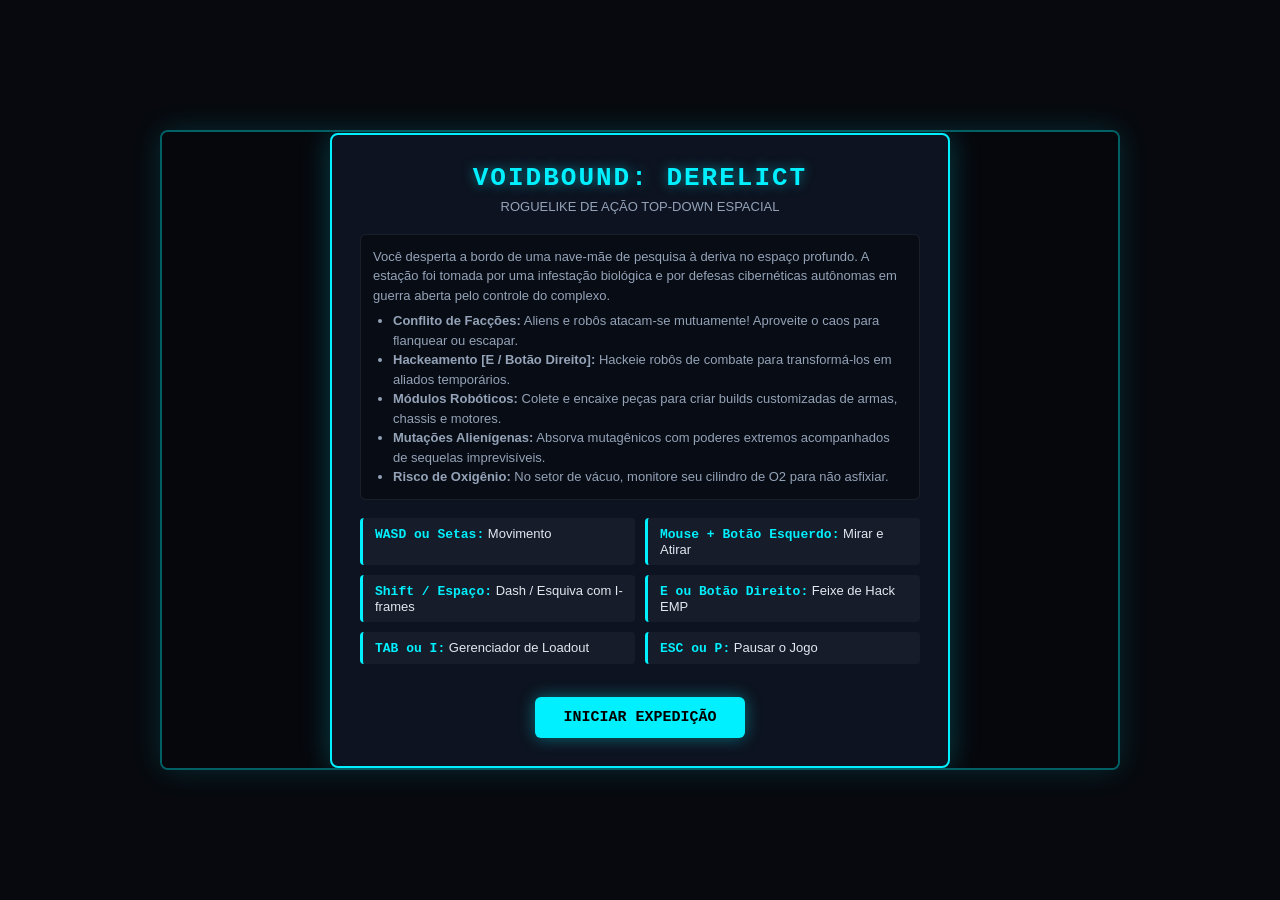
==== index.html @ b8875317 "Add files via upload" ====
<!DOCTYPE html>
<html lang="pt-BR">
<head>
  <meta charset="UTF-8">
  <meta name="viewport" content="width=device-width, initial-scale=1.0">
  <title>VOIDBOUND: DERELICT - Sci-Fi Top-Down Roguelike</title>
  <meta name="description" content="Roguelike de ação top-down em ficção científica com geração procedural, combate de facções, hackeamento, mutações alienígenas e customização modular de robôs.">
  <link rel="stylesheet" href="css/style.css">
</head>
<body>

  <div id="gameWrapper">
    <!-- Game Canvas -->
    <canvas id="gameCanvas"></canvas>

    <!-- HUD Overlay -->
    <div id="hudOverlay" class="hidden">
      <!-- Top Bar -->
      <div class="hud-top">
        <div class="hud-left">
          <!-- HP & Shield -->
          <div class="status-badge">
            <span id="hpDisplay">❤️❤️❤️❤️❤️❤️</span>
            <span id="shieldDisplay">🛡️🛡️</span>
          </div>

          <!-- Oxygen Bar -->
          <div class="status-badge o2-widget" id="o2Widget">
            <span>🫧 O2</span>
            <div class="meter-bar">
              <div id="o2BarFill" class="meter-fill o2" style="width: 100%;"></div>
            </div>
            <span id="o2Value">100%</span>
          </div>

          <!-- Hacking Tool EMP -->
          <div class="status-badge" id="hackWidget">
            <span>⚡ HACK [E]</span>
            <div class="meter-bar">
              <div id="hackBarFill" class="meter-fill hack" style="width: 100%;"></div>
            </div>
          </div>
        </div>

        <div class="hud-center">
          <div id="sectorBanner">SETOR 01: BIOMASSA ALIENÍGENA</div>
        </div>

        <div class="hud-right">
          <div class="hud-buttons">
            <button class="hud-btn" id="btnOpenLoadout">⚙️ LOADOUT [TAB]</button>
            <button class="hud-btn" id="btnToggleAudio">🔊 BGM: ON</button>
            <button class="hud-btn" id="btnToggleSfx">💥 SFX: ON</button>
          </div>

          <!-- Minimap -->
          <div id="minimapContainer">
            <canvas id="minimapCanvas" width="130" height="130"></canvas>
          </div>
        </div>
      </div>

      <!-- Bottom Bar -->
      <div class="hud-bottom">
        <div class="weapon-slot">
          <span style="color: var(--accent-amber);">🔩 SUCATA: <strong id="scrapValue">20</strong></span>
        </div>
        <div class="weapon-slot">
          <span>ARMA ATIVA: <strong id="activeWeaponName" style="color: var(--accent-cyan);">🔫 Blaster de Plasma</strong></span>
        </div>
      </div>
    </div>

    <!-- Start / Title Screen Modal -->
    <div id="startScreen" class="game-modal">
      <div class="modal-content">
        <h1>VOIDBOUND: DERELICT</h1>
        <div class="modal-subtitle">ROGUELIKE DE AÇÃO TOP-DOWN ESPACIAL</div>

        <div class="lore-box">
          Você desperta a bordo de uma nave-mãe de pesquisa à deriva no espaço profundo. A estação foi tomada por uma infestação biológica e por defesas cibernéticas autônomas em guerra aberta pelo controle do complexo.
          <ul>
            <li><strong>Conflito de Facções:</strong> Aliens e robôs atacam-se mutuamente! Aproveite o caos para flanquear ou escapar.</li>
            <li><strong>Hackeamento [E / Botão Direito]:</strong> Hackeie robôs de combate para transformá-los em aliados temporários.</li>
            <li><strong>Módulos Robóticos:</strong> Colete e encaixe peças para criar builds customizadas de armas, chassis e motores.</li>
            <li><strong>Mutações Alienígenas:</strong> Absorva mutagênicos com poderes extremos acompanhados de sequelas imprevisíveis.</li>
            <li><strong>Risco de Oxigênio:</strong> No setor de vácuo, monitore seu cilindro de O2 para não asfixiar.</li>
          </ul>
        </div>

        <div class="controls-grid">
          <div class="control-item"><strong>WASD ou Setas:</strong> Movimento</div>
          <div class="control-item"><strong>Mouse + Botão Esquerdo:</strong> Mirar e Atirar</div>
          <div class="control-item"><strong>Shift / Espaço:</strong> Dash / Esquiva com I-frames</div>
          <div class="control-item"><strong>E ou Botão Direito:</strong> Feixe de Hack EMP</div>
          <div class="control-item"><strong>TAB ou I:</strong> Gerenciador de Loadout</div>
          <div class="control-item"><strong>ESC ou P:</strong> Pausar o Jogo</div>
        </div>

        <button class="btn-primary" id="btnStartGame">INICIAR EXPEDIÇÃO</button>
      </div>
    </div>

    <!-- Loadout / Inventory Modal -->
    <div id="loadoutModal" class="game-modal hidden">
      <div class="modal-content loadout-container">
        <h1>SISTEMA DE LOADOUT MODULAR</h1>
        <div class="modal-subtitle">Equipe módulos robóticos e inspecione mutações orgânicas ativas</div>

        <div class="slots-grid" id="equippedSlots"></div>

        <h3 style="font-size: 13px; color: var(--accent-cyan); margin: 12px 0 6px 0; font-family: var(--font-mono);">MÓDULOS DE ARMAZENAMENTO</h3>
        <div id="inventoryModules" style="max-height: 120px; overflow-y: auto;"></div>

        <h3 style="font-size: 13px; color: var(--accent-green); margin: 14px 0 6px 0; font-family: var(--font-mono);">MUTAÇÕES ALIENÍGENAS ATIVAS</h3>
        <div id="activeMutationsList" style="max-height: 120px; overflow-y: auto;"></div>

        <div style="text-align: center; margin-top: 15px;">
          <button class="btn-primary" id="btnCloseLoadout">RETORNAR AO COMBATE</button>
        </div>
      </div>
    </div>

    <!-- Alien Mutagen Prompt Modal -->
    <div id="mutagenModal" class="game-modal hidden">
      <div class="modal-content">
        <h1 style="color: var(--accent-green);">🧬 CÂMARA DE INFUSÃO MUTAGÊNICA</h1>
        <div class="modal-subtitle">Uma colônia alienígena viva oferece aprimoramento simbiótico... a um custo biológico.</div>

        <div class="mutagen-card">
          <h2 id="mutagenTitle" style="color: #fff; font-size: 18px; margin-bottom: 8px;">MUTAÇÃO</h2>
          <div class="mutagen-boon"><strong>Vantagem (Boon):</strong> <span id="mutagenBoon"></span></div>
          <div class="mutagen-drawback"><strong>Efeito Colateral (Drawback):</strong> <span id="mutagenDrawback"></span></div>
        </div>

        <div>
          <button class="btn-primary" id="btnAcceptMutation" style="background: var(--accent-green); color: #000;">ACEITAR MUTAÇÃO</button>
          <button class="btn-secondary" id="btnRejectMutation">PURGAR E IGNORAR</button>
        </div>
      </div>
    </div>

    <!-- Pause Modal -->
    <div id="pauseModal" class="game-modal hidden">
      <div class="modal-content">
        <h1>SISTEMAS PAUSADOS</h1>
        <div class="modal-subtitle">Partida em espera</div>
        <button class="btn-primary" id="btnResume">CONTINUAR</button>
      </div>
    </div>

    <!-- Game Over Screen -->
    <div id="gameOverModal" class="game-modal hidden">
      <div class="modal-content">
        <h1 style="color: var(--accent-danger);">SINAIS VITAIS PERDIDOS</h1>
        <div class="modal-subtitle">Seu exoesqueleto sucumbiu aos perigos da estação à deriva.</div>
        <div id="gameOverStats" class="lore-box"></div>
        <button class="btn-primary" id="btnRestart">REINICIAR SISTEMAS (NOVA RUN)</button>
      </div>
    </div>

    <!-- Victory Screen -->
    <div id="victoryModal" class="game-modal hidden">
      <div class="modal-content">
        <h1 style="color: var(--accent-cyan);">MISSÃO CONCLUÍDA: FUGA BEM-SUCEDIDA</h1>
        <div class="modal-subtitle">Você neutralizou o Reator de Matéria Escura e escapou nos módulos de evacuação.</div>
        <div id="victoryStats" class="lore-box"></div>
        <button class="btn-primary" id="btnRestartWin">NOVA EXPEDIÇÃO</button>
      </div>
    </div>
  </div>

  <!-- Scripts -->
  <script src="js/constants.js"></script>
  <script src="js/audio.js"></script>
  <script src="js/entities.js"></script>
  <script src="js/dungeon.js"></script>
  <script src="js/game.js"></script>
</body>
</html>
---- css/style.css ----
/* VOIDBOUND: DERELICT - Sci-Fi Roguelike Styles */

:root {
  --bg-primary: #07090e;
  --bg-panel: rgba(13, 19, 32, 0.85);
  --border-neon: #00f0ff;
  --accent-cyan: #00f0ff;
  --accent-green: #39ff14;
  --accent-amber: #f59e0b;
  --accent-danger: #ff2a5f;
  --accent-purple: #bf55ec;
  --text-main: #e2e8f0;
  --text-muted: #94a3b8;
  --font-mono: 'Consolas', 'Courier New', monospace;
}

* {
  box-sizing: border-box;
  margin: 0;
  padding: 0;
  user-select: none;
}

body {
  background-color: var(--bg-primary);
  color: var(--text-main);
  font-family: -apple-system, BlinkMacSystemFont, "Segoe UI", Roboto, sans-serif;
  overflow: hidden;
  height: 100vh;
  display: flex;
  justify-content: center;
  align-items: center;
}

/* --- GAME WRAPPER --- */
#gameWrapper {
  position: relative;
  width: 960px;
  height: 640px;
  background: #000;
  border: 2px solid rgba(0, 240, 255, 0.4);
  box-shadow: 0 0 30px rgba(0, 240, 255, 0.15), inset 0 0 40px rgba(0, 0, 0, 0.9);
  border-radius: 8px;
  overflow: hidden;
}

#gameCanvas {
  display: block;
  width: 100%;
  height: 100%;
  cursor: crosshair;
}

/* --- HUD OVERLAY --- */
#hudOverlay {
  position: absolute;
  top: 0;
  left: 0;
  width: 100%;
  height: 100%;
  pointer-events: none;
  display: flex;
  flex-direction: column;
  justify-content: space-between;
  padding: 16px;
}

.hud-top {
  display: flex;
  justify-content: space-between;
  align-items: flex-start;
}

.hud-left {
  display: flex;
  flex-direction: column;
  gap: 8px;
}

.status-badge {
  background: var(--bg-panel);
  border: 1px solid rgba(0, 240, 255, 0.3);
  padding: 6px 12px;
  border-radius: 6px;
  backdrop-filter: blur(4px);
  font-family: var(--font-mono);
  font-size: 13px;
  display: flex;
  align-items: center;
  gap: 8px;
}

.o2-widget.in-vacuum {
  border-color: var(--accent-danger);
  animation: pulseWarning 1.2s infinite;
}

@keyframes pulseWarning {
  0% { box-shadow: 0 0 0 rgba(255, 42, 95, 0); }
  50% { box-shadow: 0 0 14px rgba(255, 42, 95, 0.7); }
  100% { box-shadow: 0 0 0 rgba(255, 42, 95, 0); }
}

.meter-bar {
  width: 100px;
  height: 8px;
  background: #1e293b;
  border-radius: 4px;
  overflow: hidden;
}

.meter-fill {
  height: 100%;
  background: var(--accent-cyan);
  transition: width 0.15s ease;
}

.meter-fill.o2 {
  background: linear-gradient(90deg, #00f0ff, #38bdf8);
}

.meter-fill.hack {
  background: linear-gradient(90deg, #bf55ec, #00f0ff);
}

.hud-center {
  text-align: center;
}

#sectorBanner {
  font-family: var(--font-mono);
  font-size: 14px;
  font-weight: bold;
  letter-spacing: 2px;
  text-shadow: 0 0 10px rgba(0, 240, 255, 0.6);
  background: rgba(13, 19, 32, 0.7);
  padding: 4px 16px;
  border-radius: 20px;
  border: 1px solid rgba(255, 255, 255, 0.1);
}

.hud-right {
  display: flex;
  align-items: flex-start;
  gap: 12px;
  pointer-events: auto;
}

.hud-buttons {
  display: flex;
  flex-direction: column;
  gap: 6px;
}

.hud-btn {
  background: var(--bg-panel);
  border: 1px solid rgba(0, 240, 255, 0.4);
  color: var(--text-main);
  padding: 5px 10px;
  border-radius: 4px;
  font-family: var(--font-mono);
  font-size: 11px;
  cursor: pointer;
  transition: all 0.2s;
}

.hud-btn:hover {
  background: rgba(0, 240, 255, 0.2);
  border-color: var(--accent-cyan);
}

#minimapContainer {
  background: var(--bg-panel);
  border: 1px solid rgba(0, 240, 255, 0.3);
  padding: 4px;
  border-radius: 6px;
  backdrop-filter: blur(4px);
}

#minimapCanvas {
  display: block;
}

.hud-bottom {
  display: flex;
  justify-content: space-between;
  align-items: flex-end;
}

.weapon-slot {
  background: var(--bg-panel);
  border: 1px solid rgba(0, 240, 255, 0.3);
  padding: 8px 16px;
  border-radius: 6px;
  font-family: var(--font-mono);
  font-size: 13px;
  backdrop-filter: blur(4px);
}

/* --- MODALS & MENUS --- */
.game-modal {
  position: absolute;
  top: 0;
  left: 0;
  width: 100%;
  height: 100%;
  background: rgba(7, 9, 14, 0.88);
  backdrop-filter: blur(8px);
  display: flex;
  justify-content: center;
  align-items: center;
  z-index: 50;
}

.hidden {
  display: none !important;
}

.modal-content {
  background: #0d1320;
  border: 2px solid var(--accent-cyan);
  box-shadow: 0 0 30px rgba(0, 240, 255, 0.25);
  border-radius: 8px;
  padding: 28px;
  max-width: 620px;
  width: 90%;
  text-align: center;
}

.modal-content h1 {
  font-family: var(--font-mono);
  font-size: 26px;
  color: var(--accent-cyan);
  margin-bottom: 6px;
  letter-spacing: 2px;
  text-shadow: 0 0 12px rgba(0, 240, 255, 0.5);
}

.modal-subtitle {
  color: var(--text-muted);
  font-size: 13px;
  margin-bottom: 20px;
}

.btn-primary {
  background: var(--accent-cyan);
  color: #000;
  border: none;
  padding: 12px 28px;
  font-family: var(--font-mono);
  font-weight: bold;
  font-size: 15px;
  border-radius: 6px;
  cursor: pointer;
  box-shadow: 0 0 16px rgba(0, 240, 255, 0.4);
  transition: transform 0.15s, box-shadow 0.15s;
  margin-top: 15px;
}

.btn-primary:hover {
  transform: translateY(-2px);
  box-shadow: 0 0 24px rgba(0, 240, 255, 0.7);
}

.btn-secondary {
  background: transparent;
  color: var(--text-main);
  border: 1px solid #475569;
  padding: 10px 22px;
  font-family: var(--font-mono);
  font-size: 14px;
  border-radius: 6px;
  cursor: pointer;
  margin-top: 15px;
  margin-left: 10px;
}

.btn-secondary:hover {
  border-color: var(--text-main);
}

/* Control guide cards */
.controls-grid {
  display: grid;
  grid-template-columns: repeat(2, 1fr);
  gap: 10px;
  margin: 18px 0;
  text-align: left;
  font-size: 13px;
}

.control-item {
  background: rgba(255, 255, 255, 0.04);
  padding: 8px 12px;
  border-radius: 4px;
  border-left: 3px solid var(--accent-cyan);
}

.control-item strong {
  color: var(--accent-cyan);
  font-family: var(--font-mono);
}

/* Feature bullets */
.lore-box {
  background: rgba(0, 0, 0, 0.35);
  border: 1px solid rgba(255, 255, 255, 0.08);
  padding: 12px;
  border-radius: 6px;
  font-size: 13px;
  line-height: 1.5;
  color: var(--text-muted);
  margin-bottom: 15px;
  text-align: left;
}

.lore-box ul {
  padding-left: 20px;
  margin-top: 6px;
}

/* Loadout Modal Specific */
.loadout-container {
  text-align: left;
}

.slots-grid {
  display: grid;
  grid-template-columns: repeat(2, 1fr);
  gap: 12px;
  margin-bottom: 18px;
}

.slot-card {
  background: rgba(255, 255, 255, 0.03);
  border: 1px solid rgba(0, 240, 255, 0.3);
  padding: 12px;
  border-radius: 6px;
}

.slot-badge {
  font-family: var(--font-mono);
  font-size: 10px;
  color: var(--accent-cyan);
  letter-spacing: 1px;
  margin-bottom: 4px;
}

.module-icon {
  font-size: 20px;
  margin-bottom: 4px;
}

.module-title {
  font-weight: bold;
  font-size: 13px;
  color: #fff;
}

.module-desc {
  font-size: 11px;
  color: var(--text-muted);
  margin-top: 4px;
}

.module-card {
  background: rgba(255, 255, 255, 0.04);
  border: 1px solid rgba(255, 255, 255, 0.1);
  padding: 10px;
  border-radius: 6px;
  margin-bottom: 8px;
  display: flex;
  align-items: center;
  justify-content: space-between;
}

.btn-action {
  background: var(--accent-cyan);
  color: #000;
  border: none;
  padding: 4px 10px;
  font-size: 11px;
  border-radius: 4px;
  cursor: pointer;
  font-weight: bold;
}

.mutation-badge-card {
  background: rgba(57, 255, 20, 0.08);
  border: 1px solid var(--accent-green);
  border-radius: 6px;
  padding: 10px;
  margin-bottom: 8px;
  font-size: 12px;
}

.mutation-badge-card .boon {
  color: var(--accent-green);
  margin-top: 4px;
}

.mutation-badge-card .drawback {
  color: var(--accent-danger);
  margin-top: 2px;
}

.empty-note {
  font-size: 12px;
  color: var(--text-muted);
  font-style: italic;
}

/* Mutagen Prompt */
.mutagen-card {
  background: rgba(57, 255, 20, 0.05);
  border: 2px solid var(--accent-green);
  padding: 16px;
  border-radius: 8px;
  margin: 16px 0;
  text-align: left;
}

.mutagen-boon {
  color: var(--accent-green);
  margin-bottom: 8px;
  font-size: 14px;
}

.mutagen-drawback {
  color: var(--accent-danger);
  font-size: 14px;
}
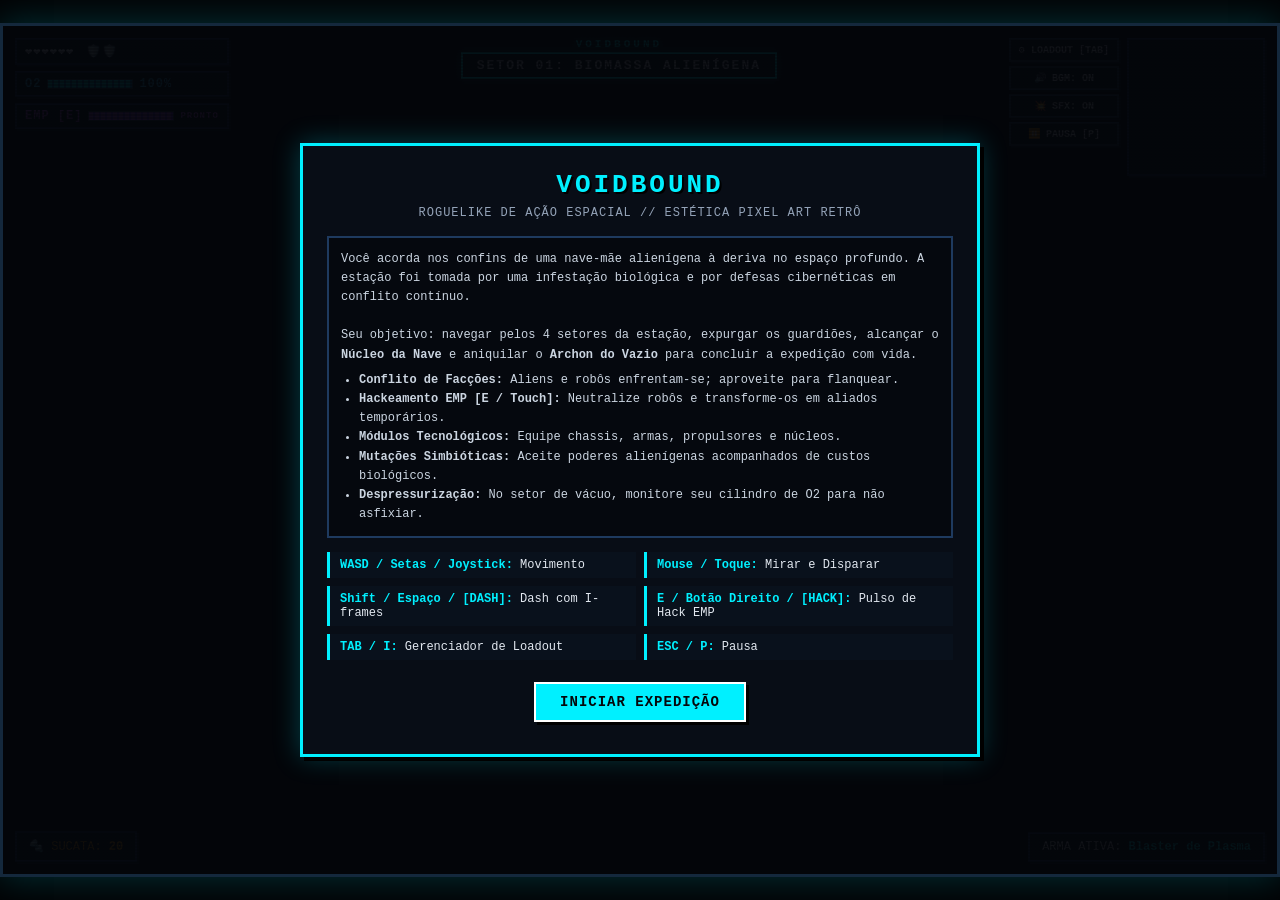
==== commit d2756ba7: "Add files via upload" ====
--- a/index.html
+++ b/index.html
@@ -1,180 +1,4804 @@
-<!DOCTYPE html>
-<html lang="pt-BR">
-<head>
-  <meta charset="UTF-8">
-  <meta name="viewport" content="width=device-width, initial-scale=1.0">
-  <title>VOIDBOUND: DERELICT - Sci-Fi Top-Down Roguelike</title>
-  <meta name="description" content="Roguelike de ação top-down em ficção científica com geração procedural, combate de facções, hackeamento, mutações alienígenas e customização modular de robôs.">
-  <link rel="stylesheet" href="css/style.css">
-</head>
-<body>
-
-  <div id="gameWrapper">
-    <!-- Game Canvas -->
-    <canvas id="gameCanvas"></canvas>
-
-    <!-- HUD Overlay -->
-    <div id="hudOverlay" class="hidden">
-      <!-- Top Bar -->
-      <div class="hud-top">
-        <div class="hud-left">
-          <!-- HP & Shield -->
-          <div class="status-badge">
-            <span id="hpDisplay">❤️❤️❤️❤️❤️❤️</span>
-            <span id="shieldDisplay">🛡️🛡️</span>
-          </div>
-
-          <!-- Oxygen Bar -->
-          <div class="status-badge o2-widget" id="o2Widget">
-            <span>🫧 O2</span>
-            <div class="meter-bar">
-              <div id="o2BarFill" class="meter-fill o2" style="width: 100%;"></div>
-            </div>
-            <span id="o2Value">100%</span>
-          </div>
-
-          <!-- Hacking Tool EMP -->
-          <div class="status-badge" id="hackWidget">
-            <span>⚡ HACK [E]</span>
-            <div class="meter-bar">
-              <div id="hackBarFill" class="meter-fill hack" style="width: 100%;"></div>
-            </div>
-          </div>
-        </div>
-
-        <div class="hud-center">
-          <div id="sectorBanner">SETOR 01: BIOMASSA ALIENÍGENA</div>
-        </div>
-
-        <div class="hud-right">
-          <div class="hud-buttons">
-            <button class="hud-btn" id="btnOpenLoadout">⚙️ LOADOUT [TAB]</button>
-            <button class="hud-btn" id="btnToggleAudio">🔊 BGM: ON</button>
-            <button class="hud-btn" id="btnToggleSfx">💥 SFX: ON</button>
-          </div>
-
-          <!-- Minimap -->
-          <div id="minimapContainer">
-            <canvas id="minimapCanvas" width="130" height="130"></canvas>
-          </div>
-        </div>
-      </div>
-
-      <!-- Bottom Bar -->
-      <div class="hud-bottom">
-        <div class="weapon-slot">
-          <span style="color: var(--accent-amber);">🔩 SUCATA: <strong id="scrapValue">20</strong></span>
-        </div>
-        <div class="weapon-slot">
-          <span>ARMA ATIVA: <strong id="activeWeaponName" style="color: var(--accent-cyan);">🔫 Blaster de Plasma</strong></span>
-        </div>
-      </div>
-    </div>
-
-    <!-- Start / Title Screen Modal -->
-    <div id="startScreen" class="game-modal">
-      <div class="modal-content">
-        <h1>VOIDBOUND: DERELICT</h1>
-        <div class="modal-subtitle">ROGUELIKE DE AÇÃO TOP-DOWN ESPACIAL</div>
-
-        <div class="lore-box">
-          Você desperta a bordo de uma nave-mãe de pesquisa à deriva no espaço profundo. A estação foi tomada por uma infestação biológica e por defesas cibernéticas autônomas em guerra aberta pelo controle do complexo.
-          <ul>
-            <li><strong>Conflito de Facções:</strong> Aliens e robôs atacam-se mutuamente! Aproveite o caos para flanquear ou escapar.</li>
-            <li><strong>Hackeamento [E / Botão Direito]:</strong> Hackeie robôs de combate para transformá-los em aliados temporários.</li>
-            <li><strong>Módulos Robóticos:</strong> Colete e encaixe peças para criar builds customizadas de armas, chassis e motores.</li>
-            <li><strong>Mutações Alienígenas:</strong> Absorva mutagênicos com poderes extremos acompanhados de sequelas imprevisíveis.</li>
-            <li><strong>Risco de Oxigênio:</strong> No setor de vácuo, monitore seu cilindro de O2 para não asfixiar.</li>
-          </ul>
-        </div>
-
-        <div class="controls-grid">
-          <div class="control-item"><strong>WASD ou Setas:</strong> Movimento</div>
-          <div class="control-item"><strong>Mouse + Botão Esquerdo:</strong> Mirar e Atirar</div>
-          <div class="control-item"><strong>Shift / Espaço:</strong> Dash / Esquiva com I-frames</div>
-          <div class="control-item"><strong>E ou Botão Direito:</strong> Feixe de Hack EMP</div>
-          <div class="control-item"><strong>TAB ou I:</strong> Gerenciador de Loadout</div>
-          <div class="control-item"><strong>ESC ou P:</strong> Pausar o Jogo</div>
-        </div>
-
-        <button class="btn-primary" id="btnStartGame">INICIAR EXPEDIÇÃO</button>
-      </div>
-    </div>
-
-    <!-- Loadout / Inventory Modal -->
-    <div id="loadoutModal" class="game-modal hidden">
-      <div class="modal-content loadout-container">
-        <h1>SISTEMA DE LOADOUT MODULAR</h1>
-        <div class="modal-subtitle">Equipe módulos robóticos e inspecione mutações orgânicas ativas</div>
-
-        <div class="slots-grid" id="equippedSlots"></div>
-
-        <h3 style="font-size: 13px; color: var(--accent-cyan); margin: 12px 0 6px 0; font-family: var(--font-mono);">MÓDULOS DE ARMAZENAMENTO</h3>
-        <div id="inventoryModules" style="max-height: 120px; overflow-y: auto;"></div>
-
-        <h3 style="font-size: 13px; color: var(--accent-green); margin: 14px 0 6px 0; font-family: var(--font-mono);">MUTAÇÕES ALIENÍGENAS ATIVAS</h3>
-        <div id="activeMutationsList" style="max-height: 120px; overflow-y: auto;"></div>
-
-        <div style="text-align: center; margin-top: 15px;">
-          <button class="btn-primary" id="btnCloseLoadout">RETORNAR AO COMBATE</button>
-        </div>
-      </div>
-    </div>
-
-    <!-- Alien Mutagen Prompt Modal -->
-    <div id="mutagenModal" class="game-modal hidden">
-      <div class="modal-content">
-        <h1 style="color: var(--accent-green);">🧬 CÂMARA DE INFUSÃO MUTAGÊNICA</h1>
-        <div class="modal-subtitle">Uma colônia alienígena viva oferece aprimoramento simbiótico... a um custo biológico.</div>
-
-        <div class="mutagen-card">
-          <h2 id="mutagenTitle" style="color: #fff; font-size: 18px; margin-bottom: 8px;">MUTAÇÃO</h2>
-          <div class="mutagen-boon"><strong>Vantagem (Boon):</strong> <span id="mutagenBoon"></span></div>
-          <div class="mutagen-drawback"><strong>Efeito Colateral (Drawback):</strong> <span id="mutagenDrawback"></span></div>
-        </div>
-
-        <div>
-          <button class="btn-primary" id="btnAcceptMutation" style="background: var(--accent-green); color: #000;">ACEITAR MUTAÇÃO</button>
-          <button class="btn-secondary" id="btnRejectMutation">PURGAR E IGNORAR</button>
-        </div>
-      </div>
-    </div>
-
-    <!-- Pause Modal -->
-    <div id="pauseModal" class="game-modal hidden">
-      <div class="modal-content">
-        <h1>SISTEMAS PAUSADOS</h1>
-        <div class="modal-subtitle">Partida em espera</div>
-        <button class="btn-primary" id="btnResume">CONTINUAR</button>
-      </div>
-    </div>
-
-    <!-- Game Over Screen -->
-    <div id="gameOverModal" class="game-modal hidden">
-      <div class="modal-content">
-        <h1 style="color: var(--accent-danger);">SINAIS VITAIS PERDIDOS</h1>
-        <div class="modal-subtitle">Seu exoesqueleto sucumbiu aos perigos da estação à deriva.</div>
-        <div id="gameOverStats" class="lore-box"></div>
-        <button class="btn-primary" id="btnRestart">REINICIAR SISTEMAS (NOVA RUN)</button>
-      </div>
-    </div>
-
-    <!-- Victory Screen -->
-    <div id="victoryModal" class="game-modal hidden">
-      <div class="modal-content">
-        <h1 style="color: var(--accent-cyan);">MISSÃO CONCLUÍDA: FUGA BEM-SUCEDIDA</h1>
-        <div class="modal-subtitle">Você neutralizou o Reator de Matéria Escura e escapou nos módulos de evacuação.</div>
-        <div id="victoryStats" class="lore-box"></div>
-        <button class="btn-primary" id="btnRestartWin">NOVA EXPEDIÇÃO</button>
-      </div>
-    </div>
-  </div>
-
-  <!-- Scripts -->
-  <script src="js/constants.js"></script>
-  <script src="js/audio.js"></script>
-  <script src="js/entities.js"></script>
-  <script src="js/dungeon.js"></script>
-  <script src="js/game.js"></script>
-</body>
-</html>
+<!DOCTYPE html>
+<html lang="pt-BR">
+<head>
+  <meta charset="UTF-8">
+  <meta name="viewport" content="width=device-width, initial-scale=1.0, maximum-scale=1.0, user-scalable=no">
+  <title>VOIDBOUND - Sci-Fi Top-Down Roguelike</title>
+  <meta name="description" content="VOIDBOUND: Roguelike de ação espacial em pixel art com combate de facções, hackeamento, mutações alienígenas e progressão completa por setores.">
+  <style>
+    /* ========================================================
+       VOIDBOUND - RETRO PIXEL ART SCIFI STYLESHEET
+       ======================================================== */
+    :root {
+      --bg-dark: #040508;
+      --bg-panel: rgba(8, 14, 24, 0.94);
+      --border-cyan: #00f0ff;
+      --border-green: #39ff14;
+      --border-amber: #f59e0b;
+      --border-danger: #ff2a5f;
+      --border-purple: #bf55ec;
+      --border-crimson: #ff0055;
+      --text-main: #e2e8f0;
+      --text-muted: #94a3b8;
+      --font-pixel: 'Courier New', 'Consolas', monospace;
+    }
+
+    * {
+      box-sizing: border-box;
+      margin: 0;
+      padding: 0;
+      user-select: none;
+      -webkit-user-select: none;
+      touch-action: none;
+    }
+
+    html, body {
+      background-color: #020305;
+      color: var(--text-main);
+      font-family: var(--font-pixel);
+      width: 100vw;
+      height: 100vh;
+      overflow: hidden;
+      display: flex;
+      justify-content: center;
+      align-items: center;
+    }
+
+    /* Screen container preserving 3:2 (960x640) retro resolution */
+    #gameWrapper {
+      position: relative;
+      width: 100vw;
+      height: 100vh;
+      max-width: calc(100vh * (960 / 640));
+      max-height: calc(100vw * (640 / 960));
+      aspect-ratio: 960 / 640;
+      background: #000;
+      border: 3px solid #14283c;
+      box-shadow: 0 0 35px rgba(0, 240, 255, 0.2), inset 0 0 60px rgba(0, 0, 0, 0.95);
+      overflow: hidden;
+      display: flex;
+      justify-content: center;
+      align-items: center;
+    }
+
+    /* CRT Scanline & Grain overlay */
+    #crtOverlay {
+      position: absolute;
+      top: 0;
+      left: 0;
+      width: 100%;
+      height: 100%;
+      pointer-events: none;
+      background: linear-gradient(rgba(18, 16, 16, 0) 50%, rgba(0, 0, 0, 0.35) 50%),
+                  linear-gradient(90deg, rgba(255, 0, 0, 0.02), rgba(0, 255, 0, 0.01), rgba(0, 0, 255, 0.02));
+      background-size: 100% 3px, 4px 100%;
+      z-index: 40;
+      opacity: 0.85;
+    }
+
+    #gameCanvas {
+      width: 100%;
+      height: 100%;
+      display: block;
+      image-rendering: pixelated;
+      image-rendering: crisp-edges;
+      cursor: crosshair;
+    }
+
+    /* --- RETRO PIXEL HUD OVERLAY --- */
+    #hudOverlay {
+      position: absolute;
+      top: 0;
+      left: 0;
+      width: 100%;
+      height: 100%;
+      pointer-events: none;
+      display: flex;
+      flex-direction: column;
+      justify-content: space-between;
+      padding: 12px;
+      z-index: 20;
+    }
+
+    .hud-top {
+      display: flex;
+      justify-content: space-between;
+      align-items: flex-start;
+      gap: 8px;
+    }
+
+    .hud-left {
+      display: flex;
+      flex-direction: column;
+      gap: 6px;
+    }
+
+    .pixel-badge {
+      background: var(--bg-panel);
+      border: 2px solid #1e3a5f;
+      box-shadow: 2px 2px 0px #091322;
+      padding: 4px 8px;
+      font-size: 12px;
+      font-weight: bold;
+      letter-spacing: 1px;
+      display: flex;
+      align-items: center;
+      gap: 6px;
+      pointer-events: auto;
+    }
+
+    .o2-badge.vacuum-alert {
+      border-color: var(--border-danger);
+      animation: pixelAlert 0.9s infinite alternate;
+    }
+
+    @keyframes pixelAlert {
+      0% { box-shadow: 0 0 0 rgba(255, 42, 95, 0); }
+      100% { box-shadow: 0 0 14px rgba(255, 42, 95, 0.85); }
+    }
+
+    .pixel-bar-bg {
+      width: 86px;
+      height: 10px;
+      background: #09111c;
+      border: 1px solid #2a4365;
+      position: relative;
+      overflow: hidden;
+    }
+
+    .pixel-bar-fill {
+      height: 100%;
+      width: 100%;
+      transition: width 0.15s steps(12);
+    }
+
+    .fill-o2 {
+      background: repeating-linear-gradient(90deg, #00f0ff 0px, #00f0ff 4px, #0284c7 4px, #0284c7 6px);
+    }
+
+    .fill-hack {
+      background: repeating-linear-gradient(90deg, #bf55ec 0px, #bf55ec 4px, #7c3aed 4px, #7c3aed 6px);
+    }
+
+    .hud-center {
+      text-align: center;
+    }
+
+    .game-logo-badge {
+      font-size: 11px;
+      color: var(--border-cyan);
+      letter-spacing: 3px;
+      font-weight: bold;
+      margin-bottom: 2px;
+      text-shadow: 0 0 8px rgba(0, 240, 255, 0.6);
+    }
+
+    #sectorBanner {
+      font-size: 13px;
+      font-weight: bold;
+      letter-spacing: 2px;
+      background: var(--bg-panel);
+      border: 2px solid var(--border-cyan);
+      box-shadow: 2px 2px 0px #091322, 0 0 10px rgba(0, 240, 255, 0.3);
+      padding: 4px 14px;
+      text-transform: uppercase;
+    }
+
+    .hud-right {
+      display: flex;
+      align-items: flex-start;
+      gap: 8px;
+      pointer-events: auto;
+    }
+
+    .hud-buttons {
+      display: flex;
+      flex-direction: column;
+      gap: 4px;
+    }
+
+    .hud-btn {
+      background: var(--bg-panel);
+      border: 2px solid #2a4365;
+      box-shadow: 2px 2px 0px #091322;
+      color: var(--text-main);
+      padding: 4px 8px;
+      font-family: var(--font-pixel);
+      font-size: 10px;
+      font-weight: bold;
+      cursor: pointer;
+      text-transform: uppercase;
+      transition: all 0.1s;
+    }
+
+    .hud-btn:hover, .hud-btn:active {
+      border-color: var(--border-cyan);
+      background: #14283c;
+      color: #fff;
+    }
+
+    #minimapContainer {
+      background: var(--bg-panel);
+      border: 2px solid #1e3a5f;
+      box-shadow: 2px 2px 0px #091322;
+      padding: 2px;
+    }
+
+    #minimapCanvas {
+      display: block;
+      image-rendering: pixelated;
+      image-rendering: crisp-edges;
+    }
+
+    .hud-bottom {
+      display: flex;
+      justify-content: space-between;
+      align-items: flex-end;
+      pointer-events: auto;
+    }
+
+    .weapon-card {
+      background: var(--bg-panel);
+      border: 2px solid #1e3a5f;
+      box-shadow: 2px 2px 0px #091322;
+      padding: 6px 12px;
+      font-size: 12px;
+    }
+
+    /* --- MOBILE VIRTUAL TOUCH CONTROLS --- */
+    #mobileControls {
+      position: absolute;
+      top: 0;
+      left: 0;
+      width: 100%;
+      height: 100%;
+      pointer-events: none;
+      z-index: 30;
+      display: none;
+    }
+
+    .touch-interactive {
+      pointer-events: auto;
+    }
+
+    #joystickZone {
+      position: absolute;
+      bottom: 24px;
+      left: 24px;
+      width: 120px;
+      height: 120px;
+      background: rgba(14, 25, 45, 0.45);
+      border: 2px dashed rgba(0, 240, 255, 0.5);
+      border-radius: 50%;
+      display: flex;
+      justify-content: center;
+      align-items: center;
+    }
+
+    #joystickKnob {
+      width: 48px;
+      height: 48px;
+      background: var(--border-cyan);
+      border: 2px solid #fff;
+      border-radius: 50%;
+      box-shadow: 0 0 12px var(--border-cyan);
+      transform: translate(0px, 0px);
+    }
+
+    #touchActionZone {
+      position: absolute;
+      bottom: 24px;
+      right: 24px;
+      display: flex;
+      gap: 12px;
+      align-items: flex-end;
+    }
+
+    .touch-btn {
+      width: 58px;
+      height: 58px;
+      background: var(--bg-panel);
+      border: 2px solid var(--border-cyan);
+      box-shadow: 3px 3px 0 #000;
+      color: #fff;
+      font-family: var(--font-pixel);
+      font-size: 12px;
+      font-weight: bold;
+      border-radius: 8px;
+      display: flex;
+      flex-direction: column;
+      justify-content: center;
+      align-items: center;
+      cursor: pointer;
+    }
+
+    .touch-btn:active {
+      transform: translate(2px, 2px);
+      box-shadow: 1px 1px 0 #000;
+      background: #1e3a5f;
+    }
+
+    .touch-btn.dash-btn {
+      border-color: #38bdf8;
+      background: rgba(14, 116, 144, 0.5);
+    }
+
+    .touch-btn.hack-btn {
+      border-color: var(--border-purple);
+      background: rgba(126, 34, 206, 0.5);
+    }
+
+    .touch-btn.fire-btn {
+      width: 66px;
+      height: 66px;
+      border-color: var(--border-danger);
+      background: rgba(190, 18, 60, 0.5);
+    }
+
+    /* --- RETRO PIXEL MODALS --- */
+    .game-modal {
+      position: absolute;
+      top: 0;
+      left: 0;
+      width: 100%;
+      height: 100%;
+      background: rgba(4, 6, 10, 0.94);
+      display: flex;
+      justify-content: center;
+      align-items: center;
+      z-index: 50;
+      padding: 16px;
+    }
+
+    .hidden {
+      display: none !important;
+    }
+
+    .modal-box {
+      background: #080d16;
+      border: 3px solid var(--border-cyan);
+      box-shadow: 4px 4px 0px #000, 0 0 25px rgba(0, 240, 255, 0.25);
+      padding: 24px;
+      max-width: 680px;
+      width: 95%;
+      max-height: 90vh;
+      overflow-y: auto;
+      text-align: center;
+    }
+
+    .modal-box h1 {
+      font-size: 26px;
+      color: var(--border-cyan);
+      letter-spacing: 3px;
+      text-shadow: 2px 2px 0px #000;
+      margin-bottom: 6px;
+    }
+
+    .modal-subtitle {
+      color: var(--text-muted);
+      font-size: 12px;
+      margin-bottom: 16px;
+      letter-spacing: 1px;
+    }
+
+    .retro-btn {
+      background: var(--border-cyan);
+      color: #05070b;
+      border: 2px solid #ffffff;
+      box-shadow: 3px 3px 0px #000;
+      font-family: var(--font-pixel);
+      font-size: 14px;
+      font-weight: bold;
+      padding: 10px 24px;
+      cursor: pointer;
+      text-transform: uppercase;
+      letter-spacing: 1px;
+      margin: 8px 6px;
+      display: inline-block;
+      transition: transform 0.05s;
+    }
+
+    .retro-btn:hover {
+      background: #7dd3fc;
+      transform: translate(-1px, -1px);
+      box-shadow: 4px 4px 0px #000;
+    }
+
+    .retro-btn:active {
+      transform: translate(2px, 2px);
+      box-shadow: 1px 1px 0px #000;
+    }
+
+    .retro-btn-green {
+      background: var(--border-green);
+      color: #031505;
+      border-color: #a7f3d0;
+    }
+
+    .retro-btn-secondary {
+      background: #1e293b;
+      color: #cbd5e1;
+      border-color: #475569;
+    }
+
+    .lore-panel {
+      background: #05080e;
+      border: 2px solid #1e3a5f;
+      padding: 12px;
+      font-size: 12px;
+      line-height: 1.6;
+      color: #cbd5e1;
+      text-align: left;
+      margin-bottom: 14px;
+    }
+
+    .lore-panel ul {
+      margin-left: 18px;
+      margin-top: 6px;
+    }
+
+    .controls-grid {
+      display: grid;
+      grid-template-columns: repeat(auto-fit, minmax(240px, 1fr));
+      gap: 8px;
+      margin: 14px 0;
+      text-align: left;
+      font-size: 12px;
+    }
+
+    .ctrl-chip {
+      background: #09111c;
+      border-left: 3px solid var(--border-cyan);
+      padding: 6px 10px;
+    }
+
+    .ctrl-chip strong {
+      color: var(--border-cyan);
+    }
+
+    /* Loadout Grid */
+    .loadout-grid {
+      display: grid;
+      grid-template-columns: repeat(2, 1fr);
+      gap: 10px;
+      margin-bottom: 14px;
+      text-align: left;
+    }
+
+    .loadout-slot {
+      background: #05080e;
+      border: 2px solid #1e3a5f;
+      padding: 10px;
+    }
+
+    .slot-tag {
+      font-size: 10px;
+      color: var(--border-cyan);
+      letter-spacing: 1px;
+      font-weight: bold;
+    }
+
+    .slot-title {
+      color: #fff;
+      font-size: 13px;
+      font-weight: bold;
+      margin: 4px 0;
+    }
+
+    .slot-desc {
+      color: var(--text-muted);
+      font-size: 11px;
+      line-height: 1.4;
+    }
+
+    .module-item-card {
+      background: #05080e;
+      border: 1px solid #1e3a5f;
+      padding: 8px;
+      margin-bottom: 6px;
+      display: flex;
+      justify-content: space-between;
+      align-items: center;
+      text-align: left;
+    }
+
+    .mutation-card-view {
+      background: rgba(57, 255, 20, 0.08);
+      border: 2px solid var(--border-green);
+      padding: 14px;
+      margin: 14px 0;
+      text-align: left;
+    }
+
+    .mutation-card-view .boon {
+      color: var(--border-green);
+      font-weight: bold;
+      margin-bottom: 6px;
+      font-size: 13px;
+    }
+
+    .mutation-card-view .drawback {
+      color: var(--border-danger);
+      font-weight: bold;
+      font-size: 13px;
+    }
+
+    /* Victory Modal styling */
+    .victory-box {
+      border-color: var(--border-cyan);
+      box-shadow: 0 0 35px rgba(0, 240, 255, 0.4);
+    }
+
+    .victory-badge {
+      background: rgba(0, 240, 255, 0.1);
+      border: 2px solid var(--border-cyan);
+      padding: 12px;
+      margin: 12px 0;
+      color: #fff;
+      font-weight: bold;
+      font-size: 14px;
+      letter-spacing: 2px;
+      line-height: 1.8;
+    }
+
+    ::-webkit-scrollbar { width: 6px; }
+    ::-webkit-scrollbar-track { background: #05080e; }
+    ::-webkit-scrollbar-thumb { background: #1e3a5f; }
+    ::-webkit-scrollbar-thumb:hover { background: var(--border-cyan); }
+  </style>
+</head>
+<body>
+
+  <div id="gameWrapper">
+    <!-- Game Canvas -->
+    <canvas id="gameCanvas" width="960" height="640"></canvas>
+
+    <!-- CRT Overlay -->
+    <div id="crtOverlay"></div>
+
+    <!-- HUD Overlay -->
+    <div id="hudOverlay">
+      <!-- Top Bar -->
+      <div class="hud-top">
+        <div class="hud-left">
+          <!-- HP & Shield Badges -->
+          <div class="pixel-badge">
+            <span id="hpDisplay">❤️❤️❤️❤️❤️❤️</span>
+            <span id="shieldDisplay" style="margin-left: 6px;">🛡️🛡️</span>
+          </div>
+
+          <!-- Oxygen Gauge -->
+          <div class="pixel-badge o2-badge" id="o2Widget">
+            <span style="color: #38bdf8;">O2</span>
+            <div class="pixel-bar-bg">
+              <div id="o2BarFill" class="pixel-bar-fill fill-o2" style="width: 100%;"></div>
+            </div>
+            <span id="o2Value" style="color: #38bdf8;">100%</span>
+          </div>
+
+          <!-- EMP Hacking Gauge -->
+          <div class="pixel-badge" id="hackWidget">
+            <span style="color: var(--border-purple);">EMP [E]</span>
+            <div class="pixel-bar-bg">
+              <div id="hackBarFill" class="pixel-bar-fill fill-hack" style="width: 100%;"></div>
+            </div>
+            <span id="hackStatus" style="font-size: 9px; color: var(--border-purple);">PRONTO</span>
+          </div>
+        </div>
+
+        <div class="hud-center">
+          <div class="game-logo-badge">VOIDBOUND</div>
+          <div id="sectorBanner">SETOR 01: BIOMASSA ALIENÍGENA</div>
+        </div>
+
+        <div class="hud-right">
+          <div class="hud-buttons">
+            <button class="hud-btn" id="btnOpenLoadout">⚙️ LOADOUT [TAB]</button>
+            <button class="hud-btn" id="btnToggleAudio">🔊 BGM: ON</button>
+            <button class="hud-btn" id="btnToggleSfx">💥 SFX: ON</button>
+            <button class="hud-btn" id="btnPauseGame">⏸️ PAUSA [P]</button>
+          </div>
+
+          <!-- Minimap -->
+          <div id="minimapContainer">
+            <canvas id="minimapCanvas" width="130" height="130"></canvas>
+          </div>
+        </div>
+      </div>
+
+      <!-- Bottom Bar -->
+      <div class="hud-bottom">
+        <div class="weapon-card">
+          <span style="color: var(--border-amber);">🔩 SUCATA: <strong id="scrapValue">20</strong></span>
+        </div>
+        <div class="weapon-card">
+          <span>ARMA ATIVA: <strong id="activeWeaponName" style="color: var(--border-cyan);">Blaster de Plasma</strong></span>
+        </div>
+      </div>
+    </div>
+
+    <!-- Mobile Virtual Touch Controls -->
+    <div id="mobileControls">
+      <div id="joystickZone" class="touch-interactive">
+        <div id="joystickKnob"></div>
+      </div>
+      <div id="touchActionZone" class="touch-interactive">
+        <button class="touch-btn dash-btn" id="btnTouchDash">DASH<br><span style="font-size:9px;">[ESQ]</span></button>
+        <button class="touch-btn hack-btn" id="btnTouchHack">HACK<br><span style="font-size:9px;">[EMP]</span></button>
+        <button class="touch-btn fire-btn" id="btnTouchFire">ATIRAR<br><span style="font-size:9px;">[AUTO]</span></button>
+      </div>
+    </div>
+
+    <!-- Start / Title Screen Modal -->
+    <div id="startScreen" class="game-modal">
+      <div class="modal-box">
+        <h1>VOIDBOUND</h1>
+        <div class="modal-subtitle">ROGUELIKE DE AÇÃO ESPACIAL // ESTÉTICA PIXEL ART RETRÔ</div>
+
+        <div class="lore-panel">
+          Você acorda nos confins de uma nave-mãe alienígena à deriva no espaço profundo. A estação foi tomada por uma infestação biológica e por defesas cibernéticas em conflito contínuo.
+          <br><br>
+          Seu objetivo: navegar pelos 4 setores da estação, expurgar os guardiões, alcançar o <strong>Núcleo da Nave</strong> e aniquilar o <strong>Archon do Vazio</strong> para concluir a expedição com vida.
+          <ul>
+            <li><strong>Conflito de Facções:</strong> Aliens e robôs enfrentam-se; aproveite para flanquear.</li>
+            <li><strong>Hackeamento EMP [E / Touch]:</strong> Neutralize robôs e transforme-os em aliados temporários.</li>
+            <li><strong>Módulos Tecnológicos:</strong> Equipe chassis, armas, propulsores e núcleos.</li>
+            <li><strong>Mutações Simbióticas:</strong> Aceite poderes alienígenas acompanhados de custos biológicos.</li>
+            <li><strong>Despressurização:</strong> No setor de vácuo, monitore seu cilindro de O2 para não asfixiar.</li>
+          </ul>
+        </div>
+
+        <div class="controls-grid">
+          <div class="ctrl-chip"><strong>WASD / Setas / Joystick:</strong> Movimento</div>
+          <div class="ctrl-chip"><strong>Mouse / Toque:</strong> Mirar e Disparar</div>
+          <div class="ctrl-chip"><strong>Shift / Espaço / [DASH]:</strong> Dash com I-frames</div>
+          <div class="ctrl-chip"><strong>E / Botão Direito / [HACK]:</strong> Pulso de Hack EMP</div>
+          <div class="ctrl-chip"><strong>TAB / I:</strong> Gerenciador de Loadout</div>
+          <div class="ctrl-chip"><strong>ESC / P:</strong> Pausa</div>
+        </div>
+
+        <div>
+          <button class="retro-btn" id="btnStartGame">INICIAR EXPEDIÇÃO</button>
+        </div>
+      </div>
+    </div>
+
+    <!-- Loadout / Inventory Modal -->
+    <div id="loadoutModal" class="game-modal hidden">
+      <div class="modal-box">
+        <h1>VOIDBOUND // LOADOUT MODULAR</h1>
+        <div class="modal-subtitle">Equipe peças robóticas sobressalentes e verifique suas mutações ativas</div>
+
+        <div class="loadout-grid" id="equippedSlots"></div>
+
+        <h3 style="font-size: 12px; color: var(--border-cyan); margin: 10px 0 6px 0; text-align: left;">ARMAZENAMENTO DE COMPONENTES</h3>
+        <div id="inventoryModules" style="max-height: 110px; overflow-y: auto;"></div>
+
+        <h3 style="font-size: 12px; color: var(--border-green); margin: 12px 0 6px 0; text-align: left;">MUTAÇÕES ALIENÍGENAS ATIVAS</h3>
+        <div id="activeMutationsList" style="max-height: 110px; overflow-y: auto;"></div>
+
+        <div style="margin-top: 14px;">
+          <button class="retro-btn" id="btnCloseLoadout">RETORNAR AO COMBATE</button>
+        </div>
+      </div>
+    </div>
+
+    <!-- Alien Mutagen Prompt Modal -->
+    <div id="mutagenModal" class="game-modal hidden">
+      <div class="modal-box">
+        <h1 style="color: var(--border-green);">VOIDBOUND // CÂMARA MUTAGÊNICA</h1>
+        <div class="modal-subtitle">Uma colônia simbiótica viva oferece aprimoramento celular a um custo biológico.</div>
+
+        <div class="mutation-card-view">
+          <h2 id="mutagenTitle" style="color: #fff; font-size: 16px; margin-bottom: 8px;">MUTAÇÃO</h2>
+          <div class="boon">🟢 Vantagem: <span id="mutagenBoon"></span></div>
+          <div class="drawback">🔴 Efeito Colateral: <span id="mutagenDrawback"></span></div>
+        </div>
+
+        <div>
+          <button class="retro-btn retro-btn-green" id="btnAcceptMutation">ACEITAR MUTAÇÃO</button>
+          <button class="retro-btn retro-btn-secondary" id="btnRejectMutation">PURGAR E IGNORAR</button>
+        </div>
+      </div>
+    </div>
+
+    <!-- Pause Modal -->
+    <div id="pauseModal" class="game-modal hidden">
+      <div class="modal-box">
+        <h1>VOIDBOUND // PAUSA</h1>
+        <div class="modal-subtitle">Sistemas e simulação espacial em espera</div>
+        <div>
+          <button class="retro-btn" id="btnResume">CONTINUAR</button>
+          <button class="retro-btn retro-btn-secondary" id="btnRestartFromPause">REINICIAR RUN</button>
+        </div>
+      </div>
+    </div>
+
+    <!-- Game Over Screen -->
+    <div id="gameOverModal" class="game-modal hidden">
+      <div class="modal-box">
+        <h1 style="color: var(--border-danger);">VOIDBOUND // SINAIS VITAIS PERDIDOS</h1>
+        <div class="modal-subtitle">Seu exoesqueleto sucumbiu aos perigos da nave à deriva.</div>
+        <div id="gameOverStats" class="lore-panel"></div>
+        <button class="retro-btn" id="btnRestart">REINICIAR EXPEDIÇÃO (NEW RUN)</button>
+      </div>
+    </div>
+
+    <!-- Victory Screen (Finish the Run) -->
+    <div id="victoryModal" class="game-modal hidden">
+      <div class="modal-box victory-box">
+        <h1 style="color: var(--border-cyan);">VOIDBOUND</h1>
+        <div class="victory-badge">
+          CORE DESTROYED<br>
+          THE STATION HAS FALLEN SILENT<br>
+          RUN COMPLETE
+        </div>
+        <div class="modal-subtitle">Você purgou o Archon do Vazio e libertou a estação de sua agonia perpétua.</div>
+        <div id="victoryStats" class="lore-panel"></div>
+        <button class="retro-btn" id="btnRestartWin">NEW RUN</button>
+      </div>
+    </div>
+  </div>
+
+  <script>
+    // =========================================================================
+    // VOIDBOUND - CORE ENGINE SCRIPT
+    // =========================================================================
+
+    // ==========================================
+    // 1. CONFIG & GAME CONSTANTS
+    // ==========================================
+    const CONSTANTS = {
+      GAME_NAME: "VOIDBOUND",
+      CANVAS_WIDTH: 960,
+      CANVAS_HEIGHT: 640,
+      ROOM_WIDTH: 960,
+      ROOM_HEIGHT: 640,
+      TILE_SIZE: 40,
+      DOOR_SIZE: 80,
+      WALL_THICKNESS: 40,
+
+      FACTIONS: {
+        PLAYER: 'player',
+        ALIEN: 'alien',
+        ROBOT: 'robot',
+        VOID: 'void',
+        NEUTRAL: 'neutral'
+      },
+
+      // Complete 4-Sector Progression:
+      // Start -> Organic (Boss Gorgon) -> Robotic (Boss Titan) -> Vacuum (Boss Entropia) -> Core (Final Boss Archon) -> Victory!
+      SECTORS: [
+        {
+          id: 1,
+          name: "Setor 01: Biomassa Alienígena",
+          theme: "organic",
+          wallColor: "#172b1d",
+          wallBevel: "#244b2f",
+          floorColor: "#0d1a12",
+          accentColor: "#39ff14",
+          ambientMusic: "organic",
+          hasVacuum: false,
+          roomCount: 8,
+          description: "Paredes pulsantes de biomassa viva, casulos de esporos e criaturas territoriais."
+        },
+        {
+          id: 2,
+          name: "Setor 02: Complexo Autômato",
+          theme: "robotic",
+          wallColor: "#111c2a",
+          wallBevel: "#1e344e",
+          floorColor: "#0b121b",
+          accentColor: "#00f0ff",
+          ambientMusic: "robotic",
+          hasVacuum: false,
+          roomCount: 10,
+          description: "Corredores industriais patrulhados por autômatos, torres sentinelas e drones de combate."
+        },
+        {
+          id: 3,
+          name: "Setor 03: Vácuo Profundo",
+          theme: "vacuum",
+          wallColor: "#181329",
+          wallBevel: "#2a2147",
+          floorColor: "#080611",
+          accentColor: "#bf55ec",
+          ambientMusic: "vacuum",
+          hasVacuum: true,
+          roomCount: 11,
+          description: "Casco externo rompido exposto ao espaço sideral. Gravidade instável e oxigênio finito."
+        },
+        {
+          id: 4,
+          name: "Setor 04: Núcleo da Nave",
+          theme: "core",
+          wallColor: "#2a0e1c",
+          wallBevel: "#4d1b35",
+          floorColor: "#140610",
+          accentColor: "#ff0055",
+          ambientMusic: "core",
+          hasVacuum: false,
+          roomCount: 8,
+          description: "O coração biomecânico da estação. Onde a inteligência alienígena fundiu-se aos reatores."
+        }
+      ],
+
+      MODULE_SLOTS: {
+        WEAPON: 'weapon',
+        CHASSIS: 'chassis',
+        ENGINE: 'engine',
+        CORE: 'core'
+      },
+
+      MODULES: [
+        // WEAPONS
+        {
+          id: 'weapon_blaster',
+          name: 'Blaster de Plasma Padrão',
+          slot: 'weapon',
+          rarity: 'common',
+          icon: '🔫',
+          description: 'Dispara pulsos de plasma rápidos e precisos.',
+          fireRate: 5.5,
+          damage: 15,
+          speed: 560,
+          bulletType: 'plasma',
+          cost: 15
+        },
+        {
+          id: 'weapon_shotgun',
+          name: 'Dispersor de Fótons (Shotgun)',
+          slot: 'weapon',
+          rarity: 'rare',
+          icon: '💥',
+          description: 'Dispara rajada de 5 projéteis de alto impacto e repulsão.',
+          fireRate: 2.1,
+          damage: 11,
+          pellets: 5,
+          spread: 0.38,
+          speed: 480,
+          bulletType: 'scatter',
+          cost: 30
+        },
+        {
+          id: 'weapon_railgun',
+          name: 'Canhão de Trânsito (Railgun)',
+          slot: 'weapon',
+          rarity: 'rare',
+          icon: '⚡',
+          description: 'Feixe de alta densidade perfurante que atravessa múltiplos alvos.',
+          fireRate: 1.2,
+          damage: 50,
+          speed: 920,
+          pierce: 4,
+          bulletType: 'rail',
+          cost: 35
+        },
+        {
+          id: 'weapon_missiles',
+          name: 'Lança Micro-Mísseis',
+          slot: 'weapon',
+          rarity: 'epic',
+          icon: '🚀',
+          description: 'Lança micro-mísseis autoguiados que caçam alvos hostis.',
+          fireRate: 2.8,
+          damage: 24,
+          speed: 400,
+          homing: true,
+          bulletType: 'missile',
+          cost: 45
+        },
+        {
+          id: 'weapon_arc',
+          name: 'Emissor de Arco Elétrico',
+          slot: 'weapon',
+          rarity: 'epic',
+          icon: '🌩️',
+          description: 'Dispara correntes elétricas que saltam entre inimigos próximos.',
+          fireRate: 3.4,
+          damage: 19,
+          speed: 620,
+          chainTargets: 3,
+          bulletType: 'arc',
+          cost: 40
+        },
+
+        // CHASSIS
+        {
+          id: 'chassis_nano',
+          name: 'Escudo Nanite Adaptativo',
+          slot: 'chassis',
+          rarity: 'common',
+          icon: '🛡️',
+          description: 'Regenera 1 ponto de escudo após 7s sem dano. +1 Escudo Máximo.',
+          bonusShield: 1,
+          shieldRegenDelay: 7.0,
+          cost: 20
+        },
+        {
+          id: 'chassis_reactive',
+          name: 'Blindagem de Pulso Reativo',
+          slot: 'chassis',
+          rarity: 'rare',
+          icon: '💠',
+          description: 'Ao perder o escudo, libera uma onda de choque EMP que empurra e atordoa.',
+          empOnBreak: true,
+          bonusHp: 1,
+          cost: 30
+        },
+        {
+          id: 'chassis_vacuum',
+          name: 'Armadura Selada de Vácuo',
+          slot: 'chassis',
+          rarity: 'rare',
+          icon: '🤿',
+          description: 'Reduz consumo de Oxigênio no Vácuo em 50% e confere imunidade a poças ácidas.',
+          o2Efficiency: 0.5,
+          acidImmunity: true,
+          cost: 28
+        },
+
+        // ENGINE
+        {
+          id: 'engine_booster',
+          name: 'Propulsor de Hiperespaço',
+          slot: 'engine',
+          rarity: 'common',
+          icon: '💨',
+          description: 'Permite Dash evasivo rápido com invulnerabilidade temporária.',
+          dashCooldown: 1.4,
+          speedBonus: 15,
+          cost: 20
+        },
+        {
+          id: 'engine_warp',
+          name: 'Flash Quântico',
+          slot: 'engine',
+          rarity: 'rare',
+          icon: '✨',
+          description: 'O Dash emite uma explosão de fótons que atordoa inimigos no ponto de partida.',
+          dashStun: true,
+          dashCooldown: 1.8,
+          speedBonus: 25,
+          cost: 35
+        },
+        {
+          id: 'engine_combustion',
+          name: 'Pós-Combustão Quântica',
+          slot: 'engine',
+          rarity: 'epic',
+          icon: '🔥',
+          description: 'Deixa rastro de plasma fervente durante o Dash, queimando inimigos.',
+          fireTrail: true,
+          speedBonus: 30,
+          cost: 40
+        },
+
+        // CORE
+        {
+          id: 'core_overclock',
+          name: 'Transmissor Overclock',
+          slot: 'core',
+          rarity: 'rare',
+          icon: '💻',
+          description: 'Aumenta duração de hack de robôs em 75% e recarrega feixe EMP 40% mais rápido.',
+          hackDurationMult: 1.75,
+          hackCooldownMult: 0.6,
+          cost: 30
+        },
+        {
+          id: 'core_drone',
+          name: 'Drone de Apoio Sentinel-X',
+          slot: 'core',
+          rarity: 'epic',
+          icon: '🤖',
+          description: 'Um drone autônomo orbita seu traje disparando contra ameaças hostis.',
+          hasCompanionDrone: true,
+          cost: 45
+        },
+        {
+          id: 'core_magnet',
+          name: 'Magneto de Sucata & O2',
+          slot: 'core',
+          rarity: 'common',
+          icon: '🧲',
+          description: 'Atrai Sucata, Células de Escudo e Tanques de O2 a longa distância.',
+          pickupRadiusMult: 3.5,
+          cost: 20
+        }
+      ],
+
+      MUTATIONS: [
+        {
+          id: 'mut_caustic_bile',
+          name: 'Bílis Cáustica',
+          icon: '🧪',
+          boon: 'Seus disparos deixam poças de ácido tóxico que dissolvem inimigos.',
+          drawback: '-12% de velocidade de locomoção por peso metabólico.',
+          apply: (player) => {
+            player.mutations.causticBile = true;
+            player.speedMult *= 0.88;
+          }
+        },
+        {
+          id: 'mut_symbiotic_tentacle',
+          name: 'Tentáculo Simbiótico',
+          icon: '🐙',
+          boon: 'Chicoteia automaticamente inimigos próximos a cada 2.5s com alto impacto.',
+          drawback: 'Parasita drena reservas: Escudo Máximo reduzido em 1.',
+          apply: (player) => {
+            player.mutations.symbioticTentacle = true;
+            player.maxShield = Math.max(1, player.maxShield - 1);
+            player.shield = Math.min(player.shield, player.maxShield);
+          }
+        },
+        {
+          id: 'mut_predator_adrenals',
+          name: 'Glândula Predatória',
+          icon: '🩸',
+          boon: 'Com menos de 50% de HP, cadência aumenta em 60% e dano em +35%.',
+          drawback: 'Sede celular: perde 1 HP a cada 60s se permanecer fora de combate.',
+          apply: (player) => {
+            player.mutations.predatorAdrenals = true;
+          }
+        },
+        {
+          id: 'mut_contagious_spores',
+          name: 'Esporos Contagiosos',
+          icon: '🍄',
+          boon: 'Inimigos mortos detonam nuvem de esporos que infecta outros alvos.',
+          drawback: 'Espasmos involuntários ocasionais desviam o movimento.',
+          apply: (player) => {
+            player.mutations.contagiousSpores = true;
+          }
+        },
+        {
+          id: 'mut_chitin_shell',
+          name: 'Carcaça Quitinosa',
+          icon: '🪲',
+          boon: '+2 de Vida Máxima e 25% de chance de repelir qualquer ataque.',
+          drawback: 'Couraça espessa interfere nos módulos: Cooldown do Hack +1.0s.',
+          apply: (player) => {
+            player.mutations.chitinShell = true;
+            player.maxHp += 2;
+            player.hp += 2;
+            player.hackCooldownBonus += 1.0;
+          }
+        },
+        {
+          id: 'mut_vampiric_tendrils',
+          name: 'Fios Vampíricos',
+          icon: '💉',
+          boon: 'Eliminar 8 inimigos restaura instantaneamente 1 Ponto de Vida.',
+          drawback: 'Kits médicos Nanite convencionais curam apenas metade do original.',
+          apply: (player) => {
+            player.mutations.vampiricTendrils = true;
+            player.vampireKillsNeeded = 8;
+            player.vampireKillCounter = 0;
+          }
+        }
+      ]
+    };
+
+    // ==========================================
+    // 2. PROCEDURAL WEB AUDIO SYNTHESIZER
+    // ==========================================
+    class SoundEngine {
+      constructor() {
+        this.ctx = null;
+        this.sfxVolume = 0.6;
+        this.musicVolume = 0.35;
+        this.sfxMuted = false;
+        this.musicMuted = false;
+        this.currentTheme = null;
+        this.musicInterval = null;
+        this.initialized = false;
+      }
+
+      init() {
+        if (this.initialized) return;
+        try {
+          const AudioContext = window.AudioContext || window.webkitAudioContext;
+          if (AudioContext) {
+            this.ctx = new AudioContext();
+            this.initialized = true;
+          }
+        } catch (e) {
+          console.warn("Web Audio not supported", e);
+        }
+      }
+
+      ensureContext() {
+        if (!this.initialized) this.init();
+        if (this.ctx && this.ctx.state === 'suspended') {
+          this.ctx.resume();
+        }
+      }
+
+      createNoiseBuffer() {
+        if (!this.ctx) return null;
+        const bufferSize = this.ctx.sampleRate * 0.8;
+        const buffer = this.ctx.createBuffer(1, bufferSize, this.ctx.sampleRate);
+        const data = buffer.getChannelData(0);
+        for (let i = 0; i < bufferSize; i++) {
+          data[i] = Math.random() * 2 - 1;
+        }
+        return buffer;
+      }
+
+      playShoot(type = 'plasma') {
+        if (this.sfxMuted || !this.ctx) return;
+        this.ensureContext();
+        const now = this.ctx.currentTime;
+
+        if (type === 'scatter') {
+          const noise = this.ctx.createBufferSource();
+          noise.buffer = this.createNoiseBuffer();
+          const filter = this.ctx.createBiquadFilter();
+          filter.type = 'lowpass';
+          filter.frequency.setValueAtTime(1400, now);
+          filter.frequency.exponentialRampToValueAtTime(120, now + 0.22);
+          const gain = this.ctx.createGain();
+          gain.gain.setValueAtTime(this.sfxVolume * 0.7, now);
+          gain.gain.exponentialRampToValueAtTime(0.01, now + 0.22);
+          noise.connect(filter);
+          filter.connect(gain);
+          gain.connect(this.ctx.destination);
+          noise.start(now);
+          noise.stop(now + 0.23);
+        } else if (type === 'rail') {
+          const osc = this.ctx.createOscillator();
+          const gain = this.ctx.createGain();
+          osc.type = 'sawtooth';
+          osc.frequency.setValueAtTime(1200, now);
+          osc.frequency.exponentialRampToValueAtTime(140, now + 0.35);
+          gain.gain.setValueAtTime(this.sfxVolume * 0.6, now);
+          gain.gain.exponentialRampToValueAtTime(0.01, now + 0.35);
+          osc.connect(gain);
+          gain.connect(this.ctx.destination);
+          osc.start(now);
+          osc.stop(now + 0.36);
+        } else if (type === 'missile') {
+          const osc = this.ctx.createOscillator();
+          const gain = this.ctx.createGain();
+          osc.type = 'sine';
+          osc.frequency.setValueAtTime(160, now);
+          osc.frequency.linearRampToValueAtTime(450, now + 0.16);
+          gain.gain.setValueAtTime(this.sfxVolume * 0.45, now);
+          gain.gain.exponentialRampToValueAtTime(0.01, now + 0.22);
+          osc.connect(gain);
+          gain.connect(this.ctx.destination);
+          osc.start(now);
+          osc.stop(now + 0.23);
+        } else if (type === 'arc') {
+          const osc = this.ctx.createOscillator();
+          const gain = this.ctx.createGain();
+          osc.type = 'sawtooth';
+          osc.frequency.setValueAtTime(700, now);
+          osc.frequency.setValueAtTime(420, now + 0.05);
+          osc.frequency.setValueAtTime(850, now + 0.1);
+          gain.gain.setValueAtTime(this.sfxVolume * 0.4, now);
+          gain.gain.exponentialRampToValueAtTime(0.01, now + 0.18);
+          osc.connect(gain);
+          gain.connect(this.ctx.destination);
+          osc.start(now);
+          osc.stop(now + 0.19);
+        } else {
+          // Standard plasma chirp
+          const osc = this.ctx.createOscillator();
+          const gain = this.ctx.createGain();
+          osc.type = 'sine';
+          osc.frequency.setValueAtTime(880, now);
+          osc.frequency.exponentialRampToValueAtTime(140, now + 0.12);
+          gain.gain.setValueAtTime(this.sfxVolume * 0.45, now);
+          gain.gain.exponentialRampToValueAtTime(0.01, now + 0.12);
+          osc.connect(gain);
+          gain.connect(this.ctx.destination);
+          osc.start(now);
+          osc.stop(now + 0.13);
+        }
+      }
+
+      playAlienSpit() {
+        if (this.sfxMuted || !this.ctx) return;
+        this.ensureContext();
+        const now = this.ctx.currentTime;
+        const osc = this.ctx.createOscillator();
+        const gain = this.ctx.createGain();
+        osc.type = 'triangle';
+        osc.frequency.setValueAtTime(320, now);
+        osc.frequency.linearRampToValueAtTime(130, now + 0.16);
+        gain.gain.setValueAtTime(this.sfxVolume * 0.35, now);
+        gain.gain.exponentialRampToValueAtTime(0.01, now + 0.16);
+        osc.connect(gain);
+        gain.connect(this.ctx.destination);
+        osc.start(now);
+        osc.stop(now + 0.17);
+      }
+
+      playHit(faction = 'alien') {
+        if (this.sfxMuted || !this.ctx) return;
+        this.ensureContext();
+        const now = this.ctx.currentTime;
+        const osc = this.ctx.createOscillator();
+        const gain = this.ctx.createGain();
+        if (faction === 'robot') {
+          osc.type = 'square';
+          osc.frequency.setValueAtTime(820, now);
+          osc.frequency.exponentialRampToValueAtTime(360, now + 0.07);
+          gain.gain.setValueAtTime(this.sfxVolume * 0.28, now);
+        } else {
+          osc.type = 'triangle';
+          osc.frequency.setValueAtTime(170, now);
+          osc.frequency.exponentialRampToValueAtTime(60, now + 0.09);
+          gain.gain.setValueAtTime(this.sfxVolume * 0.32, now);
+        }
+        gain.gain.exponentialRampToValueAtTime(0.01, now + 0.08);
+        osc.connect(gain);
+        gain.connect(this.ctx.destination);
+        osc.start(now);
+        osc.stop(now + 0.09);
+      }
+
+      playPlayerDamage() {
+        if (this.sfxMuted || !this.ctx) return;
+        this.ensureContext();
+        const now = this.ctx.currentTime;
+        const osc = this.ctx.createOscillator();
+        const gain = this.ctx.createGain();
+        osc.type = 'sawtooth';
+        osc.frequency.setValueAtTime(160, now);
+        osc.frequency.exponentialRampToValueAtTime(45, now + 0.22);
+        gain.gain.setValueAtTime(this.sfxVolume * 0.6, now);
+        gain.gain.exponentialRampToValueAtTime(0.01, now + 0.22);
+        osc.connect(gain);
+        gain.connect(this.ctx.destination);
+        osc.start(now);
+        osc.stop(now + 0.23);
+      }
+
+      playExplosion() {
+        if (this.sfxMuted || !this.ctx) return;
+        this.ensureContext();
+        const now = this.ctx.currentTime;
+        const noise = this.ctx.createBufferSource();
+        noise.buffer = this.createNoiseBuffer();
+        const filter = this.ctx.createBiquadFilter();
+        filter.type = 'lowpass';
+        filter.frequency.setValueAtTime(800, now);
+        filter.frequency.exponentialRampToValueAtTime(35, now + 0.5);
+        const gain = this.ctx.createGain();
+        gain.gain.setValueAtTime(this.sfxVolume * 0.8, now);
+        gain.gain.exponentialRampToValueAtTime(0.01, now + 0.5);
+        noise.connect(filter);
+        filter.connect(gain);
+        gain.connect(this.ctx.destination);
+        noise.start(now);
+        noise.stop(now + 0.51);
+      }
+
+      playHack() {
+        if (this.sfxMuted || !this.ctx) return;
+        this.ensureContext();
+        const now = this.ctx.currentTime;
+        const freqs = [440, 660, 880, 1320];
+        freqs.forEach((f, idx) => {
+          const osc = this.ctx.createOscillator();
+          const gain = this.ctx.createGain();
+          osc.type = 'sine';
+          osc.frequency.setValueAtTime(f, now + idx * 0.04);
+          gain.gain.setValueAtTime(this.sfxVolume * 0.35, now + idx * 0.04);
+          gain.gain.exponentialRampToValueAtTime(0.01, now + idx * 0.04 + 0.07);
+          osc.connect(gain);
+          gain.connect(this.ctx.destination);
+          osc.start(now + idx * 0.04);
+          osc.stop(now + idx * 0.04 + 0.08);
+        });
+      }
+
+      playDash() {
+        if (this.sfxMuted || !this.ctx) return;
+        this.ensureContext();
+        const now = this.ctx.currentTime;
+        const osc = this.ctx.createOscillator();
+        const gain = this.ctx.createGain();
+        osc.type = 'sine';
+        osc.frequency.setValueAtTime(240, now);
+        osc.frequency.exponentialRampToValueAtTime(620, now + 0.14);
+        gain.gain.setValueAtTime(this.sfxVolume * 0.35, now);
+        gain.gain.exponentialRampToValueAtTime(0.01, now + 0.14);
+        osc.connect(gain);
+        gain.connect(this.ctx.destination);
+        osc.start(now);
+        osc.stop(now + 0.15);
+      }
+
+      playPickup(type = 'scrap') {
+        if (this.sfxMuted || !this.ctx) return;
+        this.ensureContext();
+        const now = this.ctx.currentTime;
+        const osc = this.ctx.createOscillator();
+        const gain = this.ctx.createGain();
+        osc.type = 'sine';
+        if (type === 'module' || type === 'mutation') {
+          osc.frequency.setValueAtTime(523.25, now);
+          osc.frequency.setValueAtTime(659.25, now + 0.08);
+          osc.frequency.setValueAtTime(783.99, now + 0.16);
+          gain.gain.setValueAtTime(this.sfxVolume * 0.5, now);
+          gain.gain.exponentialRampToValueAtTime(0.01, now + 0.35);
+        } else {
+          osc.frequency.setValueAtTime(750, now);
+          osc.frequency.setValueAtTime(1150, now + 0.06);
+          gain.gain.setValueAtTime(this.sfxVolume * 0.35, now);
+          gain.gain.exponentialRampToValueAtTime(0.01, now + 0.14);
+        }
+        osc.connect(gain);
+        gain.connect(this.ctx.destination);
+        osc.start(now);
+        osc.stop(now + 0.36);
+      }
+
+      playDoorOpen() {
+        if (this.sfxMuted || !this.ctx) return;
+        this.ensureContext();
+        const now = this.ctx.currentTime;
+        const osc = this.ctx.createOscillator();
+        const gain = this.ctx.createGain();
+        osc.type = 'sawtooth';
+        osc.frequency.setValueAtTime(120, now);
+        osc.frequency.linearRampToValueAtTime(260, now + 0.22);
+        gain.gain.setValueAtTime(this.sfxVolume * 0.3, now);
+        gain.gain.exponentialRampToValueAtTime(0.01, now + 0.25);
+        osc.connect(gain);
+        gain.connect(this.ctx.destination);
+        osc.start(now);
+        osc.stop(now + 0.26);
+      }
+
+      playBossRoar() {
+        if (this.sfxMuted || !this.ctx) return;
+        this.ensureContext();
+        const now = this.ctx.currentTime;
+        const osc = this.ctx.createOscillator();
+        const gain = this.ctx.createGain();
+        osc.type = 'sawtooth';
+        osc.frequency.setValueAtTime(80, now);
+        osc.frequency.linearRampToValueAtTime(130, now + 0.35);
+        osc.frequency.exponentialRampToValueAtTime(35, now + 0.85);
+        gain.gain.setValueAtTime(this.sfxVolume * 0.7, now);
+        gain.gain.exponentialRampToValueAtTime(0.01, now + 0.9);
+        osc.connect(gain);
+        gain.connect(this.ctx.destination);
+        osc.start(now);
+        osc.stop(now + 0.92);
+      }
+
+      setMusicTheme(theme) {
+        if (this.currentTheme === theme) return;
+        this.stopMusic();
+        this.currentTheme = theme;
+        if (!this.musicMuted) {
+          this.startMusic();
+        }
+      }
+
+      startMusic() {
+        if (this.musicMuted || !this.currentTheme) return;
+        this.ensureContext();
+        if (!this.ctx) return;
+
+        let step = 0;
+        const bpm = this.currentTheme === 'core' ? 134 : (this.currentTheme === 'robotic' ? 122 : (this.currentTheme === 'organic' ? 82 : 68));
+        const intervalMs = (60 / bpm) * 1000 / 2;
+
+        const organicScale = [55, 58.27, 65.41, 69.30, 82.41, 110];
+        const roboticScale = [65.41, 77.78, 87.31, 98.00, 116.54, 130.81];
+        const vacuumScale = [43.65, 51.91, 65.41, 73.42, 87.31, 130.81];
+        const coreScale = [65.41, 69.30, 82.41, 87.31, 103.83, 130.81];
+
+        let scale = roboticScale;
+        if (this.currentTheme === 'organic') scale = organicScale;
+        if (this.currentTheme === 'vacuum') scale = vacuumScale;
+        if (this.currentTheme === 'core') scale = coreScale;
+
+        this.musicInterval = setInterval(() => {
+          if (this.musicMuted || !this.ctx) return;
+          const now = this.ctx.currentTime;
+
+          // Bass drone
+          if (step % 8 === 0) {
+            const bassOsc = this.ctx.createOscillator();
+            const bassGain = this.ctx.createGain();
+            bassOsc.type = (this.currentTheme === 'robotic' || this.currentTheme === 'core') ? 'sawtooth' : 'triangle';
+            bassOsc.frequency.setValueAtTime(scale[0], now);
+            bassGain.gain.setValueAtTime(this.musicVolume * 0.35, now);
+            bassGain.gain.exponentialRampToValueAtTime(0.001, now + (intervalMs * 7) / 1000);
+            bassOsc.connect(bassGain);
+            bassGain.connect(this.ctx.destination);
+            bassOsc.start(now);
+            bassOsc.stop(now + (intervalMs * 8) / 1000);
+          }
+
+          // Arpeggiated lead
+          if (step % 2 === 0 || ((this.currentTheme === 'robotic' || this.currentTheme === 'core') && Math.random() > 0.35)) {
+            const noteIdx = (step * 3 + Math.floor(step / 4)) % scale.length;
+            const freq = scale[noteIdx] * 4;
+            const arpOsc = this.ctx.createOscillator();
+            const arpGain = this.ctx.createGain();
+            arpOsc.type = (this.currentTheme === 'robotic' || this.currentTheme === 'core') ? 'square' : 'sine';
+            arpOsc.frequency.setValueAtTime(freq, now);
+            arpGain.gain.setValueAtTime(this.musicVolume * 0.12, now);
+            arpGain.gain.exponentialRampToValueAtTime(0.001, now + 0.14);
+            arpOsc.connect(arpGain);
+            arpGain.connect(this.ctx.destination);
+            arpOsc.start(now);
+            arpOsc.stop(now + 0.15);
+          }
+
+          step = (step + 1) % 16;
+        }, intervalMs);
+      }
+
+      stopMusic() {
+        if (this.musicInterval) {
+          clearInterval(this.musicInterval);
+          this.musicInterval = null;
+        }
+      }
+
+      toggleMusic() {
+        this.musicMuted = !this.musicMuted;
+        if (this.musicMuted) {
+          this.stopMusic();
+        } else {
+          this.startMusic();
+        }
+        return !this.musicMuted;
+      }
+
+      toggleSfx() {
+        this.sfxMuted = !this.sfxMuted;
+        return !this.sfxMuted;
+      }
+    }
+
+    const soundEngine = new SoundEngine();
+
+    // ==========================================
+    // 3. CENTRALIZED INPUT SYSTEM (Desktop & Mobile)
+    // ==========================================
+    class InputSystem {
+      constructor(canvas) {
+        this.canvas = canvas;
+        this.keys = {};
+        this.justPressed = {};
+
+        this.mouseX = CONSTANTS.CANVAS_WIDTH / 2;
+        this.mouseY = CONSTANTS.CANVAS_HEIGHT / 2;
+        this.mouseDown = false;
+        this.rightMouseDown = false;
+
+        this.isTouchDevice = false;
+        this.joystick = {
+          active: false,
+          touchId: null,
+          startX: 0,
+          startY: 0,
+          currentX: 0,
+          currentY: 0,
+          dx: 0,
+          dy: 0
+        };
+
+        this.touchAim = {
+          active: false,
+          touchId: null,
+          x: CONSTANTS.CANVAS_WIDTH / 2,
+          y: CONSTANTS.CANVAS_HEIGHT / 2,
+          firing: false
+        };
+
+        this.initDesktop();
+        this.initMobileTouch();
+        this.initWindowFocus();
+      }
+
+      initDesktop() {
+        window.addEventListener('keydown', (e) => {
+          soundEngine.ensureContext();
+          if (!this.keys[e.code]) {
+            this.justPressed[e.code] = true;
+          }
+          this.keys[e.code] = true;
+
+          if (['Space', 'ArrowUp', 'ArrowDown', 'ArrowLeft', 'ArrowRight', 'Tab'].includes(e.code)) {
+            e.preventDefault();
+          }
+        });
+
+        window.addEventListener('keyup', (e) => {
+          this.keys[e.code] = false;
+        });
+
+        window.addEventListener('mousemove', (e) => {
+          this.updateMouseCoords(e.clientX, e.clientY);
+        });
+
+        this.canvas.addEventListener('mousedown', (e) => {
+          soundEngine.ensureContext();
+          this.updateMouseCoords(e.clientX, e.clientY);
+          if (e.button === 0) this.mouseDown = true;
+          if (e.button === 2) this.rightMouseDown = true;
+        });
+
+        window.addEventListener('mouseup', (e) => {
+          if (e.button === 0) this.mouseDown = false;
+          if (e.button === 2) this.rightMouseDown = false;
+        });
+
+        this.canvas.addEventListener('contextmenu', (e) => e.preventDefault());
+      }
+
+      updateMouseCoords(clientX, clientY) {
+        const rect = this.canvas.getBoundingClientRect();
+        if (rect.width <= 0 || rect.height <= 0) return;
+        const scaleX = CONSTANTS.CANVAS_WIDTH / rect.width;
+        const scaleY = CONSTANTS.CANVAS_HEIGHT / rect.height;
+        this.mouseX = Math.max(0, Math.min(CONSTANTS.CANVAS_WIDTH, (clientX - rect.left) * scaleX));
+        this.mouseY = Math.max(0, Math.min(CONSTANTS.CANVAS_HEIGHT, (clientY - rect.top) * scaleY));
+      }
+
+      initMobileTouch() {
+        const joystickZone = document.getElementById('joystickZone');
+        const joystickKnob = document.getElementById('joystickKnob');
+        const mobileOverlay = document.getElementById('mobileControls');
+
+        const detectTouch = () => {
+          if (!this.isTouchDevice) {
+            this.isTouchDevice = true;
+            mobileOverlay.style.display = 'block';
+          }
+        };
+
+        window.addEventListener('touchstart', detectTouch, { passive: true });
+
+        if (joystickZone && joystickKnob) {
+          joystickZone.addEventListener('touchstart', (e) => {
+            soundEngine.ensureContext();
+            const touch = e.changedTouches[0];
+            const rect = joystickZone.getBoundingClientRect();
+            this.joystick.active = true;
+            this.joystick.touchId = touch.identifier;
+            this.joystick.startX = rect.left + rect.width / 2;
+            this.joystick.startY = rect.top + rect.height / 2;
+            this.updateJoystick(touch.clientX, touch.clientY, joystickKnob);
+          }, { passive: false });
+
+          window.addEventListener('touchmove', (e) => {
+            if (!this.joystick.active) return;
+            for (let i = 0; i < e.changedTouches.length; i++) {
+              const t = e.changedTouches[i];
+              if (t.identifier === this.joystick.touchId) {
+                this.updateJoystick(t.clientX, t.clientY, joystickKnob);
+                break;
+              }
+            }
+          }, { passive: false });
+
+          const endJoystick = (e) => {
+            for (let i = 0; i < e.changedTouches.length; i++) {
+              if (e.changedTouches[i].identifier === this.joystick.touchId) {
+                this.joystick.active = false;
+                this.joystick.touchId = null;
+                this.joystick.dx = 0;
+                this.joystick.dy = 0;
+                joystickKnob.style.transform = `translate(0px, 0px)`;
+                break;
+              }
+            }
+          };
+
+          window.addEventListener('touchend', endJoystick, { passive: true });
+          window.addEventListener('touchcancel', endJoystick, { passive: true });
+        }
+
+        // Direct Touch Aim / Fire on Canvas
+        this.canvas.addEventListener('touchstart', (e) => {
+          soundEngine.ensureContext();
+          const t = e.changedTouches[0];
+          this.touchAim.active = true;
+          this.touchAim.touchId = t.identifier;
+          this.touchAim.firing = true;
+          this.updateMouseCoords(t.clientX, t.clientY);
+        }, { passive: true });
+
+        this.canvas.addEventListener('touchmove', (e) => {
+          for (let i = 0; i < e.changedTouches.length; i++) {
+            const t = e.changedTouches[i];
+            if (t.identifier === this.touchAim.touchId) {
+              this.updateMouseCoords(t.clientX, t.clientY);
+              break;
+            }
+          }
+        }, { passive: true });
+
+        const endTouchAim = (e) => {
+          for (let i = 0; i < e.changedTouches.length; i++) {
+            if (e.changedTouches[i].identifier === this.touchAim.touchId) {
+              this.touchAim.active = false;
+              this.touchAim.touchId = null;
+              this.touchAim.firing = false;
+              break;
+            }
+          }
+        };
+
+        this.canvas.addEventListener('touchend', endTouchAim, { passive: true });
+        this.canvas.addEventListener('touchcancel', endTouchAim, { passive: true });
+
+        // Touch Virtual Buttons
+        const btnTouchDash = document.getElementById('btnTouchDash');
+        if (btnTouchDash) {
+          btnTouchDash.addEventListener('touchstart', (e) => {
+            e.preventDefault();
+            this.justPressed['Space'] = true;
+            this.keys['Space'] = true;
+          });
+          btnTouchDash.addEventListener('touchend', () => {
+            this.keys['Space'] = false;
+          });
+        }
+
+        const btnTouchHack = document.getElementById('btnTouchHack');
+        if (btnTouchHack) {
+          btnTouchHack.addEventListener('touchstart', (e) => {
+            e.preventDefault();
+            this.justPressed['KeyE'] = true;
+            this.keys['KeyE'] = true;
+          });
+          btnTouchHack.addEventListener('touchend', () => {
+            this.keys['KeyE'] = false;
+          });
+        }
+
+        const btnTouchFire = document.getElementById('btnTouchFire');
+        if (btnTouchFire) {
+          btnTouchFire.addEventListener('touchstart', (e) => {
+            e.preventDefault();
+            this.mouseDown = true;
+          });
+          btnTouchFire.addEventListener('touchend', () => {
+            this.mouseDown = false;
+          });
+        }
+      }
+
+      updateJoystick(clientX, clientY, knobEl) {
+        const maxDist = 38;
+        const diffX = clientX - this.joystick.startX;
+        const diffY = clientY - this.joystick.startY;
+        const dist = Math.hypot(diffX, diffY);
+
+        if (dist === 0) {
+          this.joystick.dx = 0;
+          this.joystick.dy = 0;
+          knobEl.style.transform = `translate(0px, 0px)`;
+          return;
+        }
+
+        const clampedDist = Math.min(dist, maxDist);
+        const normX = diffX / dist;
+        const normY = diffY / dist;
+
+        this.joystick.dx = normX * (clampedDist / maxDist);
+        this.joystick.dy = normY * (clampedDist / maxDist);
+
+        knobEl.style.transform = `translate(${normX * clampedDist}px, ${normY * clampedDist}px)`;
+      }
+
+      initWindowFocus() {
+        // Crucial fix: Clear keys on blur so keys NEVER get stuck
+        window.addEventListener('blur', () => {
+          this.clearAll();
+        });
+      }
+
+      clearAll() {
+        this.keys = {};
+        this.justPressed = {};
+        this.mouseDown = false;
+        this.rightMouseDown = false;
+        this.touchAim.firing = false;
+        this.joystick.active = false;
+        this.joystick.dx = 0;
+        this.joystick.dy = 0;
+      }
+
+      postUpdate() {
+        this.justPressed = {};
+      }
+    }
+
+    // ==========================================
+    // 4. PIXEL ART GRAPHICS ENGINE
+    // ==========================================
+    const PixelArt = {
+      px(ctx, x, y, w, h, color) {
+        ctx.fillStyle = color;
+        ctx.fillRect(Math.round(x), Math.round(y), w, h);
+      },
+
+      drawFloor(ctx, room, W, H, T) {
+        const theme = room.sector.theme;
+        ctx.fillStyle = room.sector.floorColor;
+        ctx.fillRect(T, T, W - 2 * T, H - 2 * T);
+
+        const tileSize = 40;
+        ctx.lineWidth = 1;
+
+        if (theme === 'organic') {
+          ctx.strokeStyle = '#1b3820';
+          for (let x = T; x < W - T; x += tileSize) {
+            for (let y = T; y < H - T; y += tileSize) {
+              ctx.strokeRect(x, y, tileSize, tileSize);
+              if ((x + y) % 80 === 0) {
+                this.px(ctx, x + 16, y + 16, 8, 8, '#265430');
+                this.px(ctx, x + 18, y + 18, 4, 4, '#39ff14');
+              }
+            }
+          }
+        } else if (theme === 'robotic') {
+          ctx.strokeStyle = '#16283d';
+          for (let x = T; x < W - T; x += tileSize) {
+            for (let y = T; y < H - T; y += tileSize) {
+              ctx.strokeRect(x, y, tileSize, tileSize);
+              this.px(ctx, x + 2, y + 2, 2, 2, '#2a4c72');
+              this.px(ctx, x + tileSize - 4, y + 2, 2, 2, '#2a4c72');
+            }
+          }
+        } else if (theme === 'vacuum') {
+          ctx.strokeStyle = '#22193b';
+          for (let x = T; x < W - T; x += tileSize) {
+            for (let y = T; y < H - T; y += tileSize) {
+              ctx.strokeRect(x, y, tileSize, tileSize);
+              if ((x * 3 + y * 7) % 120 === 0) {
+                this.px(ctx, x + 10, y + 10, 20, 20, '#06040d');
+              }
+            }
+          }
+        } else {
+          // Sector 4: Core
+          ctx.strokeStyle = '#3d122b';
+          for (let x = T; x < W - T; x += tileSize) {
+            for (let y = T; y < H - T; y += tileSize) {
+              ctx.strokeRect(x, y, tileSize, tileSize);
+              if ((x + y * 2) % 80 === 0) {
+                this.px(ctx, x + 14, y + 14, 12, 12, '#5c163b');
+                this.px(ctx, x + 18, y + 18, 4, 4, '#ff0055');
+              }
+            }
+          }
+        }
+      },
+
+      drawWalls(ctx, room, W, H, T) {
+        ctx.fillStyle = room.sector.wallColor;
+        ctx.fillRect(0, 0, W, T);
+        ctx.fillRect(0, H - T, W, T);
+        ctx.fillRect(0, 0, T, H);
+        ctx.fillRect(W - T, 0, T, H);
+
+        ctx.fillStyle = room.sector.wallBevel;
+        ctx.fillRect(T - 6, T - 6, W - 2 * T + 12, 6);
+        ctx.fillRect(T - 6, H - T, W - 2 * T + 12, 6);
+        ctx.fillRect(T - 6, T - 6, 6, H - 2 * T + 12);
+        ctx.fillRect(W - T, T - 6, 6, H - 2 * T + 12);
+
+        ctx.strokeStyle = room.sector.accentColor;
+        ctx.lineWidth = 2;
+        ctx.strokeRect(T, T, W - 2 * T, H - 2 * T);
+      },
+
+      drawDoor(ctx, x, y, dir, isOpen, isLocked, theme) {
+        ctx.save();
+        ctx.translate(x, y);
+
+        const color = isLocked ? '#ff2a5f' : (isOpen ? '#39ff14' : '#00f0ff');
+        const W = dir === 'north' || dir === 'south' ? 80 : 40;
+        const H = dir === 'north' || dir === 'south' ? 40 : 80;
+
+        ctx.fillStyle = '#0a101d';
+        ctx.fillRect(-W / 2, -H / 2, W, H);
+
+        ctx.fillStyle = color;
+        if (dir === 'north' || dir === 'south') {
+          ctx.fillRect(-W / 2 + 6, -4, W - 12, 8);
+          this.px(ctx, -6, -2, 12, 4, isLocked ? '#ff003c' : '#39ff14');
+        } else {
+          ctx.fillRect(-4, -H / 2 + 6, 8, H - 12);
+          this.px(ctx, -2, -6, 4, 12, isLocked ? '#ff003c' : '#39ff14');
+        }
+
+        ctx.strokeStyle = '#334e68';
+        ctx.lineWidth = 2;
+        ctx.strokeRect(-W / 2, -H / 2, W, H);
+        ctx.restore();
+      },
+
+      drawPlayer(ctx, p) {
+        if (isNaN(p.x) || isNaN(p.y)) return;
+        ctx.save();
+        ctx.translate(Math.round(p.x), Math.round(p.y));
+
+        // Damage invulnerability blinking
+        if (p.invulnTimer > 0 && Math.floor(p.invulnTimer * 16) % 2 === 0) {
+          ctx.restore();
+          return;
+        }
+
+        // Shadow
+        ctx.fillStyle = 'rgba(0, 0, 0, 0.5)';
+        ctx.fillRect(-12, 12, 24, 6);
+
+        ctx.rotate(p.angle);
+
+        // Thruster flame on dash
+        if (p.isDashing) {
+          ctx.fillStyle = '#00f0ff';
+          ctx.fillRect(-22, -4, 8, 8);
+          ctx.fillStyle = '#ffffff';
+          ctx.fillRect(-18, -2, 4, 4);
+        }
+
+        // Armored Legs (Walk animation)
+        const walkCycle = Math.sin(p.walkAnimTimer * 12);
+        ctx.fillStyle = '#1e293b';
+        ctx.fillRect(-10, -10 + walkCycle * 2, 6, 8);
+        ctx.fillRect(-10, 2 - walkCycle * 2, 6, 8);
+
+        // Main Armored Exo-Suit Body
+        ctx.fillStyle = p.flashTimer > 0 ? '#ffffff' : '#1e3048';
+        ctx.fillRect(-12, -10, 20, 20);
+
+        // Backpack / Power Core
+        ctx.fillStyle = '#0f172a';
+        ctx.fillRect(-16, -6, 6, 12);
+        this.px(ctx, -14, -2, 2, 4, '#00f0ff');
+
+        // Cyber Helmet & Cyan Visor
+        ctx.fillStyle = '#334e68';
+        ctx.fillRect(-4, -8, 14, 16);
+        ctx.fillStyle = '#00f0ff';
+        ctx.fillRect(4, -4, 6, 8);
+        ctx.fillStyle = '#ffffff';
+        ctx.fillRect(6, -2, 3, 4);
+
+        // Equipped Weapon in Hands
+        ctx.fillStyle = '#475569';
+        const weaponId = p.modules.weapon ? p.modules.weapon.id : 'weapon_blaster';
+        if (weaponId === 'weapon_shotgun') {
+          ctx.fillRect(6, 6, 16, 6);
+          this.px(ctx, 20, 7, 3, 4, '#ffaa00');
+        } else if (weaponId === 'weapon_railgun') {
+          ctx.fillRect(6, 6, 22, 4);
+          this.px(ctx, 14, 4, 4, 8, '#bf55ec');
+        } else if (weaponId === 'weapon_missiles') {
+          ctx.fillRect(6, 4, 16, 9);
+          this.px(ctx, 20, 5, 4, 7, '#ff2a5f');
+        } else if (weaponId === 'weapon_arc') {
+          ctx.fillRect(6, 6, 18, 5);
+          this.px(ctx, 18, 3, 3, 11, '#38bdf8');
+        } else {
+          ctx.fillRect(6, 6, 12, 4);
+          this.px(ctx, 16, 7, 3, 2, '#00f0ff');
+        }
+
+        // Chitin mutation visual
+        if (p.mutations.chitinShell) {
+          ctx.fillStyle = '#22c55e';
+          ctx.fillRect(-14, -12, 4, 4);
+          ctx.fillRect(-14, 8, 4, 4);
+        }
+
+        ctx.restore();
+      },
+
+      drawEnemy(ctx, e) {
+        if (isNaN(e.x) || isNaN(e.y)) return;
+        ctx.save();
+        ctx.translate(Math.round(e.x), Math.round(e.y));
+
+        if (e.isHacked) {
+          ctx.strokeStyle = '#00f0ff';
+          ctx.lineWidth = 2;
+          ctx.strokeRect(-e.radius - 4, -e.radius - 4, (e.radius + 4) * 2, (e.radius + 4) * 2);
+        }
+
+        ctx.fillStyle = 'rgba(0, 0, 0, 0.4)';
+        ctx.fillRect(-e.radius * 0.8, e.radius * 0.8, e.radius * 1.6, 5);
+
+        const isHit = e.flashTimer > 0;
+
+        if (e instanceof BioSwarmer) {
+          ctx.fillStyle = isHit ? '#ffffff' : (e.isHacked ? '#00f0ff' : '#22c55e');
+          ctx.fillRect(-10, -8, 20, 16);
+          ctx.fillStyle = '#15803d';
+          ctx.fillRect(8, -6, 5, 3);
+          ctx.fillRect(8, 3, 5, 3);
+          this.px(ctx, 6, -3, 3, 2, '#ffffff');
+          this.px(ctx, 6, 2, 3, 2, '#ffffff');
+          const legWiggle = Math.sin(Date.now() * 0.02) * 3;
+          ctx.fillStyle = '#166534';
+          ctx.fillRect(-12, -12 + legWiggle, 4, 4);
+          ctx.fillRect(0, -13 - legWiggle, 4, 4);
+          ctx.fillRect(-12, 8 - legWiggle, 4, 4);
+          ctx.fillRect(0, 9 + legWiggle, 4, 4);
+        } else if (e instanceof BioSpitter) {
+          ctx.fillStyle = isHit ? '#ffffff' : '#14532d';
+          ctx.fillRect(-14, -12, 28, 24);
+          ctx.fillStyle = '#84cc16';
+          ctx.fillRect(-6, -8, 14, 16);
+          this.px(ctx, 0, -4, 6, 8, '#d9f99d');
+          this.px(ctx, 8, -6, 4, 3, '#ef4444');
+          this.px(ctx, 8, 3, 4, 3, '#ef4444');
+        } else if (e instanceof BioBrood) {
+          ctx.fillStyle = isHit ? '#ffffff' : '#064e3b';
+          ctx.fillRect(-18, -16, 36, 32);
+          ctx.fillStyle = '#047857';
+          ctx.fillRect(-14, -12, 28, 6);
+          ctx.fillRect(-14, 6, 28, 6);
+          this.px(ctx, -8, -4, 6, 8, '#a7f3d0');
+          this.px(ctx, 2, -4, 6, 8, '#a7f3d0');
+        } else if (e instanceof RoboDrone) {
+          ctx.fillStyle = isHit ? '#ffffff' : (e.isHacked ? '#00f0ff' : '#64748b');
+          ctx.fillRect(-12, -10, 24, 20);
+          ctx.fillStyle = e.isHacked ? '#38bdf8' : '#ff2a5f';
+          ctx.fillRect(-2, -4, 8, 8);
+          this.px(ctx, 0, -2, 4, 4, '#ffffff');
+          this.px(ctx, -8, -14, 2, 4, '#94a3b8');
+          this.px(ctx, 6, -14, 2, 4, '#94a3b8');
+        } else if (e instanceof RoboSentry) {
+          ctx.fillStyle = '#1e293b';
+          ctx.fillRect(-16, -16, 32, 32);
+          ctx.fillStyle = isHit ? '#ffffff' : (e.isHacked ? '#00f0ff' : '#475569');
+          ctx.fillRect(-12, -12, 24, 24);
+          ctx.save();
+          ctx.rotate(e.turretAngle || 0);
+          ctx.fillStyle = '#0f172a';
+          ctx.fillRect(8, -8, 14, 5);
+          ctx.fillRect(8, 3, 14, 5);
+          ctx.restore();
+        } else if (e instanceof RoboRoller) {
+          ctx.fillStyle = isHit ? '#ffffff' : '#dc2626';
+          ctx.fillRect(-12, -12, 24, 24);
+          ctx.fillStyle = '#facc15';
+          ctx.fillRect(-10, -4, 20, 8);
+          this.px(ctx, -4, -1, 8, 2, '#000000');
+        } else if (e instanceof VoidPhantom) {
+          ctx.fillStyle = isHit ? '#ffffff' : '#7c3aed';
+          ctx.fillRect(-12, -14, 24, 28);
+          ctx.fillStyle = '#c084fc';
+          ctx.fillRect(-6, -6, 12, 12);
+          this.px(ctx, -2, -2, 4, 4, '#ffffff');
+        } else if (e instanceof BossGorgon) {
+          // Boss Gorgon
+          ctx.fillStyle = isHit ? '#ffffff' : '#14532d';
+          ctx.fillRect(-36, -36, 72, 72);
+          ctx.fillStyle = '#84cc16';
+          ctx.fillRect(-16, -16, 32, 32);
+          ctx.fillStyle = '#ef4444';
+          ctx.fillRect(-6, -6, 12, 12);
+          this.px(ctx, -2, -2, 4, 4, '#ffffff');
+          ctx.fillStyle = '#052e16';
+          ctx.fillRect(-38, -38, 16, 16);
+          ctx.fillRect(22, -38, 16, 16);
+          ctx.fillRect(-38, 22, 16, 16);
+          ctx.fillRect(22, 22, 16, 16);
+        } else if (e instanceof BossTitan) {
+          // Boss Titan
+          ctx.fillStyle = isHit ? '#ffffff' : '#0f172a';
+          ctx.fillRect(-40, -40, 80, 80);
+          ctx.fillStyle = '#1e3a5f';
+          ctx.fillRect(-32, -32, 64, 64);
+          ctx.fillStyle = '#ff2a5f';
+          ctx.fillRect(-36, -38, 18, 12);
+          ctx.fillRect(18, -38, 18, 12);
+          ctx.fillStyle = '#00f0ff';
+          ctx.fillRect(-12, -12, 24, 24);
+          this.px(ctx, -6, -6, 12, 12, '#ffffff');
+        } else if (e instanceof BossEntropia) {
+          // Boss Entropia
+          ctx.fillStyle = '#3b0764';
+          ctx.fillRect(-42, -42, 84, 84);
+          ctx.fillStyle = isHit ? '#ffffff' : '#6b21a8';
+          ctx.fillRect(-32, -32, 64, 64);
+          ctx.fillStyle = '#05030a';
+          ctx.fillRect(-16, -16, 32, 32);
+          this.px(ctx, -4, -4, 8, 8, '#e9d5ff');
+        } else if (e instanceof BossArchon) {
+          // Final Boss Archon
+          ctx.fillStyle = isHit ? '#ffffff' : '#4c0519';
+          ctx.fillRect(-48, -48, 96, 96);
+          ctx.fillStyle = '#be123c';
+          ctx.fillRect(-36, -36, 72, 72);
+          // Dark matter core
+          ctx.fillStyle = '#000000';
+          ctx.fillRect(-20, -20, 40, 40);
+          ctx.fillStyle = '#ff0055';
+          ctx.fillRect(-10, -10, 20, 20);
+          this.px(ctx, -4, -4, 8, 8, '#ffffff');
+          // Energy Wings / Horns
+          const wingSpread = Math.sin(Date.now() * 0.006) * 6;
+          ctx.fillStyle = '#fb7185';
+          ctx.fillRect(-52 - wingSpread, -40, 10, 30);
+          ctx.fillRect(42 + wingSpread, -40, 10, 30);
+        } else {
+          ctx.fillStyle = isHit ? '#ffffff' : e.color;
+          ctx.fillRect(-e.radius, -e.radius, e.radius * 2, e.radius * 2);
+        }
+
+        // Enemy health pip bar
+        if (!e.isBoss && e.hp < e.maxHp) {
+          const barW = Math.max(24, e.radius * 2);
+          ctx.fillStyle = '#0f172a';
+          ctx.fillRect(-barW / 2, -e.radius - 8, barW, 4);
+          ctx.fillStyle = e.isHacked ? '#00f0ff' : '#ff2a5f';
+          ctx.fillRect(-barW / 2, -e.radius - 8, Math.max(1, barW * (e.hp / e.maxHp)), 4);
+        }
+
+        ctx.restore();
+      },
+
+      drawObstacle(ctx, obs, theme) {
+        if (obs.type === 'crate') {
+          ctx.fillStyle = '#1e293b';
+          ctx.fillRect(obs.x, obs.y, obs.w, obs.h);
+          ctx.strokeStyle = '#38bdf8';
+          ctx.lineWidth = 2;
+          ctx.strokeRect(obs.x, obs.y, obs.w, obs.h);
+          this.px(ctx, obs.x + 2, obs.y + 2, 4, 4, '#0284c7');
+          this.px(ctx, obs.x + obs.w - 6, obs.y + 2, 4, 4, '#0284c7');
+          this.px(ctx, obs.x + 2, obs.y + obs.h - 6, 4, 4, '#0284c7');
+          this.px(ctx, obs.x + obs.w - 6, obs.y + obs.h - 6, 4, 4, '#0284c7');
+        } else if (obs.type === 'pillar') {
+          ctx.fillStyle = '#0f172a';
+          ctx.fillRect(obs.x, obs.y, obs.w, obs.h);
+          ctx.strokeStyle = '#64748b';
+          ctx.lineWidth = 2;
+          ctx.strokeRect(obs.x, obs.y, obs.w, obs.h);
+          this.px(ctx, obs.x + 6, obs.y + 6, obs.w - 12, obs.h - 12, '#1e293b');
+        } else if (obs.type === 'explosive_barrel') {
+          ctx.fillStyle = '#b91c1c';
+          ctx.fillRect(obs.x, obs.y, obs.w, obs.h);
+          ctx.fillStyle = '#facc15';
+          ctx.fillRect(obs.x, obs.y + obs.h * 0.35, obs.w, obs.h * 0.3);
+          ctx.strokeStyle = '#facc15';
+          ctx.lineWidth = 2;
+          ctx.strokeRect(obs.x, obs.y, obs.w, obs.h);
+          this.px(ctx, obs.x + obs.w / 2 - 2, obs.y + obs.h / 2 - 2, 4, 4, '#000000');
+        } else if (obs.type === 'pedestal') {
+          ctx.fillStyle = '#1e293b';
+          ctx.fillRect(obs.x, obs.y, obs.w, obs.h);
+          ctx.strokeStyle = '#00f0ff';
+          ctx.lineWidth = 2;
+          ctx.strokeRect(obs.x, obs.y, obs.w, obs.h);
+          if (!obs.claimed) {
+            const floatOffset = Math.sin(Date.now() * 0.005) * 4;
+            ctx.fillStyle = '#00f0ff';
+            ctx.fillRect(obs.x + obs.w / 2 - 8, obs.y + obs.h / 2 - 8 + floatOffset, 16, 16);
+            this.px(ctx, obs.x + obs.w / 2 - 4, obs.y + obs.h / 2 - 4 + floatOffset, 8, 8, '#ffffff');
+          }
+        } else if (obs.type === 'mutagen_pod') {
+          ctx.fillStyle = '#064e3b';
+          ctx.fillRect(obs.x, obs.y, obs.w, obs.h);
+          ctx.strokeStyle = '#39ff14';
+          ctx.lineWidth = 2;
+          ctx.strokeRect(obs.x, obs.y, obs.w, obs.h);
+          if (!obs.claimed) {
+            ctx.fillStyle = '#22c55e';
+            ctx.fillRect(obs.x + 8, obs.y + 8, obs.w - 16, obs.h - 16);
+            this.px(ctx, obs.x + obs.w / 2 - 4, obs.y + obs.h / 2 - 4, 8, 8, '#ffffff');
+          }
+        } else if (obs.type === 'terminal' || obs.type.startsWith('shop_')) {
+          ctx.fillStyle = '#09111c';
+          ctx.fillRect(obs.x, obs.y, obs.w, obs.h);
+          ctx.strokeStyle = '#00f0ff';
+          ctx.lineWidth = 2;
+          ctx.strokeRect(obs.x, obs.y, obs.w, obs.h);
+          ctx.fillStyle = '#00f0ff';
+          ctx.font = 'bold 10px monospace';
+          ctx.textAlign = 'center';
+          const label = obs.type === 'shop_heal' ? 'NANITE 15$' : (obs.type === 'shop_o2' ? 'O2 10$' : (obs.bought ? 'VENDIDO' : 'LOJA 25$'));
+          ctx.fillText(label, obs.x + obs.w / 2, obs.y + obs.h / 2 + 3);
+        }
+      },
+
+      drawPickup(ctx, p) {
+        ctx.save();
+        ctx.translate(Math.round(p.x), Math.round(p.y));
+        const bob = Math.sin(Date.now() * 0.008) * 3;
+
+        if (p.type === 'scrap') {
+          ctx.fillStyle = '#f59e0b';
+          ctx.fillRect(-5, -5 + bob, 10, 10);
+          ctx.fillStyle = '#fbbf24';
+          ctx.fillRect(-2, -2 + bob, 4, 4);
+        } else if (p.type === 'hp') {
+          ctx.fillStyle = '#ef4444';
+          ctx.fillRect(-7, -7 + bob, 14, 14);
+          ctx.fillStyle = '#ffffff';
+          ctx.fillRect(-2, -5 + bob, 4, 10);
+          ctx.fillRect(-5, -2 + bob, 10, 4);
+        } else if (p.type === 'shield') {
+          ctx.fillStyle = '#00f0ff';
+          ctx.fillRect(-6, -8 + bob, 12, 16);
+          ctx.fillStyle = '#ffffff';
+          ctx.fillRect(-3, -5 + bob, 6, 10);
+        } else if (p.type === 'o2') {
+          ctx.fillStyle = '#38bdf8';
+          ctx.fillRect(-5, -8 + bob, 10, 16);
+          ctx.fillStyle = '#ffffff';
+          ctx.fillRect(-2, -6 + bob, 4, 6);
+        }
+        ctx.restore();
+      }
+    };
+
+    // ==========================================
+    // 5. BASE ENTITY & DERIVED CLASSES
+    // ==========================================
+    class Entity {
+      constructor(x, y, radius, faction) {
+        this.x = x;
+        this.y = y;
+        this.vx = 0;
+        this.vy = 0;
+        this.radius = radius;
+        this.faction = faction;
+        this.maxHp = 10;
+        this.hp = 10;
+        this.dead = false;
+        this.invulnTimer = 0;
+        this.flashTimer = 0;
+        this.color = '#ffffff';
+        this.contactDamage = 1;
+      }
+
+      takeDamage(amount, source) {
+        if (this.invulnTimer > 0 || this.dead) return false;
+        this.hp -= amount;
+        this.flashTimer = 0.15;
+
+        if (this.faction === CONSTANTS.FACTIONS.ROBOT) {
+          soundEngine.playHit('robot');
+        } else if (this.faction === CONSTANTS.FACTIONS.ALIEN || this.faction === CONSTANTS.FACTIONS.VOID) {
+          soundEngine.playHit('alien');
+        }
+
+        if (this.hp <= 0) {
+          this.hp = 0;
+          this.dead = true;
+          this.onDeath(source);
+        }
+        return true;
+      }
+
+      onDeath(source) {}
+
+      update(dt, room) {
+        // Safe position NaN prevention
+        if (isNaN(this.x) || isNaN(this.y)) {
+          this.x = CONSTANTS.ROOM_WIDTH / 2;
+          this.y = CONSTANTS.ROOM_HEIGHT / 2;
+          this.vx = 0;
+          this.vy = 0;
+        }
+
+        if (this.invulnTimer > 0) this.invulnTimer -= dt;
+        if (this.flashTimer > 0) this.flashTimer -= dt;
+
+        this.x += this.vx * dt;
+        this.y += this.vy * dt;
+
+        // Friction dampening
+        this.vx *= 0.95;
+        this.vy *= 0.95;
+
+        // Wall collisions
+        const T = CONSTANTS.WALL_THICKNESS;
+        const W = CONSTANTS.ROOM_WIDTH;
+        const H = CONSTANTS.ROOM_HEIGHT;
+
+        if (this.x - this.radius < T) {
+          this.x = T + this.radius;
+          this.vx = 0;
+        } else if (this.x + this.radius > W - T) {
+          this.x = W - T - this.radius;
+          this.vx = 0;
+        }
+
+        if (this.y - this.radius < T) {
+          this.y = T + this.radius;
+          this.vy = 0;
+        } else if (this.y + this.radius > H - T) {
+          this.y = H - T - this.radius;
+          this.vy = 0;
+        }
+
+        // Obstacles collision
+        if (room && room.obstacles) {
+          for (let obs of room.obstacles) {
+            this.resolveObstacle(obs);
+          }
+        }
+      }
+
+      resolveObstacle(obs) {
+        const closestX = Math.max(obs.x, Math.min(this.x, obs.x + obs.w));
+        const closestY = Math.max(obs.y, Math.min(this.y, obs.y + obs.h));
+        const distX = this.x - closestX;
+        const distY = this.y - closestY;
+        const distSq = distX * distX + distY * distY;
+
+        if (distSq < this.radius * this.radius && distSq > 0.001) {
+          const dist = Math.sqrt(distSq);
+          const overlap = this.radius - dist;
+          this.x += (distX / dist) * overlap;
+          this.y += (distY / dist) * overlap;
+        }
+      }
+    }
+
+    // --- PLAYER CLASS ---
+    class Player extends Entity {
+      constructor(x, y, game = null) {
+        super(x, y, 16, CONSTANTS.FACTIONS.PLAYER);
+        this.game = game || window.gameInstance;
+        this.maxHp = 6;
+        this.hp = 6;
+        this.maxShield = 2;
+        this.shield = 2;
+        this.shieldRegenTimer = 0;
+
+        this.baseSpeed = 220;
+        this.speedMult = 1.0;
+        this.angle = 0;
+        this.walkAnimTimer = 0;
+
+        // Oxygen
+        this.maxO2 = 100;
+        this.o2 = 100;
+        this.o2DepletionRate = 3.5;
+        this.o2DamageTimer = 0;
+
+        // Inventory
+        this.scrap = 20;
+        this.modulesInventory = [];
+
+        // Equipped Loadout
+        this.modules = {
+          weapon: CONSTANTS.MODULES.find(m => m.id === 'weapon_blaster'),
+          chassis: CONSTANTS.MODULES.find(m => m.id === 'chassis_nano'),
+          engine: CONSTANTS.MODULES.find(m => m.id === 'engine_booster'),
+          core: CONSTANTS.MODULES.find(m => m.id === 'core_overclock')
+        };
+
+        // Alien Mutations
+        this.mutations = {
+          causticBile: false,
+          symbioticTentacle: false,
+          predatorAdrenals: false,
+          contagiousSpores: false,
+          chitinShell: false,
+          vampiricTendrils: false
+        };
+        this.tentacleTimer = 0;
+        this.spasmTimer = 0;
+        this.combatTimer = 0;
+
+        // Combat Timers
+        this.shootTimer = 0;
+        this.dashTimer = 0;
+        this.isDashing = false;
+        this.dashDuration = 0.2;
+        this.dashTimeRemaining = 0;
+        this.dashDir = { x: 0, y: 0 };
+
+        // Hacking EMP
+        this.hackCooldown = 5.0;
+        this.hackTimer = 0;
+        this.hackRange = 220;
+        this.hackCooldownBonus = 0;
+
+        // Companion Drone
+        this.droneAngle = 0;
+        this.droneShootTimer = 0;
+
+        // Run Statistics
+        this.stats = {
+          roomsCleared: 0,
+          aliensKilled: 0,
+          robotsKilled: 0,
+          robotsHacked: 0,
+          mutationsCount: 0,
+          damageDealt: 0,
+          startTime: Date.now()
+        };
+      }
+
+      equipModule(module) {
+        if (!module || !module.slot) return;
+        const current = this.modules[module.slot];
+        if (current && current.bonusShield) {
+          this.maxShield -= current.bonusShield;
+          this.shield = Math.min(this.shield, this.maxShield);
+        }
+        this.modules[module.slot] = module;
+        if (module.bonusShield) {
+          this.maxShield += module.bonusShield;
+          this.shield = Math.min(this.shield + module.bonusShield, this.maxShield);
+        }
+        soundEngine.playPickup('module');
+      }
+
+      takeDamage(amount, source) {
+        if (this.invulnTimer > 0 || this.isDashing || this.dead) return false;
+
+        // Chitin Shell 25% deflection
+        if (this.mutations.chitinShell && Math.random() < 0.25) {
+          const game = this.game || window.gameInstance;
+          if (game) {
+            game.addParticle(new FloatingText(this.x, this.y - 20, "DEFLETIDO!", "#39ff14"));
+          }
+          return false;
+        }
+
+        this.shieldRegenTimer = 0;
+
+        if (this.shield > 0) {
+          this.shield -= amount;
+          if (this.shield < 0) {
+            this.hp += this.shield;
+            this.shield = 0;
+          }
+
+          if (this.shield === 0 && this.modules.chassis?.empOnBreak) {
+            this.triggerEmpShockwave();
+          }
+        } else {
+          this.hp -= amount;
+        }
+
+        // Controlled i-frames and feedback
+        this.invulnTimer = 0.85;
+        this.flashTimer = 0.2;
+        soundEngine.playPlayerDamage();
+
+        const game = this.game || window.gameInstance;
+        if (game) game.screenShake(7, 0.25);
+
+        if (this.hp <= 0) {
+          this.hp = 0;
+          this.dead = true;
+          this.onDeath(source);
+        }
+        return true;
+      }
+
+      triggerEmpShockwave() {
+        soundEngine.playExplosion();
+        const game = this.game || window.gameInstance;
+        if (game) {
+          game.addParticle(new Shockwave(this.x, this.y, 160, '#00f0ff'));
+          const room = game.dungeon.currentRoom;
+          if (room && room.enemies) {
+            room.enemies.forEach(e => {
+              if (Math.hypot(e.x - this.x, e.y - this.y) < 160) {
+                e.takeDamage(20, this);
+                const a = Math.atan2(e.y - this.y, e.x - this.x);
+                e.vx = Math.cos(a) * 350;
+                e.vy = Math.sin(a) * 350;
+              }
+            });
+          }
+        }
+      }
+
+      onDeath() {
+        if (this.game) {
+          this.game.onPlayerDeath();
+        } else if (window.gameInstance) {
+          window.gameInstance.onPlayerDeath();
+        }
+      }
+
+      update(dt, room, input) {
+        if (this.dead) return;
+
+        let currentSpeed = (this.baseSpeed + (this.modules.engine?.speedBonus || 0)) * this.speedMult;
+
+        let fireRateMult = 1.0;
+        let damageMult = 1.0;
+        if (this.mutations.predatorAdrenals && this.hp <= this.maxHp * 0.5) {
+          fireRateMult = 1.6;
+          damageMult = 1.35;
+        }
+
+        if (this.invulnTimer > 0) this.invulnTimer -= dt;
+        if (this.flashTimer > 0) this.flashTimer -= dt;
+        if (this.shootTimer > 0) this.shootTimer -= dt;
+        if (this.dashTimer > 0) this.dashTimer -= dt;
+        if (this.hackTimer > 0) this.hackTimer -= dt;
+
+        // Nanite Shield Regen
+        if (this.modules.chassis?.shieldRegenDelay) {
+          this.shieldRegenTimer += dt;
+          if (this.shieldRegenTimer >= this.modules.chassis.shieldRegenDelay) {
+            if (this.shield < this.maxShield) {
+              this.shield++;
+              const game = this.game || window.gameInstance;
+              if (game) game.addParticle(new FloatingText(this.x, this.y - 20, "+ESCUDO", "#00f0ff"));
+            }
+            this.shieldRegenTimer = 0;
+          }
+        }
+
+        // Oxygen in vacuum zones
+        if (room && room.vacuumBreach) {
+          const efficiency = this.modules.chassis?.o2Efficiency || 1.0;
+          this.o2 -= this.o2DepletionRate * efficiency * dt;
+          if (this.o2 <= 0) {
+            this.o2 = 0;
+            this.o2DamageTimer += dt;
+            if (this.o2DamageTimer >= 1.5) {
+              this.o2DamageTimer = 0;
+              this.takeDamage(1, null);
+              const game = this.game || window.gameInstance;
+              if (game) game.addParticle(new FloatingText(this.x, this.y - 20, "SEM OXIGÊNIO!", "#ff2a5f"));
+            }
+          }
+        } else {
+          if (this.o2 < this.maxO2) {
+            this.o2 = Math.min(this.maxO2, this.o2 + 25 * dt);
+          }
+        }
+
+        // Spores twitch spasm
+        if (this.mutations.contagiousSpores) {
+          this.spasmTimer += dt;
+          if (this.spasmTimer > 14) {
+            this.spasmTimer = 0;
+            const a = Math.random() * Math.PI * 2;
+            this.vx += Math.cos(a) * 300;
+            this.vy += Math.sin(a) * 300;
+          }
+        }
+
+        // Tentacle auto-strike
+        if (this.mutations.symbioticTentacle && room && room.enemies) {
+          this.tentacleTimer += dt;
+          if (this.tentacleTimer >= 2.5) {
+            this.tentacleTimer = 0;
+            let closest = null;
+            let minDist = 140;
+            for (let e of room.enemies) {
+              if (e.dead || e.faction === this.faction) continue;
+              const d = Math.hypot(e.x - this.x, e.y - this.y);
+              if (d < minDist) {
+                minDist = d;
+                closest = e;
+              }
+            }
+            if (closest) {
+              closest.takeDamage(30, this);
+              const game = this.game || window.gameInstance;
+              if (game) {
+                game.addParticle(new TentacleWhip(this.x, this.y, closest.x, closest.y));
+                game.addParticle(new FloatingText(closest.x, closest.y - 15, "CHICOTADA! 30", "#39ff14"));
+              }
+            }
+          }
+        }
+
+        // Companion Drone
+        if (this.modules.core?.hasCompanionDrone) {
+          this.droneAngle += dt * 2.5;
+          this.droneShootTimer += dt;
+          if (this.droneShootTimer >= 0.8 && room && room.enemies) {
+            let closest = null;
+            let minDist = 300;
+            for (let e of room.enemies) {
+              if (e.dead || e.faction === this.faction) continue;
+              const d = Math.hypot(e.x - this.x, e.y - this.y);
+              if (d < minDist) {
+                minDist = d;
+                closest = e;
+              }
+            }
+            if (closest) {
+              this.droneShootTimer = 0;
+              const dx = this.x + Math.cos(this.droneAngle) * 35;
+              const dy = this.y + Math.sin(this.droneAngle) * 35;
+              const a = Math.atan2(closest.y - dy, closest.x - dx);
+              room.projectiles.push(new Projectile(
+                dx, dy, Math.cos(a) * 550, Math.sin(a) * 550,
+                CONSTANTS.FACTIONS.PLAYER, 9, 'plasma', '#00f0ff'
+              ));
+              soundEngine.playShoot('plasma');
+            }
+          }
+        }
+
+        // --- DASH HANDLING ---
+        if (this.isDashing) {
+          this.dashTimeRemaining -= dt;
+          this.vx = this.dashDir.x * 550;
+          this.vy = this.dashDir.y * 550;
+
+          if (this.modules.engine?.fireTrail && window.gameInstance) {
+            window.gameInstance.addParticle(new FireParticle(this.x, this.y));
+          }
+
+          if (this.dashTimeRemaining <= 0) {
+            this.isDashing = false;
+          }
+        } else {
+          // Movement Input (WASD / Arrows / Joystick)
+          let moveX = 0;
+          let moveY = 0;
+
+          if (input.keys['KeyW'] || input.keys['ArrowUp']) moveY -= 1;
+          if (input.keys['KeyS'] || input.keys['ArrowDown']) moveY += 1;
+          if (input.keys['KeyA'] || input.keys['ArrowLeft']) moveX -= 1;
+          if (input.keys['KeyD'] || input.keys['ArrowRight']) moveX += 1;
+
+          if (input.joystick.active) {
+            moveX = input.joystick.dx;
+            moveY = input.joystick.dy;
+          } else if (moveX !== 0 && moveY !== 0) {
+            moveX *= 0.7071;
+            moveY *= 0.7071;
+          }
+
+          this.vx = moveX * currentSpeed;
+          this.vy = moveY * currentSpeed;
+
+          if (moveX !== 0 || moveY !== 0) {
+            this.walkAnimTimer += dt;
+          }
+
+          // Trigger Dash
+          const dashCd = this.modules.engine?.dashCooldown || 1.5;
+          if ((input.keys['ShiftLeft'] || input.keys['ShiftRight'] || input.keys['Space']) && this.dashTimer <= 0) {
+            if (moveX !== 0 || moveY !== 0) {
+              this.isDashing = true;
+              this.dashTimeRemaining = this.dashDuration;
+              this.dashTimer = dashCd;
+              this.dashDir = { x: moveX, y: moveY };
+              soundEngine.playDash();
+
+              if (this.modules.engine?.dashStun && window.gameInstance) {
+                window.gameInstance.addParticle(new Shockwave(this.x, this.y, 90, '#ffffff'));
+                if (room && room.enemies) {
+                  room.enemies.forEach(e => {
+                    if (Math.hypot(e.x - this.x, e.y - this.y) < 90) e.stunTimer = 1.2;
+                  });
+                }
+              }
+            }
+          }
+        }
+
+        this.angle = Math.atan2(input.mouseY - this.y, input.mouseX - this.x);
+
+        // Shooting
+        const weapon = this.modules.weapon || CONSTANTS.MODULES[0];
+        const effectiveFireRate = (weapon.fireRate || 4) * fireRateMult;
+        const fireInterval = 1 / effectiveFireRate;
+
+        if ((input.mouseDown || input.touchAim.firing) && this.shootTimer <= 0 && !this.isDashing) {
+          this.shootTimer = fireInterval;
+          this.shootWeapon(weapon, damageMult, room);
+        }
+
+        // Hacking EMP
+        const hackCdMult = this.modules.core?.hackCooldownMult || 1.0;
+        const totalHackCd = (this.hackCooldown + this.hackCooldownBonus) * hackCdMult;
+
+        if ((input.justPressed['KeyE'] || input.rightMouseDown) && this.hackTimer <= 0) {
+          this.triggerHackingTool(room, totalHackCd);
+        }
+
+        super.update(dt, room);
+
+        // Pickups Attraction & Collection
+        if (room && room.pickups) {
+          const magnetMult = this.modules.core?.pickupRadiusMult || 1.0;
+          const pickupRange = 35 * magnetMult;
+
+          for (let i = room.pickups.length - 1; i >= 0; i--) {
+            const p = room.pickups[i];
+            const dist = Math.hypot(p.x - this.x, p.y - this.y);
+
+            if (dist < pickupRange * 3) {
+              const a = Math.atan2(this.y - p.y, this.x - p.x);
+              p.x += Math.cos(a) * 240 * dt;
+              p.y += Math.sin(a) * 240 * dt;
+            }
+
+            if (dist < this.radius + p.radius) {
+              this.collectPickup(p);
+              room.pickups.splice(i, 1);
+            }
+          }
+        }
+      }
+
+      shootWeapon(weapon, damageMult, room) {
+        const baseDamage = (weapon.damage || 12) * damageMult;
+        const speed = weapon.speed || 500;
+        const count = weapon.pellets || 1;
+        const spread = weapon.spread || 0.05;
+
+        for (let i = 0; i < count; i++) {
+          const offset = (Math.random() - 0.5) * spread;
+          const shootAngle = this.angle + offset;
+          const projVx = Math.cos(shootAngle) * speed;
+          const projVy = Math.sin(shootAngle) * speed;
+
+          const proj = new Projectile(
+            this.x + Math.cos(this.angle) * 20,
+            this.y + Math.sin(this.angle) * 20,
+            projVx, projVy,
+            CONSTANTS.FACTIONS.PLAYER,
+            baseDamage,
+            weapon.bulletType || 'plasma',
+            weapon.bulletType === 'rail' ? '#bf55ec' : (weapon.bulletType === 'scatter' ? '#ffaa00' : '#00f0ff')
+          );
+
+          if (weapon.pierce) proj.pierce = weapon.pierce;
+          if (weapon.homing) proj.homing = true;
+          if (weapon.chainTargets) proj.chainTargets = weapon.chainTargets;
+          if (this.mutations.causticBile) proj.leavesAcid = true;
+
+          room.projectiles.push(proj);
+        }
+
+        soundEngine.playShoot(weapon.bulletType);
+      }
+
+      triggerHackingTool(room, cooldown) {
+        this.hackTimer = cooldown;
+        soundEngine.playHack();
+
+        let hackedTarget = null;
+        let minDist = this.hackRange;
+
+        if (room && room.enemies) {
+          for (let enemy of room.enemies) {
+            if (enemy.dead || enemy.isHacked || enemy.faction !== CONSTANTS.FACTIONS.ROBOT) continue;
+            const d = Math.hypot(enemy.x - this.x, enemy.y - this.y);
+            if (d < minDist) {
+              minDist = d;
+              hackedTarget = enemy;
+            }
+          }
+        }
+
+        if (hackedTarget) {
+          const duration = 8.0 * (this.modules.core?.hackDurationMult || 1.0);
+          hackedTarget.applyHack(duration);
+          this.stats.robotsHacked++;
+          const game = this.game || window.gameInstance;
+          if (game) {
+            game.addParticle(new Shockwave(hackedTarget.x, hackedTarget.y, 60, '#00f0ff'));
+            game.addParticle(new FloatingText(hackedTarget.x, hackedTarget.y - 25, "HACKEADO! ALIADO", "#00f0ff"));
+          }
+        } else {
+          const game = this.game || window.gameInstance;
+          if (game) {
+            game.addParticle(new Shockwave(this.x, this.y, this.hackRange * 0.6, '#00f0ff'));
+            game.addParticle(new FloatingText(this.x, this.y - 25, "PULSO EMP", "#00f0ff"));
+          }
+        }
+      }
+
+      collectPickup(p) {
+        const game = this.game || window.gameInstance;
+        if (p.type === 'scrap') {
+          this.scrap += p.amount;
+          soundEngine.playPickup('scrap');
+          if (game) game.addParticle(new FloatingText(this.x, this.y - 20, `+${p.amount} SUCATA`, '#ffaa00'));
+        } else if (p.type === 'hp') {
+          const heal = this.mutations.vampiricTendrils ? Math.max(1, Math.floor(p.amount * 0.5)) : p.amount;
+          this.hp = Math.min(this.maxHp, this.hp + heal);
+          soundEngine.playPickup('scrap');
+          if (game) game.addParticle(new FloatingText(this.x, this.y - 20, `+${heal} HP`, '#39ff14'));
+        } else if (p.type === 'shield') {
+          this.shield = Math.min(this.maxShield, this.shield + p.amount);
+          soundEngine.playPickup('scrap');
+          if (game) game.addParticle(new FloatingText(this.x, this.y - 20, `+${p.amount} ESCUDO`, '#00f0ff'));
+        } else if (p.type === 'o2') {
+          this.o2 = Math.min(this.maxO2, this.o2 + p.amount);
+          soundEngine.playPickup('scrap');
+          if (game) game.addParticle(new FloatingText(this.x, this.y - 20, `+${p.amount}% O2`, '#38bdf8'));
+        } else if (p.type === 'module_item') {
+          this.modulesInventory.push(p.module);
+          this.equipModule(p.module);
+          if (game) game.addParticle(new FloatingText(this.x, this.y - 30, `MÓDULO: ${p.module.name}`, '#00f0ff'));
+        }
+      }
+    }
+
+    // --- PROJECTILE CLASS ---
+    class Projectile {
+      constructor(x, y, vx, vy, faction, damage, type = 'plasma', color = '#00f0ff') {
+        this.x = x;
+        this.y = y;
+        this.vx = vx;
+        this.vy = vy;
+        this.faction = faction;
+        this.damage = damage;
+        this.type = type;
+        this.color = color;
+        this.radius = type === 'scatter' ? 4 : (type === 'rail' ? 6 : (type === 'missile' ? 7 : 5));
+        this.dead = false;
+        this.lifeTime = 2.2;
+        this.pierce = 1;
+        this.homing = false;
+        this.chainTargets = 0;
+        this.leavesAcid = false;
+      }
+
+      update(dt, room) {
+        this.lifeTime -= dt;
+        if (this.lifeTime <= 0) {
+          this.dead = true;
+          return;
+        }
+
+        if (this.homing && room && room.enemies) {
+          let target = null;
+          let minDist = 260;
+          for (let enemy of room.enemies) {
+            if (enemy.dead || enemy.faction === this.faction) continue;
+            const d = Math.hypot(enemy.x - this.x, enemy.y - this.y);
+            if (d < minDist) {
+              minDist = d;
+              target = enemy;
+            }
+          }
+          if (target) {
+            const desired = Math.atan2(target.y - this.y, target.x - this.x);
+            const current = Math.atan2(this.vy, this.vx);
+            let diff = desired - current;
+            while (diff > Math.PI) diff -= Math.PI * 2;
+            while (diff < -Math.PI) diff += Math.PI * 2;
+            const newAngle = current + diff * 6.5 * dt;
+            const spd = Math.hypot(this.vx, this.vy);
+            this.vx = Math.cos(newAngle) * spd;
+            this.vy = Math.sin(newAngle) * spd;
+          }
+        }
+
+        this.x += this.vx * dt;
+        this.y += this.vy * dt;
+
+        const T = CONSTANTS.WALL_THICKNESS;
+        if (this.x < T || this.x > CONSTANTS.ROOM_WIDTH - T || this.y < T || this.y > CONSTANTS.ROOM_HEIGHT - T) {
+          this.onHitWall(room);
+          return;
+        }
+
+        if (room && room.obstacles) {
+          for (let obs of room.obstacles) {
+            if (this.x >= obs.x && this.x <= obs.x + obs.w && this.y >= obs.y && this.y <= obs.y + obs.h) {
+              if (obs.type === 'explosive_barrel') {
+                obs.hp = (obs.hp || 20) - this.damage;
+                if (obs.hp <= 0 && !obs.exploded) {
+                  obs.exploded = true;
+                  this.detonateBarrel(obs, room);
+                }
+              }
+              this.onHitWall(room);
+              return;
+            }
+          }
+        }
+
+        // Check Entity Collisions
+        if (room) {
+          if (this.faction !== CONSTANTS.FACTIONS.PLAYER && window.gameInstance?.player) {
+            const player = window.gameInstance.player;
+            if (Math.hypot(player.x - this.x, player.y - this.y) < player.radius + this.radius) {
+              player.takeDamage(this.damage, this);
+              this.dead = true;
+              return;
+            }
+          }
+
+          if (room.enemies) {
+            for (let enemy of room.enemies) {
+              if (enemy.dead || enemy.faction === this.faction) continue;
+              if (Math.hypot(enemy.x - this.x, enemy.y - this.y) < enemy.radius + this.radius) {
+                enemy.takeDamage(this.damage, this);
+                if (window.gameInstance?.player) {
+                  window.gameInstance.player.stats.damageDealt += this.damage;
+                }
+
+                if (this.leavesAcid && window.gameInstance) {
+                  room.hazards.push({
+                    x: this.x - 18,
+                    y: this.y - 18,
+                    w: 36,
+                    h: 36,
+                    type: 'acid_pool',
+                    duration: 4.5
+                  });
+                }
+
+                this.pierce--;
+                if (this.pierce <= 0) {
+                  this.dead = true;
+                  break;
+                }
+              }
+            }
+          }
+        }
+      }
+
+      onHitWall(room) {
+        this.dead = true;
+        if (this.leavesAcid && window.gameInstance && room) {
+          room.hazards.push({
+            x: this.x - 15,
+            y: this.y - 15,
+            w: 30,
+            h: 30,
+            type: 'acid_pool',
+            duration: 4.0
+          });
+        }
+      }
+
+      detonateBarrel(barrel, room) {
+        soundEngine.playExplosion();
+        if (window.gameInstance) {
+          window.gameInstance.screenShake(10, 0.3);
+          window.gameInstance.addParticle(new Shockwave(barrel.x + barrel.w / 2, barrel.y + barrel.h / 2, 120, '#ff4400'));
+          const bx = barrel.x + barrel.w / 2;
+          const by = barrel.y + barrel.h / 2;
+          const radius = 120;
+
+          if (room.enemies) {
+            room.enemies.forEach(e => {
+              if (Math.hypot(e.x - bx, e.y - by) < radius) {
+                e.takeDamage(45, null);
+              }
+            });
+          }
+          const player = window.gameInstance.player;
+          if (player && Math.hypot(player.x - bx, player.y - by) < radius) {
+            player.takeDamage(2, null);
+          }
+        }
+      }
+    }
+
+    // --- ENEMY BASE CLASS ---
+    class Enemy extends Entity {
+      constructor(x, y, radius, faction) {
+        super(x, y, radius, faction);
+        this.isHacked = false;
+        this.hackDuration = 0;
+        this.target = null;
+        this.attackTimer = 0;
+        this.attackInterval = 1.5;
+        this.stunTimer = 0;
+        this.contactDamage = 1;
+      }
+
+      applyHack(duration) {
+        this.isHacked = true;
+        this.hackDuration = duration;
+        this.faction = CONSTANTS.FACTIONS.PLAYER;
+      }
+
+      findTarget(room) {
+        let closest = null;
+        let minDist = 9999;
+
+        if (this.faction !== CONSTANTS.FACTIONS.PLAYER && window.gameInstance?.player) {
+          const p = window.gameInstance.player;
+          if (!p.dead) {
+            const d = Math.hypot(p.x - this.x, p.y - this.y);
+            minDist = d;
+            closest = p;
+          }
+        }
+
+        if (room && room.enemies) {
+          for (let other of room.enemies) {
+            if (other === this || other.dead || other.faction === this.faction) continue;
+            const d = Math.hypot(other.x - this.x, other.y - this.y);
+            if (d < minDist) {
+              minDist = d;
+              closest = other;
+            }
+          }
+        }
+
+        return closest;
+      }
+
+      update(dt, room) {
+        if (this.dead) return;
+
+        if (this.stunTimer > 0) {
+          this.stunTimer -= dt;
+          this.vx = 0;
+          this.vy = 0;
+          super.update(dt, room);
+          return;
+        }
+
+        if (this.isHacked) {
+          this.hackDuration -= dt;
+          if (this.hackDuration <= 0) {
+            this.isHacked = false;
+            this.faction = CONSTANTS.FACTIONS.ROBOT;
+            if (window.gameInstance) {
+              window.gameInstance.addParticle(new FloatingText(this.x, this.y - 20, "HACK EXPIRADO", "#ffaa00"));
+            }
+          }
+        }
+
+        this.target = this.findTarget(room);
+        this.attackTimer += dt;
+        this.executeAI(dt, room);
+        super.update(dt, room);
+      }
+
+      executeAI(dt, room) {}
+
+      onDeath(source) {
+        const game = window.gameInstance;
+        if (game) {
+          const room = game.dungeon?.currentRoom;
+          const p = game.player;
+          if (p) {
+            if (this.faction === CONSTANTS.FACTIONS.ALIEN) p.stats.aliensKilled++;
+            if (this.faction === CONSTANTS.FACTIONS.ROBOT) p.stats.robotsKilled++;
+
+            if (p.mutations.vampiricTendrils) {
+              p.vampireKillCounter++;
+              if (p.vampireKillCounter >= p.vampireKillsNeeded) {
+                p.vampireKillCounter = 0;
+                p.hp = Math.min(p.maxHp, p.hp + 1);
+                game.addParticle(new FloatingText(p.x, p.y - 20, "+1 HP (VAMPIRO)", "#39ff14"));
+              }
+            }
+
+            if (p.mutations.contagiousSpores) {
+              game.addParticle(new Shockwave(this.x, this.y, 80, '#39ff14'));
+              if (room && room.enemies) {
+                room.enemies.forEach(e => {
+                  if (e !== this && !e.dead && Math.hypot(e.x - this.x, e.y - this.y) < 80) {
+                    e.takeDamage(12, p);
+                  }
+                });
+              }
+            }
+          }
+
+          if (room) {
+            this.dropLoot(room);
+          }
+        }
+      }
+
+      dropLoot(room) {
+        if (!room) return;
+        const roll = Math.random();
+
+        room.pickups.push({
+          x: this.x + (Math.random() - 0.5) * 16,
+          y: this.y + (Math.random() - 0.5) * 16,
+          radius: 8,
+          type: 'scrap',
+          amount: 1 + Math.floor(Math.random() * 3)
+        });
+
+        if (roll < 0.24) {
+          room.pickups.push({
+            x: this.x,
+            y: this.y,
+            radius: 10,
+            type: Math.random() < 0.6 ? 'hp' : 'shield',
+            amount: 1
+          });
+        }
+
+        if (room.vacuumBreach || room.sector?.hasVacuum) {
+          if (Math.random() < 0.45) {
+            room.pickups.push({
+              x: this.x,
+              y: this.y,
+              radius: 10,
+              type: 'o2',
+              amount: 25
+            });
+          }
+        }
+      }
+    }
+
+    // --- ENEMY SUB-CLASSES ---
+    class BioSwarmer extends Enemy {
+      constructor(x, y) {
+        super(x, y, 14, CONSTANTS.FACTIONS.ALIEN);
+        this.maxHp = 22;
+        this.hp = 22;
+        this.speed = 150;
+        this.contactDamage = 1;
+      }
+
+      executeAI(dt, room) {
+        if (!this.target) {
+          this.vx *= 0.9;
+          this.vy *= 0.9;
+          return;
+        }
+        const a = Math.atan2(this.target.y - this.y, this.target.x - this.x);
+        this.vx = Math.cos(a) * this.speed;
+        this.vy = Math.sin(a) * this.speed;
+      }
+    }
+
+    class BioSpitter extends Enemy {
+      constructor(x, y) {
+        super(x, y, 18, CONSTANTS.FACTIONS.ALIEN);
+        this.maxHp = 35;
+        this.hp = 35;
+        this.speed = 90;
+        this.attackInterval = 2.0;
+        this.contactDamage = 1;
+      }
+
+      executeAI(dt, room) {
+        if (!this.target) return;
+        const dist = Math.hypot(this.target.x - this.x, this.target.y - this.y);
+        const a = Math.atan2(this.target.y - this.y, this.target.x - this.x);
+
+        if (dist < 180) {
+          this.vx = -Math.cos(a) * this.speed;
+          this.vy = -Math.sin(a) * this.speed;
+        } else if (dist > 300) {
+          this.vx = Math.cos(a) * this.speed;
+          this.vy = Math.sin(a) * this.speed;
+        } else {
+          this.vx *= 0.9;
+          this.vy *= 0.9;
+        }
+
+        if (this.attackTimer >= this.attackInterval) {
+          this.attackTimer = 0;
+          room.projectiles.push(new Projectile(
+            this.x, this.y, Math.cos(a) * 340, Math.sin(a) * 340,
+            this.faction, 1, 'plasma', '#39ff14'
+          ));
+          soundEngine.playAlienSpit();
+        }
+      }
+    }
+
+    class BioBrood extends Enemy {
+      constructor(x, y) {
+        super(x, y, 24, CONSTANTS.FACTIONS.ALIEN);
+        this.maxHp = 65;
+        this.hp = 65;
+        this.speed = 60;
+        this.attackInterval = 3.6;
+        this.contactDamage = 1;
+      }
+
+      executeAI(dt, room) {
+        if (!this.target) return;
+        const a = Math.atan2(this.target.y - this.y, this.target.x - this.x);
+        this.vx = Math.cos(a) * this.speed;
+        this.vy = Math.sin(a) * this.speed;
+
+        // Spawn larvae safely into room.pendingEnemies
+        if (this.attackTimer >= this.attackInterval && (room.enemies.length + (room.pendingEnemies?.length || 0)) < 8) {
+          this.attackTimer = 0;
+          const larva = new BioSwarmer(this.x + (Math.random() - 0.5) * 30, this.y + (Math.random() - 0.5) * 30);
+          larva.hp = 12;
+          larva.maxHp = 12;
+          larva.radius = 10;
+          if (!room.pendingEnemies) room.pendingEnemies = [];
+          room.pendingEnemies.push(larva);
+          soundEngine.playAlienSpit();
+        }
+      }
+    }
+
+    class RoboDrone extends Enemy {
+      constructor(x, y) {
+        super(x, y, 16, CONSTANTS.FACTIONS.ROBOT);
+        this.maxHp = 30;
+        this.hp = 30;
+        this.speed = 120;
+        this.attackInterval = 1.4;
+        this.strafeAngle = Math.random() * Math.PI * 2;
+        this.contactDamage = 1;
+      }
+
+      executeAI(dt, room) {
+        if (!this.target) return;
+        const a = Math.atan2(this.target.y - this.y, this.target.x - this.x);
+        this.strafeAngle += dt * 1.5;
+        const tx = this.target.x + Math.cos(this.strafeAngle) * 160;
+        const ty = this.target.y + Math.sin(this.strafeAngle) * 160;
+
+        const moveAngle = Math.atan2(ty - this.y, tx - this.x);
+        this.vx = Math.cos(moveAngle) * this.speed;
+        this.vy = Math.sin(moveAngle) * this.speed;
+
+        if (this.attackTimer >= this.attackInterval) {
+          this.attackTimer = 0;
+          room.projectiles.push(new Projectile(
+            this.x, this.y, Math.cos(a) * 450, Math.sin(a) * 450,
+            this.faction, 1, 'plasma', this.isHacked ? '#00f0ff' : '#ff2a5f'
+          ));
+          soundEngine.playShoot('plasma');
+        }
+      }
+    }
+
+    class RoboSentry extends Enemy {
+      constructor(x, y) {
+        super(x, y, 20, CONSTANTS.FACTIONS.ROBOT);
+        this.maxHp = 50;
+        this.hp = 50;
+        this.speed = 0;
+        this.attackInterval = 2.2;
+        this.turretAngle = 0;
+        this.contactDamage = 1;
+      }
+
+      executeAI(dt, room) {
+        this.vx = 0;
+        this.vy = 0;
+        if (!this.target) return;
+        this.turretAngle = Math.atan2(this.target.y - this.y, this.target.x - this.x);
+
+        if (this.attackTimer >= this.attackInterval) {
+          this.attackTimer = 0;
+          const spreads = [-0.25, 0, 0.25];
+          spreads.forEach(s => {
+            const a = this.turretAngle + s;
+            room.projectiles.push(new Projectile(
+              this.x, this.y, Math.cos(a) * 400, Math.sin(a) * 400,
+              this.faction, 1, 'plasma', this.isHacked ? '#00f0ff' : '#ff2a5f'
+            ));
+          });
+          soundEngine.playShoot('plasma');
+        }
+      }
+    }
+
+    class RoboRoller extends Enemy {
+      constructor(x, y) {
+        super(x, y, 15, CONSTANTS.FACTIONS.ROBOT);
+        this.maxHp = 25;
+        this.hp = 25;
+        this.speed = 180;
+        this.contactDamage = 2;
+      }
+
+      executeAI(dt, room) {
+        if (!this.target) return;
+        const a = Math.atan2(this.target.y - this.y, this.target.x - this.x);
+        this.vx = Math.cos(a) * this.speed;
+        this.vy = Math.sin(a) * this.speed;
+
+        if (Math.hypot(this.target.x - this.x, this.target.y - this.y) < this.radius + this.target.radius + 6) {
+          this.dead = true;
+          soundEngine.playExplosion();
+          if (window.gameInstance) {
+            window.gameInstance.addParticle(new Shockwave(this.x, this.y, 90, '#ff4400'));
+            this.target.takeDamage(2, this);
+          }
+        }
+      }
+    }
+
+    class VoidPhantom extends Enemy {
+      constructor(x, y) {
+        super(x, y, 16, CONSTANTS.FACTIONS.VOID);
+        this.maxHp = 40;
+        this.hp = 40;
+        this.speed = 100;
+        this.attackInterval = 2.0;
+        this.teleportTimer = 0;
+        this.contactDamage = 1;
+      }
+
+      executeAI(dt, room) {
+        if (!this.target) return;
+        this.teleportTimer += dt;
+        if (this.teleportTimer > 4.5) {
+          this.teleportTimer = 0;
+          const a = Math.random() * Math.PI * 2;
+          this.x = Math.max(80, Math.min(CONSTANTS.ROOM_WIDTH - 80, this.target.x + Math.cos(a) * 140));
+          this.y = Math.max(80, Math.min(CONSTANTS.ROOM_HEIGHT - 80, this.target.y + Math.sin(a) * 140));
+          if (window.gameInstance) {
+            window.gameInstance.addParticle(new Shockwave(this.x, this.y, 60, '#bf55ec'));
+          }
+        }
+
+        const a = Math.atan2(this.target.y - this.y, this.target.x - this.x);
+        this.vx = Math.cos(a) * this.speed;
+        this.vy = Math.sin(a) * this.speed;
+
+        if (this.attackTimer >= this.attackInterval) {
+          this.attackTimer = 0;
+          room.projectiles.push(new Projectile(
+            this.x, this.y, Math.cos(a) * 320, Math.sin(a) * 320,
+            this.faction, 1, 'plasma', '#bf55ec'
+          ));
+          soundEngine.playShoot('plasma');
+        }
+      }
+    }
+
+    // --- BOSSES ---
+    // Sector 1 Boss: Gorgon-X
+    class BossGorgon extends Enemy {
+      constructor(x, y) {
+        super(x, y, 42, CONSTANTS.FACTIONS.ALIEN);
+        this.isBoss = true;
+        this.bossName = "GORGON-X: NÚCLEO BIÓTICO PRIMUS";
+        this.maxHp = 380;
+        this.hp = 380;
+        this.speed = 70;
+        this.phaseTimer = 0;
+        this.attackPhase = 0;
+        this.contactDamage = 2;
+      }
+
+      executeAI(dt, room) {
+        if (!this.target) return;
+        this.phaseTimer += dt;
+        const a = Math.atan2(this.target.y - this.y, this.target.x - this.x);
+        this.vx = Math.cos(a) * this.speed;
+        this.vy = Math.sin(a) * this.speed;
+
+        if (this.phaseTimer >= 2.8) {
+          this.phaseTimer = 0;
+          this.attackPhase = (this.attackPhase + 1) % 3;
+
+          if (this.attackPhase === 0) {
+            for (let i = 0; i < 10; i++) {
+              const ang = (i / 10) * Math.PI * 2;
+              room.projectiles.push(new Projectile(
+                this.x, this.y, Math.cos(ang) * 280, Math.sin(ang) * 280,
+                this.faction, 1, 'plasma', '#39ff14'
+              ));
+            }
+            soundEngine.playBossRoar();
+          } else if (this.attackPhase === 1) {
+            this.vx = Math.cos(a) * 380;
+            this.vy = Math.sin(a) * 380;
+          } else {
+            if (!room.pendingEnemies) room.pendingEnemies = [];
+            if (room.enemies.length + room.pendingEnemies.length < 6) {
+              room.pendingEnemies.push(new BioSwarmer(this.x + 40, this.y));
+              room.pendingEnemies.push(new BioSwarmer(this.x - 40, this.y));
+            }
+          }
+        }
+      }
+
+      onDeath(source) {
+        super.onDeath(source);
+        soundEngine.playBossRoar();
+        if (window.gameInstance) window.gameInstance.onBossDefeated();
+      }
+    }
+
+    // Sector 2 Boss: Titan-Omega
+    class BossTitan extends Enemy {
+      constructor(x, y) {
+        super(x, y, 45, CONSTANTS.FACTIONS.ROBOT);
+        this.isBoss = true;
+        this.bossName = "TITAN-OMEGA: GUARDIÃO MECÂNICO";
+        this.maxHp = 520;
+        this.hp = 520;
+        this.speed = 50;
+        this.phaseTimer = 0;
+        this.attackPhase = 0;
+        this.contactDamage = 2;
+      }
+
+      executeAI(dt, room) {
+        if (!this.target) return;
+        this.phaseTimer += dt;
+        const a = Math.atan2(this.target.y - this.y, this.target.x - this.x);
+        this.vx = Math.cos(a) * this.speed;
+        this.vy = Math.sin(a) * this.speed;
+
+        if (this.phaseTimer >= 2.5) {
+          this.phaseTimer = 0;
+          this.attackPhase = (this.attackPhase + 1) % 3;
+
+          if (this.attackPhase === 0) {
+            for (let i = -1; i <= 1; i++) {
+              const m = new Projectile(
+                this.x, this.y, Math.cos(a + i * 0.4) * 220, Math.sin(a + i * 0.4) * 220,
+                this.faction, 1, 'missile', '#ff2a5f'
+              );
+              m.homing = true;
+              room.projectiles.push(m);
+            }
+            soundEngine.playShoot('missile');
+          } else if (this.attackPhase === 1) {
+            for (let i = -2; i <= 2; i++) {
+              room.projectiles.push(new Projectile(
+                this.x, this.y, Math.cos(a + i * 0.2) * 500, Math.sin(a + i * 0.2) * 500,
+                this.faction, 1, 'plasma', '#00f0ff'
+              ));
+            }
+            soundEngine.playShoot('plasma');
+          } else {
+            if (window.gameInstance) {
+              window.gameInstance.addParticle(new Shockwave(this.x, this.y, 180, '#00f0ff'));
+              window.gameInstance.screenShake(8, 0.3);
+            }
+            soundEngine.playExplosion();
+          }
+        }
+      }
+
+      onDeath(source) {
+        super.onDeath(source);
+        soundEngine.playBossRoar();
+        if (window.gameInstance) window.gameInstance.onBossDefeated();
+      }
+    }
+
+    // Sector 3 Boss: Entropia
+    class BossEntropia extends Enemy {
+      constructor(x, y) {
+        super(x, y, 48, CONSTANTS.FACTIONS.VOID);
+        this.isBoss = true;
+        this.bossName = "ENTROPIA: ANOMALIA DO VÁCUO";
+        this.maxHp = 680;
+        this.hp = 680;
+        this.speed = 40;
+        this.phaseTimer = 0;
+        this.spiralAngle = 0;
+        this.contactDamage = 2;
+      }
+
+      executeAI(dt, room) {
+        if (!this.target) return;
+        this.phaseTimer += dt;
+        this.spiralAngle += dt * 4;
+
+        if (Math.random() < 0.35) {
+          room.projectiles.push(new Projectile(
+            this.x, this.y, Math.cos(this.spiralAngle) * 260, Math.sin(this.spiralAngle) * 260,
+            this.faction, 1, 'plasma', '#bf55ec'
+          ));
+        }
+
+        if (this.phaseTimer >= 3.2) {
+          this.phaseTimer = 0;
+          if (window.gameInstance) {
+            window.gameInstance.addParticle(new Shockwave(this.x, this.y, 250, '#bf55ec'));
+            const p = window.gameInstance.player;
+            if (p) {
+              const pull = Math.atan2(this.y - p.y, this.x - p.x);
+              p.vx += Math.cos(pull) * 350;
+              p.vy += Math.sin(pull) * 350;
+            }
+          }
+          soundEngine.playBossRoar();
+        }
+      }
+
+      onDeath(source) {
+        super.onDeath(source);
+        soundEngine.playBossRoar();
+        if (window.gameInstance) window.gameInstance.onBossDefeated();
+      }
+    }
+
+    // Sector 4 Final Boss: Archon do Vazio
+    class BossArchon extends Enemy {
+      constructor(x, y) {
+        super(x, y, 54, CONSTANTS.FACTIONS.VOID);
+        this.isBoss = true;
+        this.isFinalBoss = true;
+        this.bossName = "ARCHON DO VAZIO: SOBERANO DO NÚCLEO";
+        this.maxHp = 950;
+        this.hp = 950;
+        this.speed = 45;
+        this.phaseTimer = 0;
+        this.spiralAngle = 0;
+        this.contactDamage = 2;
+      }
+
+      executeAI(dt, room) {
+        if (!this.target) return;
+        this.phaseTimer += dt;
+        this.spiralAngle += dt * 5;
+
+        // Radial pulses
+        if (Math.random() < 0.4) {
+          room.projectiles.push(new Projectile(
+            this.x, this.y, Math.cos(this.spiralAngle) * 280, Math.sin(this.spiralAngle) * 280,
+            this.faction, 1, 'plasma', '#ff0055'
+          ));
+          room.projectiles.push(new Projectile(
+            this.x, this.y, Math.cos(this.spiralAngle + Math.PI) * 280, Math.sin(this.spiralAngle + Math.PI) * 280,
+            this.faction, 1, 'plasma', '#ff0055'
+          ));
+        }
+
+        const a = Math.atan2(this.target.y - this.y, this.target.x - this.x);
+        this.vx = Math.cos(a) * this.speed;
+        this.vy = Math.sin(a) * this.speed;
+
+        if (this.phaseTimer >= 3.0) {
+          this.phaseTimer = 0;
+          soundEngine.playBossRoar();
+
+          if (this.hp > 450) {
+            // High-speed piercing barrage
+            for (let i = -2; i <= 2; i++) {
+              room.projectiles.push(new Projectile(
+                this.x, this.y, Math.cos(a + i * 0.25) * 520, Math.sin(a + i * 0.25) * 520,
+                this.faction, 1, 'rail', '#ff0055'
+              ));
+            }
+          } else {
+            // Enraged phase: Gravitational shockwave & homing scythes
+            if (window.gameInstance) {
+              window.gameInstance.addParticle(new Shockwave(this.x, this.y, 280, '#ff0055'));
+              window.gameInstance.screenShake(10, 0.4);
+            }
+            for (let i = 0; i < 8; i++) {
+              const ang = (i / 8) * Math.PI * 2;
+              const p = new Projectile(
+                this.x, this.y, Math.cos(ang) * 240, Math.sin(ang) * 240,
+                this.faction, 1, 'missile', '#ff0055'
+              );
+              p.homing = true;
+              room.projectiles.push(p);
+            }
+          }
+        }
+      }
+
+      onDeath(source) {
+        super.onDeath(source);
+        soundEngine.playBossRoar();
+        if (window.gameInstance) {
+          window.gameInstance.onFinalVictory();
+        }
+      }
+    }
+
+    // ==========================================
+    // 6. PARTICLES & RETRO FX
+    // ==========================================
+    class Particle {
+      constructor(x, y, vx, vy, color, size, life) {
+        this.x = x;
+        this.y = y;
+        this.vx = vx;
+        this.vy = vy;
+        this.color = color;
+        this.size = size;
+        this.life = life;
+        this.maxLife = life;
+        this.dead = false;
+      }
+
+      update(dt) {
+        this.life -= dt;
+        if (this.life <= 0) {
+          this.dead = true;
+          return;
+        }
+        this.x += this.vx * dt;
+        this.y += this.vy * dt;
+      }
+
+      draw(ctx) {
+        const alpha = Math.max(0, this.life / this.maxLife);
+        ctx.save();
+        ctx.globalAlpha = alpha;
+        ctx.fillStyle = this.color;
+        ctx.fillRect(Math.round(this.x), Math.round(this.y), this.size, this.size);
+        ctx.restore();
+      }
+    }
+
+    class FloatingText {
+      constructor(x, y, text, color = '#ffffff') {
+        this.x = x;
+        this.y = y;
+        this.text = text;
+        this.color = color;
+        this.life = 1.0;
+        this.maxLife = 1.0;
+        this.dead = false;
+      }
+
+      update(dt) {
+        this.life -= dt;
+        this.y -= 25 * dt;
+        if (this.life <= 0) this.dead = true;
+      }
+
+      draw(ctx) {
+        const alpha = Math.max(0, this.life / this.maxLife);
+        ctx.save();
+        ctx.globalAlpha = alpha;
+        ctx.font = 'bold 12px "Courier New", monospace';
+        ctx.textAlign = 'center';
+        ctx.fillStyle = '#000000';
+        ctx.fillText(this.text, this.x - 1, this.y - 1);
+        ctx.fillText(this.text, this.x + 1, this.y + 1);
+        ctx.fillStyle = this.color;
+        ctx.fillText(this.text, this.x, this.y);
+        ctx.restore();
+      }
+    }
+
+    class Shockwave {
+      constructor(x, y, maxRadius, color = '#00f0ff') {
+        this.x = x;
+        this.y = y;
+        this.radius = 5;
+        this.maxRadius = maxRadius;
+        this.color = color;
+        this.life = 0.35;
+        this.maxLife = 0.35;
+        this.dead = false;
+      }
+
+      update(dt) {
+        this.life -= dt;
+        const prog = 1 - (this.life / this.maxLife);
+        this.radius = 5 + prog * this.maxRadius;
+        if (this.life <= 0) this.dead = true;
+      }
+
+      draw(ctx) {
+        const alpha = Math.max(0, this.life / this.maxLife);
+        ctx.save();
+        ctx.globalAlpha = alpha;
+        ctx.strokeStyle = this.color;
+        ctx.lineWidth = 3;
+        ctx.strokeRect(this.x - this.radius, this.y - this.radius, this.radius * 2, this.radius * 2);
+        ctx.restore();
+      }
+    }
+
+    class TentacleWhip {
+      constructor(x1, y1, x2, y2) {
+        this.x1 = x1;
+        this.y1 = y1;
+        this.x2 = x2;
+        this.y2 = y2;
+        this.life = 0.22;
+        this.maxLife = 0.22;
+        this.dead = false;
+      }
+
+      update(dt) {
+        this.life -= dt;
+        if (this.life <= 0) this.dead = true;
+      }
+
+      draw(ctx) {
+        const alpha = Math.max(0, this.life / this.maxLife);
+        ctx.save();
+        ctx.globalAlpha = alpha;
+        ctx.strokeStyle = '#39ff14';
+        ctx.lineWidth = 4;
+        ctx.beginPath();
+        ctx.moveTo(this.x1, this.y1);
+        const midX = (this.x1 + this.x2) / 2 + (Math.random() - 0.5) * 30;
+        const midY = (this.y1 + this.y2) / 2 + (Math.random() - 0.5) * 30;
+        ctx.lineTo(midX, midY);
+        ctx.lineTo(this.x2, this.y2);
+        ctx.stroke();
+        ctx.restore();
+      }
+    }
+
+    class FireParticle extends Particle {
+      constructor(x, y) {
+        super(x, y, (Math.random() - 0.5) * 20, (Math.random() - 0.5) * 20, '#ff4400', 4, 0.35);
+      }
+    }
+
+    // ==========================================
+    // 7. DUNGEON GENERATION & ROOMS
+    // ==========================================
+    class Room {
+      constructor(gx, gy, type = 'COMBAT', sector) {
+        this.gx = gx;
+        this.gy = gy;
+        this.type = type;
+        this.sector = sector;
+        this.doors = { north: false, south: false, east: false, west: false };
+        this.doorsLocked = false;
+        this.visited = false;
+        this.cleared = (type === 'START' || type === 'TREASURE' || type === 'MUTAGEN' || type === 'FABRICATOR');
+        this.enemies = [];
+        this.pendingEnemies = [];
+        this.projectiles = [];
+        this.obstacles = [];
+        this.pickups = [];
+        this.hazards = [];
+        this.airlockActive = false;
+        this.vacuumBreach = (sector.hasVacuum || (type === 'HAZARD' && Math.random() < 0.6));
+
+        this.initLayout();
+      }
+
+      initLayout() {
+        const W = CONSTANTS.ROOM_WIDTH;
+        const H = CONSTANTS.ROOM_HEIGHT;
+
+        if (this.type === 'START') {
+          this.obstacles.push({ x: W / 2 - 30, y: 120, w: 60, h: 40, type: 'terminal' });
+        } else if (this.type === 'TREASURE') {
+          this.obstacles.push({ x: W / 2 - 25, y: H / 2 - 25, w: 50, h: 50, type: 'pedestal' });
+        } else if (this.type === 'MUTAGEN') {
+          this.obstacles.push({ x: W / 2 - 30, y: H / 2 - 30, w: 60, h: 60, type: 'mutagen_pod' });
+        } else if (this.type === 'FABRICATOR') {
+          this.obstacles.push(
+            { x: W / 2 - 120, y: 120, w: 70, h: 45, type: 'shop_item', index: 0 },
+            { x: W / 2 + 50, y: 120, w: 70, h: 45, type: 'shop_item', index: 1 },
+            { x: W / 2 - 120, y: H - 160, w: 70, h: 45, type: 'shop_heal' },
+            { x: W / 2 + 50, y: H - 160, w: 70, h: 45, type: 'shop_o2' }
+          );
+        } else if (this.type === 'BOSS') {
+          this.obstacles.push(
+            { x: 160, y: 160, w: 50, h: 50, type: 'pillar' },
+            { x: W - 210, y: 160, w: 50, h: 50, type: 'pillar' },
+            { x: 160, y: H - 210, w: 50, h: 50, type: 'pillar' },
+            { x: W - 210, y: H - 210, w: 50, h: 50, type: 'pillar' }
+          );
+        } else {
+          // Combat layout
+          const layout = Math.floor(Math.random() * 4);
+          if (layout === 0) {
+            this.obstacles.push(
+              { x: W * 0.3, y: H * 0.35, w: 50, h: 50, type: 'crate' },
+              { x: W * 0.7 - 50, y: H * 0.35, w: 50, h: 50, type: 'crate' },
+              { x: W * 0.3, y: H * 0.65 - 50, w: 50, h: 50, type: 'crate' },
+              { x: W * 0.7 - 50, y: H * 0.65 - 50, w: 50, h: 50, type: 'crate' }
+            );
+          } else if (layout === 1) {
+            this.obstacles.push({ x: W / 2 - 40, y: H / 2 - 40, w: 80, h: 80, type: 'pillar' });
+            this.obstacles.push(
+              { x: W / 2 - 140, y: H / 2 - 18, w: 36, h: 36, type: 'explosive_barrel', hp: 20 },
+              { x: W / 2 + 104, y: H / 2 - 18, w: 36, h: 36, type: 'explosive_barrel', hp: 20 }
+            );
+          } else if (layout === 2) {
+            this.hazards.push({
+              x: W / 2 - 70,
+              y: H / 2 - 70,
+              w: 140,
+              h: 140,
+              type: 'acid_pool'
+            });
+          } else {
+            this.obstacles.push(
+              { x: 200, y: 150, w: 60, h: 40, type: 'crate' },
+              { x: W - 260, y: H - 190, w: 60, h: 40, type: 'crate' },
+              { x: W / 2 - 18, y: H / 2 - 18, w: 36, h: 36, type: 'explosive_barrel', hp: 20 }
+            );
+          }
+        }
+      }
+
+      spawnEnemies() {
+        if (this.cleared || this.enemies.length > 0) return;
+
+        const W = CONSTANTS.ROOM_WIDTH;
+        const H = CONSTANTS.ROOM_HEIGHT;
+
+        if (this.type === 'BOSS') {
+          if (this.sector.id === 1) {
+            this.enemies.push(new BossGorgon(W / 2, H / 2));
+          } else if (this.sector.id === 2) {
+            this.enemies.push(new BossTitan(W / 2, H / 2));
+          } else if (this.sector.id === 3) {
+            this.enemies.push(new BossEntropia(W / 2, H / 2));
+          } else {
+            // Sector 4: Final Boss Archon
+            this.enemies.push(new BossArchon(W / 2, H / 2));
+          }
+          return;
+        }
+
+        if (this.type === 'HAZARD') {
+          // Warzone: Aliens vs Robots
+          this.enemies.push(new BioSwarmer(200, 200));
+          this.enemies.push(new BioSpitter(200, H - 200));
+          this.enemies.push(new RoboDrone(W - 200, 200));
+          this.enemies.push(new RoboSentry(W - 200, H - 200));
+          return;
+        }
+
+        const count = 3 + Math.floor(Math.random() * 3) + Math.floor(this.sector.id * 0.7);
+        const theme = this.sector.theme;
+
+        for (let i = 0; i < count; i++) {
+          const a = (i / count) * Math.PI * 2;
+          const d = 180 + Math.random() * 70;
+          const ex = W / 2 + Math.cos(a) * d;
+          const ey = H / 2 + Math.sin(a) * d;
+
+          if (theme === 'organic') {
+            const roll = Math.random();
+            if (roll < 0.55) this.enemies.push(new BioSwarmer(ex, ey));
+            else if (roll < 0.85) this.enemies.push(new BioSpitter(ex, ey));
+            else this.enemies.push(new BioBrood(ex, ey));
+          } else if (theme === 'robotic') {
+            const roll = Math.random();
+            if (roll < 0.45) this.enemies.push(new RoboDrone(ex, ey));
+            else if (roll < 0.75) this.enemies.push(new RoboSentry(ex, ey));
+            else this.enemies.push(new RoboRoller(ex, ey));
+          } else if (theme === 'vacuum') {
+            const roll = Math.random();
+            if (roll < 0.4) this.enemies.push(new VoidPhantom(ex, ey));
+            else if (roll < 0.7) this.enemies.push(new RoboDrone(ex, ey));
+            else this.enemies.push(new BioSpitter(ex, ey));
+          } else {
+            // Core theme: Mixed elite enemies
+            const roll = Math.random();
+            if (roll < 0.35) this.enemies.push(new VoidPhantom(ex, ey));
+            else if (roll < 0.65) this.enemies.push(new RoboRoller(ex, ey));
+            else this.enemies.push(new BioBrood(ex, ey));
+          }
+        }
+      }
+    }
+
+    class Dungeon {
+      constructor(sector) {
+        this.sector = sector;
+        this.gridSize = 7;
+        this.rooms = new Map();
+        this.startRoom = null;
+        this.bossRoom = null;
+        this.currentRoom = null;
+
+        this.generate();
+      }
+
+      generate() {
+        const center = Math.floor(this.gridSize / 2);
+        const targetCount = this.sector.roomCount || 8;
+        const positions = [{ x: center, y: center }];
+        const posSet = new Set([`${center},${center}`]);
+
+        let safety = 0;
+        while (positions.length < targetCount && safety < 300) {
+          safety++;
+          const base = positions[Math.floor(Math.random() * positions.length)];
+          const dirs = [
+            { dx: 0, dy: -1 }, { dx: 0, dy: 1 }, { dx: 1, dy: 0 }, { dx: -1, dy: 0 }
+          ];
+          const dir = dirs[Math.floor(Math.random() * dirs.length)];
+          const nx = base.x + dir.dx;
+          const ny = base.y + dir.dy;
+          const key = `${nx},${ny}`;
+
+          if (nx >= 0 && nx < this.gridSize && ny >= 0 && ny < this.gridSize && !posSet.has(key)) {
+            let neighbors = 0;
+            dirs.forEach(d => {
+              if (posSet.has(`${nx + d.dx},${ny + d.dy}`)) neighbors++;
+            });
+            if (neighbors === 1 || Math.random() < 0.35) {
+              positions.push({ x: nx, y: ny });
+              posSet.add(key);
+            }
+          }
+        }
+
+        const startPos = positions[0];
+        const deadEnds = [];
+        const dirs = [
+          { dx: 0, dy: -1 }, { dx: 0, dy: 1 }, { dx: 1, dy: 0 }, { dx: -1, dy: 0 }
+        ];
+
+        positions.forEach(p => {
+          let neighbors = 0;
+          dirs.forEach(d => {
+            if (posSet.has(`${p.x + d.dx},${p.y + d.dy}`)) neighbors++;
+          });
+          const dist = Math.abs(p.x - startPos.x) + Math.abs(p.y - startPos.y);
+          if (neighbors === 1 && (p.x !== startPos.x || p.y !== startPos.y)) {
+            deadEnds.push({ ...p, dist });
+          }
+        });
+
+        deadEnds.sort((a, b) => b.dist - a.dist);
+        const bossPos = deadEnds.length > 0 ? deadEnds[0] : positions[positions.length - 1];
+        const remDeadEnds = deadEnds.filter(p => `${p.x},${p.y}` !== `${bossPos.x},${bossPos.y}`);
+        const treasurePos = remDeadEnds[0] || positions[1];
+        const mutagenPos = remDeadEnds[1] || positions[2];
+        const shopPos = remDeadEnds[2] || positions[3];
+
+        positions.forEach(p => {
+          const key = `${p.x},${p.y}`;
+          let type = 'COMBAT';
+
+          if (p.x === startPos.x && p.y === startPos.y) type = 'START';
+          else if (p.x === bossPos.x && p.y === bossPos.y) type = 'BOSS';
+          else if (p.x === treasurePos.x && p.y === treasurePos.y) type = 'TREASURE';
+          else if (p.x === mutagenPos.x && p.y === mutagenPos.y) type = 'MUTAGEN';
+          else if (p.x === shopPos.x && p.y === shopPos.y) type = 'FABRICATOR';
+          else if (Math.random() < 0.25) type = 'HAZARD';
+
+          const room = new Room(p.x, p.y, type, this.sector);
+          this.rooms.set(key, room);
+
+          if (type === 'START') this.startRoom = room;
+          if (type === 'BOSS') this.bossRoom = room;
+        });
+
+        // Link doors
+        this.rooms.forEach(room => {
+          if (this.rooms.has(`${room.gx},${room.gy - 1}`)) room.doors.north = true;
+          if (this.rooms.has(`${room.gx},${room.gy + 1}`)) room.doors.south = true;
+          if (this.rooms.has(`${room.gx + 1},${room.gy}`)) room.doors.east = true;
+          if (this.rooms.has(`${room.gx - 1},${room.gy}`)) room.doors.west = true;
+        });
+
+        this.currentRoom = this.startRoom;
+        this.currentRoom.visited = true;
+      }
+
+      getRoom(gx, gy) {
+        return this.rooms.get(`${gx},${gy}`) || null;
+      }
+    }
+
+    // ==========================================
+    // 8. MAIN GAME CONTROLLER & GAME LOOP
+    // ==========================================
+    class Game {
+      constructor() {
+        window.gameInstance = this;
+        this.canvas = document.getElementById('gameCanvas');
+        this.ctx = this.canvas.getContext('2d');
+        this.ctx.imageSmoothingEnabled = false;
+
+        this.width = CONSTANTS.CANVAS_WIDTH;
+        this.height = CONSTANTS.CANVAS_HEIGHT;
+
+        this.currentSectorIndex = 0;
+        this.sector = CONSTANTS.SECTORS[this.currentSectorIndex];
+        this.dungeon = null;
+        this.player = null;
+
+        // Rock-Solid Room Transition Architecture
+        this.transitionProgress = 0;
+        this.transitionDir = { dx: 0, dy: 0 };
+        this.prevRoom = null;
+        this.nextRoom = null;
+        this.targetPlayerPos = { x: 0, y: 0 };
+
+        // Screen Shake
+        this.shakeIntensity = 0;
+        this.shakeDuration = 0;
+
+        // Particles
+        this.particles = [];
+
+        // Stars for Vacuum background
+        this.stars = [];
+        for (let i = 0; i < 90; i++) {
+          this.stars.push({
+            x: Math.random() * this.width,
+            y: Math.random() * this.height,
+            size: Math.random() < 0.8 ? 2 : 3,
+            alpha: Math.random() * 0.7 + 0.3
+          });
+        }
+
+        // Input
+        this.input = new InputSystem(this.canvas);
+
+        // State Machine: 'MENU', 'PLAYING', 'TRANSITION', 'PAUSED', 'LOADOUT', 'MUTAGEN_SELECT', 'GAME_OVER', 'VICTORY'
+        this.state = 'MENU';
+        this.lastTime = performance.now();
+
+        this.initUI();
+      }
+
+      initUI() {
+        const btnStart = document.getElementById('btnStartGame');
+        if (btnStart) btnStart.addEventListener('click', () => this.startNewRun());
+
+        const btnRestart = document.getElementById('btnRestart');
+        if (btnRestart) btnRestart.addEventListener('click', () => this.startNewRun());
+
+        const btnRestartWin = document.getElementById('btnRestartWin');
+        if (btnRestartWin) btnRestartWin.addEventListener('click', () => this.startNewRun());
+
+        const btnRestartFromPause = document.getElementById('btnRestartFromPause');
+        if (btnRestartFromPause) btnRestartFromPause.addEventListener('click', () => this.startNewRun());
+
+        const btnAudio = document.getElementById('btnToggleAudio');
+        if (btnAudio) {
+          btnAudio.addEventListener('click', () => {
+            const active = soundEngine.toggleMusic();
+            btnAudio.textContent = active ? '🔊 BGM: ON' : '🔇 BGM: OFF';
+          });
+        }
+
+        const btnSfx = document.getElementById('btnToggleSfx');
+        if (btnSfx) {
+          btnSfx.addEventListener('click', () => {
+            const active = soundEngine.toggleSfx();
+            btnSfx.textContent = active ? '💥 SFX: ON' : '🔇 SFX: OFF';
+          });
+        }
+
+        const btnLoadout = document.getElementById('btnOpenLoadout');
+        if (btnLoadout) btnLoadout.addEventListener('click', () => this.toggleLoadout());
+
+        const btnCloseLoadout = document.getElementById('btnCloseLoadout');
+        if (btnCloseLoadout) btnCloseLoadout.addEventListener('click', () => this.toggleLoadout());
+
+        const btnPause = document.getElementById('btnPauseGame');
+        if (btnPause) btnPause.addEventListener('click', () => this.togglePause());
+
+        const btnResume = document.getElementById('btnResume');
+        if (btnResume) btnResume.addEventListener('click', () => this.togglePause());
+      }
+
+      startNewRun() {
+        this.currentSectorIndex = 0;
+        this.sector = CONSTANTS.SECTORS[this.currentSectorIndex];
+        this.player = new Player(this.width / 2, this.height / 2, this);
+        this.loadSector(this.currentSectorIndex);
+
+        document.querySelectorAll('.game-modal').forEach(m => m.classList.add('hidden'));
+        document.getElementById('startScreen').classList.add('hidden');
+        document.getElementById('hudOverlay').classList.remove('hidden');
+
+        this.state = 'PLAYING';
+      }
+
+      loadSector(index) {
+        this.currentSectorIndex = index;
+        this.sector = CONSTANTS.SECTORS[this.currentSectorIndex];
+        this.dungeon = new Dungeon(this.sector);
+        this.particles = [];
+
+        this.player.x = this.width / 2;
+        this.player.y = this.height / 2;
+        this.player.vx = 0;
+        this.player.vy = 0;
+        this.player.o2 = this.player.maxO2;
+
+        soundEngine.setMusicTheme(this.sector.ambientMusic);
+        this.updateSectorBanner();
+      }
+
+      updateSectorBanner() {
+        const banner = document.getElementById('sectorBanner');
+        if (banner) {
+          banner.textContent = this.sector.name.toUpperCase();
+          banner.style.color = this.sector.accentColor;
+          banner.style.borderColor = this.sector.accentColor;
+        }
+      }
+
+      screenShake(intensity, duration) {
+        this.shakeIntensity = intensity;
+        this.shakeDuration = duration;
+      }
+
+      addParticle(p) {
+        this.particles.push(p);
+      }
+
+      // --- ROCK-SOLID ROOM TRANSITION ---
+      checkDoorTransitions() {
+        if (this.state !== 'PLAYING' || !this.dungeon.currentRoom) return;
+        const room = this.dungeon.currentRoom;
+        if (room.doorsLocked) return;
+
+        const p = this.player;
+        const W = this.width;
+        const H = this.height;
+        const T = CONSTANTS.WALL_THICKNESS;
+        const D = CONSTANTS.DOOR_SIZE;
+
+        // North Door
+        if (room.doors.north && p.y - p.radius <= T + 2 && Math.abs(p.x - W / 2) < D / 2) {
+          this.initiateTransition(0, -1, p.x, H - T - p.radius - 22);
+        }
+        // South Door
+        else if (room.doors.south && p.y + p.radius >= H - T - 2 && Math.abs(p.x - W / 2) < D / 2) {
+          this.initiateTransition(0, 1, p.x, T + p.radius + 22);
+        }
+        // East Door
+        else if (room.doors.east && p.x + p.radius >= W - T - 2 && Math.abs(p.y - H / 2) < D / 2) {
+          this.initiateTransition(1, 0, T + p.radius + 22, p.y);
+        }
+        // West Door
+        else if (room.doors.west && p.x - p.radius <= T + 2 && Math.abs(p.y - H / 2) < D / 2) {
+          this.initiateTransition(-1, 0, W - T - p.radius - 22, p.y);
+        }
+      }
+
+      initiateTransition(dx, dy, targetX, targetY) {
+        const cur = this.dungeon.currentRoom;
+        const next = this.dungeon.getRoom(cur.gx + dx, cur.gy + dy);
+        if (!next) return;
+
+        this.state = 'TRANSITION';
+        this.transitionProgress = 0;
+        this.transitionDir = { dx, dy };
+        this.prevRoom = cur;
+        this.nextRoom = next;
+        this.targetPlayerPos = { x: targetX, y: targetY };
+
+        soundEngine.playDoorOpen();
+      }
+
+      updateTransition(dt) {
+        this.transitionProgress += dt * 2.8;
+
+        if (this.transitionProgress >= 1.0) {
+          this.transitionProgress = 1.0;
+
+          this.dungeon.currentRoom = this.nextRoom;
+          this.dungeon.currentRoom.visited = true;
+
+          // Safe placement of player beyond door sensor
+          this.player.x = this.targetPlayerPos.x;
+          this.player.y = this.targetPlayerPos.y;
+          this.player.vx = 0;
+          this.player.vy = 0;
+
+          if (!this.dungeon.currentRoom.cleared) {
+            this.dungeon.currentRoom.spawnEnemies();
+            if (this.dungeon.currentRoom.enemies.length > 0) {
+              this.dungeon.currentRoom.doorsLocked = true;
+            }
+          }
+
+          this.prevRoom.projectiles = [];
+          this.prevRoom = null;
+          this.nextRoom = null;
+
+          this.state = 'PLAYING';
+        }
+      }
+
+      // --- CRITICAL FIX: SAFE CONTACT DAMAGE & COLLISION RESOLUTION ---
+      resolvePlayerEnemyCollisions() {
+        const room = this.dungeon?.currentRoom;
+        if (!room || !room.enemies || !this.player || this.player.dead) return;
+
+        for (let enemy of room.enemies) {
+          if (enemy.dead) continue;
+
+          const dx = this.player.x - enemy.x;
+          const dy = this.player.y - enemy.y;
+          const dist = Math.hypot(dx, dy);
+          const minDist = this.player.radius + enemy.radius;
+
+          if (dist < minDist) {
+            // Safe angle calculation preventing division by zero
+            const angle = dist > 0.001 ? Math.atan2(dy, dx) : Math.random() * Math.PI * 2;
+            const overlap = minDist - Math.max(dist, 0.001);
+
+            // Elastic separation (Player cannot get stuck inside enemies)
+            this.player.x += Math.cos(angle) * (overlap * 0.6);
+            this.player.y += Math.sin(angle) * (overlap * 0.6);
+            enemy.x -= Math.cos(angle) * (overlap * 0.4);
+            enemy.y -= Math.sin(angle) * (overlap * 0.4);
+
+            // Controlled Contact Damage
+            if (enemy.faction !== CONSTANTS.FACTIONS.PLAYER) {
+              if (this.player.invulnTimer <= 0 && !this.player.isDashing && !this.player.dead) {
+                const dmg = enemy.contactDamage || 1;
+                const tookDamage = this.player.takeDamage(dmg, enemy);
+                if (tookDamage) {
+                  // Controlled knockback
+                  const knockSpeed = 380;
+                  this.player.vx = Math.cos(angle) * knockSpeed;
+                  this.player.vy = Math.sin(angle) * knockSpeed;
+                  enemy.vx = -Math.cos(angle) * 150;
+                  enemy.vy = -Math.sin(angle) * 150;
+
+                  this.screenShake(6, 0.2);
+                  this.addParticle(new Shockwave(this.player.x, this.player.y, 40, '#ff2a5f'));
+                }
+              }
+            }
+          }
+        }
+      }
+
+      // Soft separation among enemies so they don't clump into a single point
+      resolveEnemyInteractions(dt, room) {
+        if (!room || !room.enemies) return;
+        const enemies = room.enemies;
+        const count = enemies.length;
+
+        for (let i = 0; i < count; i++) {
+          const e1 = enemies[i];
+          if (e1.dead) continue;
+
+          for (let j = i + 1; j < count; j++) {
+            const e2 = enemies[j];
+            if (e2.dead) continue;
+
+            const dx = e1.x - e2.x;
+            const dy = e1.y - e2.y;
+            const dist = Math.hypot(dx, dy);
+            const minDist = e1.radius + e2.radius;
+
+            if (dist < minDist) {
+              const angle = dist > 0.001 ? Math.atan2(dy, dx) : Math.random() * Math.PI * 2;
+              const overlap = minDist - Math.max(dist, 0.001);
+              e1.x += Math.cos(angle) * (overlap * 0.5);
+              e1.y += Math.sin(angle) * (overlap * 0.5);
+              e2.x -= Math.cos(angle) * (overlap * 0.5);
+              e2.y -= Math.sin(angle) * (overlap * 0.5);
+
+              // Inter-faction melee clash (Alien vs Robot)
+              if (e1.faction !== e2.faction && !e1.isHacked !== !e2.isHacked) {
+                if (Math.random() < 0.05) {
+                  e1.takeDamage(1, e2);
+                  e2.takeDamage(1, e1);
+                }
+              }
+            }
+          }
+        }
+      }
+
+      // --- INTERACTIONS ---
+      checkInteractions() {
+        const room = this.dungeon.currentRoom;
+        if (!room || this.state !== 'PLAYING') return;
+
+        // Pedestal
+        if (room.type === 'TREASURE' && !room.treasureClaimed) {
+          const ped = room.obstacles.find(o => o.type === 'pedestal');
+          if (ped && Math.hypot(this.player.x - (ped.x + ped.w / 2), this.player.y - (ped.y + ped.h / 2)) < 55) {
+            const unequipped = CONSTANTS.MODULES.filter(m => m.id !== 'weapon_blaster');
+            const chosen = unequipped[Math.floor(Math.random() * unequipped.length)];
+            this.player.collectPickup({ type: 'module_item', module: chosen });
+            room.treasureClaimed = true;
+            ped.claimed = true;
+          }
+        }
+
+        // Mutagen Pod
+        if (room.type === 'MUTAGEN' && !room.mutagenClaimed) {
+          const pod = room.obstacles.find(o => o.type === 'mutagen_pod');
+          if (pod && Math.hypot(this.player.x - (pod.x + pod.w / 2), this.player.y - (pod.y + pod.h / 2)) < 60) {
+            this.openMutagenModal();
+          }
+        }
+
+        // Shop items
+        if (room.type === 'FABRICATOR') {
+          room.obstacles.forEach(obs => {
+            if (obs.type === 'shop_item' && !obs.bought) {
+              if (Math.hypot(this.player.x - (obs.x + obs.w / 2), this.player.y - (obs.y + obs.h / 2)) < 50) {
+                if (this.player.scrap >= 25) {
+                  this.player.scrap -= 25;
+                  obs.bought = true;
+                  const pool = CONSTANTS.MODULES.filter(m => !Object.values(this.player.modules).includes(m));
+                  const mod = pool.length > 0 ? pool[Math.floor(Math.random() * pool.length)] : CONSTANTS.MODULES[1];
+                  this.player.collectPickup({ type: 'module_item', module: mod });
+                }
+              }
+            } else if (obs.type === 'shop_heal' && !obs.bought) {
+              if (Math.hypot(this.player.x - (obs.x + obs.w / 2), this.player.y - (obs.y + obs.h / 2)) < 50) {
+                if (this.player.scrap >= 15 && this.player.hp < this.player.maxHp) {
+                  this.player.scrap -= 15;
+                  this.player.hp = Math.min(this.player.maxHp, this.player.hp + 2);
+                  obs.bought = true;
+                  soundEngine.playPickup('scrap');
+                  this.addParticle(new FloatingText(obs.x + 35, obs.y - 15, "NANITES +2 HP", "#39ff14"));
+                }
+              }
+            } else if (obs.type === 'shop_o2' && !obs.bought) {
+              if (Math.hypot(this.player.x - (obs.x + obs.w / 2), this.player.y - (obs.y + obs.h / 2)) < 50) {
+                if (this.player.scrap >= 10) {
+                  this.player.scrap -= 10;
+                  this.player.o2 = 100;
+                  obs.bought = true;
+                  soundEngine.playPickup('scrap');
+                  this.addParticle(new FloatingText(obs.x + 35, obs.y - 15, "O2 RECARREGADO", "#00f0ff"));
+                }
+              }
+            }
+          });
+        }
+
+        // Boss Airlock Elevator (advances to next sector)
+        if (room.type === 'BOSS' && room.airlockActive) {
+          if (Math.hypot(this.player.x - this.width / 2, this.player.y - this.height / 2) < 45) {
+            this.advanceToNextSector();
+          }
+        }
+      }
+
+      openMutagenModal() {
+        const pool = CONSTANTS.MUTATIONS.filter(m => !this.player.mutations[m.id]);
+        if (pool.length === 0) return;
+
+        const mut = pool[Math.floor(Math.random() * pool.length)];
+        const modal = document.getElementById('mutagenModal');
+        document.getElementById('mutagenTitle').textContent = `${mut.icon} ${mut.name}`;
+        document.getElementById('mutagenBoon').textContent = mut.boon;
+        document.getElementById('mutagenDrawback').textContent = mut.drawback;
+
+        modal.classList.remove('hidden');
+        this.state = 'MUTAGEN_SELECT';
+
+        document.getElementById('btnAcceptMutation').onclick = () => {
+          mut.apply(this.player);
+          this.player.stats.mutationsCount++;
+          const r = this.dungeon.currentRoom;
+          if (r) {
+            r.mutagenClaimed = true;
+            const pod = r.obstacles.find(o => o.type === 'mutagen_pod');
+            if (pod) pod.claimed = true;
+          }
+          modal.classList.add('hidden');
+          this.state = 'PLAYING';
+          this.addParticle(new Shockwave(this.player.x, this.player.y, 100, '#39ff14'));
+          soundEngine.playPickup('mutation');
+        };
+
+        document.getElementById('btnRejectMutation').onclick = () => {
+          const r = this.dungeon.currentRoom;
+          if (r) r.mutagenClaimed = true;
+          modal.classList.add('hidden');
+          this.state = 'PLAYING';
+        };
+      }
+
+      toggleLoadout() {
+        const modal = document.getElementById('loadoutModal');
+        if (this.state === 'PLAYING') {
+          this.state = 'LOADOUT';
+          modal.classList.remove('hidden');
+          this.renderLoadoutUI();
+        } else if (this.state === 'LOADOUT') {
+          this.state = 'PLAYING';
+          modal.classList.add('hidden');
+        }
+      }
+
+      renderLoadoutUI() {
+        const slotsEl = document.getElementById('equippedSlots');
+        const invEl = document.getElementById('inventoryModules');
+        const mutEl = document.getElementById('activeMutationsList');
+        if (!slotsEl || !invEl || !mutEl) return;
+
+        slotsEl.innerHTML = '';
+        const slots = [
+          { key: 'weapon', label: 'ARMA' },
+          { key: 'chassis', label: 'CHASSIS' },
+          { key: 'engine', label: 'PROPULSOR' },
+          { key: 'core', label: 'NÚCLEO' }
+        ];
+
+        slots.forEach(s => {
+          const mod = this.player.modules[s.key];
+          const div = document.createElement('div');
+          div.className = 'loadout-slot';
+          div.innerHTML = `
+            <div class="slot-tag">${s.label}</div>
+            <div class="slot-title">${mod ? `${mod.icon} ${mod.name}` : 'Vazio'}</div>
+            <div class="slot-desc">${mod ? mod.description : 'Nenhum componente acoplado.'}</div>
+          `;
+          slotsEl.appendChild(div);
+        });
+
+        invEl.innerHTML = '';
+        if (this.player.modulesInventory.length === 0) {
+          invEl.innerHTML = '<p style="color:var(--text-muted); font-size:11px;">Nenhum módulo sobressalente no armazenamento.</p>';
+        } else {
+          this.player.modulesInventory.forEach(m => {
+            const div = document.createElement('div');
+            div.className = 'module-item-card';
+            div.innerHTML = `
+              <div><strong>${m.icon} ${m.name}</strong><br><span style="font-size:10px; color:var(--text-muted);">${m.description}</span></div>
+              <button class="hud-btn" style="margin-left:8px;">EQUIPAR</button>
+            `;
+            div.querySelector('button').onclick = () => {
+              this.player.equipModule(m);
+              this.renderLoadoutUI();
+            };
+            invEl.appendChild(div);
+          });
+        }
+
+        mutEl.innerHTML = '';
+        let hasMut = false;
+        CONSTANTS.MUTATIONS.forEach(m => {
+          if (this.player.mutations[m.id]) {
+            hasMut = true;
+            const div = document.createElement('div');
+            div.className = 'lore-panel';
+            div.style.marginBottom = '6px';
+            div.innerHTML = `
+              <div>${m.icon} <strong>${m.name}</strong></div>
+              <div style="color:var(--border-green); font-size:11px;">🟢 ${m.boon}</div>
+              <div style="color:var(--border-danger); font-size:11px;">🔴 ${m.drawback}</div>
+            `;
+            mutEl.appendChild(div);
+          }
+        });
+        if (!hasMut) {
+          mutEl.innerHTML = '<p style="color:var(--text-muted); font-size:11px;">Nenhuma simbiose detectada.</p>';
+        }
+      }
+
+      togglePause() {
+        const modal = document.getElementById('pauseModal');
+        if (this.state === 'PLAYING') {
+          this.state = 'PAUSED';
+          modal.classList.remove('hidden');
+        } else if (this.state === 'PAUSED') {
+          this.state = 'PLAYING';
+          modal.classList.add('hidden');
+        }
+      }
+
+      onBossDefeated() {
+        const room = this.dungeon.currentRoom;
+        if (!room) return;
+        room.bossDefeated = true;
+        room.airlockActive = true;
+        room.cleared = true;
+        room.doorsLocked = false;
+        this.addParticle(new Shockwave(this.width / 2, this.height / 2, 220, '#00f0ff'));
+        this.addParticle(new FloatingText(this.width / 2, this.height / 2 - 35, "ELEVADOR DO SETOR ATIVADO!", "#00f0ff"));
+      }
+
+      advanceToNextSector() {
+        const next = this.currentSectorIndex + 1;
+        if (next < CONSTANTS.SECTORS.length) {
+          this.loadSector(next);
+        } else {
+          this.onFinalVictory();
+        }
+      }
+
+      onPlayerDeath() {
+        this.state = 'GAME_OVER';
+        const modal = document.getElementById('gameOverModal');
+        if (modal) {
+          const statsEl = document.getElementById('gameOverStats');
+          if (statsEl && this.player) {
+            const sec = Math.floor((Date.now() - this.player.stats.startTime) / 1000);
+            statsEl.innerHTML = `
+              <p><strong>Setor Alcançado:</strong> ${this.sector.name}</p>
+              <p><strong>Salas Conquistadas:</strong> ${this.player.stats.roomsCleared}</p>
+              <p><strong>Criaturas Eliminadas:</strong> ${this.player.stats.aliensKilled}</p>
+              <p><strong>Autômatos Destruídos:</strong> ${this.player.stats.robotsKilled}</p>
+              <p><strong>Robôs Hackeados:</strong> ${this.player.stats.robotsHacked}</p>
+              <p><strong>Mutações Sofridas:</strong> ${this.player.stats.mutationsCount}</p>
+              <p><strong>Tempo de Sobrevivência:</strong> ${sec}s</p>
+            `;
+          }
+          modal.classList.remove('hidden');
+        }
+      }
+
+      onFinalVictory() {
+        this.state = 'VICTORY';
+        const modal = document.getElementById('victoryModal');
+        if (modal) {
+          const statsEl = document.getElementById('victoryStats');
+          if (statsEl && this.player) {
+            const sec = Math.floor((Date.now() - this.player.stats.startTime) / 1000);
+            statsEl.innerHTML = `
+              <p><strong>A ameaça biológica e os autômatos rebeldes foram silenciados.</strong></p>
+              <p><strong>Inimigos Totais Abatidos:</strong> ${this.player.stats.aliensKilled + this.player.stats.robotsKilled}</p>
+              <p><strong>Robôs Aliados Hackeados:</strong> ${this.player.stats.robotsHacked}</p>
+              <p><strong>Mutações Ativas:</strong> ${this.player.stats.mutationsCount}</p>
+              <p><strong>Tempo Total da Expedição:</strong> ${sec}s</p>
+            `;
+          }
+          modal.classList.remove('hidden');
+        }
+      }
+
+      // --- MAIN GAME LOOP ---
+      start() {
+        this.lastTime = performance.now();
+        requestAnimationFrame((t) => this.loop(t));
+      }
+
+      loop(currentTime) {
+        const dt = Math.min((currentTime - this.lastTime) / 1000, 0.05);
+        this.lastTime = currentTime;
+
+        if (this.input.justPressed['KeyI'] || this.input.justPressed['Tab']) {
+          this.toggleLoadout();
+        } else if (this.input.justPressed['Escape'] || this.input.justPressed['KeyP']) {
+          this.togglePause();
+        }
+
+        if (this.state === 'PLAYING') {
+          this.update(dt);
+        } else if (this.state === 'TRANSITION') {
+          this.updateTransition(dt);
+        }
+
+        this.render();
+        this.updateHUD();
+
+        this.input.postUpdate();
+        requestAnimationFrame((t) => this.loop(t));
+      }
+
+      update(dt) {
+        if (this.shakeDuration > 0) {
+          this.shakeDuration -= dt;
+          if (this.shakeDuration <= 0) this.shakeIntensity = 0;
+        }
+
+        const room = this.dungeon.currentRoom;
+        if (!room) return;
+
+        // 1. Update Player
+        this.player.update(dt, room, this.input);
+
+        // 2. Safe Projectile Updates
+        if (room.projectiles) {
+          for (let proj of room.projectiles) {
+            proj.update(dt, room);
+          }
+          room.projectiles = room.projectiles.filter(p => !p.dead);
+        }
+
+        // 3. Safe Enemy Updates
+        let aliveHostiles = 0;
+        if (room.enemies) {
+          for (let enemy of room.enemies) {
+            enemy.update(dt, room);
+            if (!enemy.dead && enemy.faction !== CONSTANTS.FACTIONS.PLAYER) {
+              aliveHostiles++;
+            }
+          }
+
+          // Clean removal of dead enemies
+          room.enemies = room.enemies.filter(e => !e.dead);
+
+          // Flush any pending spawned enemies
+          if (room.pendingEnemies && room.pendingEnemies.length > 0) {
+            room.enemies.push(...room.pendingEnemies);
+            room.pendingEnemies = [];
+          }
+        }
+
+        // 4. Contact Damage & Collision Resolution
+        this.resolvePlayerEnemyCollisions();
+        this.resolveEnemyInteractions(dt, room);
+
+        // 5. Room Cleared Check
+        if (aliveHostiles === 0 && !room.cleared) {
+          room.cleared = true;
+          room.doorsLocked = false;
+          this.player.stats.roomsCleared++;
+          soundEngine.playPickup('scrap');
+          this.addParticle(new FloatingText(this.width / 2, 65, "SETOR SEGURO // PORTAS LIBERADAS", "#00f0ff"));
+        }
+
+        // 6. Hazards Update
+        if (room.hazards) {
+          for (let haz of room.hazards) {
+            if (haz.duration) haz.duration -= dt;
+
+            if (haz.type === 'acid_pool' && !this.player.modules.chassis?.acidImmunity) {
+              if (this.player.x >= haz.x && this.player.x <= haz.x + haz.w &&
+                  this.player.y >= haz.y && this.player.y <= haz.y + haz.h) {
+                this.player.takeDamage(1, null);
+              }
+            }
+
+            if (room.enemies) {
+              room.enemies.forEach(e => {
+                if (e.x >= haz.x && e.x <= haz.x + haz.w && e.y >= haz.y && e.y <= haz.y + haz.h) {
+                  e.takeDamage(15 * dt, null);
+                }
+              });
+            }
+          }
+          room.hazards = room.hazards.filter(h => !h.duration || h.duration > 0);
+        }
+
+        // 7. Particles Update
+        for (let p of this.particles) {
+          p.update(dt);
+        }
+        this.particles = this.particles.filter(p => !p.dead);
+
+        this.checkInteractions();
+        this.checkDoorTransitions();
+      }
+
+      // --- RENDERING ROUTINES ---
+      render() {
+        const ctx = this.ctx;
+        ctx.save();
+
+        if (this.shakeIntensity > 0) {
+          const sx = (Math.random() - 0.5) * this.shakeIntensity;
+          const sy = (Math.random() - 0.5) * this.shakeIntensity;
+          ctx.translate(sx, sy);
+        }
+
+        ctx.clearRect(0, 0, this.width, this.height);
+
+        if (this.state === 'TRANSITION') {
+          this.renderTransition(ctx);
+        } else if (this.dungeon && this.dungeon.currentRoom) {
+          this.renderRoom(ctx, this.dungeon.currentRoom, 0, 0);
+          this.renderEntities(ctx, this.dungeon.currentRoom);
+          this.renderParticles(ctx);
+          this.renderVignette(ctx);
+        }
+
+        ctx.restore();
+      }
+
+      renderTransition(ctx) {
+        const prog = this.transitionProgress;
+        const dx = this.transitionDir.dx * this.width * prog;
+        const dy = this.transitionDir.dy * this.height * prog;
+
+        this.renderRoom(ctx, this.prevRoom, -dx, -dy);
+        this.renderRoom(ctx, this.nextRoom, -dx + this.transitionDir.dx * this.width, -dy + this.transitionDir.dy * this.height);
+
+        const px = this.player.x + (this.targetPlayerPos.x - this.player.x) * prog;
+        const py = this.player.y + (this.targetPlayerPos.y - this.player.y) * prog;
+        PixelArt.drawPlayer(ctx, { ...this.player, x: px, y: py });
+      }
+
+      renderRoom(ctx, room, offsetX = 0, offsetY = 0) {
+        ctx.save();
+        ctx.translate(offsetX, offsetY);
+
+        const W = this.width;
+        const H = this.height;
+        const T = CONSTANTS.WALL_THICKNESS;
+
+        PixelArt.drawFloor(ctx, room, W, H, T);
+
+        if (room.hazards) {
+          room.hazards.forEach(haz => {
+            if (haz.type === 'acid_pool') {
+              ctx.fillStyle = 'rgba(57, 255, 20, 0.45)';
+              ctx.fillRect(haz.x, haz.y, haz.w, haz.h);
+              PixelArt.px(ctx, haz.x + 4, haz.y + 4, haz.w - 8, haz.h - 8, '#22c55e');
+            }
+          });
+        }
+
+        PixelArt.drawWalls(ctx, room, W, H, T);
+
+        const isLocked = room.doorsLocked;
+        if (room.doors.north) PixelArt.drawDoor(ctx, W / 2, T / 2, 'north', !isLocked, isLocked, room.sector.theme);
+        if (room.doors.south) PixelArt.drawDoor(ctx, W / 2, H - T / 2, 'south', !isLocked, isLocked, room.sector.theme);
+        if (room.doors.west) PixelArt.drawDoor(ctx, T / 2, H / 2, 'west', !isLocked, isLocked, room.sector.theme);
+        if (room.doors.east) PixelArt.drawDoor(ctx, W - T / 2, H / 2, 'east', !isLocked, isLocked, room.sector.theme);
+
+        if (room.obstacles) {
+          room.obstacles.forEach(obs => PixelArt.drawObstacle(ctx, obs, room.sector.theme));
+        }
+
+        // Boss Airlock Hatch
+        if (room.type === 'BOSS' && room.airlockActive) {
+          ctx.fillStyle = '#00f0ff';
+          ctx.fillRect(W / 2 - 25, H / 2 - 25, 50, 50);
+          ctx.fillStyle = '#0f172a';
+          ctx.fillRect(W / 2 - 20, H / 2 - 20, 40, 40);
+          ctx.fillStyle = '#00f0ff';
+          ctx.font = 'bold 10px monospace';
+          ctx.textAlign = 'center';
+          const label = this.currentSectorIndex === CONSTANTS.SECTORS.length - 1 ? 'ESCAPE' : 'ELEVADOR';
+          ctx.fillText(label, W / 2, H / 2 + 3);
+        }
+
+        ctx.restore();
+      }
+
+      renderEntities(ctx, room) {
+        if (room.pickups) {
+          room.pickups.forEach(p => PixelArt.drawPickup(ctx, p));
+        }
+
+        if (room.projectiles) {
+          room.projectiles.forEach(p => {
+            ctx.fillStyle = p.color;
+            ctx.fillRect(Math.round(p.x - p.radius), Math.round(p.y - p.radius), p.radius * 2, p.radius * 2);
+            PixelArt.px(ctx, p.x - 1, p.y - 1, 2, 2, '#ffffff');
+          });
+        }
+
+        if (room.enemies) {
+          room.enemies.forEach(e => {
+            PixelArt.drawEnemy(ctx, e);
+            if (e.isBoss) this.drawBossHealthBar(ctx, e);
+          });
+        }
+
+        if (this.player.modules.core?.hasCompanionDrone) {
+          const dx = this.player.x + Math.cos(this.player.droneAngle) * 35;
+          const dy = this.player.y + Math.sin(this.player.droneAngle) * 35;
+          ctx.fillStyle = '#00f0ff';
+          ctx.fillRect(Math.round(dx - 5), Math.round(dy - 5), 10, 10);
+          PixelArt.px(ctx, dx - 2, dy - 2, 4, 4, '#ffffff');
+        }
+
+        PixelArt.drawPlayer(ctx, this.player);
+      }
+
+      drawBossHealthBar(ctx, boss) {
+        const W = 420;
+        const H = 16;
+        const x = this.width / 2 - W / 2;
+        const y = 32;
+
+        ctx.fillStyle = '#090e18';
+        ctx.fillRect(x - 2, y - 2, W + 4, H + 4);
+        ctx.fillStyle = boss.isFinalBoss ? '#ff0055' : '#ff2a5f';
+        ctx.fillRect(x, y, Math.max(0, W * (boss.hp / boss.maxHp)), H);
+        ctx.strokeStyle = '#ffffff';
+        ctx.lineWidth = 2;
+        ctx.strokeRect(x - 2, y - 2, W + 4, H + 4);
+
+        ctx.font = 'bold 11px monospace';
+        ctx.fillStyle = '#ffffff';
+        ctx.textAlign = 'center';
+        ctx.fillText(boss.bossName, this.width / 2, y - 6);
+      }
+
+      renderParticles(ctx) {
+        this.particles.forEach(p => p.draw(ctx));
+      }
+
+      renderVignette(ctx) {
+        const p = this.player;
+        const rad = ctx.createRadialGradient(p.x, p.y, 40, p.x, p.y, 380);
+        rad.addColorStop(0, 'rgba(0, 0, 0, 0.0)');
+        rad.addColorStop(0.75, 'rgba(0, 0, 0, 0.25)');
+        rad.addColorStop(1, 'rgba(0, 0, 0, 0.75)');
+        ctx.fillStyle = rad;
+        ctx.fillRect(0, 0, this.width, this.height);
+      }
+
+      // --- HUD SYNC & MINIMAP ---
+      updateHUD() {
+        if (!this.player) return;
+
+        const hpContainer = document.getElementById('hpDisplay');
+        if (hpContainer) {
+          let str = '';
+          for (let i = 0; i < this.player.maxHp; i++) {
+            str += i < this.player.hp ? '❤️' : '🖤';
+          }
+          hpContainer.innerHTML = str;
+        }
+
+        const shieldContainer = document.getElementById('shieldDisplay');
+        if (shieldContainer) {
+          let str = '';
+          for (let i = 0; i < this.player.maxShield; i++) {
+            str += i < this.player.shield ? '🛡️' : '🔘';
+          }
+          shieldContainer.innerHTML = str;
+        }
+
+        const o2Bar = document.getElementById('o2BarFill');
+        const o2Text = document.getElementById('o2Value');
+        const o2Widget = document.getElementById('o2Widget');
+        if (o2Bar && o2Text) {
+          const pct = Math.round(this.player.o2);
+          o2Bar.style.width = `${pct}%`;
+          o2Text.textContent = `${pct}%`;
+
+          if (this.dungeon?.currentRoom?.vacuumBreach) {
+            o2Widget.classList.add('vacuum-alert');
+          } else {
+            o2Widget.classList.remove('vacuum-alert');
+          }
+        }
+
+        const hackBar = document.getElementById('hackBarFill');
+        const hackStatus = document.getElementById('hackStatus');
+        if (hackBar && hackStatus) {
+          const totalCd = this.player.hackCooldown + this.player.hackCooldownBonus;
+          const pct = this.player.hackTimer > 0 ? (1 - this.player.hackTimer / totalCd) * 100 : 100;
+          hackBar.style.width = `${pct}%`;
+          hackStatus.textContent = this.player.hackTimer > 0 ? `${this.player.hackTimer.toFixed(1)}s` : 'PRONTO';
+        }
+
+        const scrapEl = document.getElementById('scrapValue');
+        if (scrapEl) scrapEl.textContent = this.player.scrap;
+
+        const weaponEl = document.getElementById('activeWeaponName');
+        if (weaponEl && this.player.modules.weapon) {
+          weaponEl.textContent = `${this.player.modules.weapon.icon} ${this.player.modules.weapon.name}`;
+        }
+
+        this.renderMinimap();
+      }
+
+      renderMinimap() {
+        const miniCanvas = document.getElementById('minimapCanvas');
+        if (!miniCanvas || !this.dungeon) return;
+        const mCtx = miniCanvas.getContext('2d');
+        mCtx.imageSmoothingEnabled = false;
+        mCtx.clearRect(0, 0, miniCanvas.width, miniCanvas.height);
+
+        const size = 14;
+        const gap = 3;
+        const offsetX = 10;
+        const offsetY = 10;
+
+        this.dungeon.rooms.forEach(room => {
+          if (!room.visited) return;
+
+          const rx = offsetX + room.gx * (size + gap);
+          const ry = offsetY + room.gy * (size + gap);
+
+          if (room === this.dungeon.currentRoom) {
+            mCtx.fillStyle = '#ffffff';
+            mCtx.fillRect(rx - 1, ry - 1, size + 2, size + 2);
+          }
+
+          if (room.type === 'START') mCtx.fillStyle = '#64748b';
+          else if (room.type === 'BOSS') mCtx.fillStyle = this.currentSectorIndex === CONSTANTS.SECTORS.length - 1 ? '#ff0055' : '#ff2a5f';
+          else if (room.type === 'TREASURE') mCtx.fillStyle = '#f59e0b';
+          else if (room.type === 'MUTAGEN') mCtx.fillStyle = '#39ff14';
+          else if (room.type === 'FABRICATOR') mCtx.fillStyle = '#00f0ff';
+          else mCtx.fillStyle = '#334155';
+
+          mCtx.fillRect(rx, ry, size, size);
+        });
+      }
+    }
+
+    // ==========================================
+    // 9. INSTANTIATION & ENTRY POINT
+    // ==========================================
+    window.addEventListener('DOMContentLoaded', () => {
+      window.gameInstance = new Game();
+      window.gameInstance.start();
+    });
+  </script>
+</body>
+</html>
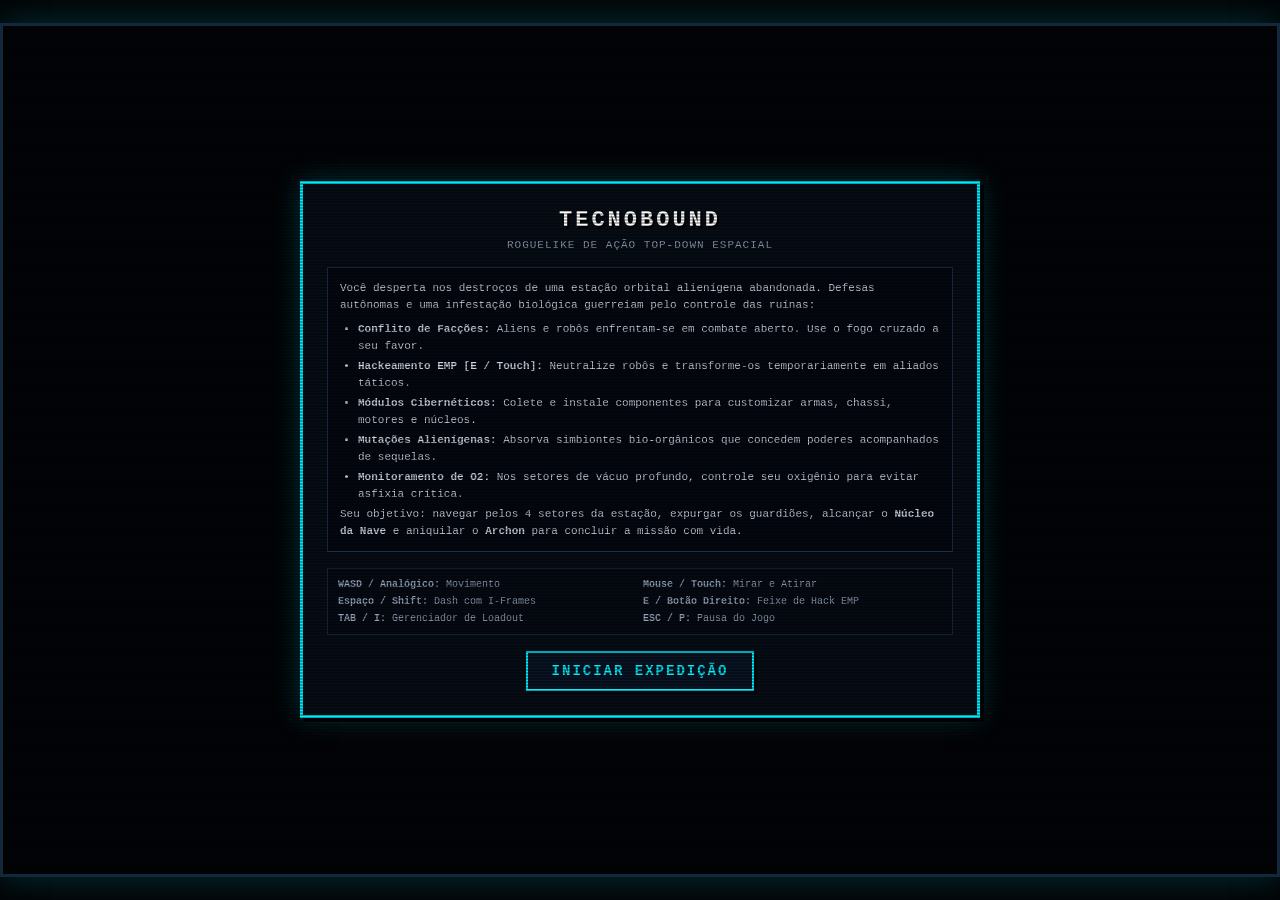
==== commit 7e6e3cf6: "Add files via upload" ====
--- a/index.html
+++ b/index.html
@@ -1,4804 +1,212 @@
-<!DOCTYPE html>
-<html lang="pt-BR">
-<head>
-  <meta charset="UTF-8">
-  <meta name="viewport" content="width=device-width, initial-scale=1.0, maximum-scale=1.0, user-scalable=no">
-  <title>VOIDBOUND - Sci-Fi Top-Down Roguelike</title>
-  <meta name="description" content="VOIDBOUND: Roguelike de ação espacial em pixel art com combate de facções, hackeamento, mutações alienígenas e progressão completa por setores.">
-  <style>
-    /* ========================================================
-       VOIDBOUND - RETRO PIXEL ART SCIFI STYLESHEET
-       ======================================================== */
-    :root {
-      --bg-dark: #040508;
-      --bg-panel: rgba(8, 14, 24, 0.94);
-      --border-cyan: #00f0ff;
-      --border-green: #39ff14;
-      --border-amber: #f59e0b;
-      --border-danger: #ff2a5f;
-      --border-purple: #bf55ec;
-      --border-crimson: #ff0055;
-      --text-main: #e2e8f0;
-      --text-muted: #94a3b8;
-      --font-pixel: 'Courier New', 'Consolas', monospace;
-    }
-
-    * {
-      box-sizing: border-box;
-      margin: 0;
-      padding: 0;
-      user-select: none;
-      -webkit-user-select: none;
-      touch-action: none;
-    }
-
-    html, body {
-      background-color: #020305;
-      color: var(--text-main);
-      font-family: var(--font-pixel);
-      width: 100vw;
-      height: 100vh;
-      overflow: hidden;
-      display: flex;
-      justify-content: center;
-      align-items: center;
-    }
-
-    /* Screen container preserving 3:2 (960x640) retro resolution */
-    #gameWrapper {
-      position: relative;
-      width: 100vw;
-      height: 100vh;
-      max-width: calc(100vh * (960 / 640));
-      max-height: calc(100vw * (640 / 960));
-      aspect-ratio: 960 / 640;
-      background: #000;
-      border: 3px solid #14283c;
-      box-shadow: 0 0 35px rgba(0, 240, 255, 0.2), inset 0 0 60px rgba(0, 0, 0, 0.95);
-      overflow: hidden;
-      display: flex;
-      justify-content: center;
-      align-items: center;
-    }
-
-    /* CRT Scanline & Grain overlay */
-    #crtOverlay {
-      position: absolute;
-      top: 0;
-      left: 0;
-      width: 100%;
-      height: 100%;
-      pointer-events: none;
-      background: linear-gradient(rgba(18, 16, 16, 0) 50%, rgba(0, 0, 0, 0.35) 50%),
-                  linear-gradient(90deg, rgba(255, 0, 0, 0.02), rgba(0, 255, 0, 0.01), rgba(0, 0, 255, 0.02));
-      background-size: 100% 3px, 4px 100%;
-      z-index: 40;
-      opacity: 0.85;
-    }
-
-    #gameCanvas {
-      width: 100%;
-      height: 100%;
-      display: block;
-      image-rendering: pixelated;
-      image-rendering: crisp-edges;
-      cursor: crosshair;
-    }
-
-    /* --- RETRO PIXEL HUD OVERLAY --- */
-    #hudOverlay {
-      position: absolute;
-      top: 0;
-      left: 0;
-      width: 100%;
-      height: 100%;
-      pointer-events: none;
-      display: flex;
-      flex-direction: column;
-      justify-content: space-between;
-      padding: 12px;
-      z-index: 20;
-    }
-
-    .hud-top {
-      display: flex;
-      justify-content: space-between;
-      align-items: flex-start;
-      gap: 8px;
-    }
-
-    .hud-left {
-      display: flex;
-      flex-direction: column;
-      gap: 6px;
-    }
-
-    .pixel-badge {
-      background: var(--bg-panel);
-      border: 2px solid #1e3a5f;
-      box-shadow: 2px 2px 0px #091322;
-      padding: 4px 8px;
-      font-size: 12px;
-      font-weight: bold;
-      letter-spacing: 1px;
-      display: flex;
-      align-items: center;
-      gap: 6px;
-      pointer-events: auto;
-    }
-
-    .o2-badge.vacuum-alert {
-      border-color: var(--border-danger);
-      animation: pixelAlert 0.9s infinite alternate;
-    }
-
-    @keyframes pixelAlert {
-      0% { box-shadow: 0 0 0 rgba(255, 42, 95, 0); }
-      100% { box-shadow: 0 0 14px rgba(255, 42, 95, 0.85); }
-    }
-
-    .pixel-bar-bg {
-      width: 86px;
-      height: 10px;
-      background: #09111c;
-      border: 1px solid #2a4365;
-      position: relative;
-      overflow: hidden;
-    }
-
-    .pixel-bar-fill {
-      height: 100%;
-      width: 100%;
-      transition: width 0.15s steps(12);
-    }
-
-    .fill-o2 {
-      background: repeating-linear-gradient(90deg, #00f0ff 0px, #00f0ff 4px, #0284c7 4px, #0284c7 6px);
-    }
-
-    .fill-hack {
-      background: repeating-linear-gradient(90deg, #bf55ec 0px, #bf55ec 4px, #7c3aed 4px, #7c3aed 6px);
-    }
-
-    .hud-center {
-      text-align: center;
-    }
-
-    .game-logo-badge {
-      font-size: 11px;
-      color: var(--border-cyan);
-      letter-spacing: 3px;
-      font-weight: bold;
-      margin-bottom: 2px;
-      text-shadow: 0 0 8px rgba(0, 240, 255, 0.6);
-    }
-
-    #sectorBanner {
-      font-size: 13px;
-      font-weight: bold;
-      letter-spacing: 2px;
-      background: var(--bg-panel);
-      border: 2px solid var(--border-cyan);
-      box-shadow: 2px 2px 0px #091322, 0 0 10px rgba(0, 240, 255, 0.3);
-      padding: 4px 14px;
-      text-transform: uppercase;
-    }
-
-    .hud-right {
-      display: flex;
-      align-items: flex-start;
-      gap: 8px;
-      pointer-events: auto;
-    }
-
-    .hud-buttons {
-      display: flex;
-      flex-direction: column;
-      gap: 4px;
-    }
-
-    .hud-btn {
-      background: var(--bg-panel);
-      border: 2px solid #2a4365;
-      box-shadow: 2px 2px 0px #091322;
-      color: var(--text-main);
-      padding: 4px 8px;
-      font-family: var(--font-pixel);
-      font-size: 10px;
-      font-weight: bold;
-      cursor: pointer;
-      text-transform: uppercase;
-      transition: all 0.1s;
-    }
-
-    .hud-btn:hover, .hud-btn:active {
-      border-color: var(--border-cyan);
-      background: #14283c;
-      color: #fff;
-    }
-
-    #minimapContainer {
-      background: var(--bg-panel);
-      border: 2px solid #1e3a5f;
-      box-shadow: 2px 2px 0px #091322;
-      padding: 2px;
-    }
-
-    #minimapCanvas {
-      display: block;
-      image-rendering: pixelated;
-      image-rendering: crisp-edges;
-    }
-
-    .hud-bottom {
-      display: flex;
-      justify-content: space-between;
-      align-items: flex-end;
-      pointer-events: auto;
-    }
-
-    .weapon-card {
-      background: var(--bg-panel);
-      border: 2px solid #1e3a5f;
-      box-shadow: 2px 2px 0px #091322;
-      padding: 6px 12px;
-      font-size: 12px;
-    }
-
-    /* --- MOBILE VIRTUAL TOUCH CONTROLS --- */
-    #mobileControls {
-      position: absolute;
-      top: 0;
-      left: 0;
-      width: 100%;
-      height: 100%;
-      pointer-events: none;
-      z-index: 30;
-      display: none;
-    }
-
-    .touch-interactive {
-      pointer-events: auto;
-    }
-
-    #joystickZone {
-      position: absolute;
-      bottom: 24px;
-      left: 24px;
-      width: 120px;
-      height: 120px;
-      background: rgba(14, 25, 45, 0.45);
-      border: 2px dashed rgba(0, 240, 255, 0.5);
-      border-radius: 50%;
-      display: flex;
-      justify-content: center;
-      align-items: center;
-    }
-
-    #joystickKnob {
-      width: 48px;
-      height: 48px;
-      background: var(--border-cyan);
-      border: 2px solid #fff;
-      border-radius: 50%;
-      box-shadow: 0 0 12px var(--border-cyan);
-      transform: translate(0px, 0px);
-    }
-
-    #touchActionZone {
-      position: absolute;
-      bottom: 24px;
-      right: 24px;
-      display: flex;
-      gap: 12px;
-      align-items: flex-end;
-    }
-
-    .touch-btn {
-      width: 58px;
-      height: 58px;
-      background: var(--bg-panel);
-      border: 2px solid var(--border-cyan);
-      box-shadow: 3px 3px 0 #000;
-      color: #fff;
-      font-family: var(--font-pixel);
-      font-size: 12px;
-      font-weight: bold;
-      border-radius: 8px;
-      display: flex;
-      flex-direction: column;
-      justify-content: center;
-      align-items: center;
-      cursor: pointer;
-    }
-
-    .touch-btn:active {
-      transform: translate(2px, 2px);
-      box-shadow: 1px 1px 0 #000;
-      background: #1e3a5f;
-    }
-
-    .touch-btn.dash-btn {
-      border-color: #38bdf8;
-      background: rgba(14, 116, 144, 0.5);
-    }
-
-    .touch-btn.hack-btn {
-      border-color: var(--border-purple);
-      background: rgba(126, 34, 206, 0.5);
-    }
-
-    .touch-btn.fire-btn {
-      width: 66px;
-      height: 66px;
-      border-color: var(--border-danger);
-      background: rgba(190, 18, 60, 0.5);
-    }
-
-    /* --- RETRO PIXEL MODALS --- */
-    .game-modal {
-      position: absolute;
-      top: 0;
-      left: 0;
-      width: 100%;
-      height: 100%;
-      background: rgba(4, 6, 10, 0.94);
-      display: flex;
-      justify-content: center;
-      align-items: center;
-      z-index: 50;
-      padding: 16px;
-    }
-
-    .hidden {
-      display: none !important;
-    }
-
-    .modal-box {
-      background: #080d16;
-      border: 3px solid var(--border-cyan);
-      box-shadow: 4px 4px 0px #000, 0 0 25px rgba(0, 240, 255, 0.25);
-      padding: 24px;
-      max-width: 680px;
-      width: 95%;
-      max-height: 90vh;
-      overflow-y: auto;
-      text-align: center;
-    }
-
-    .modal-box h1 {
-      font-size: 26px;
-      color: var(--border-cyan);
-      letter-spacing: 3px;
-      text-shadow: 2px 2px 0px #000;
-      margin-bottom: 6px;
-    }
-
-    .modal-subtitle {
-      color: var(--text-muted);
-      font-size: 12px;
-      margin-bottom: 16px;
-      letter-spacing: 1px;
-    }
-
-    .retro-btn {
-      background: var(--border-cyan);
-      color: #05070b;
-      border: 2px solid #ffffff;
-      box-shadow: 3px 3px 0px #000;
-      font-family: var(--font-pixel);
-      font-size: 14px;
-      font-weight: bold;
-      padding: 10px 24px;
-      cursor: pointer;
-      text-transform: uppercase;
-      letter-spacing: 1px;
-      margin: 8px 6px;
-      display: inline-block;
-      transition: transform 0.05s;
-    }
-
-    .retro-btn:hover {
-      background: #7dd3fc;
-      transform: translate(-1px, -1px);
-      box-shadow: 4px 4px 0px #000;
-    }
-
-    .retro-btn:active {
-      transform: translate(2px, 2px);
-      box-shadow: 1px 1px 0px #000;
-    }
-
-    .retro-btn-green {
-      background: var(--border-green);
-      color: #031505;
-      border-color: #a7f3d0;
-    }
-
-    .retro-btn-secondary {
-      background: #1e293b;
-      color: #cbd5e1;
-      border-color: #475569;
-    }
-
-    .lore-panel {
-      background: #05080e;
-      border: 2px solid #1e3a5f;
-      padding: 12px;
-      font-size: 12px;
-      line-height: 1.6;
-      color: #cbd5e1;
-      text-align: left;
-      margin-bottom: 14px;
-    }
-
-    .lore-panel ul {
-      margin-left: 18px;
-      margin-top: 6px;
-    }
-
-    .controls-grid {
-      display: grid;
-      grid-template-columns: repeat(auto-fit, minmax(240px, 1fr));
-      gap: 8px;
-      margin: 14px 0;
-      text-align: left;
-      font-size: 12px;
-    }
-
-    .ctrl-chip {
-      background: #09111c;
-      border-left: 3px solid var(--border-cyan);
-      padding: 6px 10px;
-    }
-
-    .ctrl-chip strong {
-      color: var(--border-cyan);
-    }
-
-    /* Loadout Grid */
-    .loadout-grid {
-      display: grid;
-      grid-template-columns: repeat(2, 1fr);
-      gap: 10px;
-      margin-bottom: 14px;
-      text-align: left;
-    }
-
-    .loadout-slot {
-      background: #05080e;
-      border: 2px solid #1e3a5f;
-      padding: 10px;
-    }
-
-    .slot-tag {
-      font-size: 10px;
-      color: var(--border-cyan);
-      letter-spacing: 1px;
-      font-weight: bold;
-    }
-
-    .slot-title {
-      color: #fff;
-      font-size: 13px;
-      font-weight: bold;
-      margin: 4px 0;
-    }
-
-    .slot-desc {
-      color: var(--text-muted);
-      font-size: 11px;
-      line-height: 1.4;
-    }
-
-    .module-item-card {
-      background: #05080e;
-      border: 1px solid #1e3a5f;
-      padding: 8px;
-      margin-bottom: 6px;
-      display: flex;
-      justify-content: space-between;
-      align-items: center;
-      text-align: left;
-    }
-
-    .mutation-card-view {
-      background: rgba(57, 255, 20, 0.08);
-      border: 2px solid var(--border-green);
-      padding: 14px;
-      margin: 14px 0;
-      text-align: left;
-    }
-
-    .mutation-card-view .boon {
-      color: var(--border-green);
-      font-weight: bold;
-      margin-bottom: 6px;
-      font-size: 13px;
-    }
-
-    .mutation-card-view .drawback {
-      color: var(--border-danger);
-      font-weight: bold;
-      font-size: 13px;
-    }
-
-    /* Victory Modal styling */
-    .victory-box {
-      border-color: var(--border-cyan);
-      box-shadow: 0 0 35px rgba(0, 240, 255, 0.4);
-    }
-
-    .victory-badge {
-      background: rgba(0, 240, 255, 0.1);
-      border: 2px solid var(--border-cyan);
-      padding: 12px;
-      margin: 12px 0;
-      color: #fff;
-      font-weight: bold;
-      font-size: 14px;
-      letter-spacing: 2px;
-      line-height: 1.8;
-    }
-
-    ::-webkit-scrollbar { width: 6px; }
-    ::-webkit-scrollbar-track { background: #05080e; }
-    ::-webkit-scrollbar-thumb { background: #1e3a5f; }
-    ::-webkit-scrollbar-thumb:hover { background: var(--border-cyan); }
-  </style>
-</head>
-<body>
-
-  <div id="gameWrapper">
-    <!-- Game Canvas -->
-    <canvas id="gameCanvas" width="960" height="640"></canvas>
-
-    <!-- CRT Overlay -->
-    <div id="crtOverlay"></div>
-
-    <!-- HUD Overlay -->
-    <div id="hudOverlay">
-      <!-- Top Bar -->
-      <div class="hud-top">
-        <div class="hud-left">
-          <!-- HP & Shield Badges -->
-          <div class="pixel-badge">
-            <span id="hpDisplay">❤️❤️❤️❤️❤️❤️</span>
-            <span id="shieldDisplay" style="margin-left: 6px;">🛡️🛡️</span>
-          </div>
-
-          <!-- Oxygen Gauge -->
-          <div class="pixel-badge o2-badge" id="o2Widget">
-            <span style="color: #38bdf8;">O2</span>
-            <div class="pixel-bar-bg">
-              <div id="o2BarFill" class="pixel-bar-fill fill-o2" style="width: 100%;"></div>
-            </div>
-            <span id="o2Value" style="color: #38bdf8;">100%</span>
-          </div>
-
-          <!-- EMP Hacking Gauge -->
-          <div class="pixel-badge" id="hackWidget">
-            <span style="color: var(--border-purple);">EMP [E]</span>
-            <div class="pixel-bar-bg">
-              <div id="hackBarFill" class="pixel-bar-fill fill-hack" style="width: 100%;"></div>
-            </div>
-            <span id="hackStatus" style="font-size: 9px; color: var(--border-purple);">PRONTO</span>
-          </div>
-        </div>
-
-        <div class="hud-center">
-          <div class="game-logo-badge">VOIDBOUND</div>
-          <div id="sectorBanner">SETOR 01: BIOMASSA ALIENÍGENA</div>
-        </div>
-
-        <div class="hud-right">
-          <div class="hud-buttons">
-            <button class="hud-btn" id="btnOpenLoadout">⚙️ LOADOUT [TAB]</button>
-            <button class="hud-btn" id="btnToggleAudio">🔊 BGM: ON</button>
-            <button class="hud-btn" id="btnToggleSfx">💥 SFX: ON</button>
-            <button class="hud-btn" id="btnPauseGame">⏸️ PAUSA [P]</button>
-          </div>
-
-          <!-- Minimap -->
-          <div id="minimapContainer">
-            <canvas id="minimapCanvas" width="130" height="130"></canvas>
-          </div>
-        </div>
-      </div>
-
-      <!-- Bottom Bar -->
-      <div class="hud-bottom">
-        <div class="weapon-card">
-          <span style="color: var(--border-amber);">🔩 SUCATA: <strong id="scrapValue">20</strong></span>
-        </div>
-        <div class="weapon-card">
-          <span>ARMA ATIVA: <strong id="activeWeaponName" style="color: var(--border-cyan);">Blaster de Plasma</strong></span>
-        </div>
-      </div>
-    </div>
-
-    <!-- Mobile Virtual Touch Controls -->
-    <div id="mobileControls">
-      <div id="joystickZone" class="touch-interactive">
-        <div id="joystickKnob"></div>
-      </div>
-      <div id="touchActionZone" class="touch-interactive">
-        <button class="touch-btn dash-btn" id="btnTouchDash">DASH<br><span style="font-size:9px;">[ESQ]</span></button>
-        <button class="touch-btn hack-btn" id="btnTouchHack">HACK<br><span style="font-size:9px;">[EMP]</span></button>
-        <button class="touch-btn fire-btn" id="btnTouchFire">ATIRAR<br><span style="font-size:9px;">[AUTO]</span></button>
-      </div>
-    </div>
-
-    <!-- Start / Title Screen Modal -->
-    <div id="startScreen" class="game-modal">
-      <div class="modal-box">
-        <h1>VOIDBOUND</h1>
-        <div class="modal-subtitle">ROGUELIKE DE AÇÃO ESPACIAL // ESTÉTICA PIXEL ART RETRÔ</div>
-
-        <div class="lore-panel">
-          Você acorda nos confins de uma nave-mãe alienígena à deriva no espaço profundo. A estação foi tomada por uma infestação biológica e por defesas cibernéticas em conflito contínuo.
-          <br><br>
-          Seu objetivo: navegar pelos 4 setores da estação, expurgar os guardiões, alcançar o <strong>Núcleo da Nave</strong> e aniquilar o <strong>Archon do Vazio</strong> para concluir a expedição com vida.
-          <ul>
-            <li><strong>Conflito de Facções:</strong> Aliens e robôs enfrentam-se; aproveite para flanquear.</li>
-            <li><strong>Hackeamento EMP [E / Touch]:</strong> Neutralize robôs e transforme-os em aliados temporários.</li>
-            <li><strong>Módulos Tecnológicos:</strong> Equipe chassis, armas, propulsores e núcleos.</li>
-            <li><strong>Mutações Simbióticas:</strong> Aceite poderes alienígenas acompanhados de custos biológicos.</li>
-            <li><strong>Despressurização:</strong> No setor de vácuo, monitore seu cilindro de O2 para não asfixiar.</li>
-          </ul>
-        </div>
-
-        <div class="controls-grid">
-          <div class="ctrl-chip"><strong>WASD / Setas / Joystick:</strong> Movimento</div>
-          <div class="ctrl-chip"><strong>Mouse / Toque:</strong> Mirar e Disparar</div>
-          <div class="ctrl-chip"><strong>Shift / Espaço / [DASH]:</strong> Dash com I-frames</div>
-          <div class="ctrl-chip"><strong>E / Botão Direito / [HACK]:</strong> Pulso de Hack EMP</div>
-          <div class="ctrl-chip"><strong>TAB / I:</strong> Gerenciador de Loadout</div>
-          <div class="ctrl-chip"><strong>ESC / P:</strong> Pausa</div>
-        </div>
-
-        <div>
-          <button class="retro-btn" id="btnStartGame">INICIAR EXPEDIÇÃO</button>
-        </div>
-      </div>
-    </div>
-
-    <!-- Loadout / Inventory Modal -->
-    <div id="loadoutModal" class="game-modal hidden">
-      <div class="modal-box">
-        <h1>VOIDBOUND // LOADOUT MODULAR</h1>
-        <div class="modal-subtitle">Equipe peças robóticas sobressalentes e verifique suas mutações ativas</div>
-
-        <div class="loadout-grid" id="equippedSlots"></div>
-
-        <h3 style="font-size: 12px; color: var(--border-cyan); margin: 10px 0 6px 0; text-align: left;">ARMAZENAMENTO DE COMPONENTES</h3>
-        <div id="inventoryModules" style="max-height: 110px; overflow-y: auto;"></div>
-
-        <h3 style="font-size: 12px; color: var(--border-green); margin: 12px 0 6px 0; text-align: left;">MUTAÇÕES ALIENÍGENAS ATIVAS</h3>
-        <div id="activeMutationsList" style="max-height: 110px; overflow-y: auto;"></div>
-
-        <div style="margin-top: 14px;">
-          <button class="retro-btn" id="btnCloseLoadout">RETORNAR AO COMBATE</button>
-        </div>
-      </div>
-    </div>
-
-    <!-- Alien Mutagen Prompt Modal -->
-    <div id="mutagenModal" class="game-modal hidden">
-      <div class="modal-box">
-        <h1 style="color: var(--border-green);">VOIDBOUND // CÂMARA MUTAGÊNICA</h1>
-        <div class="modal-subtitle">Uma colônia simbiótica viva oferece aprimoramento celular a um custo biológico.</div>
-
-        <div class="mutation-card-view">
-          <h2 id="mutagenTitle" style="color: #fff; font-size: 16px; margin-bottom: 8px;">MUTAÇÃO</h2>
-          <div class="boon">🟢 Vantagem: <span id="mutagenBoon"></span></div>
-          <div class="drawback">🔴 Efeito Colateral: <span id="mutagenDrawback"></span></div>
-        </div>
-
-        <div>
-          <button class="retro-btn retro-btn-green" id="btnAcceptMutation">ACEITAR MUTAÇÃO</button>
-          <button class="retro-btn retro-btn-secondary" id="btnRejectMutation">PURGAR E IGNORAR</button>
-        </div>
-      </div>
-    </div>
-
-    <!-- Pause Modal -->
-    <div id="pauseModal" class="game-modal hidden">
-      <div class="modal-box">
-        <h1>VOIDBOUND // PAUSA</h1>
-        <div class="modal-subtitle">Sistemas e simulação espacial em espera</div>
-        <div>
-          <button class="retro-btn" id="btnResume">CONTINUAR</button>
-          <button class="retro-btn retro-btn-secondary" id="btnRestartFromPause">REINICIAR RUN</button>
-        </div>
-      </div>
-    </div>
-
-    <!-- Game Over Screen -->
-    <div id="gameOverModal" class="game-modal hidden">
-      <div class="modal-box">
-        <h1 style="color: var(--border-danger);">VOIDBOUND // SINAIS VITAIS PERDIDOS</h1>
-        <div class="modal-subtitle">Seu exoesqueleto sucumbiu aos perigos da nave à deriva.</div>
-        <div id="gameOverStats" class="lore-panel"></div>
-        <button class="retro-btn" id="btnRestart">REINICIAR EXPEDIÇÃO (NEW RUN)</button>
-      </div>
-    </div>
-
-    <!-- Victory Screen (Finish the Run) -->
-    <div id="victoryModal" class="game-modal hidden">
-      <div class="modal-box victory-box">
-        <h1 style="color: var(--border-cyan);">VOIDBOUND</h1>
-        <div class="victory-badge">
-          CORE DESTROYED<br>
-          THE STATION HAS FALLEN SILENT<br>
-          RUN COMPLETE
-        </div>
-        <div class="modal-subtitle">Você purgou o Archon do Vazio e libertou a estação de sua agonia perpétua.</div>
-        <div id="victoryStats" class="lore-panel"></div>
-        <button class="retro-btn" id="btnRestartWin">NEW RUN</button>
-      </div>
-    </div>
-  </div>
-
-  <script>
-    // =========================================================================
-    // VOIDBOUND - CORE ENGINE SCRIPT
-    // =========================================================================
-
-    // ==========================================
-    // 1. CONFIG & GAME CONSTANTS
-    // ==========================================
-    const CONSTANTS = {
-      GAME_NAME: "VOIDBOUND",
-      CANVAS_WIDTH: 960,
-      CANVAS_HEIGHT: 640,
-      ROOM_WIDTH: 960,
-      ROOM_HEIGHT: 640,
-      TILE_SIZE: 40,
-      DOOR_SIZE: 80,
-      WALL_THICKNESS: 40,
-
-      FACTIONS: {
-        PLAYER: 'player',
-        ALIEN: 'alien',
-        ROBOT: 'robot',
-        VOID: 'void',
-        NEUTRAL: 'neutral'
-      },
-
-      // Complete 4-Sector Progression:
-      // Start -> Organic (Boss Gorgon) -> Robotic (Boss Titan) -> Vacuum (Boss Entropia) -> Core (Final Boss Archon) -> Victory!
-      SECTORS: [
-        {
-          id: 1,
-          name: "Setor 01: Biomassa Alienígena",
-          theme: "organic",
-          wallColor: "#172b1d",
-          wallBevel: "#244b2f",
-          floorColor: "#0d1a12",
-          accentColor: "#39ff14",
-          ambientMusic: "organic",
-          hasVacuum: false,
-          roomCount: 8,
-          description: "Paredes pulsantes de biomassa viva, casulos de esporos e criaturas territoriais."
-        },
-        {
-          id: 2,
-          name: "Setor 02: Complexo Autômato",
-          theme: "robotic",
-          wallColor: "#111c2a",
-          wallBevel: "#1e344e",
-          floorColor: "#0b121b",
-          accentColor: "#00f0ff",
-          ambientMusic: "robotic",
-          hasVacuum: false,
-          roomCount: 10,
-          description: "Corredores industriais patrulhados por autômatos, torres sentinelas e drones de combate."
-        },
-        {
-          id: 3,
-          name: "Setor 03: Vácuo Profundo",
-          theme: "vacuum",
-          wallColor: "#181329",
-          wallBevel: "#2a2147",
-          floorColor: "#080611",
-          accentColor: "#bf55ec",
-          ambientMusic: "vacuum",
-          hasVacuum: true,
-          roomCount: 11,
-          description: "Casco externo rompido exposto ao espaço sideral. Gravidade instável e oxigênio finito."
-        },
-        {
-          id: 4,
-          name: "Setor 04: Núcleo da Nave",
-          theme: "core",
-          wallColor: "#2a0e1c",
-          wallBevel: "#4d1b35",
-          floorColor: "#140610",
-          accentColor: "#ff0055",
-          ambientMusic: "core",
-          hasVacuum: false,
-          roomCount: 8,
-          description: "O coração biomecânico da estação. Onde a inteligência alienígena fundiu-se aos reatores."
-        }
-      ],
-
-      MODULE_SLOTS: {
-        WEAPON: 'weapon',
-        CHASSIS: 'chassis',
-        ENGINE: 'engine',
-        CORE: 'core'
-      },
-
-      MODULES: [
-        // WEAPONS
-        {
-          id: 'weapon_blaster',
-          name: 'Blaster de Plasma Padrão',
-          slot: 'weapon',
-          rarity: 'common',
-          icon: '🔫',
-          description: 'Dispara pulsos de plasma rápidos e precisos.',
-          fireRate: 5.5,
-          damage: 15,
-          speed: 560,
-          bulletType: 'plasma',
-          cost: 15
-        },
-        {
-          id: 'weapon_shotgun',
-          name: 'Dispersor de Fótons (Shotgun)',
-          slot: 'weapon',
-          rarity: 'rare',
-          icon: '💥',
-          description: 'Dispara rajada de 5 projéteis de alto impacto e repulsão.',
-          fireRate: 2.1,
-          damage: 11,
-          pellets: 5,
-          spread: 0.38,
-          speed: 480,
-          bulletType: 'scatter',
-          cost: 30
-        },
-        {
-          id: 'weapon_railgun',
-          name: 'Canhão de Trânsito (Railgun)',
-          slot: 'weapon',
-          rarity: 'rare',
-          icon: '⚡',
-          description: 'Feixe de alta densidade perfurante que atravessa múltiplos alvos.',
-          fireRate: 1.2,
-          damage: 50,
-          speed: 920,
-          pierce: 4,
-          bulletType: 'rail',
-          cost: 35
-        },
-        {
-          id: 'weapon_missiles',
-          name: 'Lança Micro-Mísseis',
-          slot: 'weapon',
-          rarity: 'epic',
-          icon: '🚀',
-          description: 'Lança micro-mísseis autoguiados que caçam alvos hostis.',
-          fireRate: 2.8,
-          damage: 24,
-          speed: 400,
-          homing: true,
-          bulletType: 'missile',
-          cost: 45
-        },
-        {
-          id: 'weapon_arc',
-          name: 'Emissor de Arco Elétrico',
-          slot: 'weapon',
-          rarity: 'epic',
-          icon: '🌩️',
-          description: 'Dispara correntes elétricas que saltam entre inimigos próximos.',
-          fireRate: 3.4,
-          damage: 19,
-          speed: 620,
-          chainTargets: 3,
-          bulletType: 'arc',
-          cost: 40
-        },
-
-        // CHASSIS
-        {
-          id: 'chassis_nano',
-          name: 'Escudo Nanite Adaptativo',
-          slot: 'chassis',
-          rarity: 'common',
-          icon: '🛡️',
-          description: 'Regenera 1 ponto de escudo após 7s sem dano. +1 Escudo Máximo.',
-          bonusShield: 1,
-          shieldRegenDelay: 7.0,
-          cost: 20
-        },
-        {
-          id: 'chassis_reactive',
-          name: 'Blindagem de Pulso Reativo',
-          slot: 'chassis',
-          rarity: 'rare',
-          icon: '💠',
-          description: 'Ao perder o escudo, libera uma onda de choque EMP que empurra e atordoa.',
-          empOnBreak: true,
-          bonusHp: 1,
-          cost: 30
-        },
-        {
-          id: 'chassis_vacuum',
-          name: 'Armadura Selada de Vácuo',
-          slot: 'chassis',
-          rarity: 'rare',
-          icon: '🤿',
-          description: 'Reduz consumo de Oxigênio no Vácuo em 50% e confere imunidade a poças ácidas.',
-          o2Efficiency: 0.5,
-          acidImmunity: true,
-          cost: 28
-        },
-
-        // ENGINE
-        {
-          id: 'engine_booster',
-          name: 'Propulsor de Hiperespaço',
-          slot: 'engine',
-          rarity: 'common',
-          icon: '💨',
-          description: 'Permite Dash evasivo rápido com invulnerabilidade temporária.',
-          dashCooldown: 1.4,
-          speedBonus: 15,
-          cost: 20
-        },
-        {
-          id: 'engine_warp',
-          name: 'Flash Quântico',
-          slot: 'engine',
-          rarity: 'rare',
-          icon: '✨',
-          description: 'O Dash emite uma explosão de fótons que atordoa inimigos no ponto de partida.',
-          dashStun: true,
-          dashCooldown: 1.8,
-          speedBonus: 25,
-          cost: 35
-        },
-        {
-          id: 'engine_combustion',
-          name: 'Pós-Combustão Quântica',
-          slot: 'engine',
-          rarity: 'epic',
-          icon: '🔥',
-          description: 'Deixa rastro de plasma fervente durante o Dash, queimando inimigos.',
-          fireTrail: true,
-          speedBonus: 30,
-          cost: 40
-        },
-
-        // CORE
-        {
-          id: 'core_overclock',
-          name: 'Transmissor Overclock',
-          slot: 'core',
-          rarity: 'rare',
-          icon: '💻',
-          description: 'Aumenta duração de hack de robôs em 75% e recarrega feixe EMP 40% mais rápido.',
-          hackDurationMult: 1.75,
-          hackCooldownMult: 0.6,
-          cost: 30
-        },
-        {
-          id: 'core_drone',
-          name: 'Drone de Apoio Sentinel-X',
-          slot: 'core',
-          rarity: 'epic',
-          icon: '🤖',
-          description: 'Um drone autônomo orbita seu traje disparando contra ameaças hostis.',
-          hasCompanionDrone: true,
-          cost: 45
-        },
-        {
-          id: 'core_magnet',
-          name: 'Magneto de Sucata & O2',
-          slot: 'core',
-          rarity: 'common',
-          icon: '🧲',
-          description: 'Atrai Sucata, Células de Escudo e Tanques de O2 a longa distância.',
-          pickupRadiusMult: 3.5,
-          cost: 20
-        }
-      ],
-
-      MUTATIONS: [
-        {
-          id: 'mut_caustic_bile',
-          name: 'Bílis Cáustica',
-          icon: '🧪',
-          boon: 'Seus disparos deixam poças de ácido tóxico que dissolvem inimigos.',
-          drawback: '-12% de velocidade de locomoção por peso metabólico.',
-          apply: (player) => {
-            player.mutations.causticBile = true;
-            player.speedMult *= 0.88;
-          }
-        },
-        {
-          id: 'mut_symbiotic_tentacle',
-          name: 'Tentáculo Simbiótico',
-          icon: '🐙',
-          boon: 'Chicoteia automaticamente inimigos próximos a cada 2.5s com alto impacto.',
-          drawback: 'Parasita drena reservas: Escudo Máximo reduzido em 1.',
-          apply: (player) => {
-            player.mutations.symbioticTentacle = true;
-            player.maxShield = Math.max(1, player.maxShield - 1);
-            player.shield = Math.min(player.shield, player.maxShield);
-          }
-        },
-        {
-          id: 'mut_predator_adrenals',
-          name: 'Glândula Predatória',
-          icon: '🩸',
-          boon: 'Com menos de 50% de HP, cadência aumenta em 60% e dano em +35%.',
-          drawback: 'Sede celular: perde 1 HP a cada 60s se permanecer fora de combate.',
-          apply: (player) => {
-            player.mutations.predatorAdrenals = true;
-          }
-        },
-        {
-          id: 'mut_contagious_spores',
-          name: 'Esporos Contagiosos',
-          icon: '🍄',
-          boon: 'Inimigos mortos detonam nuvem de esporos que infecta outros alvos.',
-          drawback: 'Espasmos involuntários ocasionais desviam o movimento.',
-          apply: (player) => {
-            player.mutations.contagiousSpores = true;
-          }
-        },
-        {
-          id: 'mut_chitin_shell',
-          name: 'Carcaça Quitinosa',
-          icon: '🪲',
-          boon: '+2 de Vida Máxima e 25% de chance de repelir qualquer ataque.',
-          drawback: 'Couraça espessa interfere nos módulos: Cooldown do Hack +1.0s.',
-          apply: (player) => {
-            player.mutations.chitinShell = true;
-            player.maxHp += 2;
-            player.hp += 2;
-            player.hackCooldownBonus += 1.0;
-          }
-        },
-        {
-          id: 'mut_vampiric_tendrils',
-          name: 'Fios Vampíricos',
-          icon: '💉',
-          boon: 'Eliminar 8 inimigos restaura instantaneamente 1 Ponto de Vida.',
-          drawback: 'Kits médicos Nanite convencionais curam apenas metade do original.',
-          apply: (player) => {
-            player.mutations.vampiricTendrils = true;
-            player.vampireKillsNeeded = 8;
-            player.vampireKillCounter = 0;
-          }
-        }
-      ]
-    };
-
-    // ==========================================
-    // 2. PROCEDURAL WEB AUDIO SYNTHESIZER
-    // ==========================================
-    class SoundEngine {
-      constructor() {
-        this.ctx = null;
-        this.sfxVolume = 0.6;
-        this.musicVolume = 0.35;
-        this.sfxMuted = false;
-        this.musicMuted = false;
-        this.currentTheme = null;
-        this.musicInterval = null;
-        this.initialized = false;
-      }
-
-      init() {
-        if (this.initialized) return;
-        try {
-          const AudioContext = window.AudioContext || window.webkitAudioContext;
-          if (AudioContext) {
-            this.ctx = new AudioContext();
-            this.initialized = true;
-          }
-        } catch (e) {
-          console.warn("Web Audio not supported", e);
-        }
-      }
-
-      ensureContext() {
-        if (!this.initialized) this.init();
-        if (this.ctx && this.ctx.state === 'suspended') {
-          this.ctx.resume();
-        }
-      }
-
-      createNoiseBuffer() {
-        if (!this.ctx) return null;
-        const bufferSize = this.ctx.sampleRate * 0.8;
-        const buffer = this.ctx.createBuffer(1, bufferSize, this.ctx.sampleRate);
-        const data = buffer.getChannelData(0);
-        for (let i = 0; i < bufferSize; i++) {
-          data[i] = Math.random() * 2 - 1;
-        }
-        return buffer;
-      }
-
-      playShoot(type = 'plasma') {
-        if (this.sfxMuted || !this.ctx) return;
-        this.ensureContext();
-        const now = this.ctx.currentTime;
-
-        if (type === 'scatter') {
-          const noise = this.ctx.createBufferSource();
-          noise.buffer = this.createNoiseBuffer();
-          const filter = this.ctx.createBiquadFilter();
-          filter.type = 'lowpass';
-          filter.frequency.setValueAtTime(1400, now);
-          filter.frequency.exponentialRampToValueAtTime(120, now + 0.22);
-          const gain = this.ctx.createGain();
-          gain.gain.setValueAtTime(this.sfxVolume * 0.7, now);
-          gain.gain.exponentialRampToValueAtTime(0.01, now + 0.22);
-          noise.connect(filter);
-          filter.connect(gain);
-          gain.connect(this.ctx.destination);
-          noise.start(now);
-          noise.stop(now + 0.23);
-        } else if (type === 'rail') {
-          const osc = this.ctx.createOscillator();
-          const gain = this.ctx.createGain();
-          osc.type = 'sawtooth';
-          osc.frequency.setValueAtTime(1200, now);
-          osc.frequency.exponentialRampToValueAtTime(140, now + 0.35);
-          gain.gain.setValueAtTime(this.sfxVolume * 0.6, now);
-          gain.gain.exponentialRampToValueAtTime(0.01, now + 0.35);
-          osc.connect(gain);
-          gain.connect(this.ctx.destination);
-          osc.start(now);
-          osc.stop(now + 0.36);
-        } else if (type === 'missile') {
-          const osc = this.ctx.createOscillator();
-          const gain = this.ctx.createGain();
-          osc.type = 'sine';
-          osc.frequency.setValueAtTime(160, now);
-          osc.frequency.linearRampToValueAtTime(450, now + 0.16);
-          gain.gain.setValueAtTime(this.sfxVolume * 0.45, now);
-          gain.gain.exponentialRampToValueAtTime(0.01, now + 0.22);
-          osc.connect(gain);
-          gain.connect(this.ctx.destination);
-          osc.start(now);
-          osc.stop(now + 0.23);
-        } else if (type === 'arc') {
-          const osc = this.ctx.createOscillator();
-          const gain = this.ctx.createGain();
-          osc.type = 'sawtooth';
-          osc.frequency.setValueAtTime(700, now);
-          osc.frequency.setValueAtTime(420, now + 0.05);
-          osc.frequency.setValueAtTime(850, now + 0.1);
-          gain.gain.setValueAtTime(this.sfxVolume * 0.4, now);
-          gain.gain.exponentialRampToValueAtTime(0.01, now + 0.18);
-          osc.connect(gain);
-          gain.connect(this.ctx.destination);
-          osc.start(now);
-          osc.stop(now + 0.19);
-        } else {
-          // Standard plasma chirp
-          const osc = this.ctx.createOscillator();
-          const gain = this.ctx.createGain();
-          osc.type = 'sine';
-          osc.frequency.setValueAtTime(880, now);
-          osc.frequency.exponentialRampToValueAtTime(140, now + 0.12);
-          gain.gain.setValueAtTime(this.sfxVolume * 0.45, now);
-          gain.gain.exponentialRampToValueAtTime(0.01, now + 0.12);
-          osc.connect(gain);
-          gain.connect(this.ctx.destination);
-          osc.start(now);
-          osc.stop(now + 0.13);
-        }
-      }
-
-      playAlienSpit() {
-        if (this.sfxMuted || !this.ctx) return;
-        this.ensureContext();
-        const now = this.ctx.currentTime;
-        const osc = this.ctx.createOscillator();
-        const gain = this.ctx.createGain();
-        osc.type = 'triangle';
-        osc.frequency.setValueAtTime(320, now);
-        osc.frequency.linearRampToValueAtTime(130, now + 0.16);
-        gain.gain.setValueAtTime(this.sfxVolume * 0.35, now);
-        gain.gain.exponentialRampToValueAtTime(0.01, now + 0.16);
-        osc.connect(gain);
-        gain.connect(this.ctx.destination);
-        osc.start(now);
-        osc.stop(now + 0.17);
-      }
-
-      playHit(faction = 'alien') {
-        if (this.sfxMuted || !this.ctx) return;
-        this.ensureContext();
-        const now = this.ctx.currentTime;
-        const osc = this.ctx.createOscillator();
-        const gain = this.ctx.createGain();
-        if (faction === 'robot') {
-          osc.type = 'square';
-          osc.frequency.setValueAtTime(820, now);
-          osc.frequency.exponentialRampToValueAtTime(360, now + 0.07);
-          gain.gain.setValueAtTime(this.sfxVolume * 0.28, now);
-        } else {
-          osc.type = 'triangle';
-          osc.frequency.setValueAtTime(170, now);
-          osc.frequency.exponentialRampToValueAtTime(60, now + 0.09);
-          gain.gain.setValueAtTime(this.sfxVolume * 0.32, now);
-        }
-        gain.gain.exponentialRampToValueAtTime(0.01, now + 0.08);
-        osc.connect(gain);
-        gain.connect(this.ctx.destination);
-        osc.start(now);
-        osc.stop(now + 0.09);
-      }
-
-      playPlayerDamage() {
-        if (this.sfxMuted || !this.ctx) return;
-        this.ensureContext();
-        const now = this.ctx.currentTime;
-        const osc = this.ctx.createOscillator();
-        const gain = this.ctx.createGain();
-        osc.type = 'sawtooth';
-        osc.frequency.setValueAtTime(160, now);
-        osc.frequency.exponentialRampToValueAtTime(45, now + 0.22);
-        gain.gain.setValueAtTime(this.sfxVolume * 0.6, now);
-        gain.gain.exponentialRampToValueAtTime(0.01, now + 0.22);
-        osc.connect(gain);
-        gain.connect(this.ctx.destination);
-        osc.start(now);
-        osc.stop(now + 0.23);
-      }
-
-      playExplosion() {
-        if (this.sfxMuted || !this.ctx) return;
-        this.ensureContext();
-        const now = this.ctx.currentTime;
-        const noise = this.ctx.createBufferSource();
-        noise.buffer = this.createNoiseBuffer();
-        const filter = this.ctx.createBiquadFilter();
-        filter.type = 'lowpass';
-        filter.frequency.setValueAtTime(800, now);
-        filter.frequency.exponentialRampToValueAtTime(35, now + 0.5);
-        const gain = this.ctx.createGain();
-        gain.gain.setValueAtTime(this.sfxVolume * 0.8, now);
-        gain.gain.exponentialRampToValueAtTime(0.01, now + 0.5);
-        noise.connect(filter);
-        filter.connect(gain);
-        gain.connect(this.ctx.destination);
-        noise.start(now);
-        noise.stop(now + 0.51);
-      }
-
-      playHack() {
-        if (this.sfxMuted || !this.ctx) return;
-        this.ensureContext();
-        const now = this.ctx.currentTime;
-        const freqs = [440, 660, 880, 1320];
-        freqs.forEach((f, idx) => {
-          const osc = this.ctx.createOscillator();
-          const gain = this.ctx.createGain();
-          osc.type = 'sine';
-          osc.frequency.setValueAtTime(f, now + idx * 0.04);
-          gain.gain.setValueAtTime(this.sfxVolume * 0.35, now + idx * 0.04);
-          gain.gain.exponentialRampToValueAtTime(0.01, now + idx * 0.04 + 0.07);
-          osc.connect(gain);
-          gain.connect(this.ctx.destination);
-          osc.start(now + idx * 0.04);
-          osc.stop(now + idx * 0.04 + 0.08);
-        });
-      }
-
-      playDash() {
-        if (this.sfxMuted || !this.ctx) return;
-        this.ensureContext();
-        const now = this.ctx.currentTime;
-        const osc = this.ctx.createOscillator();
-        const gain = this.ctx.createGain();
-        osc.type = 'sine';
-        osc.frequency.setValueAtTime(240, now);
-        osc.frequency.exponentialRampToValueAtTime(620, now + 0.14);
-        gain.gain.setValueAtTime(this.sfxVolume * 0.35, now);
-        gain.gain.exponentialRampToValueAtTime(0.01, now + 0.14);
-        osc.connect(gain);
-        gain.connect(this.ctx.destination);
-        osc.start(now);
-        osc.stop(now + 0.15);
-      }
-
-      playPickup(type = 'scrap') {
-        if (this.sfxMuted || !this.ctx) return;
-        this.ensureContext();
-        const now = this.ctx.currentTime;
-        const osc = this.ctx.createOscillator();
-        const gain = this.ctx.createGain();
-        osc.type = 'sine';
-        if (type === 'module' || type === 'mutation') {
-          osc.frequency.setValueAtTime(523.25, now);
-          osc.frequency.setValueAtTime(659.25, now + 0.08);
-          osc.frequency.setValueAtTime(783.99, now + 0.16);
-          gain.gain.setValueAtTime(this.sfxVolume * 0.5, now);
-          gain.gain.exponentialRampToValueAtTime(0.01, now + 0.35);
-        } else {
-          osc.frequency.setValueAtTime(750, now);
-          osc.frequency.setValueAtTime(1150, now + 0.06);
-          gain.gain.setValueAtTime(this.sfxVolume * 0.35, now);
-          gain.gain.exponentialRampToValueAtTime(0.01, now + 0.14);
-        }
-        osc.connect(gain);
-        gain.connect(this.ctx.destination);
-        osc.start(now);
-        osc.stop(now + 0.36);
-      }
-
-      playDoorOpen() {
-        if (this.sfxMuted || !this.ctx) return;
-        this.ensureContext();
-        const now = this.ctx.currentTime;
-        const osc = this.ctx.createOscillator();
-        const gain = this.ctx.createGain();
-        osc.type = 'sawtooth';
-        osc.frequency.setValueAtTime(120, now);
-        osc.frequency.linearRampToValueAtTime(260, now + 0.22);
-        gain.gain.setValueAtTime(this.sfxVolume * 0.3, now);
-        gain.gain.exponentialRampToValueAtTime(0.01, now + 0.25);
-        osc.connect(gain);
-        gain.connect(this.ctx.destination);
-        osc.start(now);
-        osc.stop(now + 0.26);
-      }
-
-      playBossRoar() {
-        if (this.sfxMuted || !this.ctx) return;
-        this.ensureContext();
-        const now = this.ctx.currentTime;
-        const osc = this.ctx.createOscillator();
-        const gain = this.ctx.createGain();
-        osc.type = 'sawtooth';
-        osc.frequency.setValueAtTime(80, now);
-        osc.frequency.linearRampToValueAtTime(130, now + 0.35);
-        osc.frequency.exponentialRampToValueAtTime(35, now + 0.85);
-        gain.gain.setValueAtTime(this.sfxVolume * 0.7, now);
-        gain.gain.exponentialRampToValueAtTime(0.01, now + 0.9);
-        osc.connect(gain);
-        gain.connect(this.ctx.destination);
-        osc.start(now);
-        osc.stop(now + 0.92);
-      }
-
-      setMusicTheme(theme) {
-        if (this.currentTheme === theme) return;
-        this.stopMusic();
-        this.currentTheme = theme;
-        if (!this.musicMuted) {
-          this.startMusic();
-        }
-      }
-
-      startMusic() {
-        if (this.musicMuted || !this.currentTheme) return;
-        this.ensureContext();
-        if (!this.ctx) return;
-
-        let step = 0;
-        const bpm = this.currentTheme === 'core' ? 134 : (this.currentTheme === 'robotic' ? 122 : (this.currentTheme === 'organic' ? 82 : 68));
-        const intervalMs = (60 / bpm) * 1000 / 2;
-
-        const organicScale = [55, 58.27, 65.41, 69.30, 82.41, 110];
-        const roboticScale = [65.41, 77.78, 87.31, 98.00, 116.54, 130.81];
-        const vacuumScale = [43.65, 51.91, 65.41, 73.42, 87.31, 130.81];
-        const coreScale = [65.41, 69.30, 82.41, 87.31, 103.83, 130.81];
-
-        let scale = roboticScale;
-        if (this.currentTheme === 'organic') scale = organicScale;
-        if (this.currentTheme === 'vacuum') scale = vacuumScale;
-        if (this.currentTheme === 'core') scale = coreScale;
-
-        this.musicInterval = setInterval(() => {
-          if (this.musicMuted || !this.ctx) return;
-          const now = this.ctx.currentTime;
-
-          // Bass drone
-          if (step % 8 === 0) {
-            const bassOsc = this.ctx.createOscillator();
-            const bassGain = this.ctx.createGain();
-            bassOsc.type = (this.currentTheme === 'robotic' || this.currentTheme === 'core') ? 'sawtooth' : 'triangle';
-            bassOsc.frequency.setValueAtTime(scale[0], now);
-            bassGain.gain.setValueAtTime(this.musicVolume * 0.35, now);
-            bassGain.gain.exponentialRampToValueAtTime(0.001, now + (intervalMs * 7) / 1000);
-            bassOsc.connect(bassGain);
-            bassGain.connect(this.ctx.destination);
-            bassOsc.start(now);
-            bassOsc.stop(now + (intervalMs * 8) / 1000);
-          }
-
-          // Arpeggiated lead
-          if (step % 2 === 0 || ((this.currentTheme === 'robotic' || this.currentTheme === 'core') && Math.random() > 0.35)) {
-            const noteIdx = (step * 3 + Math.floor(step / 4)) % scale.length;
-            const freq = scale[noteIdx] * 4;
-            const arpOsc = this.ctx.createOscillator();
-            const arpGain = this.ctx.createGain();
-            arpOsc.type = (this.currentTheme === 'robotic' || this.currentTheme === 'core') ? 'square' : 'sine';
-            arpOsc.frequency.setValueAtTime(freq, now);
-            arpGain.gain.setValueAtTime(this.musicVolume * 0.12, now);
-            arpGain.gain.exponentialRampToValueAtTime(0.001, now + 0.14);
-            arpOsc.connect(arpGain);
-            arpGain.connect(this.ctx.destination);
-            arpOsc.start(now);
-            arpOsc.stop(now + 0.15);
-          }
-
-          step = (step + 1) % 16;
-        }, intervalMs);
-      }
-
-      stopMusic() {
-        if (this.musicInterval) {
-          clearInterval(this.musicInterval);
-          this.musicInterval = null;
-        }
-      }
-
-      toggleMusic() {
-        this.musicMuted = !this.musicMuted;
-        if (this.musicMuted) {
-          this.stopMusic();
-        } else {
-          this.startMusic();
-        }
-        return !this.musicMuted;
-      }
-
-      toggleSfx() {
-        this.sfxMuted = !this.sfxMuted;
-        return !this.sfxMuted;
-      }
-    }
-
-    const soundEngine = new SoundEngine();
-
-    // ==========================================
-    // 3. CENTRALIZED INPUT SYSTEM (Desktop & Mobile)
-    // ==========================================
-    class InputSystem {
-      constructor(canvas) {
-        this.canvas = canvas;
-        this.keys = {};
-        this.justPressed = {};
-
-        this.mouseX = CONSTANTS.CANVAS_WIDTH / 2;
-        this.mouseY = CONSTANTS.CANVAS_HEIGHT / 2;
-        this.mouseDown = false;
-        this.rightMouseDown = false;
-
-        this.isTouchDevice = false;
-        this.joystick = {
-          active: false,
-          touchId: null,
-          startX: 0,
-          startY: 0,
-          currentX: 0,
-          currentY: 0,
-          dx: 0,
-          dy: 0
-        };
-
-        this.touchAim = {
-          active: false,
-          touchId: null,
-          x: CONSTANTS.CANVAS_WIDTH / 2,
-          y: CONSTANTS.CANVAS_HEIGHT / 2,
-          firing: false
-        };
-
-        this.initDesktop();
-        this.initMobileTouch();
-        this.initWindowFocus();
-      }
-
-      initDesktop() {
-        window.addEventListener('keydown', (e) => {
-          soundEngine.ensureContext();
-          if (!this.keys[e.code]) {
-            this.justPressed[e.code] = true;
-          }
-          this.keys[e.code] = true;
-
-          if (['Space', 'ArrowUp', 'ArrowDown', 'ArrowLeft', 'ArrowRight', 'Tab'].includes(e.code)) {
-            e.preventDefault();
-          }
-        });
-
-        window.addEventListener('keyup', (e) => {
-          this.keys[e.code] = false;
-        });
-
-        window.addEventListener('mousemove', (e) => {
-          this.updateMouseCoords(e.clientX, e.clientY);
-        });
-
-        this.canvas.addEventListener('mousedown', (e) => {
-          soundEngine.ensureContext();
-          this.updateMouseCoords(e.clientX, e.clientY);
-          if (e.button === 0) this.mouseDown = true;
-          if (e.button === 2) this.rightMouseDown = true;
-        });
-
-        window.addEventListener('mouseup', (e) => {
-          if (e.button === 0) this.mouseDown = false;
-          if (e.button === 2) this.rightMouseDown = false;
-        });
-
-        this.canvas.addEventListener('contextmenu', (e) => e.preventDefault());
-      }
-
-      updateMouseCoords(clientX, clientY) {
-        const rect = this.canvas.getBoundingClientRect();
-        if (rect.width <= 0 || rect.height <= 0) return;
-        const scaleX = CONSTANTS.CANVAS_WIDTH / rect.width;
-        const scaleY = CONSTANTS.CANVAS_HEIGHT / rect.height;
-        this.mouseX = Math.max(0, Math.min(CONSTANTS.CANVAS_WIDTH, (clientX - rect.left) * scaleX));
-        this.mouseY = Math.max(0, Math.min(CONSTANTS.CANVAS_HEIGHT, (clientY - rect.top) * scaleY));
-      }
-
-      initMobileTouch() {
-        const joystickZone = document.getElementById('joystickZone');
-        const joystickKnob = document.getElementById('joystickKnob');
-        const mobileOverlay = document.getElementById('mobileControls');
-
-        const detectTouch = () => {
-          if (!this.isTouchDevice) {
-            this.isTouchDevice = true;
-            mobileOverlay.style.display = 'block';
-          }
-        };
-
-        window.addEventListener('touchstart', detectTouch, { passive: true });
-
-        if (joystickZone && joystickKnob) {
-          joystickZone.addEventListener('touchstart', (e) => {
-            soundEngine.ensureContext();
-            const touch = e.changedTouches[0];
-            const rect = joystickZone.getBoundingClientRect();
-            this.joystick.active = true;
-            this.joystick.touchId = touch.identifier;
-            this.joystick.startX = rect.left + rect.width / 2;
-            this.joystick.startY = rect.top + rect.height / 2;
-            this.updateJoystick(touch.clientX, touch.clientY, joystickKnob);
-          }, { passive: false });
-
-          window.addEventListener('touchmove', (e) => {
-            if (!this.joystick.active) return;
-            for (let i = 0; i < e.changedTouches.length; i++) {
-              const t = e.changedTouches[i];
-              if (t.identifier === this.joystick.touchId) {
-                this.updateJoystick(t.clientX, t.clientY, joystickKnob);
-                break;
-              }
-            }
-          }, { passive: false });
-
-          const endJoystick = (e) => {
-            for (let i = 0; i < e.changedTouches.length; i++) {
-              if (e.changedTouches[i].identifier === this.joystick.touchId) {
-                this.joystick.active = false;
-                this.joystick.touchId = null;
-                this.joystick.dx = 0;
-                this.joystick.dy = 0;
-                joystickKnob.style.transform = `translate(0px, 0px)`;
-                break;
-              }
-            }
-          };
-
-          window.addEventListener('touchend', endJoystick, { passive: true });
-          window.addEventListener('touchcancel', endJoystick, { passive: true });
-        }
-
-        // Direct Touch Aim / Fire on Canvas
-        this.canvas.addEventListener('touchstart', (e) => {
-          soundEngine.ensureContext();
-          const t = e.changedTouches[0];
-          this.touchAim.active = true;
-          this.touchAim.touchId = t.identifier;
-          this.touchAim.firing = true;
-          this.updateMouseCoords(t.clientX, t.clientY);
-        }, { passive: true });
-
-        this.canvas.addEventListener('touchmove', (e) => {
-          for (let i = 0; i < e.changedTouches.length; i++) {
-            const t = e.changedTouches[i];
-            if (t.identifier === this.touchAim.touchId) {
-              this.updateMouseCoords(t.clientX, t.clientY);
-              break;
-            }
-          }
-        }, { passive: true });
-
-        const endTouchAim = (e) => {
-          for (let i = 0; i < e.changedTouches.length; i++) {
-            if (e.changedTouches[i].identifier === this.touchAim.touchId) {
-              this.touchAim.active = false;
-              this.touchAim.touchId = null;
-              this.touchAim.firing = false;
-              break;
-            }
-          }
-        };
-
-        this.canvas.addEventListener('touchend', endTouchAim, { passive: true });
-        this.canvas.addEventListener('touchcancel', endTouchAim, { passive: true });
-
-        // Touch Virtual Buttons
-        const btnTouchDash = document.getElementById('btnTouchDash');
-        if (btnTouchDash) {
-          btnTouchDash.addEventListener('touchstart', (e) => {
-            e.preventDefault();
-            this.justPressed['Space'] = true;
-            this.keys['Space'] = true;
-          });
-          btnTouchDash.addEventListener('touchend', () => {
-            this.keys['Space'] = false;
-          });
-        }
-
-        const btnTouchHack = document.getElementById('btnTouchHack');
-        if (btnTouchHack) {
-          btnTouchHack.addEventListener('touchstart', (e) => {
-            e.preventDefault();
-            this.justPressed['KeyE'] = true;
-            this.keys['KeyE'] = true;
-          });
-          btnTouchHack.addEventListener('touchend', () => {
-            this.keys['KeyE'] = false;
-          });
-        }
-
-        const btnTouchFire = document.getElementById('btnTouchFire');
-        if (btnTouchFire) {
-          btnTouchFire.addEventListener('touchstart', (e) => {
-            e.preventDefault();
-            this.mouseDown = true;
-          });
-          btnTouchFire.addEventListener('touchend', () => {
-            this.mouseDown = false;
-          });
-        }
-      }
-
-      updateJoystick(clientX, clientY, knobEl) {
-        const maxDist = 38;
-        const diffX = clientX - this.joystick.startX;
-        const diffY = clientY - this.joystick.startY;
-        const dist = Math.hypot(diffX, diffY);
-
-        if (dist === 0) {
-          this.joystick.dx = 0;
-          this.joystick.dy = 0;
-          knobEl.style.transform = `translate(0px, 0px)`;
-          return;
-        }
-
-        const clampedDist = Math.min(dist, maxDist);
-        const normX = diffX / dist;
-        const normY = diffY / dist;
-
-        this.joystick.dx = normX * (clampedDist / maxDist);
-        this.joystick.dy = normY * (clampedDist / maxDist);
-
-        knobEl.style.transform = `translate(${normX * clampedDist}px, ${normY * clampedDist}px)`;
-      }
-
-      initWindowFocus() {
-        // Crucial fix: Clear keys on blur so keys NEVER get stuck
-        window.addEventListener('blur', () => {
-          this.clearAll();
-        });
-      }
-
-      clearAll() {
-        this.keys = {};
-        this.justPressed = {};
-        this.mouseDown = false;
-        this.rightMouseDown = false;
-        this.touchAim.firing = false;
-        this.joystick.active = false;
-        this.joystick.dx = 0;
-        this.joystick.dy = 0;
-      }
-
-      postUpdate() {
-        this.justPressed = {};
-      }
-    }
-
-    // ==========================================
-    // 4. PIXEL ART GRAPHICS ENGINE
-    // ==========================================
-    const PixelArt = {
-      px(ctx, x, y, w, h, color) {
-        ctx.fillStyle = color;
-        ctx.fillRect(Math.round(x), Math.round(y), w, h);
-      },
-
-      drawFloor(ctx, room, W, H, T) {
-        const theme = room.sector.theme;
-        ctx.fillStyle = room.sector.floorColor;
-        ctx.fillRect(T, T, W - 2 * T, H - 2 * T);
-
-        const tileSize = 40;
-        ctx.lineWidth = 1;
-
-        if (theme === 'organic') {
-          ctx.strokeStyle = '#1b3820';
-          for (let x = T; x < W - T; x += tileSize) {
-            for (let y = T; y < H - T; y += tileSize) {
-              ctx.strokeRect(x, y, tileSize, tileSize);
-              if ((x + y) % 80 === 0) {
-                this.px(ctx, x + 16, y + 16, 8, 8, '#265430');
-                this.px(ctx, x + 18, y + 18, 4, 4, '#39ff14');
-              }
-            }
-          }
-        } else if (theme === 'robotic') {
-          ctx.strokeStyle = '#16283d';
-          for (let x = T; x < W - T; x += tileSize) {
-            for (let y = T; y < H - T; y += tileSize) {
-              ctx.strokeRect(x, y, tileSize, tileSize);
-              this.px(ctx, x + 2, y + 2, 2, 2, '#2a4c72');
-              this.px(ctx, x + tileSize - 4, y + 2, 2, 2, '#2a4c72');
-            }
-          }
-        } else if (theme === 'vacuum') {
-          ctx.strokeStyle = '#22193b';
-          for (let x = T; x < W - T; x += tileSize) {
-            for (let y = T; y < H - T; y += tileSize) {
-              ctx.strokeRect(x, y, tileSize, tileSize);
-              if ((x * 3 + y * 7) % 120 === 0) {
-                this.px(ctx, x + 10, y + 10, 20, 20, '#06040d');
-              }
-            }
-          }
-        } else {
-          // Sector 4: Core
-          ctx.strokeStyle = '#3d122b';
-          for (let x = T; x < W - T; x += tileSize) {
-            for (let y = T; y < H - T; y += tileSize) {
-              ctx.strokeRect(x, y, tileSize, tileSize);
-              if ((x + y * 2) % 80 === 0) {
-                this.px(ctx, x + 14, y + 14, 12, 12, '#5c163b');
-                this.px(ctx, x + 18, y + 18, 4, 4, '#ff0055');
-              }
-            }
-          }
-        }
-      },
-
-      drawWalls(ctx, room, W, H, T) {
-        ctx.fillStyle = room.sector.wallColor;
-        ctx.fillRect(0, 0, W, T);
-        ctx.fillRect(0, H - T, W, T);
-        ctx.fillRect(0, 0, T, H);
-        ctx.fillRect(W - T, 0, T, H);
-
-        ctx.fillStyle = room.sector.wallBevel;
-        ctx.fillRect(T - 6, T - 6, W - 2 * T + 12, 6);
-        ctx.fillRect(T - 6, H - T, W - 2 * T + 12, 6);
-        ctx.fillRect(T - 6, T - 6, 6, H - 2 * T + 12);
-        ctx.fillRect(W - T, T - 6, 6, H - 2 * T + 12);
-
-        ctx.strokeStyle = room.sector.accentColor;
-        ctx.lineWidth = 2;
-        ctx.strokeRect(T, T, W - 2 * T, H - 2 * T);
-      },
-
-      drawDoor(ctx, x, y, dir, isOpen, isLocked, theme) {
-        ctx.save();
-        ctx.translate(x, y);
-
-        const color = isLocked ? '#ff2a5f' : (isOpen ? '#39ff14' : '#00f0ff');
-        const W = dir === 'north' || dir === 'south' ? 80 : 40;
-        const H = dir === 'north' || dir === 'south' ? 40 : 80;
-
-        ctx.fillStyle = '#0a101d';
-        ctx.fillRect(-W / 2, -H / 2, W, H);
-
-        ctx.fillStyle = color;
-        if (dir === 'north' || dir === 'south') {
-          ctx.fillRect(-W / 2 + 6, -4, W - 12, 8);
-          this.px(ctx, -6, -2, 12, 4, isLocked ? '#ff003c' : '#39ff14');
-        } else {
-          ctx.fillRect(-4, -H / 2 + 6, 8, H - 12);
-          this.px(ctx, -2, -6, 4, 12, isLocked ? '#ff003c' : '#39ff14');
-        }
-
-        ctx.strokeStyle = '#334e68';
-        ctx.lineWidth = 2;
-        ctx.strokeRect(-W / 2, -H / 2, W, H);
-        ctx.restore();
-      },
-
-      drawPlayer(ctx, p) {
-        if (isNaN(p.x) || isNaN(p.y)) return;
-        ctx.save();
-        ctx.translate(Math.round(p.x), Math.round(p.y));
-
-        // Damage invulnerability blinking
-        if (p.invulnTimer > 0 && Math.floor(p.invulnTimer * 16) % 2 === 0) {
-          ctx.restore();
-          return;
-        }
-
-        // Shadow
-        ctx.fillStyle = 'rgba(0, 0, 0, 0.5)';
-        ctx.fillRect(-12, 12, 24, 6);
-
-        ctx.rotate(p.angle);
-
-        // Thruster flame on dash
-        if (p.isDashing) {
-          ctx.fillStyle = '#00f0ff';
-          ctx.fillRect(-22, -4, 8, 8);
-          ctx.fillStyle = '#ffffff';
-          ctx.fillRect(-18, -2, 4, 4);
-        }
-
-        // Armored Legs (Walk animation)
-        const walkCycle = Math.sin(p.walkAnimTimer * 12);
-        ctx.fillStyle = '#1e293b';
-        ctx.fillRect(-10, -10 + walkCycle * 2, 6, 8);
-        ctx.fillRect(-10, 2 - walkCycle * 2, 6, 8);
-
-        // Main Armored Exo-Suit Body
-        ctx.fillStyle = p.flashTimer > 0 ? '#ffffff' : '#1e3048';
-        ctx.fillRect(-12, -10, 20, 20);
-
-        // Backpack / Power Core
-        ctx.fillStyle = '#0f172a';
-        ctx.fillRect(-16, -6, 6, 12);
-        this.px(ctx, -14, -2, 2, 4, '#00f0ff');
-
-        // Cyber Helmet & Cyan Visor
-        ctx.fillStyle = '#334e68';
-        ctx.fillRect(-4, -8, 14, 16);
-        ctx.fillStyle = '#00f0ff';
-        ctx.fillRect(4, -4, 6, 8);
-        ctx.fillStyle = '#ffffff';
-        ctx.fillRect(6, -2, 3, 4);
-
-        // Equipped Weapon in Hands
-        ctx.fillStyle = '#475569';
-        const weaponId = p.modules.weapon ? p.modules.weapon.id : 'weapon_blaster';
-        if (weaponId === 'weapon_shotgun') {
-          ctx.fillRect(6, 6, 16, 6);
-          this.px(ctx, 20, 7, 3, 4, '#ffaa00');
-        } else if (weaponId === 'weapon_railgun') {
-          ctx.fillRect(6, 6, 22, 4);
-          this.px(ctx, 14, 4, 4, 8, '#bf55ec');
-        } else if (weaponId === 'weapon_missiles') {
-          ctx.fillRect(6, 4, 16, 9);
-          this.px(ctx, 20, 5, 4, 7, '#ff2a5f');
-        } else if (weaponId === 'weapon_arc') {
-          ctx.fillRect(6, 6, 18, 5);
-          this.px(ctx, 18, 3, 3, 11, '#38bdf8');
-        } else {
-          ctx.fillRect(6, 6, 12, 4);
-          this.px(ctx, 16, 7, 3, 2, '#00f0ff');
-        }
-
-        // Chitin mutation visual
-        if (p.mutations.chitinShell) {
-          ctx.fillStyle = '#22c55e';
-          ctx.fillRect(-14, -12, 4, 4);
-          ctx.fillRect(-14, 8, 4, 4);
-        }
-
-        ctx.restore();
-      },
-
-      drawEnemy(ctx, e) {
-        if (isNaN(e.x) || isNaN(e.y)) return;
-        ctx.save();
-        ctx.translate(Math.round(e.x), Math.round(e.y));
-
-        if (e.isHacked) {
-          ctx.strokeStyle = '#00f0ff';
-          ctx.lineWidth = 2;
-          ctx.strokeRect(-e.radius - 4, -e.radius - 4, (e.radius + 4) * 2, (e.radius + 4) * 2);
-        }
-
-        ctx.fillStyle = 'rgba(0, 0, 0, 0.4)';
-        ctx.fillRect(-e.radius * 0.8, e.radius * 0.8, e.radius * 1.6, 5);
-
-        const isHit = e.flashTimer > 0;
-
-        if (e instanceof BioSwarmer) {
-          ctx.fillStyle = isHit ? '#ffffff' : (e.isHacked ? '#00f0ff' : '#22c55e');
-          ctx.fillRect(-10, -8, 20, 16);
-          ctx.fillStyle = '#15803d';
-          ctx.fillRect(8, -6, 5, 3);
-          ctx.fillRect(8, 3, 5, 3);
-          this.px(ctx, 6, -3, 3, 2, '#ffffff');
-          this.px(ctx, 6, 2, 3, 2, '#ffffff');
-          const legWiggle = Math.sin(Date.now() * 0.02) * 3;
-          ctx.fillStyle = '#166534';
-          ctx.fillRect(-12, -12 + legWiggle, 4, 4);
-          ctx.fillRect(0, -13 - legWiggle, 4, 4);
-          ctx.fillRect(-12, 8 - legWiggle, 4, 4);
-          ctx.fillRect(0, 9 + legWiggle, 4, 4);
-        } else if (e instanceof BioSpitter) {
-          ctx.fillStyle = isHit ? '#ffffff' : '#14532d';
-          ctx.fillRect(-14, -12, 28, 24);
-          ctx.fillStyle = '#84cc16';
-          ctx.fillRect(-6, -8, 14, 16);
-          this.px(ctx, 0, -4, 6, 8, '#d9f99d');
-          this.px(ctx, 8, -6, 4, 3, '#ef4444');
-          this.px(ctx, 8, 3, 4, 3, '#ef4444');
-        } else if (e instanceof BioBrood) {
-          ctx.fillStyle = isHit ? '#ffffff' : '#064e3b';
-          ctx.fillRect(-18, -16, 36, 32);
-          ctx.fillStyle = '#047857';
-          ctx.fillRect(-14, -12, 28, 6);
-          ctx.fillRect(-14, 6, 28, 6);
-          this.px(ctx, -8, -4, 6, 8, '#a7f3d0');
-          this.px(ctx, 2, -4, 6, 8, '#a7f3d0');
-        } else if (e instanceof RoboDrone) {
-          ctx.fillStyle = isHit ? '#ffffff' : (e.isHacked ? '#00f0ff' : '#64748b');
-          ctx.fillRect(-12, -10, 24, 20);
-          ctx.fillStyle = e.isHacked ? '#38bdf8' : '#ff2a5f';
-          ctx.fillRect(-2, -4, 8, 8);
-          this.px(ctx, 0, -2, 4, 4, '#ffffff');
-          this.px(ctx, -8, -14, 2, 4, '#94a3b8');
-          this.px(ctx, 6, -14, 2, 4, '#94a3b8');
-        } else if (e instanceof RoboSentry) {
-          ctx.fillStyle = '#1e293b';
-          ctx.fillRect(-16, -16, 32, 32);
-          ctx.fillStyle = isHit ? '#ffffff' : (e.isHacked ? '#00f0ff' : '#475569');
-          ctx.fillRect(-12, -12, 24, 24);
-          ctx.save();
-          ctx.rotate(e.turretAngle || 0);
-          ctx.fillStyle = '#0f172a';
-          ctx.fillRect(8, -8, 14, 5);
-          ctx.fillRect(8, 3, 14, 5);
-          ctx.restore();
-        } else if (e instanceof RoboRoller) {
-          ctx.fillStyle = isHit ? '#ffffff' : '#dc2626';
-          ctx.fillRect(-12, -12, 24, 24);
-          ctx.fillStyle = '#facc15';
-          ctx.fillRect(-10, -4, 20, 8);
-          this.px(ctx, -4, -1, 8, 2, '#000000');
-        } else if (e instanceof VoidPhantom) {
-          ctx.fillStyle = isHit ? '#ffffff' : '#7c3aed';
-          ctx.fillRect(-12, -14, 24, 28);
-          ctx.fillStyle = '#c084fc';
-          ctx.fillRect(-6, -6, 12, 12);
-          this.px(ctx, -2, -2, 4, 4, '#ffffff');
-        } else if (e instanceof BossGorgon) {
-          // Boss Gorgon
-          ctx.fillStyle = isHit ? '#ffffff' : '#14532d';
-          ctx.fillRect(-36, -36, 72, 72);
-          ctx.fillStyle = '#84cc16';
-          ctx.fillRect(-16, -16, 32, 32);
-          ctx.fillStyle = '#ef4444';
-          ctx.fillRect(-6, -6, 12, 12);
-          this.px(ctx, -2, -2, 4, 4, '#ffffff');
-          ctx.fillStyle = '#052e16';
-          ctx.fillRect(-38, -38, 16, 16);
-          ctx.fillRect(22, -38, 16, 16);
-          ctx.fillRect(-38, 22, 16, 16);
-          ctx.fillRect(22, 22, 16, 16);
-        } else if (e instanceof BossTitan) {
-          // Boss Titan
-          ctx.fillStyle = isHit ? '#ffffff' : '#0f172a';
-          ctx.fillRect(-40, -40, 80, 80);
-          ctx.fillStyle = '#1e3a5f';
-          ctx.fillRect(-32, -32, 64, 64);
-          ctx.fillStyle = '#ff2a5f';
-          ctx.fillRect(-36, -38, 18, 12);
-          ctx.fillRect(18, -38, 18, 12);
-          ctx.fillStyle = '#00f0ff';
-          ctx.fillRect(-12, -12, 24, 24);
-          this.px(ctx, -6, -6, 12, 12, '#ffffff');
-        } else if (e instanceof BossEntropia) {
-          // Boss Entropia
-          ctx.fillStyle = '#3b0764';
-          ctx.fillRect(-42, -42, 84, 84);
-          ctx.fillStyle = isHit ? '#ffffff' : '#6b21a8';
-          ctx.fillRect(-32, -32, 64, 64);
-          ctx.fillStyle = '#05030a';
-          ctx.fillRect(-16, -16, 32, 32);
-          this.px(ctx, -4, -4, 8, 8, '#e9d5ff');
-        } else if (e instanceof BossArchon) {
-          // Final Boss Archon
-          ctx.fillStyle = isHit ? '#ffffff' : '#4c0519';
-          ctx.fillRect(-48, -48, 96, 96);
-          ctx.fillStyle = '#be123c';
-          ctx.fillRect(-36, -36, 72, 72);
-          // Dark matter core
-          ctx.fillStyle = '#000000';
-          ctx.fillRect(-20, -20, 40, 40);
-          ctx.fillStyle = '#ff0055';
-          ctx.fillRect(-10, -10, 20, 20);
-          this.px(ctx, -4, -4, 8, 8, '#ffffff');
-          // Energy Wings / Horns
-          const wingSpread = Math.sin(Date.now() * 0.006) * 6;
-          ctx.fillStyle = '#fb7185';
-          ctx.fillRect(-52 - wingSpread, -40, 10, 30);
-          ctx.fillRect(42 + wingSpread, -40, 10, 30);
-        } else {
-          ctx.fillStyle = isHit ? '#ffffff' : e.color;
-          ctx.fillRect(-e.radius, -e.radius, e.radius * 2, e.radius * 2);
-        }
-
-        // Enemy health pip bar
-        if (!e.isBoss && e.hp < e.maxHp) {
-          const barW = Math.max(24, e.radius * 2);
-          ctx.fillStyle = '#0f172a';
-          ctx.fillRect(-barW / 2, -e.radius - 8, barW, 4);
-          ctx.fillStyle = e.isHacked ? '#00f0ff' : '#ff2a5f';
-          ctx.fillRect(-barW / 2, -e.radius - 8, Math.max(1, barW * (e.hp / e.maxHp)), 4);
-        }
-
-        ctx.restore();
-      },
-
-      drawObstacle(ctx, obs, theme) {
-        if (obs.type === 'crate') {
-          ctx.fillStyle = '#1e293b';
-          ctx.fillRect(obs.x, obs.y, obs.w, obs.h);
-          ctx.strokeStyle = '#38bdf8';
-          ctx.lineWidth = 2;
-          ctx.strokeRect(obs.x, obs.y, obs.w, obs.h);
-          this.px(ctx, obs.x + 2, obs.y + 2, 4, 4, '#0284c7');
-          this.px(ctx, obs.x + obs.w - 6, obs.y + 2, 4, 4, '#0284c7');
-          this.px(ctx, obs.x + 2, obs.y + obs.h - 6, 4, 4, '#0284c7');
-          this.px(ctx, obs.x + obs.w - 6, obs.y + obs.h - 6, 4, 4, '#0284c7');
-        } else if (obs.type === 'pillar') {
-          ctx.fillStyle = '#0f172a';
-          ctx.fillRect(obs.x, obs.y, obs.w, obs.h);
-          ctx.strokeStyle = '#64748b';
-          ctx.lineWidth = 2;
-          ctx.strokeRect(obs.x, obs.y, obs.w, obs.h);
-          this.px(ctx, obs.x + 6, obs.y + 6, obs.w - 12, obs.h - 12, '#1e293b');
-        } else if (obs.type === 'explosive_barrel') {
-          ctx.fillStyle = '#b91c1c';
-          ctx.fillRect(obs.x, obs.y, obs.w, obs.h);
-          ctx.fillStyle = '#facc15';
-          ctx.fillRect(obs.x, obs.y + obs.h * 0.35, obs.w, obs.h * 0.3);
-          ctx.strokeStyle = '#facc15';
-          ctx.lineWidth = 2;
-          ctx.strokeRect(obs.x, obs.y, obs.w, obs.h);
-          this.px(ctx, obs.x + obs.w / 2 - 2, obs.y + obs.h / 2 - 2, 4, 4, '#000000');
-        } else if (obs.type === 'pedestal') {
-          ctx.fillStyle = '#1e293b';
-          ctx.fillRect(obs.x, obs.y, obs.w, obs.h);
-          ctx.strokeStyle = '#00f0ff';
-          ctx.lineWidth = 2;
-          ctx.strokeRect(obs.x, obs.y, obs.w, obs.h);
-          if (!obs.claimed) {
-            const floatOffset = Math.sin(Date.now() * 0.005) * 4;
-            ctx.fillStyle = '#00f0ff';
-            ctx.fillRect(obs.x + obs.w / 2 - 8, obs.y + obs.h / 2 - 8 + floatOffset, 16, 16);
-            this.px(ctx, obs.x + obs.w / 2 - 4, obs.y + obs.h / 2 - 4 + floatOffset, 8, 8, '#ffffff');
-          }
-        } else if (obs.type === 'mutagen_pod') {
-          ctx.fillStyle = '#064e3b';
-          ctx.fillRect(obs.x, obs.y, obs.w, obs.h);
-          ctx.strokeStyle = '#39ff14';
-          ctx.lineWidth = 2;
-          ctx.strokeRect(obs.x, obs.y, obs.w, obs.h);
-          if (!obs.claimed) {
-            ctx.fillStyle = '#22c55e';
-            ctx.fillRect(obs.x + 8, obs.y + 8, obs.w - 16, obs.h - 16);
-            this.px(ctx, obs.x + obs.w / 2 - 4, obs.y + obs.h / 2 - 4, 8, 8, '#ffffff');
-          }
-        } else if (obs.type === 'terminal' || obs.type.startsWith('shop_')) {
-          ctx.fillStyle = '#09111c';
-          ctx.fillRect(obs.x, obs.y, obs.w, obs.h);
-          ctx.strokeStyle = '#00f0ff';
-          ctx.lineWidth = 2;
-          ctx.strokeRect(obs.x, obs.y, obs.w, obs.h);
-          ctx.fillStyle = '#00f0ff';
-          ctx.font = 'bold 10px monospace';
-          ctx.textAlign = 'center';
-          const label = obs.type === 'shop_heal' ? 'NANITE 15$' : (obs.type === 'shop_o2' ? 'O2 10$' : (obs.bought ? 'VENDIDO' : 'LOJA 25$'));
-          ctx.fillText(label, obs.x + obs.w / 2, obs.y + obs.h / 2 + 3);
-        }
-      },
-
-      drawPickup(ctx, p) {
-        ctx.save();
-        ctx.translate(Math.round(p.x), Math.round(p.y));
-        const bob = Math.sin(Date.now() * 0.008) * 3;
-
-        if (p.type === 'scrap') {
-          ctx.fillStyle = '#f59e0b';
-          ctx.fillRect(-5, -5 + bob, 10, 10);
-          ctx.fillStyle = '#fbbf24';
-          ctx.fillRect(-2, -2 + bob, 4, 4);
-        } else if (p.type === 'hp') {
-          ctx.fillStyle = '#ef4444';
-          ctx.fillRect(-7, -7 + bob, 14, 14);
-          ctx.fillStyle = '#ffffff';
-          ctx.fillRect(-2, -5 + bob, 4, 10);
-          ctx.fillRect(-5, -2 + bob, 10, 4);
-        } else if (p.type === 'shield') {
-          ctx.fillStyle = '#00f0ff';
-          ctx.fillRect(-6, -8 + bob, 12, 16);
-          ctx.fillStyle = '#ffffff';
-          ctx.fillRect(-3, -5 + bob, 6, 10);
-        } else if (p.type === 'o2') {
-          ctx.fillStyle = '#38bdf8';
-          ctx.fillRect(-5, -8 + bob, 10, 16);
-          ctx.fillStyle = '#ffffff';
-          ctx.fillRect(-2, -6 + bob, 4, 6);
-        }
-        ctx.restore();
-      }
-    };
-
-    // ==========================================
-    // 5. BASE ENTITY & DERIVED CLASSES
-    // ==========================================
-    class Entity {
-      constructor(x, y, radius, faction) {
-        this.x = x;
-        this.y = y;
-        this.vx = 0;
-        this.vy = 0;
-        this.radius = radius;
-        this.faction = faction;
-        this.maxHp = 10;
-        this.hp = 10;
-        this.dead = false;
-        this.invulnTimer = 0;
-        this.flashTimer = 0;
-        this.color = '#ffffff';
-        this.contactDamage = 1;
-      }
-
-      takeDamage(amount, source) {
-        if (this.invulnTimer > 0 || this.dead) return false;
-        this.hp -= amount;
-        this.flashTimer = 0.15;
-
-        if (this.faction === CONSTANTS.FACTIONS.ROBOT) {
-          soundEngine.playHit('robot');
-        } else if (this.faction === CONSTANTS.FACTIONS.ALIEN || this.faction === CONSTANTS.FACTIONS.VOID) {
-          soundEngine.playHit('alien');
-        }
-
-        if (this.hp <= 0) {
-          this.hp = 0;
-          this.dead = true;
-          this.onDeath(source);
-        }
-        return true;
-      }
-
-      onDeath(source) {}
-
-      update(dt, room) {
-        // Safe position NaN prevention
-        if (isNaN(this.x) || isNaN(this.y)) {
-          this.x = CONSTANTS.ROOM_WIDTH / 2;
-          this.y = CONSTANTS.ROOM_HEIGHT / 2;
-          this.vx = 0;
-          this.vy = 0;
-        }
-
-        if (this.invulnTimer > 0) this.invulnTimer -= dt;
-        if (this.flashTimer > 0) this.flashTimer -= dt;
-
-        this.x += this.vx * dt;
-        this.y += this.vy * dt;
-
-        // Friction dampening
-        this.vx *= 0.95;
-        this.vy *= 0.95;
-
-        // Wall collisions
-        const T = CONSTANTS.WALL_THICKNESS;
-        const W = CONSTANTS.ROOM_WIDTH;
-        const H = CONSTANTS.ROOM_HEIGHT;
-
-        if (this.x - this.radius < T) {
-          this.x = T + this.radius;
-          this.vx = 0;
-        } else if (this.x + this.radius > W - T) {
-          this.x = W - T - this.radius;
-          this.vx = 0;
-        }
-
-        if (this.y - this.radius < T) {
-          this.y = T + this.radius;
-          this.vy = 0;
-        } else if (this.y + this.radius > H - T) {
-          this.y = H - T - this.radius;
-          this.vy = 0;
-        }
-
-        // Obstacles collision
-        if (room && room.obstacles) {
-          for (let obs of room.obstacles) {
-            this.resolveObstacle(obs);
-          }
-        }
-      }
-
-      resolveObstacle(obs) {
-        const closestX = Math.max(obs.x, Math.min(this.x, obs.x + obs.w));
-        const closestY = Math.max(obs.y, Math.min(this.y, obs.y + obs.h));
-        const distX = this.x - closestX;
-        const distY = this.y - closestY;
-        const distSq = distX * distX + distY * distY;
-
-        if (distSq < this.radius * this.radius && distSq > 0.001) {
-          const dist = Math.sqrt(distSq);
-          const overlap = this.radius - dist;
-          this.x += (distX / dist) * overlap;
-          this.y += (distY / dist) * overlap;
-        }
-      }
-    }
-
-    // --- PLAYER CLASS ---
-    class Player extends Entity {
-      constructor(x, y, game = null) {
-        super(x, y, 16, CONSTANTS.FACTIONS.PLAYER);
-        this.game = game || window.gameInstance;
-        this.maxHp = 6;
-        this.hp = 6;
-        this.maxShield = 2;
-        this.shield = 2;
-        this.shieldRegenTimer = 0;
-
-        this.baseSpeed = 220;
-        this.speedMult = 1.0;
-        this.angle = 0;
-        this.walkAnimTimer = 0;
-
-        // Oxygen
-        this.maxO2 = 100;
-        this.o2 = 100;
-        this.o2DepletionRate = 3.5;
-        this.o2DamageTimer = 0;
-
-        // Inventory
-        this.scrap = 20;
-        this.modulesInventory = [];
-
-        // Equipped Loadout
-        this.modules = {
-          weapon: CONSTANTS.MODULES.find(m => m.id === 'weapon_blaster'),
-          chassis: CONSTANTS.MODULES.find(m => m.id === 'chassis_nano'),
-          engine: CONSTANTS.MODULES.find(m => m.id === 'engine_booster'),
-          core: CONSTANTS.MODULES.find(m => m.id === 'core_overclock')
-        };
-
-        // Alien Mutations
-        this.mutations = {
-          causticBile: false,
-          symbioticTentacle: false,
-          predatorAdrenals: false,
-          contagiousSpores: false,
-          chitinShell: false,
-          vampiricTendrils: false
-        };
-        this.tentacleTimer = 0;
-        this.spasmTimer = 0;
-        this.combatTimer = 0;
-
-        // Combat Timers
-        this.shootTimer = 0;
-        this.dashTimer = 0;
-        this.isDashing = false;
-        this.dashDuration = 0.2;
-        this.dashTimeRemaining = 0;
-        this.dashDir = { x: 0, y: 0 };
-
-        // Hacking EMP
-        this.hackCooldown = 5.0;
-        this.hackTimer = 0;
-        this.hackRange = 220;
-        this.hackCooldownBonus = 0;
-
-        // Companion Drone
-        this.droneAngle = 0;
-        this.droneShootTimer = 0;
-
-        // Run Statistics
-        this.stats = {
-          roomsCleared: 0,
-          aliensKilled: 0,
-          robotsKilled: 0,
-          robotsHacked: 0,
-          mutationsCount: 0,
-          damageDealt: 0,
-          startTime: Date.now()
-        };
-      }
-
-      equipModule(module) {
-        if (!module || !module.slot) return;
-        const current = this.modules[module.slot];
-        if (current && current.bonusShield) {
-          this.maxShield -= current.bonusShield;
-          this.shield = Math.min(this.shield, this.maxShield);
-        }
-        this.modules[module.slot] = module;
-        if (module.bonusShield) {
-          this.maxShield += module.bonusShield;
-          this.shield = Math.min(this.shield + module.bonusShield, this.maxShield);
-        }
-        soundEngine.playPickup('module');
-      }
-
-      takeDamage(amount, source) {
-        if (this.invulnTimer > 0 || this.isDashing || this.dead) return false;
-
-        // Chitin Shell 25% deflection
-        if (this.mutations.chitinShell && Math.random() < 0.25) {
-          const game = this.game || window.gameInstance;
-          if (game) {
-            game.addParticle(new FloatingText(this.x, this.y - 20, "DEFLETIDO!", "#39ff14"));
-          }
-          return false;
-        }
-
-        this.shieldRegenTimer = 0;
-
-        if (this.shield > 0) {
-          this.shield -= amount;
-          if (this.shield < 0) {
-            this.hp += this.shield;
-            this.shield = 0;
-          }
-
-          if (this.shield === 0 && this.modules.chassis?.empOnBreak) {
-            this.triggerEmpShockwave();
-          }
-        } else {
-          this.hp -= amount;
-        }
-
-        // Controlled i-frames and feedback
-        this.invulnTimer = 0.85;
-        this.flashTimer = 0.2;
-        soundEngine.playPlayerDamage();
-
-        const game = this.game || window.gameInstance;
-        if (game) game.screenShake(7, 0.25);
-
-        if (this.hp <= 0) {
-          this.hp = 0;
-          this.dead = true;
-          this.onDeath(source);
-        }
-        return true;
-      }
-
-      triggerEmpShockwave() {
-        soundEngine.playExplosion();
-        const game = this.game || window.gameInstance;
-        if (game) {
-          game.addParticle(new Shockwave(this.x, this.y, 160, '#00f0ff'));
-          const room = game.dungeon.currentRoom;
-          if (room && room.enemies) {
-            room.enemies.forEach(e => {
-              if (Math.hypot(e.x - this.x, e.y - this.y) < 160) {
-                e.takeDamage(20, this);
-                const a = Math.atan2(e.y - this.y, e.x - this.x);
-                e.vx = Math.cos(a) * 350;
-                e.vy = Math.sin(a) * 350;
-              }
-            });
-          }
-        }
-      }
-
-      onDeath() {
-        if (this.game) {
-          this.game.onPlayerDeath();
-        } else if (window.gameInstance) {
-          window.gameInstance.onPlayerDeath();
-        }
-      }
-
-      update(dt, room, input) {
-        if (this.dead) return;
-
-        let currentSpeed = (this.baseSpeed + (this.modules.engine?.speedBonus || 0)) * this.speedMult;
-
-        let fireRateMult = 1.0;
-        let damageMult = 1.0;
-        if (this.mutations.predatorAdrenals && this.hp <= this.maxHp * 0.5) {
-          fireRateMult = 1.6;
-          damageMult = 1.35;
-        }
-
-        if (this.invulnTimer > 0) this.invulnTimer -= dt;
-        if (this.flashTimer > 0) this.flashTimer -= dt;
-        if (this.shootTimer > 0) this.shootTimer -= dt;
-        if (this.dashTimer > 0) this.dashTimer -= dt;
-        if (this.hackTimer > 0) this.hackTimer -= dt;
-
-        // Nanite Shield Regen
-        if (this.modules.chassis?.shieldRegenDelay) {
-          this.shieldRegenTimer += dt;
-          if (this.shieldRegenTimer >= this.modules.chassis.shieldRegenDelay) {
-            if (this.shield < this.maxShield) {
-              this.shield++;
-              const game = this.game || window.gameInstance;
-              if (game) game.addParticle(new FloatingText(this.x, this.y - 20, "+ESCUDO", "#00f0ff"));
-            }
-            this.shieldRegenTimer = 0;
-          }
-        }
-
-        // Oxygen in vacuum zones
-        if (room && room.vacuumBreach) {
-          const efficiency = this.modules.chassis?.o2Efficiency || 1.0;
-          this.o2 -= this.o2DepletionRate * efficiency * dt;
-          if (this.o2 <= 0) {
-            this.o2 = 0;
-            this.o2DamageTimer += dt;
-            if (this.o2DamageTimer >= 1.5) {
-              this.o2DamageTimer = 0;
-              this.takeDamage(1, null);
-              const game = this.game || window.gameInstance;
-              if (game) game.addParticle(new FloatingText(this.x, this.y - 20, "SEM OXIGÊNIO!", "#ff2a5f"));
-            }
-          }
-        } else {
-          if (this.o2 < this.maxO2) {
-            this.o2 = Math.min(this.maxO2, this.o2 + 25 * dt);
-          }
-        }
-
-        // Spores twitch spasm
-        if (this.mutations.contagiousSpores) {
-          this.spasmTimer += dt;
-          if (this.spasmTimer > 14) {
-            this.spasmTimer = 0;
-            const a = Math.random() * Math.PI * 2;
-            this.vx += Math.cos(a) * 300;
-            this.vy += Math.sin(a) * 300;
-          }
-        }
-
-        // Tentacle auto-strike
-        if (this.mutations.symbioticTentacle && room && room.enemies) {
-          this.tentacleTimer += dt;
-          if (this.tentacleTimer >= 2.5) {
-            this.tentacleTimer = 0;
-            let closest = null;
-            let minDist = 140;
-            for (let e of room.enemies) {
-              if (e.dead || e.faction === this.faction) continue;
-              const d = Math.hypot(e.x - this.x, e.y - this.y);
-              if (d < minDist) {
-                minDist = d;
-                closest = e;
-              }
-            }
-            if (closest) {
-              closest.takeDamage(30, this);
-              const game = this.game || window.gameInstance;
-              if (game) {
-                game.addParticle(new TentacleWhip(this.x, this.y, closest.x, closest.y));
-                game.addParticle(new FloatingText(closest.x, closest.y - 15, "CHICOTADA! 30", "#39ff14"));
-              }
-            }
-          }
-        }
-
-        // Companion Drone
-        if (this.modules.core?.hasCompanionDrone) {
-          this.droneAngle += dt * 2.5;
-          this.droneShootTimer += dt;
-          if (this.droneShootTimer >= 0.8 && room && room.enemies) {
-            let closest = null;
-            let minDist = 300;
-            for (let e of room.enemies) {
-              if (e.dead || e.faction === this.faction) continue;
-              const d = Math.hypot(e.x - this.x, e.y - this.y);
-              if (d < minDist) {
-                minDist = d;
-                closest = e;
-              }
-            }
-            if (closest) {
-              this.droneShootTimer = 0;
-              const dx = this.x + Math.cos(this.droneAngle) * 35;
-              const dy = this.y + Math.sin(this.droneAngle) * 35;
-              const a = Math.atan2(closest.y - dy, closest.x - dx);
-              room.projectiles.push(new Projectile(
-                dx, dy, Math.cos(a) * 550, Math.sin(a) * 550,
-                CONSTANTS.FACTIONS.PLAYER, 9, 'plasma', '#00f0ff'
-              ));
-              soundEngine.playShoot('plasma');
-            }
-          }
-        }
-
-        // --- DASH HANDLING ---
-        if (this.isDashing) {
-          this.dashTimeRemaining -= dt;
-          this.vx = this.dashDir.x * 550;
-          this.vy = this.dashDir.y * 550;
-
-          if (this.modules.engine?.fireTrail && window.gameInstance) {
-            window.gameInstance.addParticle(new FireParticle(this.x, this.y));
-          }
-
-          if (this.dashTimeRemaining <= 0) {
-            this.isDashing = false;
-          }
-        } else {
-          // Movement Input (WASD / Arrows / Joystick)
-          let moveX = 0;
-          let moveY = 0;
-
-          if (input.keys['KeyW'] || input.keys['ArrowUp']) moveY -= 1;
-          if (input.keys['KeyS'] || input.keys['ArrowDown']) moveY += 1;
-          if (input.keys['KeyA'] || input.keys['ArrowLeft']) moveX -= 1;
-          if (input.keys['KeyD'] || input.keys['ArrowRight']) moveX += 1;
-
-          if (input.joystick.active) {
-            moveX = input.joystick.dx;
-            moveY = input.joystick.dy;
-          } else if (moveX !== 0 && moveY !== 0) {
-            moveX *= 0.7071;
-            moveY *= 0.7071;
-          }
-
-          this.vx = moveX * currentSpeed;
-          this.vy = moveY * currentSpeed;
-
-          if (moveX !== 0 || moveY !== 0) {
-            this.walkAnimTimer += dt;
-          }
-
-          // Trigger Dash
-          const dashCd = this.modules.engine?.dashCooldown || 1.5;
-          if ((input.keys['ShiftLeft'] || input.keys['ShiftRight'] || input.keys['Space']) && this.dashTimer <= 0) {
-            if (moveX !== 0 || moveY !== 0) {
-              this.isDashing = true;
-              this.dashTimeRemaining = this.dashDuration;
-              this.dashTimer = dashCd;
-              this.dashDir = { x: moveX, y: moveY };
-              soundEngine.playDash();
-
-              if (this.modules.engine?.dashStun && window.gameInstance) {
-                window.gameInstance.addParticle(new Shockwave(this.x, this.y, 90, '#ffffff'));
-                if (room && room.enemies) {
-                  room.enemies.forEach(e => {
-                    if (Math.hypot(e.x - this.x, e.y - this.y) < 90) e.stunTimer = 1.2;
-                  });
-                }
-              }
-            }
-          }
-        }
-
-        this.angle = Math.atan2(input.mouseY - this.y, input.mouseX - this.x);
-
-        // Shooting
-        const weapon = this.modules.weapon || CONSTANTS.MODULES[0];
-        const effectiveFireRate = (weapon.fireRate || 4) * fireRateMult;
-        const fireInterval = 1 / effectiveFireRate;
-
-        if ((input.mouseDown || input.touchAim.firing) && this.shootTimer <= 0 && !this.isDashing) {
-          this.shootTimer = fireInterval;
-          this.shootWeapon(weapon, damageMult, room);
-        }
-
-        // Hacking EMP
-        const hackCdMult = this.modules.core?.hackCooldownMult || 1.0;
-        const totalHackCd = (this.hackCooldown + this.hackCooldownBonus) * hackCdMult;
-
-        if ((input.justPressed['KeyE'] || input.rightMouseDown) && this.hackTimer <= 0) {
-          this.triggerHackingTool(room, totalHackCd);
-        }
-
-        super.update(dt, room);
-
-        // Pickups Attraction & Collection
-        if (room && room.pickups) {
-          const magnetMult = this.modules.core?.pickupRadiusMult || 1.0;
-          const pickupRange = 35 * magnetMult;
-
-          for (let i = room.pickups.length - 1; i >= 0; i--) {
-            const p = room.pickups[i];
-            const dist = Math.hypot(p.x - this.x, p.y - this.y);
-
-            if (dist < pickupRange * 3) {
-              const a = Math.atan2(this.y - p.y, this.x - p.x);
-              p.x += Math.cos(a) * 240 * dt;
-              p.y += Math.sin(a) * 240 * dt;
-            }
-
-            if (dist < this.radius + p.radius) {
-              this.collectPickup(p);
-              room.pickups.splice(i, 1);
-            }
-          }
-        }
-      }
-
-      shootWeapon(weapon, damageMult, room) {
-        const baseDamage = (weapon.damage || 12) * damageMult;
-        const speed = weapon.speed || 500;
-        const count = weapon.pellets || 1;
-        const spread = weapon.spread || 0.05;
-
-        for (let i = 0; i < count; i++) {
-          const offset = (Math.random() - 0.5) * spread;
-          const shootAngle = this.angle + offset;
-          const projVx = Math.cos(shootAngle) * speed;
-          const projVy = Math.sin(shootAngle) * speed;
-
-          const proj = new Projectile(
-            this.x + Math.cos(this.angle) * 20,
-            this.y + Math.sin(this.angle) * 20,
-            projVx, projVy,
-            CONSTANTS.FACTIONS.PLAYER,
-            baseDamage,
-            weapon.bulletType || 'plasma',
-            weapon.bulletType === 'rail' ? '#bf55ec' : (weapon.bulletType === 'scatter' ? '#ffaa00' : '#00f0ff')
-          );
-
-          if (weapon.pierce) proj.pierce = weapon.pierce;
-          if (weapon.homing) proj.homing = true;
-          if (weapon.chainTargets) proj.chainTargets = weapon.chainTargets;
-          if (this.mutations.causticBile) proj.leavesAcid = true;
-
-          room.projectiles.push(proj);
-        }
-
-        soundEngine.playShoot(weapon.bulletType);
-      }
-
-      triggerHackingTool(room, cooldown) {
-        this.hackTimer = cooldown;
-        soundEngine.playHack();
-
-        let hackedTarget = null;
-        let minDist = this.hackRange;
-
-        if (room && room.enemies) {
-          for (let enemy of room.enemies) {
-            if (enemy.dead || enemy.isHacked || enemy.faction !== CONSTANTS.FACTIONS.ROBOT) continue;
-            const d = Math.hypot(enemy.x - this.x, enemy.y - this.y);
-            if (d < minDist) {
-              minDist = d;
-              hackedTarget = enemy;
-            }
-          }
-        }
-
-        if (hackedTarget) {
-          const duration = 8.0 * (this.modules.core?.hackDurationMult || 1.0);
-          hackedTarget.applyHack(duration);
-          this.stats.robotsHacked++;
-          const game = this.game || window.gameInstance;
-          if (game) {
-            game.addParticle(new Shockwave(hackedTarget.x, hackedTarget.y, 60, '#00f0ff'));
-            game.addParticle(new FloatingText(hackedTarget.x, hackedTarget.y - 25, "HACKEADO! ALIADO", "#00f0ff"));
-          }
-        } else {
-          const game = this.game || window.gameInstance;
-          if (game) {
-            game.addParticle(new Shockwave(this.x, this.y, this.hackRange * 0.6, '#00f0ff'));
-            game.addParticle(new FloatingText(this.x, this.y - 25, "PULSO EMP", "#00f0ff"));
-          }
-        }
-      }
-
-      collectPickup(p) {
-        const game = this.game || window.gameInstance;
-        if (p.type === 'scrap') {
-          this.scrap += p.amount;
-          soundEngine.playPickup('scrap');
-          if (game) game.addParticle(new FloatingText(this.x, this.y - 20, `+${p.amount} SUCATA`, '#ffaa00'));
-        } else if (p.type === 'hp') {
-          const heal = this.mutations.vampiricTendrils ? Math.max(1, Math.floor(p.amount * 0.5)) : p.amount;
-          this.hp = Math.min(this.maxHp, this.hp + heal);
-          soundEngine.playPickup('scrap');
-          if (game) game.addParticle(new FloatingText(this.x, this.y - 20, `+${heal} HP`, '#39ff14'));
-        } else if (p.type === 'shield') {
-          this.shield = Math.min(this.maxShield, this.shield + p.amount);
-          soundEngine.playPickup('scrap');
-          if (game) game.addParticle(new FloatingText(this.x, this.y - 20, `+${p.amount} ESCUDO`, '#00f0ff'));
-        } else if (p.type === 'o2') {
-          this.o2 = Math.min(this.maxO2, this.o2 + p.amount);
-          soundEngine.playPickup('scrap');
-          if (game) game.addParticle(new FloatingText(this.x, this.y - 20, `+${p.amount}% O2`, '#38bdf8'));
-        } else if (p.type === 'module_item') {
-          this.modulesInventory.push(p.module);
-          this.equipModule(p.module);
-          if (game) game.addParticle(new FloatingText(this.x, this.y - 30, `MÓDULO: ${p.module.name}`, '#00f0ff'));
-        }
-      }
-    }
-
-    // --- PROJECTILE CLASS ---
-    class Projectile {
-      constructor(x, y, vx, vy, faction, damage, type = 'plasma', color = '#00f0ff') {
-        this.x = x;
-        this.y = y;
-        this.vx = vx;
-        this.vy = vy;
-        this.faction = faction;
-        this.damage = damage;
-        this.type = type;
-        this.color = color;
-        this.radius = type === 'scatter' ? 4 : (type === 'rail' ? 6 : (type === 'missile' ? 7 : 5));
-        this.dead = false;
-        this.lifeTime = 2.2;
-        this.pierce = 1;
-        this.homing = false;
-        this.chainTargets = 0;
-        this.leavesAcid = false;
-      }
-
-      update(dt, room) {
-        this.lifeTime -= dt;
-        if (this.lifeTime <= 0) {
-          this.dead = true;
-          return;
-        }
-
-        if (this.homing && room && room.enemies) {
-          let target = null;
-          let minDist = 260;
-          for (let enemy of room.enemies) {
-            if (enemy.dead || enemy.faction === this.faction) continue;
-            const d = Math.hypot(enemy.x - this.x, enemy.y - this.y);
-            if (d < minDist) {
-              minDist = d;
-              target = enemy;
-            }
-          }
-          if (target) {
-            const desired = Math.atan2(target.y - this.y, target.x - this.x);
-            const current = Math.atan2(this.vy, this.vx);
-            let diff = desired - current;
-            while (diff > Math.PI) diff -= Math.PI * 2;
-            while (diff < -Math.PI) diff += Math.PI * 2;
-            const newAngle = current + diff * 6.5 * dt;
-            const spd = Math.hypot(this.vx, this.vy);
-            this.vx = Math.cos(newAngle) * spd;
-            this.vy = Math.sin(newAngle) * spd;
-          }
-        }
-
-        this.x += this.vx * dt;
-        this.y += this.vy * dt;
-
-        const T = CONSTANTS.WALL_THICKNESS;
-        if (this.x < T || this.x > CONSTANTS.ROOM_WIDTH - T || this.y < T || this.y > CONSTANTS.ROOM_HEIGHT - T) {
-          this.onHitWall(room);
-          return;
-        }
-
-        if (room && room.obstacles) {
-          for (let obs of room.obstacles) {
-            if (this.x >= obs.x && this.x <= obs.x + obs.w && this.y >= obs.y && this.y <= obs.y + obs.h) {
-              if (obs.type === 'explosive_barrel') {
-                obs.hp = (obs.hp || 20) - this.damage;
-                if (obs.hp <= 0 && !obs.exploded) {
-                  obs.exploded = true;
-                  this.detonateBarrel(obs, room);
-                }
-              }
-              this.onHitWall(room);
-              return;
-            }
-          }
-        }
-
-        // Check Entity Collisions
-        if (room) {
-          if (this.faction !== CONSTANTS.FACTIONS.PLAYER && window.gameInstance?.player) {
-            const player = window.gameInstance.player;
-            if (Math.hypot(player.x - this.x, player.y - this.y) < player.radius + this.radius) {
-              player.takeDamage(this.damage, this);
-              this.dead = true;
-              return;
-            }
-          }
-
-          if (room.enemies) {
-            for (let enemy of room.enemies) {
-              if (enemy.dead || enemy.faction === this.faction) continue;
-              if (Math.hypot(enemy.x - this.x, enemy.y - this.y) < enemy.radius + this.radius) {
-                enemy.takeDamage(this.damage, this);
-                if (window.gameInstance?.player) {
-                  window.gameInstance.player.stats.damageDealt += this.damage;
-                }
-
-                if (this.leavesAcid && window.gameInstance) {
-                  room.hazards.push({
-                    x: this.x - 18,
-                    y: this.y - 18,
-                    w: 36,
-                    h: 36,
-                    type: 'acid_pool',
-                    duration: 4.5
-                  });
-                }
-
-                this.pierce--;
-                if (this.pierce <= 0) {
-                  this.dead = true;
-                  break;
-                }
-              }
-            }
-          }
-        }
-      }
-
-      onHitWall(room) {
-        this.dead = true;
-        if (this.leavesAcid && window.gameInstance && room) {
-          room.hazards.push({
-            x: this.x - 15,
-            y: this.y - 15,
-            w: 30,
-            h: 30,
-            type: 'acid_pool',
-            duration: 4.0
-          });
-        }
-      }
-
-      detonateBarrel(barrel, room) {
-        soundEngine.playExplosion();
-        if (window.gameInstance) {
-          window.gameInstance.screenShake(10, 0.3);
-          window.gameInstance.addParticle(new Shockwave(barrel.x + barrel.w / 2, barrel.y + barrel.h / 2, 120, '#ff4400'));
-          const bx = barrel.x + barrel.w / 2;
-          const by = barrel.y + barrel.h / 2;
-          const radius = 120;
-
-          if (room.enemies) {
-            room.enemies.forEach(e => {
-              if (Math.hypot(e.x - bx, e.y - by) < radius) {
-                e.takeDamage(45, null);
-              }
-            });
-          }
-          const player = window.gameInstance.player;
-          if (player && Math.hypot(player.x - bx, player.y - by) < radius) {
-            player.takeDamage(2, null);
-          }
-        }
-      }
-    }
-
-    // --- ENEMY BASE CLASS ---
-    class Enemy extends Entity {
-      constructor(x, y, radius, faction) {
-        super(x, y, radius, faction);
-        this.isHacked = false;
-        this.hackDuration = 0;
-        this.target = null;
-        this.attackTimer = 0;
-        this.attackInterval = 1.5;
-        this.stunTimer = 0;
-        this.contactDamage = 1;
-      }
-
-      applyHack(duration) {
-        this.isHacked = true;
-        this.hackDuration = duration;
-        this.faction = CONSTANTS.FACTIONS.PLAYER;
-      }
-
-      findTarget(room) {
-        let closest = null;
-        let minDist = 9999;
-
-        if (this.faction !== CONSTANTS.FACTIONS.PLAYER && window.gameInstance?.player) {
-          const p = window.gameInstance.player;
-          if (!p.dead) {
-            const d = Math.hypot(p.x - this.x, p.y - this.y);
-            minDist = d;
-            closest = p;
-          }
-        }
-
-        if (room && room.enemies) {
-          for (let other of room.enemies) {
-            if (other === this || other.dead || other.faction === this.faction) continue;
-            const d = Math.hypot(other.x - this.x, other.y - this.y);
-            if (d < minDist) {
-              minDist = d;
-              closest = other;
-            }
-          }
-        }
-
-        return closest;
-      }
-
-      update(dt, room) {
-        if (this.dead) return;
-
-        if (this.stunTimer > 0) {
-          this.stunTimer -= dt;
-          this.vx = 0;
-          this.vy = 0;
-          super.update(dt, room);
-          return;
-        }
-
-        if (this.isHacked) {
-          this.hackDuration -= dt;
-          if (this.hackDuration <= 0) {
-            this.isHacked = false;
-            this.faction = CONSTANTS.FACTIONS.ROBOT;
-            if (window.gameInstance) {
-              window.gameInstance.addParticle(new FloatingText(this.x, this.y - 20, "HACK EXPIRADO", "#ffaa00"));
-            }
-          }
-        }
-
-        this.target = this.findTarget(room);
-        this.attackTimer += dt;
-        this.executeAI(dt, room);
-        super.update(dt, room);
-      }
-
-      executeAI(dt, room) {}
-
-      onDeath(source) {
-        const game = window.gameInstance;
-        if (game) {
-          const room = game.dungeon?.currentRoom;
-          const p = game.player;
-          if (p) {
-            if (this.faction === CONSTANTS.FACTIONS.ALIEN) p.stats.aliensKilled++;
-            if (this.faction === CONSTANTS.FACTIONS.ROBOT) p.stats.robotsKilled++;
-
-            if (p.mutations.vampiricTendrils) {
-              p.vampireKillCounter++;
-              if (p.vampireKillCounter >= p.vampireKillsNeeded) {
-                p.vampireKillCounter = 0;
-                p.hp = Math.min(p.maxHp, p.hp + 1);
-                game.addParticle(new FloatingText(p.x, p.y - 20, "+1 HP (VAMPIRO)", "#39ff14"));
-              }
-            }
-
-            if (p.mutations.contagiousSpores) {
-              game.addParticle(new Shockwave(this.x, this.y, 80, '#39ff14'));
-              if (room && room.enemies) {
-                room.enemies.forEach(e => {
-                  if (e !== this && !e.dead && Math.hypot(e.x - this.x, e.y - this.y) < 80) {
-                    e.takeDamage(12, p);
-                  }
-                });
-              }
-            }
-          }
-
-          if (room) {
-            this.dropLoot(room);
-          }
-        }
-      }
-
-      dropLoot(room) {
-        if (!room) return;
-        const roll = Math.random();
-
-        room.pickups.push({
-          x: this.x + (Math.random() - 0.5) * 16,
-          y: this.y + (Math.random() - 0.5) * 16,
-          radius: 8,
-          type: 'scrap',
-          amount: 1 + Math.floor(Math.random() * 3)
-        });
-
-        if (roll < 0.24) {
-          room.pickups.push({
-            x: this.x,
-            y: this.y,
-            radius: 10,
-            type: Math.random() < 0.6 ? 'hp' : 'shield',
-            amount: 1
-          });
-        }
-
-        if (room.vacuumBreach || room.sector?.hasVacuum) {
-          if (Math.random() < 0.45) {
-            room.pickups.push({
-              x: this.x,
-              y: this.y,
-              radius: 10,
-              type: 'o2',
-              amount: 25
-            });
-          }
-        }
-      }
-    }
-
-    // --- ENEMY SUB-CLASSES ---
-    class BioSwarmer extends Enemy {
-      constructor(x, y) {
-        super(x, y, 14, CONSTANTS.FACTIONS.ALIEN);
-        this.maxHp = 22;
-        this.hp = 22;
-        this.speed = 150;
-        this.contactDamage = 1;
-      }
-
-      executeAI(dt, room) {
-        if (!this.target) {
-          this.vx *= 0.9;
-          this.vy *= 0.9;
-          return;
-        }
-        const a = Math.atan2(this.target.y - this.y, this.target.x - this.x);
-        this.vx = Math.cos(a) * this.speed;
-        this.vy = Math.sin(a) * this.speed;
-      }
-    }
-
-    class BioSpitter extends Enemy {
-      constructor(x, y) {
-        super(x, y, 18, CONSTANTS.FACTIONS.ALIEN);
-        this.maxHp = 35;
-        this.hp = 35;
-        this.speed = 90;
-        this.attackInterval = 2.0;
-        this.contactDamage = 1;
-      }
-
-      executeAI(dt, room) {
-        if (!this.target) return;
-        const dist = Math.hypot(this.target.x - this.x, this.target.y - this.y);
-        const a = Math.atan2(this.target.y - this.y, this.target.x - this.x);
-
-        if (dist < 180) {
-          this.vx = -Math.cos(a) * this.speed;
-          this.vy = -Math.sin(a) * this.speed;
-        } else if (dist > 300) {
-          this.vx = Math.cos(a) * this.speed;
-          this.vy = Math.sin(a) * this.speed;
-        } else {
-          this.vx *= 0.9;
-          this.vy *= 0.9;
-        }
-
-        if (this.attackTimer >= this.attackInterval) {
-          this.attackTimer = 0;
-          room.projectiles.push(new Projectile(
-            this.x, this.y, Math.cos(a) * 340, Math.sin(a) * 340,
-            this.faction, 1, 'plasma', '#39ff14'
-          ));
-          soundEngine.playAlienSpit();
-        }
-      }
-    }
-
-    class BioBrood extends Enemy {
-      constructor(x, y) {
-        super(x, y, 24, CONSTANTS.FACTIONS.ALIEN);
-        this.maxHp = 65;
-        this.hp = 65;
-        this.speed = 60;
-        this.attackInterval = 3.6;
-        this.contactDamage = 1;
-      }
-
-      executeAI(dt, room) {
-        if (!this.target) return;
-        const a = Math.atan2(this.target.y - this.y, this.target.x - this.x);
-        this.vx = Math.cos(a) * this.speed;
-        this.vy = Math.sin(a) * this.speed;
-
-        // Spawn larvae safely into room.pendingEnemies
-        if (this.attackTimer >= this.attackInterval && (room.enemies.length + (room.pendingEnemies?.length || 0)) < 8) {
-          this.attackTimer = 0;
-          const larva = new BioSwarmer(this.x + (Math.random() - 0.5) * 30, this.y + (Math.random() - 0.5) * 30);
-          larva.hp = 12;
-          larva.maxHp = 12;
-          larva.radius = 10;
-          if (!room.pendingEnemies) room.pendingEnemies = [];
-          room.pendingEnemies.push(larva);
-          soundEngine.playAlienSpit();
-        }
-      }
-    }
-
-    class RoboDrone extends Enemy {
-      constructor(x, y) {
-        super(x, y, 16, CONSTANTS.FACTIONS.ROBOT);
-        this.maxHp = 30;
-        this.hp = 30;
-        this.speed = 120;
-        this.attackInterval = 1.4;
-        this.strafeAngle = Math.random() * Math.PI * 2;
-        this.contactDamage = 1;
-      }
-
-      executeAI(dt, room) {
-        if (!this.target) return;
-        const a = Math.atan2(this.target.y - this.y, this.target.x - this.x);
-        this.strafeAngle += dt * 1.5;
-        const tx = this.target.x + Math.cos(this.strafeAngle) * 160;
-        const ty = this.target.y + Math.sin(this.strafeAngle) * 160;
-
-        const moveAngle = Math.atan2(ty - this.y, tx - this.x);
-        this.vx = Math.cos(moveAngle) * this.speed;
-        this.vy = Math.sin(moveAngle) * this.speed;
-
-        if (this.attackTimer >= this.attackInterval) {
-          this.attackTimer = 0;
-          room.projectiles.push(new Projectile(
-            this.x, this.y, Math.cos(a) * 450, Math.sin(a) * 450,
-            this.faction, 1, 'plasma', this.isHacked ? '#00f0ff' : '#ff2a5f'
-          ));
-          soundEngine.playShoot('plasma');
-        }
-      }
-    }
-
-    class RoboSentry extends Enemy {
-      constructor(x, y) {
-        super(x, y, 20, CONSTANTS.FACTIONS.ROBOT);
-        this.maxHp = 50;
-        this.hp = 50;
-        this.speed = 0;
-        this.attackInterval = 2.2;
-        this.turretAngle = 0;
-        this.contactDamage = 1;
-      }
-
-      executeAI(dt, room) {
-        this.vx = 0;
-        this.vy = 0;
-        if (!this.target) return;
-        this.turretAngle = Math.atan2(this.target.y - this.y, this.target.x - this.x);
-
-        if (this.attackTimer >= this.attackInterval) {
-          this.attackTimer = 0;
-          const spreads = [-0.25, 0, 0.25];
-          spreads.forEach(s => {
-            const a = this.turretAngle + s;
-            room.projectiles.push(new Projectile(
-              this.x, this.y, Math.cos(a) * 400, Math.sin(a) * 400,
-              this.faction, 1, 'plasma', this.isHacked ? '#00f0ff' : '#ff2a5f'
-            ));
-          });
-          soundEngine.playShoot('plasma');
-        }
-      }
-    }
-
-    class RoboRoller extends Enemy {
-      constructor(x, y) {
-        super(x, y, 15, CONSTANTS.FACTIONS.ROBOT);
-        this.maxHp = 25;
-        this.hp = 25;
-        this.speed = 180;
-        this.contactDamage = 2;
-      }
-
-      executeAI(dt, room) {
-        if (!this.target) return;
-        const a = Math.atan2(this.target.y - this.y, this.target.x - this.x);
-        this.vx = Math.cos(a) * this.speed;
-        this.vy = Math.sin(a) * this.speed;
-
-        if (Math.hypot(this.target.x - this.x, this.target.y - this.y) < this.radius + this.target.radius + 6) {
-          this.dead = true;
-          soundEngine.playExplosion();
-          if (window.gameInstance) {
-            window.gameInstance.addParticle(new Shockwave(this.x, this.y, 90, '#ff4400'));
-            this.target.takeDamage(2, this);
-          }
-        }
-      }
-    }
-
-    class VoidPhantom extends Enemy {
-      constructor(x, y) {
-        super(x, y, 16, CONSTANTS.FACTIONS.VOID);
-        this.maxHp = 40;
-        this.hp = 40;
-        this.speed = 100;
-        this.attackInterval = 2.0;
-        this.teleportTimer = 0;
-        this.contactDamage = 1;
-      }
-
-      executeAI(dt, room) {
-        if (!this.target) return;
-        this.teleportTimer += dt;
-        if (this.teleportTimer > 4.5) {
-          this.teleportTimer = 0;
-          const a = Math.random() * Math.PI * 2;
-          this.x = Math.max(80, Math.min(CONSTANTS.ROOM_WIDTH - 80, this.target.x + Math.cos(a) * 140));
-          this.y = Math.max(80, Math.min(CONSTANTS.ROOM_HEIGHT - 80, this.target.y + Math.sin(a) * 140));
-          if (window.gameInstance) {
-            window.gameInstance.addParticle(new Shockwave(this.x, this.y, 60, '#bf55ec'));
-          }
-        }
-
-        const a = Math.atan2(this.target.y - this.y, this.target.x - this.x);
-        this.vx = Math.cos(a) * this.speed;
-        this.vy = Math.sin(a) * this.speed;
-
-        if (this.attackTimer >= this.attackInterval) {
-          this.attackTimer = 0;
-          room.projectiles.push(new Projectile(
-            this.x, this.y, Math.cos(a) * 320, Math.sin(a) * 320,
-            this.faction, 1, 'plasma', '#bf55ec'
-          ));
-          soundEngine.playShoot('plasma');
-        }
-      }
-    }
-
-    // --- BOSSES ---
-    // Sector 1 Boss: Gorgon-X
-    class BossGorgon extends Enemy {
-      constructor(x, y) {
-        super(x, y, 42, CONSTANTS.FACTIONS.ALIEN);
-        this.isBoss = true;
-        this.bossName = "GORGON-X: NÚCLEO BIÓTICO PRIMUS";
-        this.maxHp = 380;
-        this.hp = 380;
-        this.speed = 70;
-        this.phaseTimer = 0;
-        this.attackPhase = 0;
-        this.contactDamage = 2;
-      }
-
-      executeAI(dt, room) {
-        if (!this.target) return;
-        this.phaseTimer += dt;
-        const a = Math.atan2(this.target.y - this.y, this.target.x - this.x);
-        this.vx = Math.cos(a) * this.speed;
-        this.vy = Math.sin(a) * this.speed;
-
-        if (this.phaseTimer >= 2.8) {
-          this.phaseTimer = 0;
-          this.attackPhase = (this.attackPhase + 1) % 3;
-
-          if (this.attackPhase === 0) {
-            for (let i = 0; i < 10; i++) {
-              const ang = (i / 10) * Math.PI * 2;
-              room.projectiles.push(new Projectile(
-                this.x, this.y, Math.cos(ang) * 280, Math.sin(ang) * 280,
-                this.faction, 1, 'plasma', '#39ff14'
-              ));
-            }
-            soundEngine.playBossRoar();
-          } else if (this.attackPhase === 1) {
-            this.vx = Math.cos(a) * 380;
-            this.vy = Math.sin(a) * 380;
-          } else {
-            if (!room.pendingEnemies) room.pendingEnemies = [];
-            if (room.enemies.length + room.pendingEnemies.length < 6) {
-              room.pendingEnemies.push(new BioSwarmer(this.x + 40, this.y));
-              room.pendingEnemies.push(new BioSwarmer(this.x - 40, this.y));
-            }
-          }
-        }
-      }
-
-      onDeath(source) {
-        super.onDeath(source);
-        soundEngine.playBossRoar();
-        if (window.gameInstance) window.gameInstance.onBossDefeated();
-      }
-    }
-
-    // Sector 2 Boss: Titan-Omega
-    class BossTitan extends Enemy {
-      constructor(x, y) {
-        super(x, y, 45, CONSTANTS.FACTIONS.ROBOT);
-        this.isBoss = true;
-        this.bossName = "TITAN-OMEGA: GUARDIÃO MECÂNICO";
-        this.maxHp = 520;
-        this.hp = 520;
-        this.speed = 50;
-        this.phaseTimer = 0;
-        this.attackPhase = 0;
-        this.contactDamage = 2;
-      }
-
-      executeAI(dt, room) {
-        if (!this.target) return;
-        this.phaseTimer += dt;
-        const a = Math.atan2(this.target.y - this.y, this.target.x - this.x);
-        this.vx = Math.cos(a) * this.speed;
-        this.vy = Math.sin(a) * this.speed;
-
-        if (this.phaseTimer >= 2.5) {
-          this.phaseTimer = 0;
-          this.attackPhase = (this.attackPhase + 1) % 3;
-
-          if (this.attackPhase === 0) {
-            for (let i = -1; i <= 1; i++) {
-              const m = new Projectile(
-                this.x, this.y, Math.cos(a + i * 0.4) * 220, Math.sin(a + i * 0.4) * 220,
-                this.faction, 1, 'missile', '#ff2a5f'
-              );
-              m.homing = true;
-              room.projectiles.push(m);
-            }
-            soundEngine.playShoot('missile');
-          } else if (this.attackPhase === 1) {
-            for (let i = -2; i <= 2; i++) {
-              room.projectiles.push(new Projectile(
-                this.x, this.y, Math.cos(a + i * 0.2) * 500, Math.sin(a + i * 0.2) * 500,
-                this.faction, 1, 'plasma', '#00f0ff'
-              ));
-            }
-            soundEngine.playShoot('plasma');
-          } else {
-            if (window.gameInstance) {
-              window.gameInstance.addParticle(new Shockwave(this.x, this.y, 180, '#00f0ff'));
-              window.gameInstance.screenShake(8, 0.3);
-            }
-            soundEngine.playExplosion();
-          }
-        }
-      }
-
-      onDeath(source) {
-        super.onDeath(source);
-        soundEngine.playBossRoar();
-        if (window.gameInstance) window.gameInstance.onBossDefeated();
-      }
-    }
-
-    // Sector 3 Boss: Entropia
-    class BossEntropia extends Enemy {
-      constructor(x, y) {
-        super(x, y, 48, CONSTANTS.FACTIONS.VOID);
-        this.isBoss = true;
-        this.bossName = "ENTROPIA: ANOMALIA DO VÁCUO";
-        this.maxHp = 680;
-        this.hp = 680;
-        this.speed = 40;
-        this.phaseTimer = 0;
-        this.spiralAngle = 0;
-        this.contactDamage = 2;
-      }
-
-      executeAI(dt, room) {
-        if (!this.target) return;
-        this.phaseTimer += dt;
-        this.spiralAngle += dt * 4;
-
-        if (Math.random() < 0.35) {
-          room.projectiles.push(new Projectile(
-            this.x, this.y, Math.cos(this.spiralAngle) * 260, Math.sin(this.spiralAngle) * 260,
-            this.faction, 1, 'plasma', '#bf55ec'
-          ));
-        }
-
-        if (this.phaseTimer >= 3.2) {
-          this.phaseTimer = 0;
-          if (window.gameInstance) {
-            window.gameInstance.addParticle(new Shockwave(this.x, this.y, 250, '#bf55ec'));
-            const p = window.gameInstance.player;
-            if (p) {
-              const pull = Math.atan2(this.y - p.y, this.x - p.x);
-              p.vx += Math.cos(pull) * 350;
-              p.vy += Math.sin(pull) * 350;
-            }
-          }
-          soundEngine.playBossRoar();
-        }
-      }
-
-      onDeath(source) {
-        super.onDeath(source);
-        soundEngine.playBossRoar();
-        if (window.gameInstance) window.gameInstance.onBossDefeated();
-      }
-    }
-
-    // Sector 4 Final Boss: Archon do Vazio
-    class BossArchon extends Enemy {
-      constructor(x, y) {
-        super(x, y, 54, CONSTANTS.FACTIONS.VOID);
-        this.isBoss = true;
-        this.isFinalBoss = true;
-        this.bossName = "ARCHON DO VAZIO: SOBERANO DO NÚCLEO";
-        this.maxHp = 950;
-        this.hp = 950;
-        this.speed = 45;
-        this.phaseTimer = 0;
-        this.spiralAngle = 0;
-        this.contactDamage = 2;
-      }
-
-      executeAI(dt, room) {
-        if (!this.target) return;
-        this.phaseTimer += dt;
-        this.spiralAngle += dt * 5;
-
-        // Radial pulses
-        if (Math.random() < 0.4) {
-          room.projectiles.push(new Projectile(
-            this.x, this.y, Math.cos(this.spiralAngle) * 280, Math.sin(this.spiralAngle) * 280,
-            this.faction, 1, 'plasma', '#ff0055'
-          ));
-          room.projectiles.push(new Projectile(
-            this.x, this.y, Math.cos(this.spiralAngle + Math.PI) * 280, Math.sin(this.spiralAngle + Math.PI) * 280,
-            this.faction, 1, 'plasma', '#ff0055'
-          ));
-        }
-
-        const a = Math.atan2(this.target.y - this.y, this.target.x - this.x);
-        this.vx = Math.cos(a) * this.speed;
-        this.vy = Math.sin(a) * this.speed;
-
-        if (this.phaseTimer >= 3.0) {
-          this.phaseTimer = 0;
-          soundEngine.playBossRoar();
-
-          if (this.hp > 450) {
-            // High-speed piercing barrage
-            for (let i = -2; i <= 2; i++) {
-              room.projectiles.push(new Projectile(
-                this.x, this.y, Math.cos(a + i * 0.25) * 520, Math.sin(a + i * 0.25) * 520,
-                this.faction, 1, 'rail', '#ff0055'
-              ));
-            }
-          } else {
-            // Enraged phase: Gravitational shockwave & homing scythes
-            if (window.gameInstance) {
-              window.gameInstance.addParticle(new Shockwave(this.x, this.y, 280, '#ff0055'));
-              window.gameInstance.screenShake(10, 0.4);
-            }
-            for (let i = 0; i < 8; i++) {
-              const ang = (i / 8) * Math.PI * 2;
-              const p = new Projectile(
-                this.x, this.y, Math.cos(ang) * 240, Math.sin(ang) * 240,
-                this.faction, 1, 'missile', '#ff0055'
-              );
-              p.homing = true;
-              room.projectiles.push(p);
-            }
-          }
-        }
-      }
-
-      onDeath(source) {
-        super.onDeath(source);
-        soundEngine.playBossRoar();
-        if (window.gameInstance) {
-          window.gameInstance.onFinalVictory();
-        }
-      }
-    }
-
-    // ==========================================
-    // 6. PARTICLES & RETRO FX
-    // ==========================================
-    class Particle {
-      constructor(x, y, vx, vy, color, size, life) {
-        this.x = x;
-        this.y = y;
-        this.vx = vx;
-        this.vy = vy;
-        this.color = color;
-        this.size = size;
-        this.life = life;
-        this.maxLife = life;
-        this.dead = false;
-      }
-
-      update(dt) {
-        this.life -= dt;
-        if (this.life <= 0) {
-          this.dead = true;
-          return;
-        }
-        this.x += this.vx * dt;
-        this.y += this.vy * dt;
-      }
-
-      draw(ctx) {
-        const alpha = Math.max(0, this.life / this.maxLife);
-        ctx.save();
-        ctx.globalAlpha = alpha;
-        ctx.fillStyle = this.color;
-        ctx.fillRect(Math.round(this.x), Math.round(this.y), this.size, this.size);
-        ctx.restore();
-      }
-    }
-
-    class FloatingText {
-      constructor(x, y, text, color = '#ffffff') {
-        this.x = x;
-        this.y = y;
-        this.text = text;
-        this.color = color;
-        this.life = 1.0;
-        this.maxLife = 1.0;
-        this.dead = false;
-      }
-
-      update(dt) {
-        this.life -= dt;
-        this.y -= 25 * dt;
-        if (this.life <= 0) this.dead = true;
-      }
-
-      draw(ctx) {
-        const alpha = Math.max(0, this.life / this.maxLife);
-        ctx.save();
-        ctx.globalAlpha = alpha;
-        ctx.font = 'bold 12px "Courier New", monospace';
-        ctx.textAlign = 'center';
-        ctx.fillStyle = '#000000';
-        ctx.fillText(this.text, this.x - 1, this.y - 1);
-        ctx.fillText(this.text, this.x + 1, this.y + 1);
-        ctx.fillStyle = this.color;
-        ctx.fillText(this.text, this.x, this.y);
-        ctx.restore();
-      }
-    }
-
-    class Shockwave {
-      constructor(x, y, maxRadius, color = '#00f0ff') {
-        this.x = x;
-        this.y = y;
-        this.radius = 5;
-        this.maxRadius = maxRadius;
-        this.color = color;
-        this.life = 0.35;
-        this.maxLife = 0.35;
-        this.dead = false;
-      }
-
-      update(dt) {
-        this.life -= dt;
-        const prog = 1 - (this.life / this.maxLife);
-        this.radius = 5 + prog * this.maxRadius;
-        if (this.life <= 0) this.dead = true;
-      }
-
-      draw(ctx) {
-        const alpha = Math.max(0, this.life / this.maxLife);
-        ctx.save();
-        ctx.globalAlpha = alpha;
-        ctx.strokeStyle = this.color;
-        ctx.lineWidth = 3;
-        ctx.strokeRect(this.x - this.radius, this.y - this.radius, this.radius * 2, this.radius * 2);
-        ctx.restore();
-      }
-    }
-
-    class TentacleWhip {
-      constructor(x1, y1, x2, y2) {
-        this.x1 = x1;
-        this.y1 = y1;
-        this.x2 = x2;
-        this.y2 = y2;
-        this.life = 0.22;
-        this.maxLife = 0.22;
-        this.dead = false;
-      }
-
-      update(dt) {
-        this.life -= dt;
-        if (this.life <= 0) this.dead = true;
-      }
-
-      draw(ctx) {
-        const alpha = Math.max(0, this.life / this.maxLife);
-        ctx.save();
-        ctx.globalAlpha = alpha;
-        ctx.strokeStyle = '#39ff14';
-        ctx.lineWidth = 4;
-        ctx.beginPath();
-        ctx.moveTo(this.x1, this.y1);
-        const midX = (this.x1 + this.x2) / 2 + (Math.random() - 0.5) * 30;
-        const midY = (this.y1 + this.y2) / 2 + (Math.random() - 0.5) * 30;
-        ctx.lineTo(midX, midY);
-        ctx.lineTo(this.x2, this.y2);
-        ctx.stroke();
-        ctx.restore();
-      }
-    }
-
-    class FireParticle extends Particle {
-      constructor(x, y) {
-        super(x, y, (Math.random() - 0.5) * 20, (Math.random() - 0.5) * 20, '#ff4400', 4, 0.35);
-      }
-    }
-
-    // ==========================================
-    // 7. DUNGEON GENERATION & ROOMS
-    // ==========================================
-    class Room {
-      constructor(gx, gy, type = 'COMBAT', sector) {
-        this.gx = gx;
-        this.gy = gy;
-        this.type = type;
-        this.sector = sector;
-        this.doors = { north: false, south: false, east: false, west: false };
-        this.doorsLocked = false;
-        this.visited = false;
-        this.cleared = (type === 'START' || type === 'TREASURE' || type === 'MUTAGEN' || type === 'FABRICATOR');
-        this.enemies = [];
-        this.pendingEnemies = [];
-        this.projectiles = [];
-        this.obstacles = [];
-        this.pickups = [];
-        this.hazards = [];
-        this.airlockActive = false;
-        this.vacuumBreach = (sector.hasVacuum || (type === 'HAZARD' && Math.random() < 0.6));
-
-        this.initLayout();
-      }
-
-      initLayout() {
-        const W = CONSTANTS.ROOM_WIDTH;
-        const H = CONSTANTS.ROOM_HEIGHT;
-
-        if (this.type === 'START') {
-          this.obstacles.push({ x: W / 2 - 30, y: 120, w: 60, h: 40, type: 'terminal' });
-        } else if (this.type === 'TREASURE') {
-          this.obstacles.push({ x: W / 2 - 25, y: H / 2 - 25, w: 50, h: 50, type: 'pedestal' });
-        } else if (this.type === 'MUTAGEN') {
-          this.obstacles.push({ x: W / 2 - 30, y: H / 2 - 30, w: 60, h: 60, type: 'mutagen_pod' });
-        } else if (this.type === 'FABRICATOR') {
-          this.obstacles.push(
-            { x: W / 2 - 120, y: 120, w: 70, h: 45, type: 'shop_item', index: 0 },
-            { x: W / 2 + 50, y: 120, w: 70, h: 45, type: 'shop_item', index: 1 },
-            { x: W / 2 - 120, y: H - 160, w: 70, h: 45, type: 'shop_heal' },
-            { x: W / 2 + 50, y: H - 160, w: 70, h: 45, type: 'shop_o2' }
-          );
-        } else if (this.type === 'BOSS') {
-          this.obstacles.push(
-            { x: 160, y: 160, w: 50, h: 50, type: 'pillar' },
-            { x: W - 210, y: 160, w: 50, h: 50, type: 'pillar' },
-            { x: 160, y: H - 210, w: 50, h: 50, type: 'pillar' },
-            { x: W - 210, y: H - 210, w: 50, h: 50, type: 'pillar' }
-          );
-        } else {
-          // Combat layout
-          const layout = Math.floor(Math.random() * 4);
-          if (layout === 0) {
-            this.obstacles.push(
-              { x: W * 0.3, y: H * 0.35, w: 50, h: 50, type: 'crate' },
-              { x: W * 0.7 - 50, y: H * 0.35, w: 50, h: 50, type: 'crate' },
-              { x: W * 0.3, y: H * 0.65 - 50, w: 50, h: 50, type: 'crate' },
-              { x: W * 0.7 - 50, y: H * 0.65 - 50, w: 50, h: 50, type: 'crate' }
-            );
-          } else if (layout === 1) {
-            this.obstacles.push({ x: W / 2 - 40, y: H / 2 - 40, w: 80, h: 80, type: 'pillar' });
-            this.obstacles.push(
-              { x: W / 2 - 140, y: H / 2 - 18, w: 36, h: 36, type: 'explosive_barrel', hp: 20 },
-              { x: W / 2 + 104, y: H / 2 - 18, w: 36, h: 36, type: 'explosive_barrel', hp: 20 }
-            );
-          } else if (layout === 2) {
-            this.hazards.push({
-              x: W / 2 - 70,
-              y: H / 2 - 70,
-              w: 140,
-              h: 140,
-              type: 'acid_pool'
-            });
-          } else {
-            this.obstacles.push(
-              { x: 200, y: 150, w: 60, h: 40, type: 'crate' },
-              { x: W - 260, y: H - 190, w: 60, h: 40, type: 'crate' },
-              { x: W / 2 - 18, y: H / 2 - 18, w: 36, h: 36, type: 'explosive_barrel', hp: 20 }
-            );
-          }
-        }
-      }
-
-      spawnEnemies() {
-        if (this.cleared || this.enemies.length > 0) return;
-
-        const W = CONSTANTS.ROOM_WIDTH;
-        const H = CONSTANTS.ROOM_HEIGHT;
-
-        if (this.type === 'BOSS') {
-          if (this.sector.id === 1) {
-            this.enemies.push(new BossGorgon(W / 2, H / 2));
-          } else if (this.sector.id === 2) {
-            this.enemies.push(new BossTitan(W / 2, H / 2));
-          } else if (this.sector.id === 3) {
-            this.enemies.push(new BossEntropia(W / 2, H / 2));
-          } else {
-            // Sector 4: Final Boss Archon
-            this.enemies.push(new BossArchon(W / 2, H / 2));
-          }
-          return;
-        }
-
-        if (this.type === 'HAZARD') {
-          // Warzone: Aliens vs Robots
-          this.enemies.push(new BioSwarmer(200, 200));
-          this.enemies.push(new BioSpitter(200, H - 200));
-          this.enemies.push(new RoboDrone(W - 200, 200));
-          this.enemies.push(new RoboSentry(W - 200, H - 200));
-          return;
-        }
-
-        const count = 3 + Math.floor(Math.random() * 3) + Math.floor(this.sector.id * 0.7);
-        const theme = this.sector.theme;
-
-        for (let i = 0; i < count; i++) {
-          const a = (i / count) * Math.PI * 2;
-          const d = 180 + Math.random() * 70;
-          const ex = W / 2 + Math.cos(a) * d;
-          const ey = H / 2 + Math.sin(a) * d;
-
-          if (theme === 'organic') {
-            const roll = Math.random();
-            if (roll < 0.55) this.enemies.push(new BioSwarmer(ex, ey));
-            else if (roll < 0.85) this.enemies.push(new BioSpitter(ex, ey));
-            else this.enemies.push(new BioBrood(ex, ey));
-          } else if (theme === 'robotic') {
-            const roll = Math.random();
-            if (roll < 0.45) this.enemies.push(new RoboDrone(ex, ey));
-            else if (roll < 0.75) this.enemies.push(new RoboSentry(ex, ey));
-            else this.enemies.push(new RoboRoller(ex, ey));
-          } else if (theme === 'vacuum') {
-            const roll = Math.random();
-            if (roll < 0.4) this.enemies.push(new VoidPhantom(ex, ey));
-            else if (roll < 0.7) this.enemies.push(new RoboDrone(ex, ey));
-            else this.enemies.push(new BioSpitter(ex, ey));
-          } else {
-            // Core theme: Mixed elite enemies
-            const roll = Math.random();
-            if (roll < 0.35) this.enemies.push(new VoidPhantom(ex, ey));
-            else if (roll < 0.65) this.enemies.push(new RoboRoller(ex, ey));
-            else this.enemies.push(new BioBrood(ex, ey));
-          }
-        }
-      }
-    }
-
-    class Dungeon {
-      constructor(sector) {
-        this.sector = sector;
-        this.gridSize = 7;
-        this.rooms = new Map();
-        this.startRoom = null;
-        this.bossRoom = null;
-        this.currentRoom = null;
-
-        this.generate();
-      }
-
-      generate() {
-        const center = Math.floor(this.gridSize / 2);
-        const targetCount = this.sector.roomCount || 8;
-        const positions = [{ x: center, y: center }];
-        const posSet = new Set([`${center},${center}`]);
-
-        let safety = 0;
-        while (positions.length < targetCount && safety < 300) {
-          safety++;
-          const base = positions[Math.floor(Math.random() * positions.length)];
-          const dirs = [
-            { dx: 0, dy: -1 }, { dx: 0, dy: 1 }, { dx: 1, dy: 0 }, { dx: -1, dy: 0 }
-          ];
-          const dir = dirs[Math.floor(Math.random() * dirs.length)];
-          const nx = base.x + dir.dx;
-          const ny = base.y + dir.dy;
-          const key = `${nx},${ny}`;
-
-          if (nx >= 0 && nx < this.gridSize && ny >= 0 && ny < this.gridSize && !posSet.has(key)) {
-            let neighbors = 0;
-            dirs.forEach(d => {
-              if (posSet.has(`${nx + d.dx},${ny + d.dy}`)) neighbors++;
-            });
-            if (neighbors === 1 || Math.random() < 0.35) {
-              positions.push({ x: nx, y: ny });
-              posSet.add(key);
-            }
-          }
-        }
-
-        const startPos = positions[0];
-        const deadEnds = [];
-        const dirs = [
-          { dx: 0, dy: -1 }, { dx: 0, dy: 1 }, { dx: 1, dy: 0 }, { dx: -1, dy: 0 }
-        ];
-
-        positions.forEach(p => {
-          let neighbors = 0;
-          dirs.forEach(d => {
-            if (posSet.has(`${p.x + d.dx},${p.y + d.dy}`)) neighbors++;
-          });
-          const dist = Math.abs(p.x - startPos.x) + Math.abs(p.y - startPos.y);
-          if (neighbors === 1 && (p.x !== startPos.x || p.y !== startPos.y)) {
-            deadEnds.push({ ...p, dist });
-          }
-        });
-
-        deadEnds.sort((a, b) => b.dist - a.dist);
-        const bossPos = deadEnds.length > 0 ? deadEnds[0] : positions[positions.length - 1];
-        const remDeadEnds = deadEnds.filter(p => `${p.x},${p.y}` !== `${bossPos.x},${bossPos.y}`);
-        const treasurePos = remDeadEnds[0] || positions[1];
-        const mutagenPos = remDeadEnds[1] || positions[2];
-        const shopPos = remDeadEnds[2] || positions[3];
-
-        positions.forEach(p => {
-          const key = `${p.x},${p.y}`;
-          let type = 'COMBAT';
-
-          if (p.x === startPos.x && p.y === startPos.y) type = 'START';
-          else if (p.x === bossPos.x && p.y === bossPos.y) type = 'BOSS';
-          else if (p.x === treasurePos.x && p.y === treasurePos.y) type = 'TREASURE';
-          else if (p.x === mutagenPos.x && p.y === mutagenPos.y) type = 'MUTAGEN';
-          else if (p.x === shopPos.x && p.y === shopPos.y) type = 'FABRICATOR';
-          else if (Math.random() < 0.25) type = 'HAZARD';
-
-          const room = new Room(p.x, p.y, type, this.sector);
-          this.rooms.set(key, room);
-
-          if (type === 'START') this.startRoom = room;
-          if (type === 'BOSS') this.bossRoom = room;
-        });
-
-        // Link doors
-        this.rooms.forEach(room => {
-          if (this.rooms.has(`${room.gx},${room.gy - 1}`)) room.doors.north = true;
-          if (this.rooms.has(`${room.gx},${room.gy + 1}`)) room.doors.south = true;
-          if (this.rooms.has(`${room.gx + 1},${room.gy}`)) room.doors.east = true;
-          if (this.rooms.has(`${room.gx - 1},${room.gy}`)) room.doors.west = true;
-        });
-
-        this.currentRoom = this.startRoom;
-        this.currentRoom.visited = true;
-      }
-
-      getRoom(gx, gy) {
-        return this.rooms.get(`${gx},${gy}`) || null;
-      }
-    }
-
-    // ==========================================
-    // 8. MAIN GAME CONTROLLER & GAME LOOP
-    // ==========================================
-    class Game {
-      constructor() {
-        window.gameInstance = this;
-        this.canvas = document.getElementById('gameCanvas');
-        this.ctx = this.canvas.getContext('2d');
-        this.ctx.imageSmoothingEnabled = false;
-
-        this.width = CONSTANTS.CANVAS_WIDTH;
-        this.height = CONSTANTS.CANVAS_HEIGHT;
-
-        this.currentSectorIndex = 0;
-        this.sector = CONSTANTS.SECTORS[this.currentSectorIndex];
-        this.dungeon = null;
-        this.player = null;
-
-        // Rock-Solid Room Transition Architecture
-        this.transitionProgress = 0;
-        this.transitionDir = { dx: 0, dy: 0 };
-        this.prevRoom = null;
-        this.nextRoom = null;
-        this.targetPlayerPos = { x: 0, y: 0 };
-
-        // Screen Shake
-        this.shakeIntensity = 0;
-        this.shakeDuration = 0;
-
-        // Particles
-        this.particles = [];
-
-        // Stars for Vacuum background
-        this.stars = [];
-        for (let i = 0; i < 90; i++) {
-          this.stars.push({
-            x: Math.random() * this.width,
-            y: Math.random() * this.height,
-            size: Math.random() < 0.8 ? 2 : 3,
-            alpha: Math.random() * 0.7 + 0.3
-          });
-        }
-
-        // Input
-        this.input = new InputSystem(this.canvas);
-
-        // State Machine: 'MENU', 'PLAYING', 'TRANSITION', 'PAUSED', 'LOADOUT', 'MUTAGEN_SELECT', 'GAME_OVER', 'VICTORY'
-        this.state = 'MENU';
-        this.lastTime = performance.now();
-
-        this.initUI();
-      }
-
-      initUI() {
-        const btnStart = document.getElementById('btnStartGame');
-        if (btnStart) btnStart.addEventListener('click', () => this.startNewRun());
-
-        const btnRestart = document.getElementById('btnRestart');
-        if (btnRestart) btnRestart.addEventListener('click', () => this.startNewRun());
-
-        const btnRestartWin = document.getElementById('btnRestartWin');
-        if (btnRestartWin) btnRestartWin.addEventListener('click', () => this.startNewRun());
-
-        const btnRestartFromPause = document.getElementById('btnRestartFromPause');
-        if (btnRestartFromPause) btnRestartFromPause.addEventListener('click', () => this.startNewRun());
-
-        const btnAudio = document.getElementById('btnToggleAudio');
-        if (btnAudio) {
-          btnAudio.addEventListener('click', () => {
-            const active = soundEngine.toggleMusic();
-            btnAudio.textContent = active ? '🔊 BGM: ON' : '🔇 BGM: OFF';
-          });
-        }
-
-        const btnSfx = document.getElementById('btnToggleSfx');
-        if (btnSfx) {
-          btnSfx.addEventListener('click', () => {
-            const active = soundEngine.toggleSfx();
-            btnSfx.textContent = active ? '💥 SFX: ON' : '🔇 SFX: OFF';
-          });
-        }
-
-        const btnLoadout = document.getElementById('btnOpenLoadout');
-        if (btnLoadout) btnLoadout.addEventListener('click', () => this.toggleLoadout());
-
-        const btnCloseLoadout = document.getElementById('btnCloseLoadout');
-        if (btnCloseLoadout) btnCloseLoadout.addEventListener('click', () => this.toggleLoadout());
-
-        const btnPause = document.getElementById('btnPauseGame');
-        if (btnPause) btnPause.addEventListener('click', () => this.togglePause());
-
-        const btnResume = document.getElementById('btnResume');
-        if (btnResume) btnResume.addEventListener('click', () => this.togglePause());
-      }
-
-      startNewRun() {
-        this.currentSectorIndex = 0;
-        this.sector = CONSTANTS.SECTORS[this.currentSectorIndex];
-        this.player = new Player(this.width / 2, this.height / 2, this);
-        this.loadSector(this.currentSectorIndex);
-
-        document.querySelectorAll('.game-modal').forEach(m => m.classList.add('hidden'));
-        document.getElementById('startScreen').classList.add('hidden');
-        document.getElementById('hudOverlay').classList.remove('hidden');
-
-        this.state = 'PLAYING';
-      }
-
-      loadSector(index) {
-        this.currentSectorIndex = index;
-        this.sector = CONSTANTS.SECTORS[this.currentSectorIndex];
-        this.dungeon = new Dungeon(this.sector);
-        this.particles = [];
-
-        this.player.x = this.width / 2;
-        this.player.y = this.height / 2;
-        this.player.vx = 0;
-        this.player.vy = 0;
-        this.player.o2 = this.player.maxO2;
-
-        soundEngine.setMusicTheme(this.sector.ambientMusic);
-        this.updateSectorBanner();
-      }
-
-      updateSectorBanner() {
-        const banner = document.getElementById('sectorBanner');
-        if (banner) {
-          banner.textContent = this.sector.name.toUpperCase();
-          banner.style.color = this.sector.accentColor;
-          banner.style.borderColor = this.sector.accentColor;
-        }
-      }
-
-      screenShake(intensity, duration) {
-        this.shakeIntensity = intensity;
-        this.shakeDuration = duration;
-      }
-
-      addParticle(p) {
-        this.particles.push(p);
-      }
-
-      // --- ROCK-SOLID ROOM TRANSITION ---
-      checkDoorTransitions() {
-        if (this.state !== 'PLAYING' || !this.dungeon.currentRoom) return;
-        const room = this.dungeon.currentRoom;
-        if (room.doorsLocked) return;
-
-        const p = this.player;
-        const W = this.width;
-        const H = this.height;
-        const T = CONSTANTS.WALL_THICKNESS;
-        const D = CONSTANTS.DOOR_SIZE;
-
-        // North Door
-        if (room.doors.north && p.y - p.radius <= T + 2 && Math.abs(p.x - W / 2) < D / 2) {
-          this.initiateTransition(0, -1, p.x, H - T - p.radius - 22);
-        }
-        // South Door
-        else if (room.doors.south && p.y + p.radius >= H - T - 2 && Math.abs(p.x - W / 2) < D / 2) {
-          this.initiateTransition(0, 1, p.x, T + p.radius + 22);
-        }
-        // East Door
-        else if (room.doors.east && p.x + p.radius >= W - T - 2 && Math.abs(p.y - H / 2) < D / 2) {
-          this.initiateTransition(1, 0, T + p.radius + 22, p.y);
-        }
-        // West Door
-        else if (room.doors.west && p.x - p.radius <= T + 2 && Math.abs(p.y - H / 2) < D / 2) {
-          this.initiateTransition(-1, 0, W - T - p.radius - 22, p.y);
-        }
-      }
-
-      initiateTransition(dx, dy, targetX, targetY) {
-        const cur = this.dungeon.currentRoom;
-        const next = this.dungeon.getRoom(cur.gx + dx, cur.gy + dy);
-        if (!next) return;
-
-        this.state = 'TRANSITION';
-        this.transitionProgress = 0;
-        this.transitionDir = { dx, dy };
-        this.prevRoom = cur;
-        this.nextRoom = next;
-        this.targetPlayerPos = { x: targetX, y: targetY };
-
-        soundEngine.playDoorOpen();
-      }
-
-      updateTransition(dt) {
-        this.transitionProgress += dt * 2.8;
-
-        if (this.transitionProgress >= 1.0) {
-          this.transitionProgress = 1.0;
-
-          this.dungeon.currentRoom = this.nextRoom;
-          this.dungeon.currentRoom.visited = true;
-
-          // Safe placement of player beyond door sensor
-          this.player.x = this.targetPlayerPos.x;
-          this.player.y = this.targetPlayerPos.y;
-          this.player.vx = 0;
-          this.player.vy = 0;
-
-          if (!this.dungeon.currentRoom.cleared) {
-            this.dungeon.currentRoom.spawnEnemies();
-            if (this.dungeon.currentRoom.enemies.length > 0) {
-              this.dungeon.currentRoom.doorsLocked = true;
-            }
-          }
-
-          this.prevRoom.projectiles = [];
-          this.prevRoom = null;
-          this.nextRoom = null;
-
-          this.state = 'PLAYING';
-        }
-      }
-
-      // --- CRITICAL FIX: SAFE CONTACT DAMAGE & COLLISION RESOLUTION ---
-      resolvePlayerEnemyCollisions() {
-        const room = this.dungeon?.currentRoom;
-        if (!room || !room.enemies || !this.player || this.player.dead) return;
-
-        for (let enemy of room.enemies) {
-          if (enemy.dead) continue;
-
-          const dx = this.player.x - enemy.x;
-          const dy = this.player.y - enemy.y;
-          const dist = Math.hypot(dx, dy);
-          const minDist = this.player.radius + enemy.radius;
-
-          if (dist < minDist) {
-            // Safe angle calculation preventing division by zero
-            const angle = dist > 0.001 ? Math.atan2(dy, dx) : Math.random() * Math.PI * 2;
-            const overlap = minDist - Math.max(dist, 0.001);
-
-            // Elastic separation (Player cannot get stuck inside enemies)
-            this.player.x += Math.cos(angle) * (overlap * 0.6);
-            this.player.y += Math.sin(angle) * (overlap * 0.6);
-            enemy.x -= Math.cos(angle) * (overlap * 0.4);
-            enemy.y -= Math.sin(angle) * (overlap * 0.4);
-
-            // Controlled Contact Damage
-            if (enemy.faction !== CONSTANTS.FACTIONS.PLAYER) {
-              if (this.player.invulnTimer <= 0 && !this.player.isDashing && !this.player.dead) {
-                const dmg = enemy.contactDamage || 1;
-                const tookDamage = this.player.takeDamage(dmg, enemy);
-                if (tookDamage) {
-                  // Controlled knockback
-                  const knockSpeed = 380;
-                  this.player.vx = Math.cos(angle) * knockSpeed;
-                  this.player.vy = Math.sin(angle) * knockSpeed;
-                  enemy.vx = -Math.cos(angle) * 150;
-                  enemy.vy = -Math.sin(angle) * 150;
-
-                  this.screenShake(6, 0.2);
-                  this.addParticle(new Shockwave(this.player.x, this.player.y, 40, '#ff2a5f'));
-                }
-              }
-            }
-          }
-        }
-      }
-
-      // Soft separation among enemies so they don't clump into a single point
-      resolveEnemyInteractions(dt, room) {
-        if (!room || !room.enemies) return;
-        const enemies = room.enemies;
-        const count = enemies.length;
-
-        for (let i = 0; i < count; i++) {
-          const e1 = enemies[i];
-          if (e1.dead) continue;
-
-          for (let j = i + 1; j < count; j++) {
-            const e2 = enemies[j];
-            if (e2.dead) continue;
-
-            const dx = e1.x - e2.x;
-            const dy = e1.y - e2.y;
-            const dist = Math.hypot(dx, dy);
-            const minDist = e1.radius + e2.radius;
-
-            if (dist < minDist) {
-              const angle = dist > 0.001 ? Math.atan2(dy, dx) : Math.random() * Math.PI * 2;
-              const overlap = minDist - Math.max(dist, 0.001);
-              e1.x += Math.cos(angle) * (overlap * 0.5);
-              e1.y += Math.sin(angle) * (overlap * 0.5);
-              e2.x -= Math.cos(angle) * (overlap * 0.5);
-              e2.y -= Math.sin(angle) * (overlap * 0.5);
-
-              // Inter-faction melee clash (Alien vs Robot)
-              if (e1.faction !== e2.faction && !e1.isHacked !== !e2.isHacked) {
-                if (Math.random() < 0.05) {
-                  e1.takeDamage(1, e2);
-                  e2.takeDamage(1, e1);
-                }
-              }
-            }
-          }
-        }
-      }
-
-      // --- INTERACTIONS ---
-      checkInteractions() {
-        const room = this.dungeon.currentRoom;
-        if (!room || this.state !== 'PLAYING') return;
-
-        // Pedestal
-        if (room.type === 'TREASURE' && !room.treasureClaimed) {
-          const ped = room.obstacles.find(o => o.type === 'pedestal');
-          if (ped && Math.hypot(this.player.x - (ped.x + ped.w / 2), this.player.y - (ped.y + ped.h / 2)) < 55) {
-            const unequipped = CONSTANTS.MODULES.filter(m => m.id !== 'weapon_blaster');
-            const chosen = unequipped[Math.floor(Math.random() * unequipped.length)];
-            this.player.collectPickup({ type: 'module_item', module: chosen });
-            room.treasureClaimed = true;
-            ped.claimed = true;
-          }
-        }
-
-        // Mutagen Pod
-        if (room.type === 'MUTAGEN' && !room.mutagenClaimed) {
-          const pod = room.obstacles.find(o => o.type === 'mutagen_pod');
-          if (pod && Math.hypot(this.player.x - (pod.x + pod.w / 2), this.player.y - (pod.y + pod.h / 2)) < 60) {
-            this.openMutagenModal();
-          }
-        }
-
-        // Shop items
-        if (room.type === 'FABRICATOR') {
-          room.obstacles.forEach(obs => {
-            if (obs.type === 'shop_item' && !obs.bought) {
-              if (Math.hypot(this.player.x - (obs.x + obs.w / 2), this.player.y - (obs.y + obs.h / 2)) < 50) {
-                if (this.player.scrap >= 25) {
-                  this.player.scrap -= 25;
-                  obs.bought = true;
-                  const pool = CONSTANTS.MODULES.filter(m => !Object.values(this.player.modules).includes(m));
-                  const mod = pool.length > 0 ? pool[Math.floor(Math.random() * pool.length)] : CONSTANTS.MODULES[1];
-                  this.player.collectPickup({ type: 'module_item', module: mod });
-                }
-              }
-            } else if (obs.type === 'shop_heal' && !obs.bought) {
-              if (Math.hypot(this.player.x - (obs.x + obs.w / 2), this.player.y - (obs.y + obs.h / 2)) < 50) {
-                if (this.player.scrap >= 15 && this.player.hp < this.player.maxHp) {
-                  this.player.scrap -= 15;
-                  this.player.hp = Math.min(this.player.maxHp, this.player.hp + 2);
-                  obs.bought = true;
-                  soundEngine.playPickup('scrap');
-                  this.addParticle(new FloatingText(obs.x + 35, obs.y - 15, "NANITES +2 HP", "#39ff14"));
-                }
-              }
-            } else if (obs.type === 'shop_o2' && !obs.bought) {
-              if (Math.hypot(this.player.x - (obs.x + obs.w / 2), this.player.y - (obs.y + obs.h / 2)) < 50) {
-                if (this.player.scrap >= 10) {
-                  this.player.scrap -= 10;
-                  this.player.o2 = 100;
-                  obs.bought = true;
-                  soundEngine.playPickup('scrap');
-                  this.addParticle(new FloatingText(obs.x + 35, obs.y - 15, "O2 RECARREGADO", "#00f0ff"));
-                }
-              }
-            }
-          });
-        }
-
-        // Boss Airlock Elevator (advances to next sector)
-        if (room.type === 'BOSS' && room.airlockActive) {
-          if (Math.hypot(this.player.x - this.width / 2, this.player.y - this.height / 2) < 45) {
-            this.advanceToNextSector();
-          }
-        }
-      }
-
-      openMutagenModal() {
-        const pool = CONSTANTS.MUTATIONS.filter(m => !this.player.mutations[m.id]);
-        if (pool.length === 0) return;
-
-        const mut = pool[Math.floor(Math.random() * pool.length)];
-        const modal = document.getElementById('mutagenModal');
-        document.getElementById('mutagenTitle').textContent = `${mut.icon} ${mut.name}`;
-        document.getElementById('mutagenBoon').textContent = mut.boon;
-        document.getElementById('mutagenDrawback').textContent = mut.drawback;
-
-        modal.classList.remove('hidden');
-        this.state = 'MUTAGEN_SELECT';
-
-        document.getElementById('btnAcceptMutation').onclick = () => {
-          mut.apply(this.player);
-          this.player.stats.mutationsCount++;
-          const r = this.dungeon.currentRoom;
-          if (r) {
-            r.mutagenClaimed = true;
-            const pod = r.obstacles.find(o => o.type === 'mutagen_pod');
-            if (pod) pod.claimed = true;
-          }
-          modal.classList.add('hidden');
-          this.state = 'PLAYING';
-          this.addParticle(new Shockwave(this.player.x, this.player.y, 100, '#39ff14'));
-          soundEngine.playPickup('mutation');
-        };
-
-        document.getElementById('btnRejectMutation').onclick = () => {
-          const r = this.dungeon.currentRoom;
-          if (r) r.mutagenClaimed = true;
-          modal.classList.add('hidden');
-          this.state = 'PLAYING';
-        };
-      }
-
-      toggleLoadout() {
-        const modal = document.getElementById('loadoutModal');
-        if (this.state === 'PLAYING') {
-          this.state = 'LOADOUT';
-          modal.classList.remove('hidden');
-          this.renderLoadoutUI();
-        } else if (this.state === 'LOADOUT') {
-          this.state = 'PLAYING';
-          modal.classList.add('hidden');
-        }
-      }
-
-      renderLoadoutUI() {
-        const slotsEl = document.getElementById('equippedSlots');
-        const invEl = document.getElementById('inventoryModules');
-        const mutEl = document.getElementById('activeMutationsList');
-        if (!slotsEl || !invEl || !mutEl) return;
-
-        slotsEl.innerHTML = '';
-        const slots = [
-          { key: 'weapon', label: 'ARMA' },
-          { key: 'chassis', label: 'CHASSIS' },
-          { key: 'engine', label: 'PROPULSOR' },
-          { key: 'core', label: 'NÚCLEO' }
-        ];
-
-        slots.forEach(s => {
-          const mod = this.player.modules[s.key];
-          const div = document.createElement('div');
-          div.className = 'loadout-slot';
-          div.innerHTML = `
-            <div class="slot-tag">${s.label}</div>
-            <div class="slot-title">${mod ? `${mod.icon} ${mod.name}` : 'Vazio'}</div>
-            <div class="slot-desc">${mod ? mod.description : 'Nenhum componente acoplado.'}</div>
-          `;
-          slotsEl.appendChild(div);
-        });
-
-        invEl.innerHTML = '';
-        if (this.player.modulesInventory.length === 0) {
-          invEl.innerHTML = '<p style="color:var(--text-muted); font-size:11px;">Nenhum módulo sobressalente no armazenamento.</p>';
-        } else {
-          this.player.modulesInventory.forEach(m => {
-            const div = document.createElement('div');
-            div.className = 'module-item-card';
-            div.innerHTML = `
-              <div><strong>${m.icon} ${m.name}</strong><br><span style="font-size:10px; color:var(--text-muted);">${m.description}</span></div>
-              <button class="hud-btn" style="margin-left:8px;">EQUIPAR</button>
-            `;
-            div.querySelector('button').onclick = () => {
-              this.player.equipModule(m);
-              this.renderLoadoutUI();
-            };
-            invEl.appendChild(div);
-          });
-        }
-
-        mutEl.innerHTML = '';
-        let hasMut = false;
-        CONSTANTS.MUTATIONS.forEach(m => {
-          if (this.player.mutations[m.id]) {
-            hasMut = true;
-            const div = document.createElement('div');
-            div.className = 'lore-panel';
-            div.style.marginBottom = '6px';
-            div.innerHTML = `
-              <div>${m.icon} <strong>${m.name}</strong></div>
-              <div style="color:var(--border-green); font-size:11px;">🟢 ${m.boon}</div>
-              <div style="color:var(--border-danger); font-size:11px;">🔴 ${m.drawback}</div>
-            `;
-            mutEl.appendChild(div);
-          }
-        });
-        if (!hasMut) {
-          mutEl.innerHTML = '<p style="color:var(--text-muted); font-size:11px;">Nenhuma simbiose detectada.</p>';
-        }
-      }
-
-      togglePause() {
-        const modal = document.getElementById('pauseModal');
-        if (this.state === 'PLAYING') {
-          this.state = 'PAUSED';
-          modal.classList.remove('hidden');
-        } else if (this.state === 'PAUSED') {
-          this.state = 'PLAYING';
-          modal.classList.add('hidden');
-        }
-      }
-
-      onBossDefeated() {
-        const room = this.dungeon.currentRoom;
-        if (!room) return;
-        room.bossDefeated = true;
-        room.airlockActive = true;
-        room.cleared = true;
-        room.doorsLocked = false;
-        this.addParticle(new Shockwave(this.width / 2, this.height / 2, 220, '#00f0ff'));
-        this.addParticle(new FloatingText(this.width / 2, this.height / 2 - 35, "ELEVADOR DO SETOR ATIVADO!", "#00f0ff"));
-      }
-
-      advanceToNextSector() {
-        const next = this.currentSectorIndex + 1;
-        if (next < CONSTANTS.SECTORS.length) {
-          this.loadSector(next);
-        } else {
-          this.onFinalVictory();
-        }
-      }
-
-      onPlayerDeath() {
-        this.state = 'GAME_OVER';
-        const modal = document.getElementById('gameOverModal');
-        if (modal) {
-          const statsEl = document.getElementById('gameOverStats');
-          if (statsEl && this.player) {
-            const sec = Math.floor((Date.now() - this.player.stats.startTime) / 1000);
-            statsEl.innerHTML = `
-              <p><strong>Setor Alcançado:</strong> ${this.sector.name}</p>
-              <p><strong>Salas Conquistadas:</strong> ${this.player.stats.roomsCleared}</p>
-              <p><strong>Criaturas Eliminadas:</strong> ${this.player.stats.aliensKilled}</p>
-              <p><strong>Autômatos Destruídos:</strong> ${this.player.stats.robotsKilled}</p>
-              <p><strong>Robôs Hackeados:</strong> ${this.player.stats.robotsHacked}</p>
-              <p><strong>Mutações Sofridas:</strong> ${this.player.stats.mutationsCount}</p>
-              <p><strong>Tempo de Sobrevivência:</strong> ${sec}s</p>
-            `;
-          }
-          modal.classList.remove('hidden');
-        }
-      }
-
-      onFinalVictory() {
-        this.state = 'VICTORY';
-        const modal = document.getElementById('victoryModal');
-        if (modal) {
-          const statsEl = document.getElementById('victoryStats');
-          if (statsEl && this.player) {
-            const sec = Math.floor((Date.now() - this.player.stats.startTime) / 1000);
-            statsEl.innerHTML = `
-              <p><strong>A ameaça biológica e os autômatos rebeldes foram silenciados.</strong></p>
-              <p><strong>Inimigos Totais Abatidos:</strong> ${this.player.stats.aliensKilled + this.player.stats.robotsKilled}</p>
-              <p><strong>Robôs Aliados Hackeados:</strong> ${this.player.stats.robotsHacked}</p>
-              <p><strong>Mutações Ativas:</strong> ${this.player.stats.mutationsCount}</p>
-              <p><strong>Tempo Total da Expedição:</strong> ${sec}s</p>
-            `;
-          }
-          modal.classList.remove('hidden');
-        }
-      }
-
-      // --- MAIN GAME LOOP ---
-      start() {
-        this.lastTime = performance.now();
-        requestAnimationFrame((t) => this.loop(t));
-      }
-
-      loop(currentTime) {
-        const dt = Math.min((currentTime - this.lastTime) / 1000, 0.05);
-        this.lastTime = currentTime;
-
-        if (this.input.justPressed['KeyI'] || this.input.justPressed['Tab']) {
-          this.toggleLoadout();
-        } else if (this.input.justPressed['Escape'] || this.input.justPressed['KeyP']) {
-          this.togglePause();
-        }
-
-        if (this.state === 'PLAYING') {
-          this.update(dt);
-        } else if (this.state === 'TRANSITION') {
-          this.updateTransition(dt);
-        }
-
-        this.render();
-        this.updateHUD();
-
-        this.input.postUpdate();
-        requestAnimationFrame((t) => this.loop(t));
-      }
-
-      update(dt) {
-        if (this.shakeDuration > 0) {
-          this.shakeDuration -= dt;
-          if (this.shakeDuration <= 0) this.shakeIntensity = 0;
-        }
-
-        const room = this.dungeon.currentRoom;
-        if (!room) return;
-
-        // 1. Update Player
-        this.player.update(dt, room, this.input);
-
-        // 2. Safe Projectile Updates
-        if (room.projectiles) {
-          for (let proj of room.projectiles) {
-            proj.update(dt, room);
-          }
-          room.projectiles = room.projectiles.filter(p => !p.dead);
-        }
-
-        // 3. Safe Enemy Updates
-        let aliveHostiles = 0;
-        if (room.enemies) {
-          for (let enemy of room.enemies) {
-            enemy.update(dt, room);
-            if (!enemy.dead && enemy.faction !== CONSTANTS.FACTIONS.PLAYER) {
-              aliveHostiles++;
-            }
-          }
-
-          // Clean removal of dead enemies
-          room.enemies = room.enemies.filter(e => !e.dead);
-
-          // Flush any pending spawned enemies
-          if (room.pendingEnemies && room.pendingEnemies.length > 0) {
-            room.enemies.push(...room.pendingEnemies);
-            room.pendingEnemies = [];
-          }
-        }
-
-        // 4. Contact Damage & Collision Resolution
-        this.resolvePlayerEnemyCollisions();
-        this.resolveEnemyInteractions(dt, room);
-
-        // 5. Room Cleared Check
-        if (aliveHostiles === 0 && !room.cleared) {
-          room.cleared = true;
-          room.doorsLocked = false;
-          this.player.stats.roomsCleared++;
-          soundEngine.playPickup('scrap');
-          this.addParticle(new FloatingText(this.width / 2, 65, "SETOR SEGURO // PORTAS LIBERADAS", "#00f0ff"));
-        }
-
-        // 6. Hazards Update
-        if (room.hazards) {
-          for (let haz of room.hazards) {
-            if (haz.duration) haz.duration -= dt;
-
-            if (haz.type === 'acid_pool' && !this.player.modules.chassis?.acidImmunity) {
-              if (this.player.x >= haz.x && this.player.x <= haz.x + haz.w &&
-                  this.player.y >= haz.y && this.player.y <= haz.y + haz.h) {
-                this.player.takeDamage(1, null);
-              }
-            }
-
-            if (room.enemies) {
-              room.enemies.forEach(e => {
-                if (e.x >= haz.x && e.x <= haz.x + haz.w && e.y >= haz.y && e.y <= haz.y + haz.h) {
-                  e.takeDamage(15 * dt, null);
-                }
-              });
-            }
-          }
-          room.hazards = room.hazards.filter(h => !h.duration || h.duration > 0);
-        }
-
-        // 7. Particles Update
-        for (let p of this.particles) {
-          p.update(dt);
-        }
-        this.particles = this.particles.filter(p => !p.dead);
-
-        this.checkInteractions();
-        this.checkDoorTransitions();
-      }
-
-      // --- RENDERING ROUTINES ---
-      render() {
-        const ctx = this.ctx;
-        ctx.save();
-
-        if (this.shakeIntensity > 0) {
-          const sx = (Math.random() - 0.5) * this.shakeIntensity;
-          const sy = (Math.random() - 0.5) * this.shakeIntensity;
-          ctx.translate(sx, sy);
-        }
-
-        ctx.clearRect(0, 0, this.width, this.height);
-
-        if (this.state === 'TRANSITION') {
-          this.renderTransition(ctx);
-        } else if (this.dungeon && this.dungeon.currentRoom) {
-          this.renderRoom(ctx, this.dungeon.currentRoom, 0, 0);
-          this.renderEntities(ctx, this.dungeon.currentRoom);
-          this.renderParticles(ctx);
-          this.renderVignette(ctx);
-        }
-
-        ctx.restore();
-      }
-
-      renderTransition(ctx) {
-        const prog = this.transitionProgress;
-        const dx = this.transitionDir.dx * this.width * prog;
-        const dy = this.transitionDir.dy * this.height * prog;
-
-        this.renderRoom(ctx, this.prevRoom, -dx, -dy);
-        this.renderRoom(ctx, this.nextRoom, -dx + this.transitionDir.dx * this.width, -dy + this.transitionDir.dy * this.height);
-
-        const px = this.player.x + (this.targetPlayerPos.x - this.player.x) * prog;
-        const py = this.player.y + (this.targetPlayerPos.y - this.player.y) * prog;
-        PixelArt.drawPlayer(ctx, { ...this.player, x: px, y: py });
-      }
-
-      renderRoom(ctx, room, offsetX = 0, offsetY = 0) {
-        ctx.save();
-        ctx.translate(offsetX, offsetY);
-
-        const W = this.width;
-        const H = this.height;
-        const T = CONSTANTS.WALL_THICKNESS;
-
-        PixelArt.drawFloor(ctx, room, W, H, T);
-
-        if (room.hazards) {
-          room.hazards.forEach(haz => {
-            if (haz.type === 'acid_pool') {
-              ctx.fillStyle = 'rgba(57, 255, 20, 0.45)';
-              ctx.fillRect(haz.x, haz.y, haz.w, haz.h);
-              PixelArt.px(ctx, haz.x + 4, haz.y + 4, haz.w - 8, haz.h - 8, '#22c55e');
-            }
-          });
-        }
-
-        PixelArt.drawWalls(ctx, room, W, H, T);
-
-        const isLocked = room.doorsLocked;
-        if (room.doors.north) PixelArt.drawDoor(ctx, W / 2, T / 2, 'north', !isLocked, isLocked, room.sector.theme);
-        if (room.doors.south) PixelArt.drawDoor(ctx, W / 2, H - T / 2, 'south', !isLocked, isLocked, room.sector.theme);
-        if (room.doors.west) PixelArt.drawDoor(ctx, T / 2, H / 2, 'west', !isLocked, isLocked, room.sector.theme);
-        if (room.doors.east) PixelArt.drawDoor(ctx, W - T / 2, H / 2, 'east', !isLocked, isLocked, room.sector.theme);
-
-        if (room.obstacles) {
-          room.obstacles.forEach(obs => PixelArt.drawObstacle(ctx, obs, room.sector.theme));
-        }
-
-        // Boss Airlock Hatch
-        if (room.type === 'BOSS' && room.airlockActive) {
-          ctx.fillStyle = '#00f0ff';
-          ctx.fillRect(W / 2 - 25, H / 2 - 25, 50, 50);
-          ctx.fillStyle = '#0f172a';
-          ctx.fillRect(W / 2 - 20, H / 2 - 20, 40, 40);
-          ctx.fillStyle = '#00f0ff';
-          ctx.font = 'bold 10px monospace';
-          ctx.textAlign = 'center';
-          const label = this.currentSectorIndex === CONSTANTS.SECTORS.length - 1 ? 'ESCAPE' : 'ELEVADOR';
-          ctx.fillText(label, W / 2, H / 2 + 3);
-        }
-
-        ctx.restore();
-      }
-
-      renderEntities(ctx, room) {
-        if (room.pickups) {
-          room.pickups.forEach(p => PixelArt.drawPickup(ctx, p));
-        }
-
-        if (room.projectiles) {
-          room.projectiles.forEach(p => {
-            ctx.fillStyle = p.color;
-            ctx.fillRect(Math.round(p.x - p.radius), Math.round(p.y - p.radius), p.radius * 2, p.radius * 2);
-            PixelArt.px(ctx, p.x - 1, p.y - 1, 2, 2, '#ffffff');
-          });
-        }
-
-        if (room.enemies) {
-          room.enemies.forEach(e => {
-            PixelArt.drawEnemy(ctx, e);
-            if (e.isBoss) this.drawBossHealthBar(ctx, e);
-          });
-        }
-
-        if (this.player.modules.core?.hasCompanionDrone) {
-          const dx = this.player.x + Math.cos(this.player.droneAngle) * 35;
-          const dy = this.player.y + Math.sin(this.player.droneAngle) * 35;
-          ctx.fillStyle = '#00f0ff';
-          ctx.fillRect(Math.round(dx - 5), Math.round(dy - 5), 10, 10);
-          PixelArt.px(ctx, dx - 2, dy - 2, 4, 4, '#ffffff');
-        }
-
-        PixelArt.drawPlayer(ctx, this.player);
-      }
-
-      drawBossHealthBar(ctx, boss) {
-        const W = 420;
-        const H = 16;
-        const x = this.width / 2 - W / 2;
-        const y = 32;
-
-        ctx.fillStyle = '#090e18';
-        ctx.fillRect(x - 2, y - 2, W + 4, H + 4);
-        ctx.fillStyle = boss.isFinalBoss ? '#ff0055' : '#ff2a5f';
-        ctx.fillRect(x, y, Math.max(0, W * (boss.hp / boss.maxHp)), H);
-        ctx.strokeStyle = '#ffffff';
-        ctx.lineWidth = 2;
-        ctx.strokeRect(x - 2, y - 2, W + 4, H + 4);
-
-        ctx.font = 'bold 11px monospace';
-        ctx.fillStyle = '#ffffff';
-        ctx.textAlign = 'center';
-        ctx.fillText(boss.bossName, this.width / 2, y - 6);
-      }
-
-      renderParticles(ctx) {
-        this.particles.forEach(p => p.draw(ctx));
-      }
-
-      renderVignette(ctx) {
-        const p = this.player;
-        const rad = ctx.createRadialGradient(p.x, p.y, 40, p.x, p.y, 380);
-        rad.addColorStop(0, 'rgba(0, 0, 0, 0.0)');
-        rad.addColorStop(0.75, 'rgba(0, 0, 0, 0.25)');
-        rad.addColorStop(1, 'rgba(0, 0, 0, 0.75)');
-        ctx.fillStyle = rad;
-        ctx.fillRect(0, 0, this.width, this.height);
-      }
-
-      // --- HUD SYNC & MINIMAP ---
-      updateHUD() {
-        if (!this.player) return;
-
-        const hpContainer = document.getElementById('hpDisplay');
-        if (hpContainer) {
-          let str = '';
-          for (let i = 0; i < this.player.maxHp; i++) {
-            str += i < this.player.hp ? '❤️' : '🖤';
-          }
-          hpContainer.innerHTML = str;
-        }
-
-        const shieldContainer = document.getElementById('shieldDisplay');
-        if (shieldContainer) {
-          let str = '';
-          for (let i = 0; i < this.player.maxShield; i++) {
-            str += i < this.player.shield ? '🛡️' : '🔘';
-          }
-          shieldContainer.innerHTML = str;
-        }
-
-        const o2Bar = document.getElementById('o2BarFill');
-        const o2Text = document.getElementById('o2Value');
-        const o2Widget = document.getElementById('o2Widget');
-        if (o2Bar && o2Text) {
-          const pct = Math.round(this.player.o2);
-          o2Bar.style.width = `${pct}%`;
-          o2Text.textContent = `${pct}%`;
-
-          if (this.dungeon?.currentRoom?.vacuumBreach) {
-            o2Widget.classList.add('vacuum-alert');
-          } else {
-            o2Widget.classList.remove('vacuum-alert');
-          }
-        }
-
-        const hackBar = document.getElementById('hackBarFill');
-        const hackStatus = document.getElementById('hackStatus');
-        if (hackBar && hackStatus) {
-          const totalCd = this.player.hackCooldown + this.player.hackCooldownBonus;
-          const pct = this.player.hackTimer > 0 ? (1 - this.player.hackTimer / totalCd) * 100 : 100;
-          hackBar.style.width = `${pct}%`;
-          hackStatus.textContent = this.player.hackTimer > 0 ? `${this.player.hackTimer.toFixed(1)}s` : 'PRONTO';
-        }
-
-        const scrapEl = document.getElementById('scrapValue');
-        if (scrapEl) scrapEl.textContent = this.player.scrap;
-
-        const weaponEl = document.getElementById('activeWeaponName');
-        if (weaponEl && this.player.modules.weapon) {
-          weaponEl.textContent = `${this.player.modules.weapon.icon} ${this.player.modules.weapon.name}`;
-        }
-
-        this.renderMinimap();
-      }
-
-      renderMinimap() {
-        const miniCanvas = document.getElementById('minimapCanvas');
-        if (!miniCanvas || !this.dungeon) return;
-        const mCtx = miniCanvas.getContext('2d');
-        mCtx.imageSmoothingEnabled = false;
-        mCtx.clearRect(0, 0, miniCanvas.width, miniCanvas.height);
-
-        const size = 14;
-        const gap = 3;
-        const offsetX = 10;
-        const offsetY = 10;
-
-        this.dungeon.rooms.forEach(room => {
-          if (!room.visited) return;
-
-          const rx = offsetX + room.gx * (size + gap);
-          const ry = offsetY + room.gy * (size + gap);
-
-          if (room === this.dungeon.currentRoom) {
-            mCtx.fillStyle = '#ffffff';
-            mCtx.fillRect(rx - 1, ry - 1, size + 2, size + 2);
-          }
-
-          if (room.type === 'START') mCtx.fillStyle = '#64748b';
-          else if (room.type === 'BOSS') mCtx.fillStyle = this.currentSectorIndex === CONSTANTS.SECTORS.length - 1 ? '#ff0055' : '#ff2a5f';
-          else if (room.type === 'TREASURE') mCtx.fillStyle = '#f59e0b';
-          else if (room.type === 'MUTAGEN') mCtx.fillStyle = '#39ff14';
-          else if (room.type === 'FABRICATOR') mCtx.fillStyle = '#00f0ff';
-          else mCtx.fillStyle = '#334155';
-
-          mCtx.fillRect(rx, ry, size, size);
-        });
-      }
-    }
-
-    // ==========================================
-    // 9. INSTANTIATION & ENTRY POINT
-    // ==========================================
-    window.addEventListener('DOMContentLoaded', () => {
-      window.gameInstance = new Game();
-      window.gameInstance.start();
-    });
-  </script>
-</body>
-</html>
+<!DOCTYPE html>
+<html lang="pt-BR">
+<head>
+  <meta charset="UTF-8">
+  <meta name="viewport" content="width=device-width, initial-scale=1.0, maximum-scale=1.0, user-scalable=no, viewport-fit=cover">
+  <title>TecnoBound - Roguelike de Ação Sci-Fi</title>
+  <meta name="description" content="TecnoBound: Roguelike de ação espacial top-down em pixel art com combate entre facções, hackeamento de autômatos, mutações alienígenas e progressão por setores.">
+  <link rel="stylesheet" href="css/style.css">
+</head>
+<body>
+
+  <div id="gameWrapper">
+    <!-- CRT Scanline & Grain overlay -->
+    <div id="crtOverlay"></div>
+
+    <!-- Game Canvas -->
+    <canvas id="gameCanvas"></canvas>
+
+    <!-- Retro Pixel HUD Overlay -->
+    <div id="hudOverlay" class="hidden">
+      <!-- Top Bar -->
+      <div class="hud-top">
+        <div class="hud-left">
+          <!-- HP & Shield Badges (Zero Emojis, Pure SVG/CSS Status Pips) -->
+          <div class="pixel-badge">
+            <span style="font-size: 10px; color: #ff0055; margin-right: 4px;">VIT</span>
+            <span id="hpDisplay"></span>
+            <span style="font-size: 10px; color: #00f0ff; margin-left: 8px; margin-right: 4px;">ESC</span>
+            <span id="shieldDisplay"></span>
+          </div>
+
+          <!-- Oxygen Gauge -->
+          <div class="pixel-badge o2-badge" id="o2Widget">
+            <span style="color: #38bdf8;">O2</span>
+            <div class="pixel-bar-bg">
+              <div id="o2BarFill" class="pixel-bar-fill fill-o2" style="width: 100%;"></div>
+            </div>
+            <span id="o2Value" style="color: #38bdf8;">100%</span>
+          </div>
+
+          <!-- EMP Hacking Gauge -->
+          <div class="pixel-badge" id="hackWidget">
+            <span style="color: var(--border-purple);">EMP [E]</span>
+            <div class="pixel-bar-bg">
+              <div id="hackBarFill" class="pixel-bar-fill fill-hack" style="width: 100%;"></div>
+            </div>
+            <span id="hackStatus" style="font-size: 9px; color: var(--border-purple);">PRONTO</span>
+          </div>
+        </div>
+
+        <div class="hud-center">
+          <div class="game-logo-badge">TECNOBOUND</div>
+          <div id="sectorBanner">SETOR 01: BIOMASSA ALIENÍGENA</div>
+        </div>
+
+        <div class="hud-right">
+          <div class="hud-buttons">
+            <button class="hud-btn" id="btnOpenLoadout">LOADOUT [TAB]</button>
+            <button class="hud-btn" id="btnToggleAudio">BGM: ON</button>
+            <button class="hud-btn" id="btnToggleSfx">SFX: ON</button>
+            <button class="hud-btn" id="btnPauseGame">PAUSA [P]</button>
+          </div>
+
+          <!-- Minimap -->
+          <div id="minimapContainer">
+            <canvas id="minimapCanvas" width="130" height="130"></canvas>
+          </div>
+        </div>
+      </div>
+
+      <!-- Bottom Bar -->
+      <div class="hud-bottom">
+        <div class="weapon-card">
+          <span style="color: var(--border-amber);">SUCATA: <strong id="scrapValue">20</strong></span>
+        </div>
+        <div class="weapon-card">
+          <span>ARMA ATIVA: <strong id="activeWeaponName" style="color: var(--border-cyan);">Blaster de Plasma Padrão</strong></span>
+        </div>
+      </div>
+    </div>
+
+    <!-- Mobile Virtual Touch Controls -->
+    <div id="mobileControls">
+      <div id="joystickZone" class="touch-interactive">
+        <div id="joystickKnob"></div>
+      </div>
+      <div id="touchActionZone" class="touch-interactive">
+        <div class="touch-btn-column">
+          <button class="touch-btn util-btn" id="btnTouchInteract">LOAD</button>
+          <button class="touch-btn util-btn" id="btnTouchPause">PAUS</button>
+        </div>
+        <button class="touch-btn dash-btn" id="btnTouchDash">DASH<br><span style="font-size:9px;">[ESQ]</span></button>
+        <button class="touch-btn hack-btn" id="btnTouchHack">HACK<br><span style="font-size:9px;">[EMP]</span></button>
+        <button class="touch-btn fire-btn" id="btnTouchFire">FOGO<br><span style="font-size:9px;">[AUTO]</span></button>
+      </div>
+    </div>
+
+    <!-- Start / Title Screen Modal -->
+    <div id="startScreen" class="game-modal">
+      <div class="modal-content">
+        <h1>TECNOBOUND</h1>
+        <div class="modal-subtitle">ROGUELIKE DE AÇÃO TOP-DOWN ESPACIAL</div>
+
+        <div class="lore-panel">
+          Você desperta nos destroços de uma estação orbital alienígena abandonada. Defesas autônomas e uma infestação biológica guerreiam pelo controle das ruínas:
+          <ul>
+            <li><strong>Conflito de Facções:</strong> Aliens e robôs enfrentam-se em combate aberto. Use o fogo cruzado a seu favor.</li>
+            <li><strong>Hackeamento EMP [E / Touch]:</strong> Neutralize robôs e transforme-os temporariamente em aliados táticos.</li>
+            <li><strong>Módulos Cibernéticos:</strong> Colete e instale componentes para customizar armas, chassi, motores e núcleos.</li>
+            <li><strong>Mutações Alienígenas:</strong> Absorva simbiontes bio-orgânicos que concedem poderes acompanhados de sequelas.</li>
+            <li><strong>Monitoramento de O2:</strong> Nos setores de vácuo profundo, controle seu oxigênio para evitar asfixia crítica.</li>
+          </ul>
+          Seu objetivo: navegar pelos 4 setores da estação, expurgar os guardiões, alcançar o <strong>Núcleo da Nave</strong> e aniquilar o <strong>Archon</strong> para concluir a missão com vida.
+        </div>
+
+        <div class="controls-panel">
+          <div><strong>WASD / Analógico:</strong> Movimento</div>
+          <div><strong>Mouse / Touch:</strong> Mirar e Atirar</div>
+          <div><strong>Espaço / Shift:</strong> Dash com I-Frames</div>
+          <div><strong>E / Botão Direito:</strong> Feixe de Hack EMP</div>
+          <div><strong>TAB / I:</strong> Gerenciador de Loadout</div>
+          <div><strong>ESC / P:</strong> Pausa do Jogo</div>
+        </div>
+
+        <button class="retro-btn" id="btnStartGame">INICIAR EXPEDIÇÃO</button>
+      </div>
+    </div>
+
+    <!-- Loadout / Inventory Modal -->
+    <div id="loadoutModal" class="game-modal hidden">
+      <div class="modal-content">
+        <h1>TECNOBOUND // LOADOUT MODULAR</h1>
+        <div class="modal-subtitle">Equipe módulos cibernéticos e inspecione mutações ativas</div>
+
+        <div class="slots-container" id="equippedSlots"></div>
+
+        <h3 style="font-size: 11px; color: var(--border-cyan); margin: 12px 0 6px 0; text-align: left;">MÓDULOS NO INVENTÁRIO</h3>
+        <div id="inventoryModules" style="max-height: 110px; overflow-y: auto;"></div>
+
+        <h3 style="font-size: 11px; color: var(--border-green); margin: 12px 0 6px 0; text-align: left;">MUTAÇÕES ALIENÍGENAS ATIVAS</h3>
+        <div id="activeMutationsList" style="max-height: 110px; overflow-y: auto;"></div>
+
+        <div style="margin-top: 16px;">
+          <button class="retro-btn" id="btnCloseLoadout">RETORNAR AO COMBATE</button>
+        </div>
+      </div>
+    </div>
+
+    <!-- Alien Mutagen Modal -->
+    <div id="mutagenModal" class="game-modal hidden">
+      <div class="modal-content">
+        <h1 style="color: var(--border-green);">TECNOBOUND // CÂMARA MUTAGÊNICA</h1>
+        <div class="modal-subtitle">Uma simbiose alienígena viva oferece aprimoramento biológico.</div>
+
+        <div class="mutation-badge-card" style="padding: 16px; margin: 16px 0;">
+          <h2 id="mutagenTitle" style="color: #fff; font-size: 16px; margin-bottom: 8px;"></h2>
+          <div class="boon"><strong>Vantagem:</strong> <span id="mutagenBoon"></span></div>
+          <div class="drawback" style="margin-top: 6px;"><strong>Sequela:</strong> <span id="mutagenDrawback"></span></div>
+        </div>
+
+        <div style="display: flex; justify-content: center; gap: 12px;">
+          <button class="retro-btn retro-btn-success" id="btnAcceptMutation">ACEITAR SIMBIOSE</button>
+          <button class="retro-btn retro-btn-danger" id="btnRejectMutation">PURGAR E IGNORAR</button>
+        </div>
+      </div>
+    </div>
+
+    <!-- Pause Modal -->
+    <div id="pauseModal" class="game-modal hidden">
+      <div class="modal-content">
+        <h1>TECNOBOUND // PAUSA</h1>
+        <div class="modal-subtitle">Sistemas e diagnósticos congelados</div>
+        <div style="display: flex; justify-content: center; gap: 12px; margin-top: 20px;">
+          <button class="retro-btn" id="btnResume">CONTINUAR</button>
+          <button class="retro-btn retro-btn-danger" id="btnRestartFromPause">REINICIAR RUN</button>
+        </div>
+      </div>
+    </div>
+
+    <!-- Game Over Screen -->
+    <div id="gameOverModal" class="game-modal hidden">
+      <div class="modal-content">
+        <h1 style="color: var(--border-danger);">TECNOBOUND // SINAIS VITAIS PERDIDOS</h1>
+        <div class="modal-subtitle">Seu exoesqueleto sucumbiu aos perigos da estação à deriva.</div>
+        <div id="gameOverStats" class="lore-panel"></div>
+        <button class="retro-btn retro-btn-danger" id="btnRestart">REINICIAR EXPEDIÇÃO</button>
+      </div>
+    </div>
+
+    <!-- Victory Screen -->
+    <div id="victoryModal" class="game-modal hidden">
+      <div class="modal-content">
+        <h1 style="color: var(--border-cyan);">TECNOBOUND // MISSÃO CONCLUÍDA</h1>
+        <div class="victory-badge">
+          NÚCLEO PURGADO // ARCHON DESTRUÍDO<br>
+          A ESTAÇÃO CAIU EM SILÊNCIO
+        </div>
+        <div class="modal-subtitle">Você neutralizou a ameaça alienígena e libertou o complexo da infestação.</div>
+        <div id="victoryStats" class="lore-panel"></div>
+        <button class="retro-btn" id="btnRestartWin">NOVA RUN</button>
+      </div>
+    </div>
+  </div>
+
+  <!-- Modular Scripts Loaded in Strict Dependency Order -->
+  <script src="js/constants.js"></script>
+  <script src="js/audio.js"></script>
+  <script src="js/entities.js"></script>
+  <script src="js/dungeon.js"></script>
+  <script src="js/game.js"></script>
+</body>
+</html>
--- a/css/style.css
+++ b/css/style.css
@@ -0,0 +1,617 @@
+/* ========================================================
+   TecnoBound - RETRO SCI-FI PIXEL ART STYLESHEET
+   ======================================================== */
+:root {
+  --bg-dark: #040508;
+  --bg-panel: rgba(8, 14, 24, 0.94);
+  --border-cyan: #00f0ff;
+  --border-green: #39ff14;
+  --border-amber: #f59e0b;
+  --border-danger: #ff2a5f;
+  --border-purple: #bf55ec;
+  --border-crimson: #ff0055;
+  --text-main: #e2e8f0;
+  --text-muted: #94a3b8;
+  --font-pixel: 'Courier New', 'Consolas', monospace;
+}
+
+* {
+  box-sizing: border-box;
+  margin: 0;
+  padding: 0;
+  user-select: none;
+  -webkit-user-select: none;
+}
+
+#gameCanvas,
+#mobileControls,
+.touch-interactive,
+.touch-btn {
+  touch-action: none;
+}
+
+
+html, body {
+  background-color: #020305;
+  color: var(--text-main);
+  font-family: var(--font-pixel);
+  width: 100vw;
+  height: 100vh;
+  overflow: hidden;
+  display: flex;
+  justify-content: center;
+  align-items: center;
+}
+
+/* Screen container preserving 3:2 (960x640) retro resolution */
+#gameWrapper {
+  position: relative;
+  width: 100vw;
+  height: 100vh;
+  max-width: calc(100vh * (960 / 640));
+  max-height: calc(100vw * (640 / 960));
+  aspect-ratio: 960 / 640;
+  background: #000;
+  border: 3px solid #14283c;
+  box-shadow: 0 0 35px rgba(0, 240, 255, 0.2), inset 0 0 60px rgba(0, 0, 0, 0.95);
+  overflow: hidden;
+  display: flex;
+  justify-content: center;
+  align-items: center;
+}
+
+/* CRT Scanline & Grain overlay */
+#crtOverlay {
+  position: absolute;
+  top: 0;
+  left: 0;
+  width: 100%;
+  height: 100%;
+  pointer-events: none;
+  background: linear-gradient(rgba(18, 16, 16, 0) 50%, rgba(0, 0, 0, 0.35) 50%),
+              linear-gradient(90deg, rgba(255, 0, 0, 0.02), rgba(0, 255, 0, 0.01), rgba(0, 0, 255, 0.02));
+  background-size: 100% 3px, 4px 100%;
+  z-index: 40;
+  opacity: 0.85;
+}
+
+#gameCanvas {
+  width: 100%;
+  height: 100%;
+  display: block;
+  image-rendering: pixelated;
+  image-rendering: crisp-edges;
+  cursor: crosshair;
+}
+
+/* --- RETRO PIXEL HUD OVERLAY --- */
+#hudOverlay {
+  position: absolute;
+  top: 0;
+  left: 0;
+  width: 100%;
+  height: 100%;
+  pointer-events: none;
+  display: flex;
+  flex-direction: column;
+  justify-content: space-between;
+  padding: 12px;
+  z-index: 20;
+}
+
+.hud-top {
+  display: flex;
+  justify-content: space-between;
+  align-items: flex-start;
+  gap: 8px;
+}
+
+.hud-left {
+  display: flex;
+  flex-direction: column;
+  gap: 6px;
+}
+
+.pixel-badge {
+  background: var(--bg-panel);
+  border: 2px solid #1e3a5f;
+  box-shadow: 2px 2px 0px #091322;
+  padding: 4px 8px;
+  font-size: 12px;
+  font-weight: bold;
+  letter-spacing: 1px;
+  display: flex;
+  align-items: center;
+  gap: 6px;
+  pointer-events: auto;
+}
+
+.o2-badge.vacuum-alert {
+  border-color: var(--border-danger);
+  animation: pixelAlert 0.9s infinite alternate;
+}
+
+@keyframes pixelAlert {
+  0% { box-shadow: 0 0 0 rgba(255, 42, 95, 0); }
+  100% { box-shadow: 0 0 14px rgba(255, 42, 95, 0.85); }
+}
+
+.pixel-bar-bg {
+  width: 86px;
+  height: 10px;
+  background: #09111c;
+  border: 1px solid #2a4365;
+  position: relative;
+  overflow: hidden;
+}
+
+.pixel-bar-fill {
+  height: 100%;
+  width: 100%;
+  transition: width 0.15s steps(12);
+}
+
+.fill-o2 {
+  background: repeating-linear-gradient(90deg, #00f0ff 0px, #00f0ff 4px, #0284c7 4px, #0284c7 6px);
+}
+
+.fill-hack {
+  background: repeating-linear-gradient(90deg, #bf55ec 0px, #bf55ec 4px, #7c3aed 4px, #7c3aed 6px);
+}
+
+.hud-center {
+  text-align: center;
+}
+
+.game-logo-badge {
+  font-size: 11px;
+  color: var(--border-cyan);
+  letter-spacing: 3px;
+  font-weight: bold;
+  margin-bottom: 2px;
+  text-shadow: 0 0 8px rgba(0, 240, 255, 0.6);
+}
+
+#sectorBanner {
+  font-size: 13px;
+  font-weight: bold;
+  letter-spacing: 2px;
+  background: var(--bg-panel);
+  border: 2px solid var(--border-cyan);
+  box-shadow: 2px 2px 0px #091322, 0 0 10px rgba(0, 240, 255, 0.3);
+  padding: 4px 14px;
+  text-transform: uppercase;
+}
+
+.hud-right {
+  display: flex;
+  align-items: flex-start;
+  gap: 8px;
+  pointer-events: auto;
+}
+
+.hud-buttons {
+  display: flex;
+  flex-direction: column;
+  gap: 4px;
+}
+
+.hud-btn {
+  background: #0b1523;
+  color: #94a3b8;
+  border: 1px solid #243c5a;
+  padding: 4px 8px;
+  font-family: var(--font-pixel);
+  font-size: 10px;
+  cursor: pointer;
+  box-shadow: 2px 2px 0px #060b13;
+  display: flex;
+  align-items: center;
+  gap: 5px;
+  transition: all 0.1s;
+}
+
+.hud-btn:hover {
+  color: var(--border-cyan);
+  border-color: var(--border-cyan);
+  background: #112238;
+}
+
+.hud-btn:active {
+  transform: translate(1px, 1px);
+  box-shadow: none;
+}
+
+#minimapContainer {
+  background: #040810;
+  border: 2px solid #1a324b;
+  box-shadow: 2px 2px 0px #091322;
+  padding: 2px;
+  display: flex;
+  justify-content: center;
+  align-items: center;
+}
+
+#minimapCanvas {
+  display: block;
+  image-rendering: pixelated;
+}
+
+/* Status Icons & Pips */
+.svg-icon {
+  display: inline-block;
+  vertical-align: middle;
+  width: 14px;
+  height: 14px;
+  fill: currentColor;
+}
+
+.svg-icon-lg {
+  width: 20px;
+  height: 20px;
+}
+
+.status-pips-container {
+  display: inline-flex;
+  align-items: center;
+  gap: 3px;
+}
+
+.pip {
+  display: inline-block;
+  width: 10px;
+  height: 10px;
+  border: 1px solid #1e3a5f;
+  background: #091322;
+}
+
+.pip.pip-hp {
+  border-color: #ff0055;
+  background: #ff0055;
+  box-shadow: 0 0 4px rgba(255, 0, 85, 0.7);
+}
+
+.pip.pip-hp.empty {
+  border-color: #551122;
+  background: #1f0810;
+  box-shadow: none;
+}
+
+.pip.pip-shield {
+  border-color: #00f0ff;
+  background: #00f0ff;
+  box-shadow: 0 0 4px rgba(0, 240, 255, 0.7);
+}
+
+.pip.pip-shield.empty {
+  border-color: #103344;
+  background: #05141c;
+  box-shadow: none;
+}
+
+.hud-bottom {
+  display: flex;
+  justify-content: space-between;
+  align-items: flex-end;
+  pointer-events: auto;
+}
+
+.weapon-card {
+  background: var(--bg-panel);
+  border: 2px solid #1e3a5f;
+  box-shadow: 2px 2px 0px #091322;
+  padding: 4px 10px;
+  font-size: 11px;
+  font-weight: bold;
+  letter-spacing: 1px;
+  display: flex;
+  align-items: center;
+  gap: 8px;
+}
+
+/* --- MOBILE VIRTUAL TOUCH CONTROLS --- */
+#mobileControls {
+  position: absolute;
+  top: 0;
+  left: 0;
+  width: 100%;
+  height: 100%;
+  pointer-events: none;
+  z-index: 25;
+  display: none;
+}
+
+.touch-interactive {
+  pointer-events: auto;
+  position: absolute;
+}
+
+#joystickZone {
+  left: 20px;
+  bottom: 20px;
+  width: 120px;
+  height: 120px;
+  border-radius: 50%;
+  background: rgba(14, 26, 43, 0.45);
+  border: 2px dashed rgba(0, 240, 255, 0.4);
+  display: flex;
+  justify-content: center;
+  align-items: center;
+  touch-action: none;
+}
+
+#joystickKnob {
+  width: 44px;
+  height: 44px;
+  border-radius: 50%;
+  background: rgba(0, 240, 255, 0.8);
+  border: 2px solid #ffffff;
+  box-shadow: 0 0 12px rgba(0, 240, 255, 0.7);
+  pointer-events: none;
+  transition: transform 0.05s ease-out;
+}
+
+#touchActionZone {
+  right: 18px;
+  bottom: 18px;
+  display: flex;
+  gap: 8px;
+  align-items: flex-end;
+  touch-action: none;
+}
+
+.touch-btn-column {
+  display: flex;
+  flex-direction: column;
+  gap: 8px;
+}
+
+.touch-btn {
+  width: 58px;
+  height: 58px;
+  border-radius: 50%;
+  background: rgba(13, 23, 38, 0.85);
+  border: 2px solid #23466f;
+  color: #fff;
+  font-family: var(--font-pixel);
+  font-size: 10px;
+  font-weight: bold;
+  display: flex;
+  flex-direction: column;
+  justify-content: center;
+  align-items: center;
+  cursor: pointer;
+  box-shadow: 0 0 10px rgba(0, 0, 0, 0.6);
+  user-select: none;
+  touch-action: none;
+}
+
+.touch-btn:active {
+  transform: scale(0.92);
+}
+
+.touch-btn.dash-btn {
+  border-color: #39ff14;
+  color: #39ff14;
+}
+
+.touch-btn.hack-btn {
+  border-color: #bf55ec;
+  color: #bf55ec;
+}
+
+.touch-btn.fire-btn {
+  border-color: #00f0ff;
+  color: #00f0ff;
+  width: 66px;
+  height: 66px;
+}
+
+.touch-btn.util-btn {
+  border-color: #f59e0b;
+  color: #f59e0b;
+  width: 46px;
+  height: 46px;
+  font-size: 9px;
+}
+
+/* --- RETRO PIXEL MODALS --- */
+.game-modal {
+  position: absolute;
+  top: 0;
+  left: 0;
+  width: 100%;
+  height: 100%;
+  background: rgba(3, 5, 8, 0.92);
+  display: flex;
+  justify-content: center;
+  align-items: center;
+  z-index: 35;
+  backdrop-filter: blur(4px);
+}
+
+.modal-content {
+  background: #070e17;
+  border: 3px solid var(--border-cyan);
+  box-shadow: 4px 4px 0px #020407, 0 0 25px rgba(0, 240, 255, 0.25);
+  padding: 24px;
+  max-width: 680px;
+  width: 90%;
+  max-height: 88%;
+  overflow-y: auto;
+  text-align: center;
+}
+
+.modal-content h1 {
+  font-size: 22px;
+  color: #fff;
+  letter-spacing: 3px;
+  margin-bottom: 6px;
+  text-shadow: 2px 2px 0px #000;
+}
+
+.modal-subtitle {
+  font-size: 11px;
+  color: var(--text-muted);
+  letter-spacing: 1px;
+  margin-bottom: 16px;
+  text-transform: uppercase;
+}
+
+.lore-panel {
+  background: #040810;
+  border: 1px solid #1a324b;
+  padding: 12px;
+  text-align: left;
+  font-size: 11px;
+  line-height: 1.5;
+  color: #cbd5e1;
+  margin-bottom: 16px;
+}
+
+.lore-panel ul {
+  margin-left: 18px;
+  margin-top: 8px;
+}
+
+.lore-panel li {
+  margin-bottom: 4px;
+}
+
+.controls-panel {
+  display: grid;
+  grid-template-columns: 1fr 1fr;
+  gap: 6px;
+  background: #050b14;
+  border: 1px solid #162a40;
+  padding: 10px;
+  text-align: left;
+  font-size: 10px;
+  color: var(--text-muted);
+  margin-bottom: 16px;
+}
+
+.retro-btn {
+  background: #091524;
+  color: var(--border-cyan);
+  border: 2px solid var(--border-cyan);
+  box-shadow: 3px 3px 0px #03060a;
+  padding: 10px 24px;
+  font-family: var(--font-pixel);
+  font-size: 14px;
+  font-weight: bold;
+  letter-spacing: 2px;
+  cursor: pointer;
+  transition: transform 0.05s;
+}
+
+.retro-btn:hover {
+  background: var(--border-cyan);
+  color: #000;
+}
+
+.retro-btn:active {
+  transform: translate(2px, 2px);
+  box-shadow: 1px 1px 0px #03060a;
+}
+
+.retro-btn-danger {
+  border-color: var(--border-danger);
+  color: var(--border-danger);
+}
+
+.retro-btn-danger:hover {
+  background: var(--border-danger);
+  color: #fff;
+}
+
+.retro-btn-success {
+  border-color: var(--border-green);
+  color: var(--border-green);
+}
+
+.retro-btn-success:hover {
+  background: var(--border-green);
+  color: #000;
+}
+
+/* Slots and cards in loadout */
+.slots-container {
+  display: grid;
+  grid-template-columns: repeat(4, 1fr);
+  gap: 8px;
+  margin-bottom: 16px;
+}
+
+.slot-box {
+  background: #040810;
+  border: 2px solid #1a324b;
+  padding: 8px;
+  text-align: center;
+  font-size: 10px;
+}
+
+.slot-box.equipped {
+  border-color: var(--border-cyan);
+}
+
+.slot-name {
+  font-weight: bold;
+  color: var(--border-cyan);
+  margin-bottom: 4px;
+}
+
+.module-badge-card {
+  background: #050d18;
+  border: 1px solid #193452;
+  padding: 6px 10px;
+  margin-bottom: 6px;
+  text-align: left;
+  font-size: 11px;
+  display: flex;
+  justify-content: space-between;
+  align-items: center;
+}
+
+.mutation-badge-card {
+  background: #06120b;
+  border: 1px solid #143820;
+  padding: 6px 10px;
+  margin-bottom: 6px;
+  text-align: left;
+  font-size: 11px;
+}
+
+.mutation-badge-card .boon {
+  color: var(--border-green);
+  margin-top: 2px;
+}
+
+.mutation-badge-card .drawback {
+  color: var(--border-danger);
+  margin-top: 2px;
+}
+
+.victory-badge {
+  font-size: 16px;
+  color: #ffea00;
+  letter-spacing: 2px;
+  margin: 12px 0;
+  text-shadow: 0 0 10px rgba(255, 234, 0, 0.6);
+}
+
+.hidden {
+  display: none !important;
+}
+
+/* Custom Scrollbar */
+::-webkit-scrollbar {
+  width: 6px;
+}
+::-webkit-scrollbar-track {
+  background: #050b14;
+}
+::-webkit-scrollbar-thumb {
+  background: #1a3654;
+  border: 1px solid var(--border-cyan);
+}
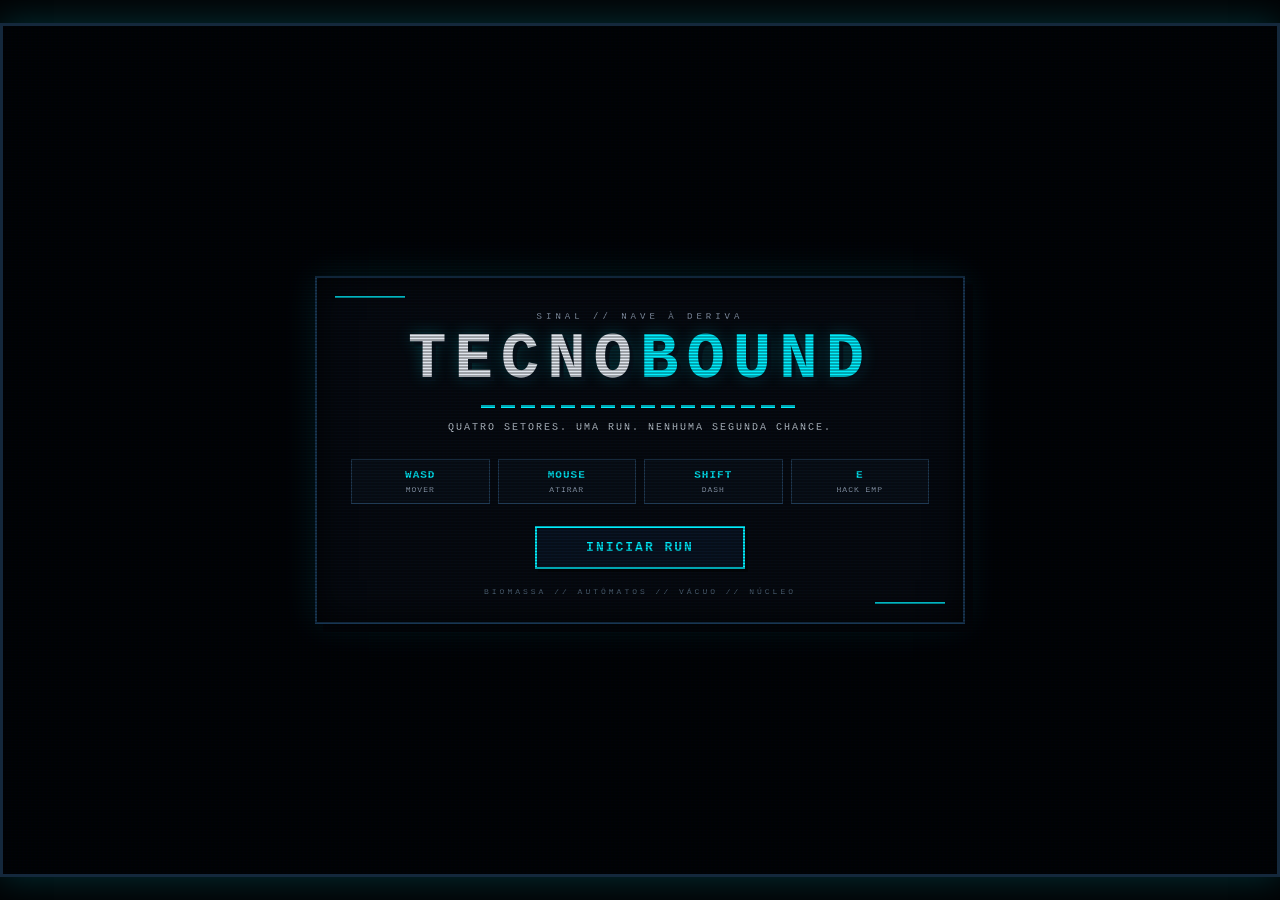
==== commit e68f2868: "Add files via upload" ====
--- a/index.html
+++ b/index.html
@@ -1,212 +1,201 @@
-<!DOCTYPE html>
-<html lang="pt-BR">
-<head>
-  <meta charset="UTF-8">
-  <meta name="viewport" content="width=device-width, initial-scale=1.0, maximum-scale=1.0, user-scalable=no, viewport-fit=cover">
-  <title>TecnoBound - Roguelike de Ação Sci-Fi</title>
-  <meta name="description" content="TecnoBound: Roguelike de ação espacial top-down em pixel art com combate entre facções, hackeamento de autômatos, mutações alienígenas e progressão por setores.">
-  <link rel="stylesheet" href="css/style.css">
-</head>
-<body>
-
-  <div id="gameWrapper">
-    <!-- CRT Scanline & Grain overlay -->
-    <div id="crtOverlay"></div>
-
-    <!-- Game Canvas -->
-    <canvas id="gameCanvas"></canvas>
-
-    <!-- Retro Pixel HUD Overlay -->
-    <div id="hudOverlay" class="hidden">
-      <!-- Top Bar -->
-      <div class="hud-top">
-        <div class="hud-left">
-          <!-- HP & Shield Badges (Zero Emojis, Pure SVG/CSS Status Pips) -->
-          <div class="pixel-badge">
-            <span style="font-size: 10px; color: #ff0055; margin-right: 4px;">VIT</span>
-            <span id="hpDisplay"></span>
-            <span style="font-size: 10px; color: #00f0ff; margin-left: 8px; margin-right: 4px;">ESC</span>
-            <span id="shieldDisplay"></span>
-          </div>
-
-          <!-- Oxygen Gauge -->
-          <div class="pixel-badge o2-badge" id="o2Widget">
-            <span style="color: #38bdf8;">O2</span>
-            <div class="pixel-bar-bg">
-              <div id="o2BarFill" class="pixel-bar-fill fill-o2" style="width: 100%;"></div>
-            </div>
-            <span id="o2Value" style="color: #38bdf8;">100%</span>
-          </div>
-
-          <!-- EMP Hacking Gauge -->
-          <div class="pixel-badge" id="hackWidget">
-            <span style="color: var(--border-purple);">EMP [E]</span>
-            <div class="pixel-bar-bg">
-              <div id="hackBarFill" class="pixel-bar-fill fill-hack" style="width: 100%;"></div>
-            </div>
-            <span id="hackStatus" style="font-size: 9px; color: var(--border-purple);">PRONTO</span>
-          </div>
-        </div>
-
-        <div class="hud-center">
-          <div class="game-logo-badge">TECNOBOUND</div>
-          <div id="sectorBanner">SETOR 01: BIOMASSA ALIENÍGENA</div>
-        </div>
-
-        <div class="hud-right">
-          <div class="hud-buttons">
-            <button class="hud-btn" id="btnOpenLoadout">LOADOUT [TAB]</button>
-            <button class="hud-btn" id="btnToggleAudio">BGM: ON</button>
-            <button class="hud-btn" id="btnToggleSfx">SFX: ON</button>
-            <button class="hud-btn" id="btnPauseGame">PAUSA [P]</button>
-          </div>
-
-          <!-- Minimap -->
-          <div id="minimapContainer">
-            <canvas id="minimapCanvas" width="130" height="130"></canvas>
-          </div>
-        </div>
-      </div>
-
-      <!-- Bottom Bar -->
-      <div class="hud-bottom">
-        <div class="weapon-card">
-          <span style="color: var(--border-amber);">SUCATA: <strong id="scrapValue">20</strong></span>
-        </div>
-        <div class="weapon-card">
-          <span>ARMA ATIVA: <strong id="activeWeaponName" style="color: var(--border-cyan);">Blaster de Plasma Padrão</strong></span>
-        </div>
-      </div>
-    </div>
-
-    <!-- Mobile Virtual Touch Controls -->
-    <div id="mobileControls">
-      <div id="joystickZone" class="touch-interactive">
-        <div id="joystickKnob"></div>
-      </div>
-      <div id="touchActionZone" class="touch-interactive">
-        <div class="touch-btn-column">
-          <button class="touch-btn util-btn" id="btnTouchInteract">LOAD</button>
-          <button class="touch-btn util-btn" id="btnTouchPause">PAUS</button>
-        </div>
-        <button class="touch-btn dash-btn" id="btnTouchDash">DASH<br><span style="font-size:9px;">[ESQ]</span></button>
-        <button class="touch-btn hack-btn" id="btnTouchHack">HACK<br><span style="font-size:9px;">[EMP]</span></button>
-        <button class="touch-btn fire-btn" id="btnTouchFire">FOGO<br><span style="font-size:9px;">[AUTO]</span></button>
-      </div>
-    </div>
-
-    <!-- Start / Title Screen Modal -->
-    <div id="startScreen" class="game-modal">
-      <div class="modal-content">
-        <h1>TECNOBOUND</h1>
-        <div class="modal-subtitle">ROGUELIKE DE AÇÃO TOP-DOWN ESPACIAL</div>
-
-        <div class="lore-panel">
-          Você desperta nos destroços de uma estação orbital alienígena abandonada. Defesas autônomas e uma infestação biológica guerreiam pelo controle das ruínas:
-          <ul>
-            <li><strong>Conflito de Facções:</strong> Aliens e robôs enfrentam-se em combate aberto. Use o fogo cruzado a seu favor.</li>
-            <li><strong>Hackeamento EMP [E / Touch]:</strong> Neutralize robôs e transforme-os temporariamente em aliados táticos.</li>
-            <li><strong>Módulos Cibernéticos:</strong> Colete e instale componentes para customizar armas, chassi, motores e núcleos.</li>
-            <li><strong>Mutações Alienígenas:</strong> Absorva simbiontes bio-orgânicos que concedem poderes acompanhados de sequelas.</li>
-            <li><strong>Monitoramento de O2:</strong> Nos setores de vácuo profundo, controle seu oxigênio para evitar asfixia crítica.</li>
-          </ul>
-          Seu objetivo: navegar pelos 4 setores da estação, expurgar os guardiões, alcançar o <strong>Núcleo da Nave</strong> e aniquilar o <strong>Archon</strong> para concluir a missão com vida.
-        </div>
-
-        <div class="controls-panel">
-          <div><strong>WASD / Analógico:</strong> Movimento</div>
-          <div><strong>Mouse / Touch:</strong> Mirar e Atirar</div>
-          <div><strong>Espaço / Shift:</strong> Dash com I-Frames</div>
-          <div><strong>E / Botão Direito:</strong> Feixe de Hack EMP</div>
-          <div><strong>TAB / I:</strong> Gerenciador de Loadout</div>
-          <div><strong>ESC / P:</strong> Pausa do Jogo</div>
-        </div>
-
-        <button class="retro-btn" id="btnStartGame">INICIAR EXPEDIÇÃO</button>
-      </div>
-    </div>
-
-    <!-- Loadout / Inventory Modal -->
-    <div id="loadoutModal" class="game-modal hidden">
-      <div class="modal-content">
-        <h1>TECNOBOUND // LOADOUT MODULAR</h1>
-        <div class="modal-subtitle">Equipe módulos cibernéticos e inspecione mutações ativas</div>
-
-        <div class="slots-container" id="equippedSlots"></div>
-
-        <h3 style="font-size: 11px; color: var(--border-cyan); margin: 12px 0 6px 0; text-align: left;">MÓDULOS NO INVENTÁRIO</h3>
-        <div id="inventoryModules" style="max-height: 110px; overflow-y: auto;"></div>
-
-        <h3 style="font-size: 11px; color: var(--border-green); margin: 12px 0 6px 0; text-align: left;">MUTAÇÕES ALIENÍGENAS ATIVAS</h3>
-        <div id="activeMutationsList" style="max-height: 110px; overflow-y: auto;"></div>
-
-        <div style="margin-top: 16px;">
-          <button class="retro-btn" id="btnCloseLoadout">RETORNAR AO COMBATE</button>
-        </div>
-      </div>
-    </div>
-
-    <!-- Alien Mutagen Modal -->
-    <div id="mutagenModal" class="game-modal hidden">
-      <div class="modal-content">
-        <h1 style="color: var(--border-green);">TECNOBOUND // CÂMARA MUTAGÊNICA</h1>
-        <div class="modal-subtitle">Uma simbiose alienígena viva oferece aprimoramento biológico.</div>
-
-        <div class="mutation-badge-card" style="padding: 16px; margin: 16px 0;">
-          <h2 id="mutagenTitle" style="color: #fff; font-size: 16px; margin-bottom: 8px;"></h2>
-          <div class="boon"><strong>Vantagem:</strong> <span id="mutagenBoon"></span></div>
-          <div class="drawback" style="margin-top: 6px;"><strong>Sequela:</strong> <span id="mutagenDrawback"></span></div>
-        </div>
-
-        <div style="display: flex; justify-content: center; gap: 12px;">
-          <button class="retro-btn retro-btn-success" id="btnAcceptMutation">ACEITAR SIMBIOSE</button>
-          <button class="retro-btn retro-btn-danger" id="btnRejectMutation">PURGAR E IGNORAR</button>
-        </div>
-      </div>
-    </div>
-
-    <!-- Pause Modal -->
-    <div id="pauseModal" class="game-modal hidden">
-      <div class="modal-content">
-        <h1>TECNOBOUND // PAUSA</h1>
-        <div class="modal-subtitle">Sistemas e diagnósticos congelados</div>
-        <div style="display: flex; justify-content: center; gap: 12px; margin-top: 20px;">
-          <button class="retro-btn" id="btnResume">CONTINUAR</button>
-          <button class="retro-btn retro-btn-danger" id="btnRestartFromPause">REINICIAR RUN</button>
-        </div>
-      </div>
-    </div>
-
-    <!-- Game Over Screen -->
-    <div id="gameOverModal" class="game-modal hidden">
-      <div class="modal-content">
-        <h1 style="color: var(--border-danger);">TECNOBOUND // SINAIS VITAIS PERDIDOS</h1>
-        <div class="modal-subtitle">Seu exoesqueleto sucumbiu aos perigos da estação à deriva.</div>
-        <div id="gameOverStats" class="lore-panel"></div>
-        <button class="retro-btn retro-btn-danger" id="btnRestart">REINICIAR EXPEDIÇÃO</button>
-      </div>
-    </div>
-
-    <!-- Victory Screen -->
-    <div id="victoryModal" class="game-modal hidden">
-      <div class="modal-content">
-        <h1 style="color: var(--border-cyan);">TECNOBOUND // MISSÃO CONCLUÍDA</h1>
-        <div class="victory-badge">
-          NÚCLEO PURGADO // ARCHON DESTRUÍDO<br>
-          A ESTAÇÃO CAIU EM SILÊNCIO
-        </div>
-        <div class="modal-subtitle">Você neutralizou a ameaça alienígena e libertou o complexo da infestação.</div>
-        <div id="victoryStats" class="lore-panel"></div>
-        <button class="retro-btn" id="btnRestartWin">NOVA RUN</button>
-      </div>
-    </div>
-  </div>
-
-  <!-- Modular Scripts Loaded in Strict Dependency Order -->
-  <script src="js/constants.js"></script>
-  <script src="js/audio.js"></script>
-  <script src="js/entities.js"></script>
-  <script src="js/dungeon.js"></script>
-  <script src="js/game.js"></script>
-</body>
-</html>
+<!DOCTYPE html>
+<html lang="pt-BR">
+<head>
+  <meta charset="UTF-8">
+  <meta name="viewport" content="width=device-width, initial-scale=1.0, maximum-scale=1.0, user-scalable=no, viewport-fit=cover">
+  <title>TecnoBound - Roguelike de Ação Sci-Fi</title>
+  <meta name="description" content="TecnoBound: Roguelike de ação espacial top-down em pixel art com combate entre facções, hackeamento de autômatos, mutações alienígenas e progressão por setores.">
+  <link rel="stylesheet" href="css/style.css">
+</head>
+<body>
+
+  <div id="gameWrapper">
+    <!-- CRT Scanline & Grain overlay -->
+    <div id="crtOverlay"></div>
+    <div id="vacuumVignette" aria-hidden="true"></div>
+    <div id="sectorTransitionOverlay" aria-hidden="true"><div class="sector-transition-title" id="sectorTransitionTitle">SETOR 01</div><div class="sector-transition-subtitle" id="sectorTransitionSubtitle"></div></div>
+
+    <!-- Game Canvas -->
+    <canvas id="gameCanvas"></canvas>
+
+    <!-- Retro Pixel HUD Overlay -->
+    <div id="hudOverlay" class="hidden">
+      <!-- Top Bar -->
+      <div class="hud-top">
+        <div class="hud-left">
+          <!-- HP & Shield Badges (Zero Emojis, Pure SVG/CSS Status Pips) -->
+          <div class="pixel-badge">
+            <span style="font-size: 10px; color: #ff0055; margin-right: 4px;">VIT</span>
+            <span id="hpDisplay"></span>
+            <span style="font-size: 10px; color: #00f0ff; margin-left: 8px; margin-right: 4px;">ESC</span>
+            <span id="shieldDisplay"></span>
+          </div>
+
+          <!-- Oxygen Gauge -->
+          <div class="pixel-badge o2-badge" id="o2Widget">
+            <span style="color: #38bdf8;">O2</span>
+            <div class="pixel-bar-bg">
+              <div id="o2BarFill" class="pixel-bar-fill fill-o2" style="width: 100%;"></div>
+            </div>
+            <span id="o2Value" style="color: #38bdf8;">100%</span>
+          </div>
+
+          <!-- EMP Hacking Gauge -->
+          <div class="pixel-badge" id="hackWidget">
+            <span style="color: var(--border-purple);">EMP [E]</span>
+            <div class="pixel-bar-bg">
+              <div id="hackBarFill" class="pixel-bar-fill fill-hack" style="width: 100%;"></div>
+            </div>
+            <span id="hackStatus" style="font-size: 9px; color: var(--border-purple);">PRONTO</span>
+          </div>
+        </div>
+
+        <div class="hud-center">
+          <div class="game-logo-badge">TECNOBOUND</div>
+          <div id="sectorBanner">SETOR 01: BIOMASSA ALIENÍGENA</div>
+        </div>
+
+        <div class="hud-right">
+          <div class="hud-buttons">
+            <button class="hud-btn" id="btnOpenLoadout">LOADOUT</button>
+            <button class="hud-btn" id="btnToggleAudio">BGM: ON</button>
+            <button class="hud-btn" id="btnToggleSfx">SFX: ON</button>
+            <button class="hud-btn" id="btnPauseGame">PAUSE</button>
+          </div>
+
+          <!-- Minimap -->
+          <div id="minimapContainer">
+            <canvas id="minimapCanvas" width="130" height="130"></canvas>
+          </div>
+        </div>
+      </div>
+
+      <!-- Bottom Bar -->
+      <div class="hud-bottom">
+        <div class="weapon-card">
+          <span style="color: var(--border-amber);">SUCATA: <strong id="scrapValue">20</strong></span>
+        </div>
+        <div class="weapon-card">
+          <span>ARMA ATIVA: <strong id="activeWeaponName" style="color: var(--border-cyan);">Blaster de Plasma Padrão</strong></span>
+        </div>
+      </div>
+    </div>
+
+    <!-- Mobile Virtual Touch Controls -->
+    <div id="mobileControls">
+      <div id="joystickZone" class="touch-interactive">
+        <div id="joystickKnob"></div>
+      </div>
+      <div id="touchActionZone" class="touch-interactive">
+        <div class="touch-btn-column">
+          <button class="touch-btn util-btn" id="btnTouchInteract">LOADOUT</button>
+          <button class="touch-btn util-btn" id="btnTouchPause">PAUSE</button>
+        </div>
+        <button class="touch-btn dash-btn" id="btnTouchDash">DASH<br><span style="font-size:9px;">[ESQ]</span></button>
+        <button class="touch-btn hack-btn" id="btnTouchHack">HACK<br><span style="font-size:9px;">[EMP]</span></button>
+        <button class="touch-btn fire-btn" id="btnTouchFire">FOGO<br><span style="font-size:9px;">[AUTO]</span></button>
+      </div>
+    </div>
+
+    <!-- Start / Title Screen Modal -->
+    <div id="startScreen" class="game-modal start-screen">
+      <div class="start-shell">
+        <div class="start-kicker">SINAL // NAVE À DERIVA</div>
+        <h1>TECNO<span>BOUND</span></h1>
+        <div class="start-line"></div>
+        <div class="start-subtitle">QUATRO SETORES. UMA RUN. NENHUMA SEGUNDA CHANCE.</div>
+        <div class="start-brief">
+          <div><strong>WASD</strong><span>MOVER</span></div>
+          <div><strong>MOUSE</strong><span>ATIRAR</span></div>
+          <div><strong>SHIFT</strong><span>DASH</span></div>
+          <div><strong>E</strong><span>HACK EMP</span></div>
+        </div>
+        <button class="retro-btn start-button" id="btnStartGame">INICIAR RUN</button>
+        <div class="start-footer">BIOMASSA // AUTÔMATOS // VÁCUO // NÚCLEO</div>
+      </div>
+    </div>
+
+    <!-- Loadout / Inventory Modal -->
+    <div id="loadoutModal" class="game-modal hidden">
+      <div class="modal-content">
+        <h1>TECNOBOUND // LOADOUT MODULAR</h1>
+        <div class="modal-subtitle">Equipe módulos cibernéticos e inspecione mutações ativas</div>
+
+        <div class="slots-container" id="equippedSlots"></div>
+
+        <h3 style="font-size: 11px; color: var(--border-cyan); margin: 12px 0 6px 0; text-align: left;">HABILIDADES / LOADOUTS DISPONÍVEIS</h3>
+        <div id="inventoryModules" style="max-height: 110px; overflow-y: auto;"></div>
+
+        <h3 style="font-size: 11px; color: var(--border-green); margin: 12px 0 6px 0; text-align: left;">MUTAÇÕES ALIENÍGENAS ATIVAS</h3>
+        <div id="activeMutationsList" style="max-height: 110px; overflow-y: auto;"></div>
+
+        <div style="margin-top: 16px;">
+          <button class="retro-btn" id="btnCloseLoadout">RETORNAR AO COMBATE</button>
+        </div>
+      </div>
+    </div>
+
+    <!-- Alien Mutagen Modal -->
+    <div id="mutagenModal" class="game-modal hidden">
+      <div class="modal-content">
+        <h1 style="color: var(--border-green);">TECNOBOUND // CÂMARA MUTAGÊNICA</h1>
+        <div class="modal-subtitle">Uma simbiose alienígena viva oferece aprimoramento biológico.</div>
+
+        <div class="mutation-badge-card" style="padding: 16px; margin: 16px 0;">
+          <h2 id="mutagenTitle" style="color: #fff; font-size: 16px; margin-bottom: 8px;"></h2>
+          <div class="boon"><strong>Vantagem:</strong> <span id="mutagenBoon"></span></div>
+          <div class="drawback" style="margin-top: 6px;"><strong>Sequela:</strong> <span id="mutagenDrawback"></span></div>
+        </div>
+
+        <div style="display: flex; justify-content: center; gap: 12px;">
+          <button class="retro-btn retro-btn-success" id="btnAcceptMutation">ACEITAR SIMBIOSE</button>
+          <button class="retro-btn retro-btn-danger" id="btnRejectMutation">PURGAR E IGNORAR</button>
+        </div>
+      </div>
+    </div>
+
+    <!-- Pause Modal -->
+    <div id="pauseModal" class="game-modal hidden">
+      <div class="modal-content">
+        <h1>TECNOBOUND // PAUSA</h1>
+        <div class="modal-subtitle">Sistemas e diagnósticos congelados</div>
+        <div style="display: flex; justify-content: center; gap: 12px; margin-top: 20px;">
+          <button class="retro-btn" id="btnResume">CONTINUAR</button>
+          <button class="retro-btn retro-btn-danger" id="btnRestartFromPause">REINICIAR RUN</button>
+        </div>
+      </div>
+    </div>
+
+    <!-- Game Over Screen -->
+    <div id="gameOverModal" class="game-modal hidden">
+      <div class="modal-content">
+        <h1 style="color: var(--border-danger);">TECNOBOUND // SINAIS VITAIS PERDIDOS</h1>
+        <div class="modal-subtitle">Seu exoesqueleto sucumbiu aos perigos da estação à deriva.</div>
+        <div id="gameOverStats" class="lore-panel"></div>
+        <button class="retro-btn retro-btn-danger" id="btnRestart">REINICIAR EXPEDIÇÃO</button>
+      </div>
+    </div>
+
+    <!-- Victory Screen -->
+    <div id="victoryModal" class="game-modal hidden">
+      <div class="modal-content">
+        <h1 style="color: var(--border-cyan);">TECNOBOUND // MISSÃO CONCLUÍDA</h1>
+        <div class="victory-badge">
+          NÚCLEO PURGADO // ARCHON DESTRUÍDO<br>
+          A ESTAÇÃO CAIU EM SILÊNCIO
+        </div>
+        <div class="modal-subtitle">Você neutralizou a ameaça alienígena e libertou o complexo da infestação.</div>
+        <div id="victoryStats" class="lore-panel"></div>
+        <button class="retro-btn" id="btnRestartWin">NOVA RUN</button>
+      </div>
+    </div>
+  </div>
+
+  <!-- Modular Scripts Loaded in Strict Dependency Order -->
+  <script src="js/constants.js"></script>
+  <script src="js/audio.js"></script>
+  <script src="js/entities.js"></script>
+  <script src="js/dungeon.js"></script>
+  <script src="js/game.js"></script>
+</body>
+</html>
--- a/css/style.css
+++ b/css/style.css
@@ -1,617 +1,953 @@
-/* ========================================================
-   TecnoBound - RETRO SCI-FI PIXEL ART STYLESHEET
-   ======================================================== */
-:root {
-  --bg-dark: #040508;
-  --bg-panel: rgba(8, 14, 24, 0.94);
-  --border-cyan: #00f0ff;
-  --border-green: #39ff14;
-  --border-amber: #f59e0b;
-  --border-danger: #ff2a5f;
-  --border-purple: #bf55ec;
-  --border-crimson: #ff0055;
-  --text-main: #e2e8f0;
-  --text-muted: #94a3b8;
-  --font-pixel: 'Courier New', 'Consolas', monospace;
-}
-
-* {
-  box-sizing: border-box;
-  margin: 0;
-  padding: 0;
-  user-select: none;
-  -webkit-user-select: none;
-}
-
-#gameCanvas,
-#mobileControls,
-.touch-interactive,
-.touch-btn {
-  touch-action: none;
-}
-
-
-html, body {
-  background-color: #020305;
-  color: var(--text-main);
-  font-family: var(--font-pixel);
-  width: 100vw;
-  height: 100vh;
-  overflow: hidden;
-  display: flex;
-  justify-content: center;
-  align-items: center;
-}
-
-/* Screen container preserving 3:2 (960x640) retro resolution */
-#gameWrapper {
-  position: relative;
-  width: 100vw;
-  height: 100vh;
-  max-width: calc(100vh * (960 / 640));
-  max-height: calc(100vw * (640 / 960));
-  aspect-ratio: 960 / 640;
-  background: #000;
-  border: 3px solid #14283c;
-  box-shadow: 0 0 35px rgba(0, 240, 255, 0.2), inset 0 0 60px rgba(0, 0, 0, 0.95);
-  overflow: hidden;
-  display: flex;
-  justify-content: center;
-  align-items: center;
-}
-
-/* CRT Scanline & Grain overlay */
-#crtOverlay {
-  position: absolute;
-  top: 0;
-  left: 0;
-  width: 100%;
-  height: 100%;
-  pointer-events: none;
-  background: linear-gradient(rgba(18, 16, 16, 0) 50%, rgba(0, 0, 0, 0.35) 50%),
-              linear-gradient(90deg, rgba(255, 0, 0, 0.02), rgba(0, 255, 0, 0.01), rgba(0, 0, 255, 0.02));
-  background-size: 100% 3px, 4px 100%;
-  z-index: 40;
-  opacity: 0.85;
-}
-
-#gameCanvas {
-  width: 100%;
-  height: 100%;
-  display: block;
-  image-rendering: pixelated;
-  image-rendering: crisp-edges;
-  cursor: crosshair;
-}
-
-/* --- RETRO PIXEL HUD OVERLAY --- */
-#hudOverlay {
-  position: absolute;
-  top: 0;
-  left: 0;
-  width: 100%;
-  height: 100%;
-  pointer-events: none;
-  display: flex;
-  flex-direction: column;
-  justify-content: space-between;
-  padding: 12px;
-  z-index: 20;
-}
-
-.hud-top {
-  display: flex;
-  justify-content: space-between;
-  align-items: flex-start;
-  gap: 8px;
-}
-
-.hud-left {
-  display: flex;
-  flex-direction: column;
-  gap: 6px;
-}
-
-.pixel-badge {
-  background: var(--bg-panel);
-  border: 2px solid #1e3a5f;
-  box-shadow: 2px 2px 0px #091322;
-  padding: 4px 8px;
-  font-size: 12px;
-  font-weight: bold;
-  letter-spacing: 1px;
-  display: flex;
-  align-items: center;
-  gap: 6px;
-  pointer-events: auto;
-}
-
-.o2-badge.vacuum-alert {
-  border-color: var(--border-danger);
-  animation: pixelAlert 0.9s infinite alternate;
-}
-
-@keyframes pixelAlert {
-  0% { box-shadow: 0 0 0 rgba(255, 42, 95, 0); }
-  100% { box-shadow: 0 0 14px rgba(255, 42, 95, 0.85); }
-}
-
-.pixel-bar-bg {
-  width: 86px;
-  height: 10px;
-  background: #09111c;
-  border: 1px solid #2a4365;
-  position: relative;
-  overflow: hidden;
-}
-
-.pixel-bar-fill {
-  height: 100%;
-  width: 100%;
-  transition: width 0.15s steps(12);
-}
-
-.fill-o2 {
-  background: repeating-linear-gradient(90deg, #00f0ff 0px, #00f0ff 4px, #0284c7 4px, #0284c7 6px);
-}
-
-.fill-hack {
-  background: repeating-linear-gradient(90deg, #bf55ec 0px, #bf55ec 4px, #7c3aed 4px, #7c3aed 6px);
-}
-
-.hud-center {
-  text-align: center;
-}
-
-.game-logo-badge {
-  font-size: 11px;
-  color: var(--border-cyan);
-  letter-spacing: 3px;
-  font-weight: bold;
-  margin-bottom: 2px;
-  text-shadow: 0 0 8px rgba(0, 240, 255, 0.6);
-}
-
-#sectorBanner {
-  font-size: 13px;
-  font-weight: bold;
-  letter-spacing: 2px;
-  background: var(--bg-panel);
-  border: 2px solid var(--border-cyan);
-  box-shadow: 2px 2px 0px #091322, 0 0 10px rgba(0, 240, 255, 0.3);
-  padding: 4px 14px;
-  text-transform: uppercase;
-}
-
-.hud-right {
-  display: flex;
-  align-items: flex-start;
-  gap: 8px;
-  pointer-events: auto;
-}
-
-.hud-buttons {
-  display: flex;
-  flex-direction: column;
-  gap: 4px;
-}
-
-.hud-btn {
-  background: #0b1523;
-  color: #94a3b8;
-  border: 1px solid #243c5a;
-  padding: 4px 8px;
-  font-family: var(--font-pixel);
-  font-size: 10px;
-  cursor: pointer;
-  box-shadow: 2px 2px 0px #060b13;
-  display: flex;
-  align-items: center;
-  gap: 5px;
-  transition: all 0.1s;
-}
-
-.hud-btn:hover {
-  color: var(--border-cyan);
-  border-color: var(--border-cyan);
-  background: #112238;
-}
-
-.hud-btn:active {
-  transform: translate(1px, 1px);
-  box-shadow: none;
-}
-
-#minimapContainer {
-  background: #040810;
-  border: 2px solid #1a324b;
-  box-shadow: 2px 2px 0px #091322;
-  padding: 2px;
-  display: flex;
-  justify-content: center;
-  align-items: center;
-}
-
-#minimapCanvas {
-  display: block;
-  image-rendering: pixelated;
-}
-
-/* Status Icons & Pips */
-.svg-icon {
-  display: inline-block;
-  vertical-align: middle;
-  width: 14px;
-  height: 14px;
-  fill: currentColor;
-}
-
-.svg-icon-lg {
-  width: 20px;
-  height: 20px;
-}
-
-.status-pips-container {
-  display: inline-flex;
-  align-items: center;
-  gap: 3px;
-}
-
-.pip {
-  display: inline-block;
-  width: 10px;
-  height: 10px;
-  border: 1px solid #1e3a5f;
-  background: #091322;
-}
-
-.pip.pip-hp {
-  border-color: #ff0055;
-  background: #ff0055;
-  box-shadow: 0 0 4px rgba(255, 0, 85, 0.7);
-}
-
-.pip.pip-hp.empty {
-  border-color: #551122;
-  background: #1f0810;
-  box-shadow: none;
-}
-
-.pip.pip-shield {
-  border-color: #00f0ff;
-  background: #00f0ff;
-  box-shadow: 0 0 4px rgba(0, 240, 255, 0.7);
-}
-
-.pip.pip-shield.empty {
-  border-color: #103344;
-  background: #05141c;
-  box-shadow: none;
-}
-
-.hud-bottom {
-  display: flex;
-  justify-content: space-between;
-  align-items: flex-end;
-  pointer-events: auto;
-}
-
-.weapon-card {
-  background: var(--bg-panel);
-  border: 2px solid #1e3a5f;
-  box-shadow: 2px 2px 0px #091322;
-  padding: 4px 10px;
-  font-size: 11px;
-  font-weight: bold;
-  letter-spacing: 1px;
-  display: flex;
-  align-items: center;
-  gap: 8px;
-}
-
-/* --- MOBILE VIRTUAL TOUCH CONTROLS --- */
-#mobileControls {
-  position: absolute;
-  top: 0;
-  left: 0;
-  width: 100%;
-  height: 100%;
-  pointer-events: none;
-  z-index: 25;
-  display: none;
-}
-
-.touch-interactive {
-  pointer-events: auto;
-  position: absolute;
-}
-
-#joystickZone {
-  left: 20px;
-  bottom: 20px;
-  width: 120px;
-  height: 120px;
-  border-radius: 50%;
-  background: rgba(14, 26, 43, 0.45);
-  border: 2px dashed rgba(0, 240, 255, 0.4);
-  display: flex;
-  justify-content: center;
-  align-items: center;
-  touch-action: none;
-}
-
-#joystickKnob {
-  width: 44px;
-  height: 44px;
-  border-radius: 50%;
-  background: rgba(0, 240, 255, 0.8);
-  border: 2px solid #ffffff;
-  box-shadow: 0 0 12px rgba(0, 240, 255, 0.7);
-  pointer-events: none;
-  transition: transform 0.05s ease-out;
-}
-
-#touchActionZone {
-  right: 18px;
-  bottom: 18px;
-  display: flex;
-  gap: 8px;
-  align-items: flex-end;
-  touch-action: none;
-}
-
-.touch-btn-column {
-  display: flex;
-  flex-direction: column;
-  gap: 8px;
-}
-
-.touch-btn {
-  width: 58px;
-  height: 58px;
-  border-radius: 50%;
-  background: rgba(13, 23, 38, 0.85);
-  border: 2px solid #23466f;
-  color: #fff;
-  font-family: var(--font-pixel);
-  font-size: 10px;
-  font-weight: bold;
-  display: flex;
-  flex-direction: column;
-  justify-content: center;
-  align-items: center;
-  cursor: pointer;
-  box-shadow: 0 0 10px rgba(0, 0, 0, 0.6);
-  user-select: none;
-  touch-action: none;
-}
-
-.touch-btn:active {
-  transform: scale(0.92);
-}
-
-.touch-btn.dash-btn {
-  border-color: #39ff14;
-  color: #39ff14;
-}
-
-.touch-btn.hack-btn {
-  border-color: #bf55ec;
-  color: #bf55ec;
-}
-
-.touch-btn.fire-btn {
-  border-color: #00f0ff;
-  color: #00f0ff;
-  width: 66px;
-  height: 66px;
-}
-
-.touch-btn.util-btn {
-  border-color: #f59e0b;
-  color: #f59e0b;
-  width: 46px;
-  height: 46px;
-  font-size: 9px;
-}
-
-/* --- RETRO PIXEL MODALS --- */
-.game-modal {
-  position: absolute;
-  top: 0;
-  left: 0;
-  width: 100%;
-  height: 100%;
-  background: rgba(3, 5, 8, 0.92);
-  display: flex;
-  justify-content: center;
-  align-items: center;
-  z-index: 35;
-  backdrop-filter: blur(4px);
-}
-
-.modal-content {
-  background: #070e17;
-  border: 3px solid var(--border-cyan);
-  box-shadow: 4px 4px 0px #020407, 0 0 25px rgba(0, 240, 255, 0.25);
-  padding: 24px;
-  max-width: 680px;
-  width: 90%;
-  max-height: 88%;
-  overflow-y: auto;
-  text-align: center;
-}
-
-.modal-content h1 {
-  font-size: 22px;
-  color: #fff;
-  letter-spacing: 3px;
-  margin-bottom: 6px;
-  text-shadow: 2px 2px 0px #000;
-}
-
-.modal-subtitle {
-  font-size: 11px;
-  color: var(--text-muted);
-  letter-spacing: 1px;
-  margin-bottom: 16px;
-  text-transform: uppercase;
-}
-
-.lore-panel {
-  background: #040810;
-  border: 1px solid #1a324b;
-  padding: 12px;
-  text-align: left;
-  font-size: 11px;
-  line-height: 1.5;
-  color: #cbd5e1;
-  margin-bottom: 16px;
-}
-
-.lore-panel ul {
-  margin-left: 18px;
-  margin-top: 8px;
-}
-
-.lore-panel li {
-  margin-bottom: 4px;
-}
-
-.controls-panel {
-  display: grid;
-  grid-template-columns: 1fr 1fr;
-  gap: 6px;
-  background: #050b14;
-  border: 1px solid #162a40;
-  padding: 10px;
-  text-align: left;
-  font-size: 10px;
-  color: var(--text-muted);
-  margin-bottom: 16px;
-}
-
-.retro-btn {
-  background: #091524;
-  color: var(--border-cyan);
-  border: 2px solid var(--border-cyan);
-  box-shadow: 3px 3px 0px #03060a;
-  padding: 10px 24px;
-  font-family: var(--font-pixel);
-  font-size: 14px;
-  font-weight: bold;
-  letter-spacing: 2px;
-  cursor: pointer;
-  transition: transform 0.05s;
-}
-
-.retro-btn:hover {
-  background: var(--border-cyan);
-  color: #000;
-}
-
-.retro-btn:active {
-  transform: translate(2px, 2px);
-  box-shadow: 1px 1px 0px #03060a;
-}
-
-.retro-btn-danger {
-  border-color: var(--border-danger);
-  color: var(--border-danger);
-}
-
-.retro-btn-danger:hover {
-  background: var(--border-danger);
-  color: #fff;
-}
-
-.retro-btn-success {
-  border-color: var(--border-green);
-  color: var(--border-green);
-}
-
-.retro-btn-success:hover {
-  background: var(--border-green);
-  color: #000;
-}
-
-/* Slots and cards in loadout */
-.slots-container {
-  display: grid;
-  grid-template-columns: repeat(4, 1fr);
-  gap: 8px;
-  margin-bottom: 16px;
-}
-
-.slot-box {
-  background: #040810;
-  border: 2px solid #1a324b;
-  padding: 8px;
-  text-align: center;
-  font-size: 10px;
-}
-
-.slot-box.equipped {
-  border-color: var(--border-cyan);
-}
-
-.slot-name {
-  font-weight: bold;
-  color: var(--border-cyan);
-  margin-bottom: 4px;
-}
-
-.module-badge-card {
-  background: #050d18;
-  border: 1px solid #193452;
-  padding: 6px 10px;
-  margin-bottom: 6px;
-  text-align: left;
-  font-size: 11px;
-  display: flex;
-  justify-content: space-between;
-  align-items: center;
-}
-
-.mutation-badge-card {
-  background: #06120b;
-  border: 1px solid #143820;
-  padding: 6px 10px;
-  margin-bottom: 6px;
-  text-align: left;
-  font-size: 11px;
-}
-
-.mutation-badge-card .boon {
-  color: var(--border-green);
-  margin-top: 2px;
-}
-
-.mutation-badge-card .drawback {
-  color: var(--border-danger);
-  margin-top: 2px;
-}
-
-.victory-badge {
-  font-size: 16px;
-  color: #ffea00;
-  letter-spacing: 2px;
-  margin: 12px 0;
-  text-shadow: 0 0 10px rgba(255, 234, 0, 0.6);
-}
-
-.hidden {
-  display: none !important;
-}
-
-/* Custom Scrollbar */
-::-webkit-scrollbar {
-  width: 6px;
-}
-::-webkit-scrollbar-track {
-  background: #050b14;
-}
-::-webkit-scrollbar-thumb {
-  background: #1a3654;
-  border: 1px solid var(--border-cyan);
-}
+/* ========================================================
+   TecnoBound - RETRO SCI-FI PIXEL ART STYLESHEET
+   ======================================================== */
+:root {
+  --bg-dark: #040508;
+  --bg-panel: rgba(8, 14, 24, 0.94);
+  --border-cyan: #00f0ff;
+  --border-green: #39ff14;
+  --border-amber: #f59e0b;
+  --border-danger: #ff2a5f;
+  --border-purple: #bf55ec;
+  --border-crimson: #ff0055;
+  --text-main: #e2e8f0;
+  --text-muted: #94a3b8;
+  --font-pixel: 'Courier New', 'Consolas', monospace;
+}
+
+* {
+  box-sizing: border-box;
+  margin: 0;
+  padding: 0;
+  user-select: none;
+  -webkit-user-select: none;
+}
+
+#gameCanvas,
+#mobileControls,
+.touch-interactive,
+.touch-btn {
+  touch-action: none;
+}
+
+
+html, body {
+  background-color: #020305;
+  color: var(--text-main);
+  font-family: var(--font-pixel);
+  width: 100vw;
+  height: 100vh;
+  overflow: hidden;
+  display: flex;
+  justify-content: center;
+  align-items: center;
+}
+
+/* Screen container preserving 3:2 (960x640) retro resolution */
+#gameWrapper {
+  position: relative;
+  width: 100vw;
+  height: 100vh;
+  max-width: calc(100vh * (960 / 640));
+  max-height: calc(100vw * (640 / 960));
+  aspect-ratio: 960 / 640;
+  background: #000;
+  border: 3px solid #14283c;
+  box-shadow: 0 0 35px rgba(0, 240, 255, 0.2), inset 0 0 60px rgba(0, 0, 0, 0.95);
+  overflow: hidden;
+  display: flex;
+  justify-content: center;
+  align-items: center;
+}
+
+/* CRT Scanline & Grain overlay */
+#crtOverlay {
+  position: absolute;
+  top: 0;
+  left: 0;
+  width: 100%;
+  height: 100%;
+  pointer-events: none;
+  background: linear-gradient(rgba(18, 16, 16, 0) 50%, rgba(0, 0, 0, 0.35) 50%),
+              linear-gradient(90deg, rgba(255, 0, 0, 0.02), rgba(0, 255, 0, 0.01), rgba(0, 0, 255, 0.02));
+  background-size: 100% 3px, 4px 100%;
+  z-index: 40;
+  opacity: 0.85;
+}
+
+#gameCanvas {
+  width: 100%;
+  height: 100%;
+  display: block;
+  image-rendering: pixelated;
+  image-rendering: crisp-edges;
+  cursor: crosshair;
+}
+
+
+/* Quality-of-life overlays */
+#vacuumVignette {
+  position: absolute; inset: 0; pointer-events: none; z-index: 18;
+  opacity: 0; transition: opacity .35s ease;
+  box-shadow: inset 0 0 95px 30px rgba(8, 2, 18, .88);
+}
+#vacuumVignette.active { opacity: 1; }
+#vacuumVignette.light { box-shadow: inset 0 0 75px 20px rgba(25, 8, 45, .58); }
+#sectorTransitionOverlay {
+  position:absolute; inset:0; z-index:60; pointer-events:none; opacity:0;
+  display:flex; flex-direction:column; align-items:center; justify-content:center;
+  background:rgba(0,0,0,.94); transition:opacity .28s ease;
+}
+#sectorTransitionOverlay.active { opacity:1; }
+.sector-transition-title { font-size:24px; letter-spacing:4px; font-weight:900; color:var(--border-cyan); text-align:center; text-shadow:0 0 14px currentColor; }
+.sector-transition-subtitle { margin-top:8px; font-size:10px; letter-spacing:2px; color:#cbd5e1; text-align:center; max-width:80%; }
+#sectorBanner { transition: opacity .45s ease, transform .45s ease; }
+#sectorBanner.sector-enter { opacity:1; transform:translateY(0); }
+#sectorBanner.sector-hide { opacity:0; transform:translateY(-8px); }
+
+/* --- RETRO PIXEL HUD OVERLAY --- */
+#hudOverlay {
+  position: absolute;
+  top: 0;
+  left: 0;
+  width: 100%;
+  height: 100%;
+  pointer-events: none;
+  display: flex;
+  flex-direction: column;
+  justify-content: space-between;
+  padding: 12px;
+  z-index: 20;
+}
+
+.hud-top {
+  display: flex;
+  justify-content: space-between;
+  align-items: flex-start;
+  gap: 8px;
+}
+
+.hud-left {
+  display: flex;
+  flex-direction: column;
+  gap: 6px;
+}
+
+.pixel-badge {
+  background: var(--bg-panel);
+  border: 2px solid #1e3a5f;
+  box-shadow: 2px 2px 0px #091322;
+  padding: 4px 8px;
+  font-size: 12px;
+  font-weight: bold;
+  letter-spacing: 1px;
+  display: flex;
+  align-items: center;
+  gap: 6px;
+  pointer-events: auto;
+}
+
+.o2-badge.vacuum-alert {
+  border-color: var(--border-danger);
+  animation: pixelAlert 0.9s infinite alternate;
+}
+
+@keyframes pixelAlert {
+  0% { box-shadow: 0 0 0 rgba(255, 42, 95, 0); }
+  100% { box-shadow: 0 0 14px rgba(255, 42, 95, 0.85); }
+}
+
+.pixel-bar-bg {
+  width: 86px;
+  height: 10px;
+  background: #09111c;
+  border: 1px solid #2a4365;
+  position: relative;
+  overflow: hidden;
+}
+
+.pixel-bar-fill {
+  height: 100%;
+  width: 100%;
+  transition: width 0.15s steps(12);
+}
+
+.fill-o2 {
+  background: repeating-linear-gradient(90deg, #00f0ff 0px, #00f0ff 4px, #0284c7 4px, #0284c7 6px);
+}
+
+.fill-hack {
+  background: repeating-linear-gradient(90deg, #bf55ec 0px, #bf55ec 4px, #7c3aed 4px, #7c3aed 6px);
+}
+
+.hud-center {
+  text-align: center;
+}
+
+.game-logo-badge {
+  font-size: 11px;
+  color: var(--border-cyan);
+  letter-spacing: 3px;
+  font-weight: bold;
+  margin-bottom: 2px;
+  text-shadow: 0 0 8px rgba(0, 240, 255, 0.6);
+}
+
+#sectorBanner {
+  font-size: 13px;
+  font-weight: bold;
+  letter-spacing: 2px;
+  background: var(--bg-panel);
+  border: 2px solid var(--border-cyan);
+  box-shadow: 2px 2px 0px #091322, 0 0 10px rgba(0, 240, 255, 0.3);
+  padding: 4px 14px;
+  text-transform: uppercase;
+}
+
+.hud-right {
+  display: flex;
+  align-items: flex-start;
+  gap: 8px;
+  pointer-events: auto;
+}
+
+.hud-buttons {
+  display: flex;
+  flex-direction: column;
+  gap: 4px;
+}
+
+.hud-btn {
+  background: #0b1523;
+  color: #94a3b8;
+  border: 1px solid #243c5a;
+  padding: 4px 8px;
+  font-family: var(--font-pixel);
+  font-size: 10px;
+  cursor: pointer;
+  box-shadow: 2px 2px 0px #060b13;
+  display: flex;
+  align-items: center;
+  gap: 5px;
+  transition: all 0.1s;
+}
+
+.hud-btn:hover {
+  color: var(--border-cyan);
+  border-color: var(--border-cyan);
+  background: #112238;
+}
+
+.hud-btn:active {
+  transform: translate(1px, 1px);
+  box-shadow: none;
+}
+
+#minimapContainer {
+  background: #040810;
+  border: 2px solid #1a324b;
+  box-shadow: 2px 2px 0px #091322;
+  padding: 2px;
+  display: flex;
+  justify-content: center;
+  align-items: center;
+}
+
+#minimapCanvas {
+  display: block;
+  image-rendering: pixelated;
+}
+
+/* Status Icons & Pips */
+.svg-icon {
+  display: inline-block;
+  vertical-align: middle;
+  width: 14px;
+  height: 14px;
+  fill: currentColor;
+}
+
+.svg-icon-lg {
+  width: 20px;
+  height: 20px;
+}
+
+.status-pips-container {
+  display: inline-flex;
+  align-items: center;
+  gap: 3px;
+}
+
+.pip {
+  display: inline-block;
+  width: 10px;
+  height: 10px;
+  border: 1px solid #1e3a5f;
+  background: #091322;
+}
+
+.pip.pip-hp {
+  border-color: #ff0055;
+  background: #ff0055;
+  box-shadow: 0 0 4px rgba(255, 0, 85, 0.7);
+}
+
+.pip.pip-hp.empty {
+  border-color: #551122;
+  background: #1f0810;
+  box-shadow: none;
+}
+
+.pip.pip-shield {
+  border-color: #00f0ff;
+  background: #00f0ff;
+  box-shadow: 0 0 4px rgba(0, 240, 255, 0.7);
+}
+
+.pip.pip-shield.empty {
+  border-color: #103344;
+  background: #05141c;
+  box-shadow: none;
+}
+
+.hud-bottom {
+  display: flex;
+  justify-content: space-between;
+  align-items: flex-end;
+  pointer-events: auto;
+}
+
+.weapon-card {
+  background: var(--bg-panel);
+  border: 2px solid #1e3a5f;
+  box-shadow: 2px 2px 0px #091322;
+  padding: 4px 10px;
+  font-size: 11px;
+  font-weight: bold;
+  letter-spacing: 1px;
+  display: flex;
+  align-items: center;
+  gap: 8px;
+}
+
+/* --- MOBILE VIRTUAL TOUCH CONTROLS --- */
+#mobileControls {
+  position: absolute;
+  top: 0;
+  left: 0;
+  width: 100%;
+  height: 100%;
+  pointer-events: none;
+  z-index: 25;
+  display: none;
+}
+
+.touch-interactive {
+  pointer-events: auto;
+  position: absolute;
+}
+
+#joystickZone {
+  left: 20px;
+  bottom: 20px;
+  width: 120px;
+  height: 120px;
+  border-radius: 50%;
+  background: rgba(14, 26, 43, 0.45);
+  border: 2px dashed rgba(0, 240, 255, 0.4);
+  display: flex;
+  justify-content: center;
+  align-items: center;
+  touch-action: none;
+}
+
+#joystickKnob {
+  width: 44px;
+  height: 44px;
+  border-radius: 50%;
+  background: rgba(0, 240, 255, 0.8);
+  border: 2px solid #ffffff;
+  box-shadow: 0 0 12px rgba(0, 240, 255, 0.7);
+  pointer-events: none;
+  transition: transform 0.05s ease-out;
+}
+
+#touchActionZone {
+  right: 18px;
+  bottom: 18px;
+  display: flex;
+  gap: 8px;
+  align-items: flex-end;
+  touch-action: none;
+}
+
+.touch-btn-column {
+  display: flex;
+  flex-direction: column;
+  gap: 8px;
+}
+
+.touch-btn {
+  width: 58px;
+  height: 58px;
+  border-radius: 50%;
+  background: rgba(13, 23, 38, 0.85);
+  border: 2px solid #23466f;
+  color: #fff;
+  font-family: var(--font-pixel);
+  font-size: 10px;
+  font-weight: bold;
+  display: flex;
+  flex-direction: column;
+  justify-content: center;
+  align-items: center;
+  cursor: pointer;
+  box-shadow: 0 0 10px rgba(0, 0, 0, 0.6);
+  user-select: none;
+  touch-action: none;
+}
+
+.touch-btn:active {
+  transform: scale(0.92);
+}
+
+.touch-btn.dash-btn {
+  border-color: #39ff14;
+  color: #39ff14;
+}
+
+.touch-btn.hack-btn {
+  border-color: #bf55ec;
+  color: #bf55ec;
+}
+
+.touch-btn.fire-btn {
+  border-color: #00f0ff;
+  color: #00f0ff;
+  width: 66px;
+  height: 66px;
+}
+
+.touch-btn.util-btn {
+  border-color: #f59e0b;
+  color: #f59e0b;
+  width: 46px;
+  height: 46px;
+  font-size: 9px;
+}
+
+/* --- RETRO PIXEL MODALS --- */
+.game-modal {
+  position: absolute;
+  top: 0;
+  left: 0;
+  width: 100%;
+  height: 100%;
+  background: rgba(3, 5, 8, 0.92);
+  display: flex;
+  justify-content: center;
+  align-items: center;
+  z-index: 35;
+  backdrop-filter: blur(4px);
+}
+
+.modal-content {
+  background: #070e17;
+  border: 3px solid var(--border-cyan);
+  box-shadow: 4px 4px 0px #020407, 0 0 25px rgba(0, 240, 255, 0.25);
+  padding: 24px;
+  max-width: 680px;
+  width: 90%;
+  max-height: 88%;
+  overflow-y: auto;
+  text-align: center;
+}
+
+.modal-content h1 {
+  font-size: 22px;
+  color: #fff;
+  letter-spacing: 3px;
+  margin-bottom: 6px;
+  text-shadow: 2px 2px 0px #000;
+}
+
+.modal-subtitle {
+  font-size: 11px;
+  color: var(--text-muted);
+  letter-spacing: 1px;
+  margin-bottom: 16px;
+  text-transform: uppercase;
+}
+
+.lore-panel {
+  background: #040810;
+  border: 1px solid #1a324b;
+  padding: 12px;
+  text-align: left;
+  font-size: 11px;
+  line-height: 1.5;
+  color: #cbd5e1;
+  margin-bottom: 16px;
+}
+
+.lore-panel ul {
+  margin-left: 18px;
+  margin-top: 8px;
+}
+
+.lore-panel li {
+  margin-bottom: 4px;
+}
+
+.controls-panel {
+  display: grid;
+  grid-template-columns: 1fr 1fr;
+  gap: 6px;
+  background: #050b14;
+  border: 1px solid #162a40;
+  padding: 10px;
+  text-align: left;
+  font-size: 10px;
+  color: var(--text-muted);
+  margin-bottom: 16px;
+}
+
+.retro-btn {
+  background: #091524;
+  color: var(--border-cyan);
+  border: 2px solid var(--border-cyan);
+  box-shadow: 3px 3px 0px #03060a;
+  padding: 10px 24px;
+  font-family: var(--font-pixel);
+  font-size: 14px;
+  font-weight: bold;
+  letter-spacing: 2px;
+  cursor: pointer;
+  transition: transform 0.05s;
+}
+
+.retro-btn:hover {
+  background: var(--border-cyan);
+  color: #000;
+}
+
+.retro-btn:active {
+  transform: translate(2px, 2px);
+  box-shadow: 1px 1px 0px #03060a;
+}
+
+.retro-btn-danger {
+  border-color: var(--border-danger);
+  color: var(--border-danger);
+}
+
+.retro-btn-danger:hover {
+  background: var(--border-danger);
+  color: #fff;
+}
+
+.retro-btn-success {
+  border-color: var(--border-green);
+  color: var(--border-green);
+}
+
+.retro-btn-success:hover {
+  background: var(--border-green);
+  color: #000;
+}
+
+/* Slots and cards in loadout */
+.slots-container {
+  display: grid;
+  grid-template-columns: repeat(4, 1fr);
+  gap: 8px;
+  margin-bottom: 16px;
+}
+
+.slot-box {
+  background: #040810;
+  border: 2px solid #1a324b;
+  padding: 8px;
+  text-align: center;
+  font-size: 10px;
+}
+
+.slot-box.equipped {
+  border-color: var(--border-cyan);
+}
+
+.slot-name {
+  font-weight: bold;
+  color: var(--border-cyan);
+  margin-bottom: 4px;
+}
+
+.module-badge-card {
+  background: #050d18;
+  border: 1px solid #193452;
+  padding: 6px 10px;
+  margin-bottom: 6px;
+  text-align: left;
+  font-size: 11px;
+  display: flex;
+  justify-content: space-between;
+  align-items: center;
+}
+
+.mutation-badge-card {
+  background: #06120b;
+  border: 1px solid #143820;
+  padding: 6px 10px;
+  margin-bottom: 6px;
+  text-align: left;
+  font-size: 11px;
+}
+
+.mutation-badge-card .boon {
+  color: var(--border-green);
+  margin-top: 2px;
+}
+
+.mutation-badge-card .drawback {
+  color: var(--border-danger);
+  margin-top: 2px;
+}
+
+.victory-badge {
+  font-size: 16px;
+  color: #ffea00;
+  letter-spacing: 2px;
+  margin: 12px 0;
+  text-shadow: 0 0 10px rgba(255, 234, 0, 0.6);
+}
+
+.hidden {
+  display: none !important;
+}
+
+/* Custom Scrollbar */
+::-webkit-scrollbar {
+  width: 6px;
+}
+::-webkit-scrollbar-track {
+  background: #050b14;
+}
+::-webkit-scrollbar-thumb {
+  background: #1a3654;
+  border: 1px solid var(--border-cyan);
+}
+
+/* ========================================================
+   MOBILE HUD / TOUCH COMPACT LAYOUT
+   Keep gameplay visible: controls and HUD use less screen area.
+   ======================================================== */
+@media (max-width: 700px) {
+  #gameWrapper {
+    width: 100vw;
+    height: 100svh;
+    max-width: none;
+    max-height: none;
+    aspect-ratio: auto;
+    border-width: 2px;
+  }
+
+  #hudOverlay {
+    padding: 5px;
+  }
+
+  .hud-top {
+    gap: 4px;
+    align-items: flex-start;
+  }
+
+  .hud-left {
+    gap: 3px;
+    max-width: 34%;
+  }
+
+  .pixel-badge {
+    padding: 2px 4px;
+    border-width: 1px;
+    box-shadow: 1px 1px 0 #091322;
+    font-size: 8px;
+    letter-spacing: 0;
+    gap: 3px;
+    white-space: nowrap;
+  }
+
+  .hud-left .pixel-badge:nth-child(2) .pixel-bar-bg,
+  .hud-left .pixel-badge:nth-child(3) .pixel-bar-bg {
+    width: 38px;
+    height: 6px;
+  }
+
+  .status-pips-container { gap: 1px; }
+  .pip { width: 6px; height: 6px; }
+
+  .hud-center {
+    flex: 1;
+    min-width: 0;
+    padding-top: 1px;
+  }
+
+  .game-logo-badge {
+    display: none;
+  }
+
+  #sectorBanner {
+    display: inline-block;
+    max-width: 100%;
+    overflow: hidden;
+    text-overflow: ellipsis;
+    white-space: nowrap;
+    font-size: 7px;
+    letter-spacing: 0.5px;
+    padding: 3px 5px;
+    border-width: 1px;
+  }
+
+  .hud-right {
+    gap: 3px;
+  }
+
+  .hud-buttons {
+    gap: 2px;
+  }
+
+  .hud-btn {
+    width: 44px;
+    height: 22px;
+    padding: 2px;
+    justify-content: center;
+    border-width: 1px;
+    font-size: 0;
+    letter-spacing: 0;
+  }
+
+  #btnOpenLoadout::after { content: 'LOADOUT'; font-size: 6px; }
+  #btnToggleAudio::after { content: 'BGM'; font-size: 7px; }
+  #btnToggleSfx::after { content: 'SFX'; font-size: 7px; }
+  #btnPauseGame::after { content: 'PAUSE'; font-size: 6px; }
+
+  #minimapContainer {
+    padding: 1px;
+    border-width: 1px;
+  }
+
+  #minimapCanvas {
+    width: 64px;
+    height: 64px;
+  }
+
+  .hud-bottom {
+    gap: 4px;
+    align-items: flex-end;
+  }
+
+  .weapon-card {
+    min-width: 0;
+    max-width: 48%;
+    padding: 3px 5px;
+    border-width: 1px;
+    box-shadow: 1px 1px 0 #091322;
+    font-size: 7px;
+    letter-spacing: 0;
+    overflow: hidden;
+    white-space: nowrap;
+    text-overflow: ellipsis;
+  }
+
+  #activeWeaponName { display: inline-block; max-width: 85px; overflow: hidden; text-overflow: ellipsis; vertical-align: bottom; }
+
+  #mobileControls { z-index: 25; }
+
+  #joystickZone {
+    left: 10px;
+    bottom: 10px;
+    width: 82px;
+    height: 82px;
+    border-width: 1px;
+  }
+
+  #joystickKnob {
+    width: 30px;
+    height: 30px;
+    border-width: 1px;
+    box-shadow: 0 0 7px rgba(0, 240, 255, 0.55);
+  }
+
+  #touchActionZone {
+    right: 8px;
+    bottom: 8px;
+    gap: 4px;
+  }
+
+  .touch-btn-column { gap: 4px; }
+
+  .touch-btn {
+    width: 42px;
+    height: 42px;
+    border-width: 1px;
+    font-size: 7px;
+  }
+
+  .touch-btn.fire-btn {
+    width: 48px;
+    height: 48px;
+  }
+
+  .touch-btn.util-btn {
+    width: 34px;
+    height: 34px;
+    font-size: 7px;
+  }
+
+  .touch-btn span { font-size: 6px !important; }
+
+  .modal-content {
+    width: calc(100% - 18px);
+    max-width: none;
+    max-height: calc(100% - 18px);
+    padding: 12px;
+    border-width: 2px;
+  }
+
+  .modal-content h1 {
+    font-size: 14px;
+    letter-spacing: 1.5px;
+  }
+
+  .modal-subtitle { font-size: 8px; margin-bottom: 9px; }
+  .lore-panel { padding: 8px; font-size: 8px; line-height: 1.35; margin-bottom: 9px; }
+  .controls-panel { padding: 7px; font-size: 8px; gap: 4px; margin-bottom: 9px; }
+  .retro-btn { padding: 7px 12px; font-size: 10px; letter-spacing: 1px; }
+
+  .slots-container { gap: 4px; margin-bottom: 9px; }
+  .slot-box { padding: 5px; font-size: 8px; }
+}
+
+@media (max-width: 420px) {
+  #hudOverlay { padding: 4px; }
+  .hud-left { max-width: 31%; }
+  .hud-left .pixel-badge:nth-child(3) { display: none; }
+  #minimapCanvas { width: 54px; height: 54px; }
+  .hud-btn { width: 42px; height: 20px; }
+  #btnOpenLoadout::after { content: 'LOADOUT'; font-size: 5px; }
+  #btnToggleAudio::after { content: 'BGM'; font-size: 6px; }
+  #btnToggleSfx::after { content: 'SFX'; font-size: 6px; }
+  #btnPauseGame::after { content: 'PAUSE'; font-size: 5px; }
+  .weapon-card { font-size: 6px; }
+  #activeWeaponName { max-width: 62px; }
+  #joystickZone { width: 72px; height: 72px; }
+  #joystickKnob { width: 26px; height: 26px; }
+  .touch-btn { width: 38px; height: 38px; }
+  .touch-btn.fire-btn { width: 44px; height: 44px; }
+  .touch-btn.util-btn { width: 30px; height: 30px; }
+}
+
+@media (max-height: 520px) and (orientation: landscape) {
+  #hudOverlay { padding: 3px; }
+  .pixel-badge { padding: 1px 3px; }
+  .hud-bottom { display: none; }
+  #joystickZone { width: 68px; height: 68px; bottom: 6px; left: 6px; }
+  #joystickKnob { width: 24px; height: 24px; }
+  #touchActionZone { bottom: 5px; right: 5px; }
+  .touch-btn { width: 36px; height: 36px; }
+  .touch-btn.fire-btn { width: 42px; height: 42px; }
+  .touch-btn.util-btn { width: 29px; height: 29px; }
+  #minimapCanvas { width: 50px; height: 50px; }
+}
+
+/* --- DIRECT, STYLIZED TITLE SCREEN --- */
+.start-screen {
+  background: rgba(2, 4, 8, 0.92);
+}
+.start-shell {
+  width: min(650px, 88vw);
+  padding: 34px 34px 26px;
+  border: 2px solid #183653;
+  background:
+    linear-gradient(135deg, rgba(0,240,255,.055) 0 2px, transparent 2px 100%),
+    #060b12;
+  box-shadow: 8px 8px 0 #02050a, 0 0 35px rgba(0,240,255,.12), inset 0 0 35px rgba(0,0,0,.8);
+  text-align: center;
+  position: relative;
+  overflow: hidden;
+}
+.start-shell::before,
+.start-shell::after {
+  content: '';
+  position: absolute;
+  width: 70px;
+  height: 2px;
+  background: var(--border-cyan);
+  opacity: .75;
+}
+.start-shell::before { top: 18px; left: 18px; }
+.start-shell::after { bottom: 18px; right: 18px; }
+.start-kicker {
+  font-size: 9px;
+  letter-spacing: 4px;
+  color: var(--text-muted);
+  margin-bottom: 8px;
+}
+.start-shell h1 {
+  font-size: clamp(36px, 7vw, 64px);
+  line-height: .95;
+  letter-spacing: 8px;
+  color: #e2e8f0;
+  text-shadow: 4px 4px 0 #07131d, 0 0 16px rgba(0,240,255,.28);
+}
+.start-shell h1 span { color: var(--border-cyan); }
+.start-line {
+  width: 55%;
+  height: 3px;
+  margin: 14px auto;
+  background: repeating-linear-gradient(90deg, var(--border-cyan) 0 14px, transparent 14px 20px);
+}
+.start-subtitle {
+  font-size: 10px;
+  letter-spacing: 2px;
+  color: #cbd5e1;
+}
+.start-brief {
+  display: grid;
+  grid-template-columns: repeat(4, 1fr);
+  gap: 8px;
+  margin: 26px 0 22px;
+}
+.start-brief div {
+  border: 1px solid #203b55;
+  background: #09111a;
+  padding: 9px 5px;
+}
+.start-brief strong {
+  display: block;
+  color: var(--border-cyan);
+  font-size: 11px;
+  letter-spacing: 1px;
+}
+.start-brief span {
+  display: block;
+  color: var(--text-muted);
+  font-size: 8px;
+  margin-top: 4px;
+  letter-spacing: 1px;
+}
+.start-button {
+  min-width: 210px;
+  font-size: 13px;
+  letter-spacing: 2px;
+  padding: 12px 24px;
+}
+.start-footer {
+  margin-top: 18px;
+  font-size: 8px;
+  letter-spacing: 3px;
+  color: #52677b;
+}
+@media (max-width: 600px) {
+  .start-shell { padding: 28px 18px 22px; }
+  .start-brief { grid-template-columns: repeat(2, 1fr); margin: 20px 0 18px; }
+  .start-footer { letter-spacing: 1px; }
+}
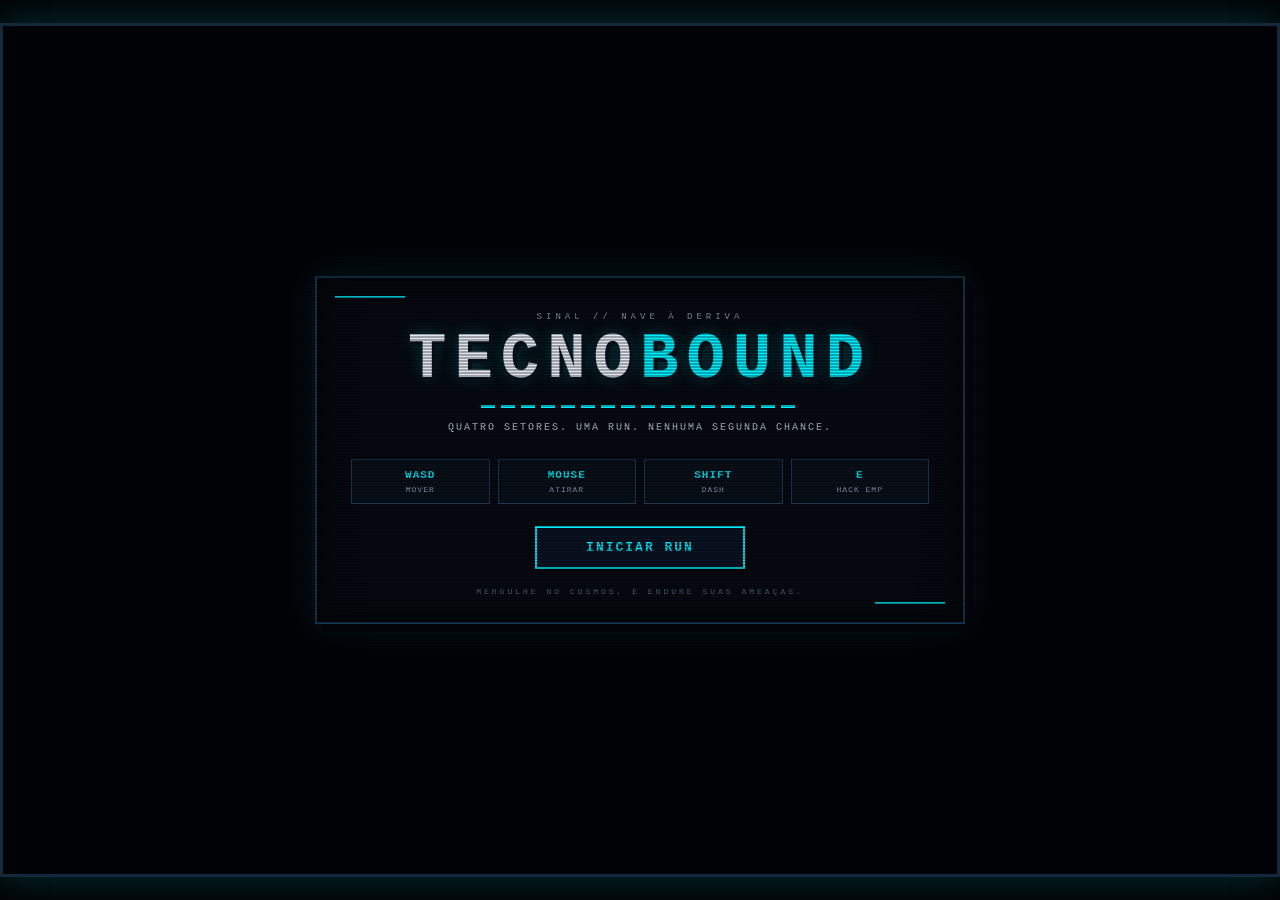
==== commit 05c8f49e: "Add files via upload" ====
--- a/index.html
+++ b/index.html
@@ -111,7 +111,7 @@
           <div><strong>E</strong><span>HACK EMP</span></div>
         </div>
         <button class="retro-btn start-button" id="btnStartGame">INICIAR RUN</button>
-        <div class="start-footer">BIOMASSA // AUTÔMATOS // VÁCUO // NÚCLEO</div>
+        <div class="start-footer">MERGULHE NO COSMOS, E ENDURE SUAS AMEAÇAS.</div>
       </div>
     </div>
 
--- a/css/style.css
+++ b/css/style.css
@@ -947,7 +947,27 @@
   color: #52677b;
 }
 @media (max-width: 600px) {
-  .start-shell { padding: 28px 18px 22px; }
-  .start-brief { grid-template-columns: repeat(2, 1fr); margin: 20px 0 18px; }
-  .start-footer { letter-spacing: 1px; }
-}
+  .start-shell {
+    width: calc(100vw - 20px);
+    max-height: calc(100svh - 20px);
+    overflow-y: auto;
+    padding: 24px 14px 18px;
+  }
+  .start-kicker { font-size: 7px; letter-spacing: 2px; }
+  .start-shell h1 { font-size: clamp(30px, 11vw, 48px); letter-spacing: 5px; }
+  .start-subtitle { font-size: 8px; line-height: 1.45; }
+  .start-brief { grid-template-columns: repeat(2, 1fr); margin: 18px 0 16px; gap: 5px; }
+  .start-brief div { padding: 7px 4px; }
+  .start-button { min-width: 0; width: min(210px, 78vw); }
+  .start-footer { letter-spacing: 1px; line-height: 1.5; }
+}
+
+@media (max-width: 360px) {
+  .start-shell { padding: 20px 10px 14px; }
+  .start-shell h1 { letter-spacing: 3px; }
+  .start-brief { margin: 14px 0 12px; }
+  .start-brief strong { font-size: 9px; }
+  .start-brief span { font-size: 7px; }
+  .start-button { font-size: 11px; padding: 10px 16px; }
+  .start-footer { font-size: 7px; }
+}
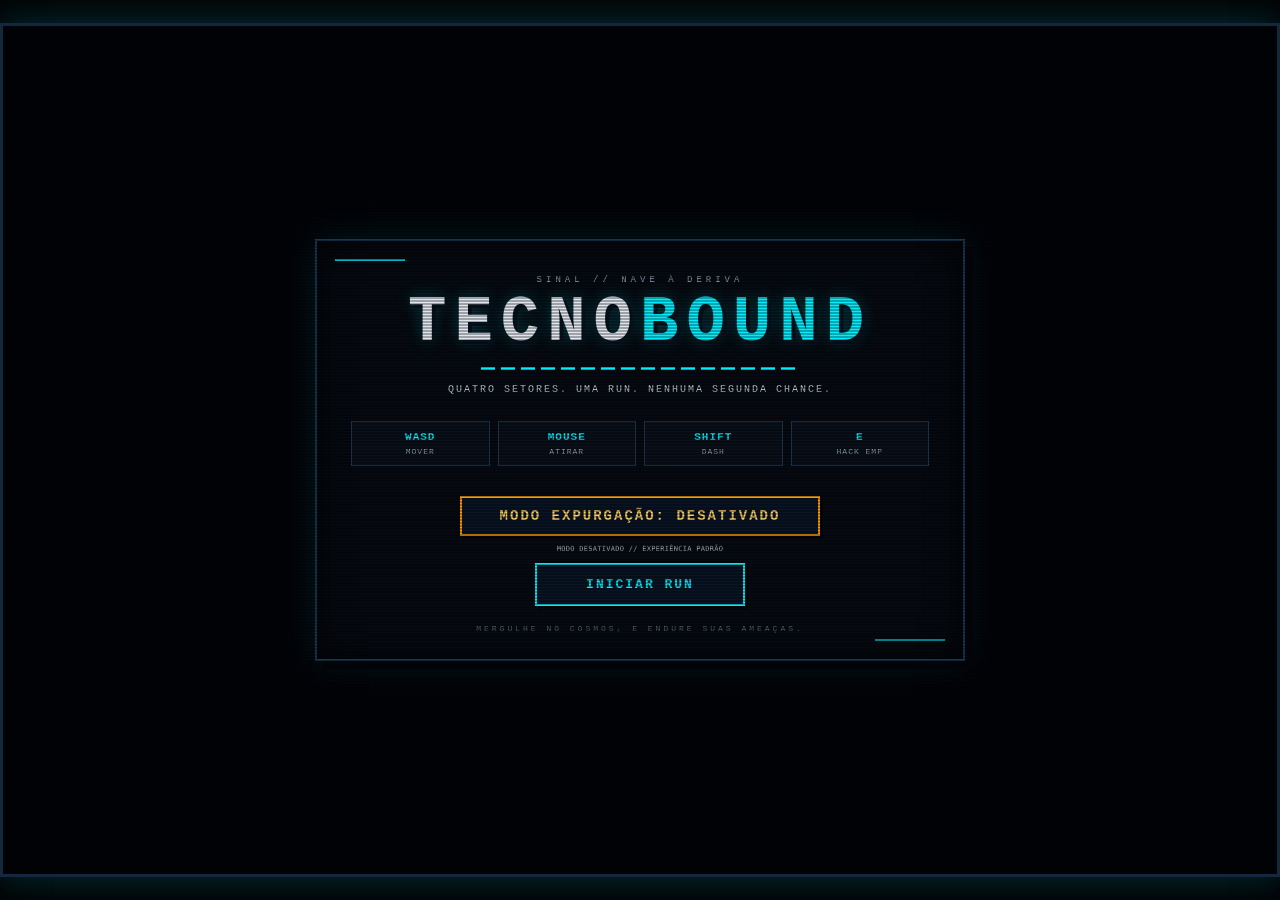
==== commit 8e857200: "Add files via upload" ====
--- a/index.html
+++ b/index.html
@@ -110,6 +110,8 @@
           <div><strong>SHIFT</strong><span>DASH</span></div>
           <div><strong>E</strong><span>HACK EMP</span></div>
         </div>
+        <button class="retro-btn mode-toggle" id="btnExpurgationMenu" type="button">MODO EXPURGAÇÃO: DESATIVADO</button>
+        <div class="mode-hint" id="expurgationHint">MODO DESATIVADO // EXPERIÊNCIA PADRÃO</div>
         <button class="retro-btn start-button" id="btnStartGame">INICIAR RUN</button>
         <div class="start-footer">MERGULHE NO COSMOS, E ENDURE SUAS AMEAÇAS.</div>
       </div>
@@ -128,6 +130,14 @@
 
         <h3 style="font-size: 11px; color: var(--border-green); margin: 12px 0 6px 0; text-align: left;">MUTAÇÕES ALIENÍGENAS ATIVAS</h3>
         <div id="activeMutationsList" style="max-height: 110px; overflow-y: auto;"></div>
+
+        <div class="mobile-fullscreen-setting" id="mobileFullscreenSetting">
+          <div>
+            <strong>TELA CHEIA</strong>
+            <span>Oculta o navegador durante a run</span>
+          </div>
+          <button class="hud-btn fullscreen-toggle" id="btnToggleFullscreen" type="button">FULL: OFF</button>
+        </div>
 
         <div style="margin-top: 16px;">
           <button class="retro-btn" id="btnCloseLoadout">RETORNAR AO COMBATE</button>
@@ -172,6 +182,8 @@
         <h1 style="color: var(--border-danger);">TECNOBOUND // SINAIS VITAIS PERDIDOS</h1>
         <div class="modal-subtitle">Seu exoesqueleto sucumbiu aos perigos da estação à deriva.</div>
         <div id="gameOverStats" class="lore-panel"></div>
+        <button class="retro-btn mode-toggle" id="btnExpurgationOver" type="button">MODO EXPURGAÇÃO: DESATIVADO</button>
+        <div class="mode-hint">A alteração vale para a próxima run.</div>
         <button class="retro-btn retro-btn-danger" id="btnRestart">REINICIAR EXPEDIÇÃO</button>
       </div>
     </div>
@@ -186,6 +198,8 @@
         </div>
         <div class="modal-subtitle">Você neutralizou a ameaça alienígena e libertou o complexo da infestação.</div>
         <div id="victoryStats" class="lore-panel"></div>
+        <button class="retro-btn mode-toggle" id="btnExpurgationWin" type="button">MODO EXPURGAÇÃO: DESATIVADO</button>
+        <div class="mode-hint">A alteração vale para a próxima run.</div>
         <button class="retro-btn" id="btnRestartWin">NOVA RUN</button>
       </div>
     </div>
--- a/css/style.css
+++ b/css/style.css
@@ -971,3 +971,96 @@
   .start-button { font-size: 11px; padding: 10px 16px; }
   .start-footer { font-size: 7px; }
 }
+
+.mobile-fullscreen-setting {
+  display: none;
+}
+
+@media (max-width: 700px) {
+  .mobile-fullscreen-setting {
+    margin-top: 14px;
+    padding: 9px 10px;
+    border: 1px solid #243c5a;
+    background: #08111d;
+    display: flex;
+    align-items: center;
+    justify-content: space-between;
+    gap: 10px;
+    text-align: left;
+  }
+
+  .mobile-fullscreen-setting > div {
+    min-width: 0;
+  }
+
+  .mobile-fullscreen-setting strong {
+    display: block;
+    color: var(--border-cyan);
+    font-size: 9px;
+    letter-spacing: 1px;
+  }
+
+  .mobile-fullscreen-setting span {
+    display: block;
+    margin-top: 3px;
+    color: #71839a;
+    font-size: 7px;
+    line-height: 1.35;
+  }
+
+  .fullscreen-toggle {
+    flex: 0 0 auto;
+    width: 72px;
+    min-height: 25px;
+    justify-content: center;
+    font-size: 7px;
+  }
+
+  :fullscreen #gameWrapper {
+    width: 100vw;
+    height: 100dvh;
+    min-width: 100vw;
+    min-height: 100dvh;
+    max-width: none;
+    max-height: none;
+    border: 0;
+  }
+
+  :fullscreen #gameCanvas {
+    width: 100vw;
+    height: 100dvh;
+  }
+
+  :fullscreen body {
+    width: 100vw;
+    height: 100dvh;
+    overflow: hidden;
+    margin: 0;
+  }
+}
+
+@media (max-width: 360px) {
+  .mobile-fullscreen-setting {
+    padding: 8px;
+  }
+  .fullscreen-toggle {
+    width: 66px;
+    font-size: 6px;
+  }
+}
+
+/* Main-menu challenge toggle and next-run controls */
+.mode-toggle {
+  border-color: #ff9d00;
+  color: #ffd166;
+  margin: 8px auto;
+  width: min(100%, 360px);
+}
+.mode-hint {
+  max-width: 420px;
+  margin: 0 auto 8px;
+  color: #b6c2d2;
+  font: 7px/1.6 monospace;
+  text-align: center;
+  letter-spacing: .04em;
+}
